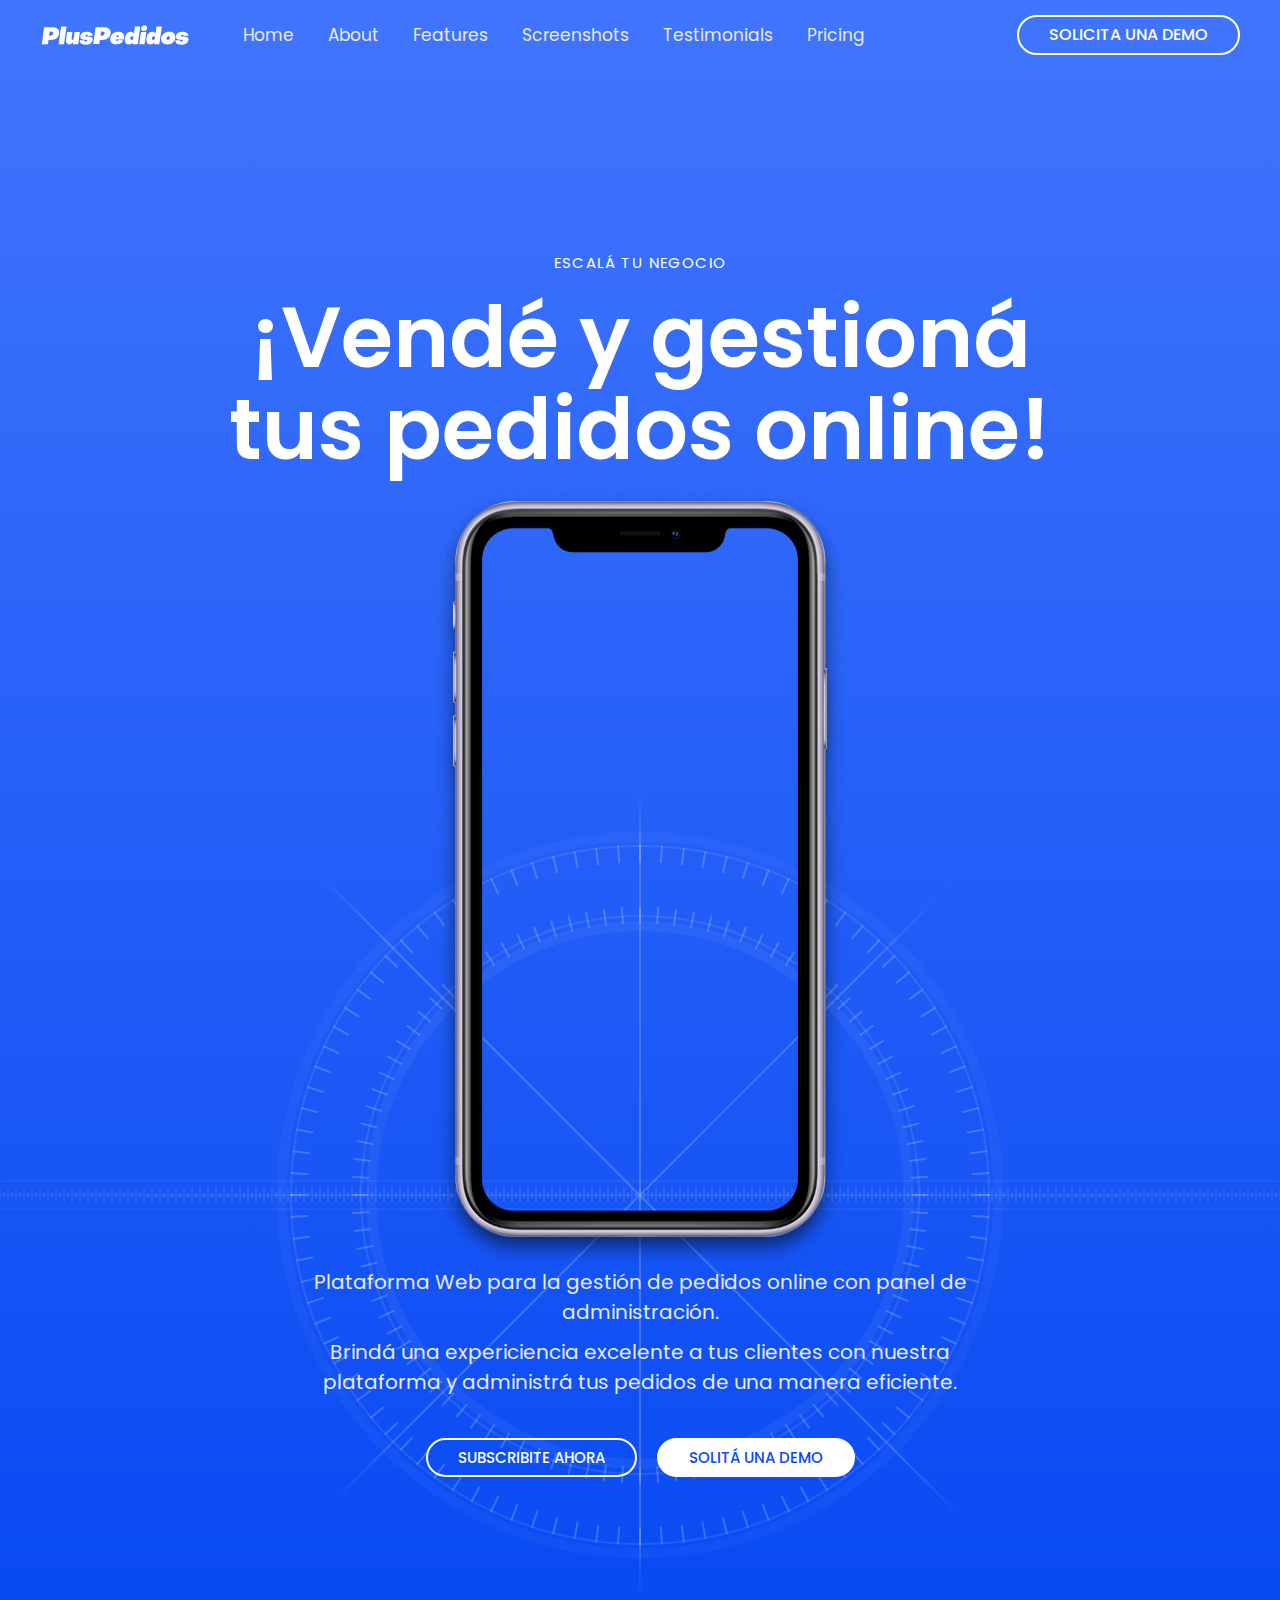
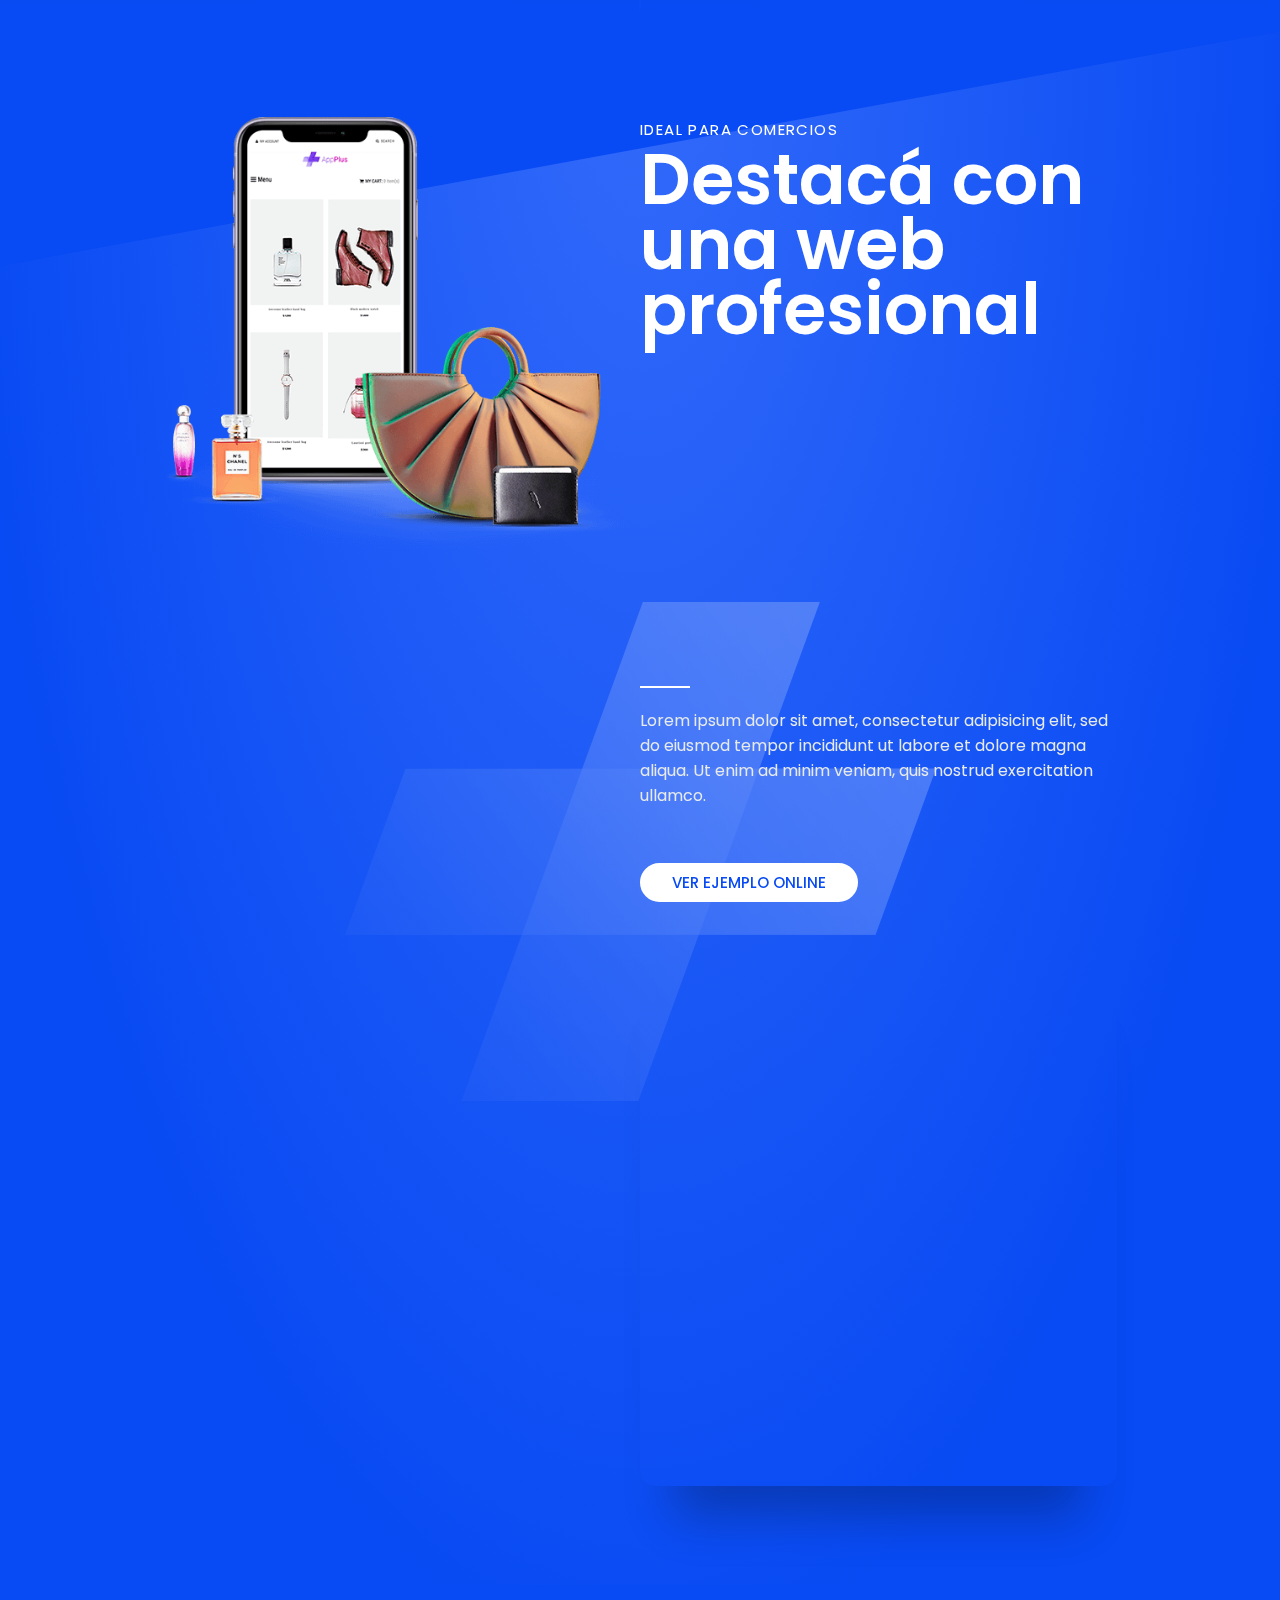
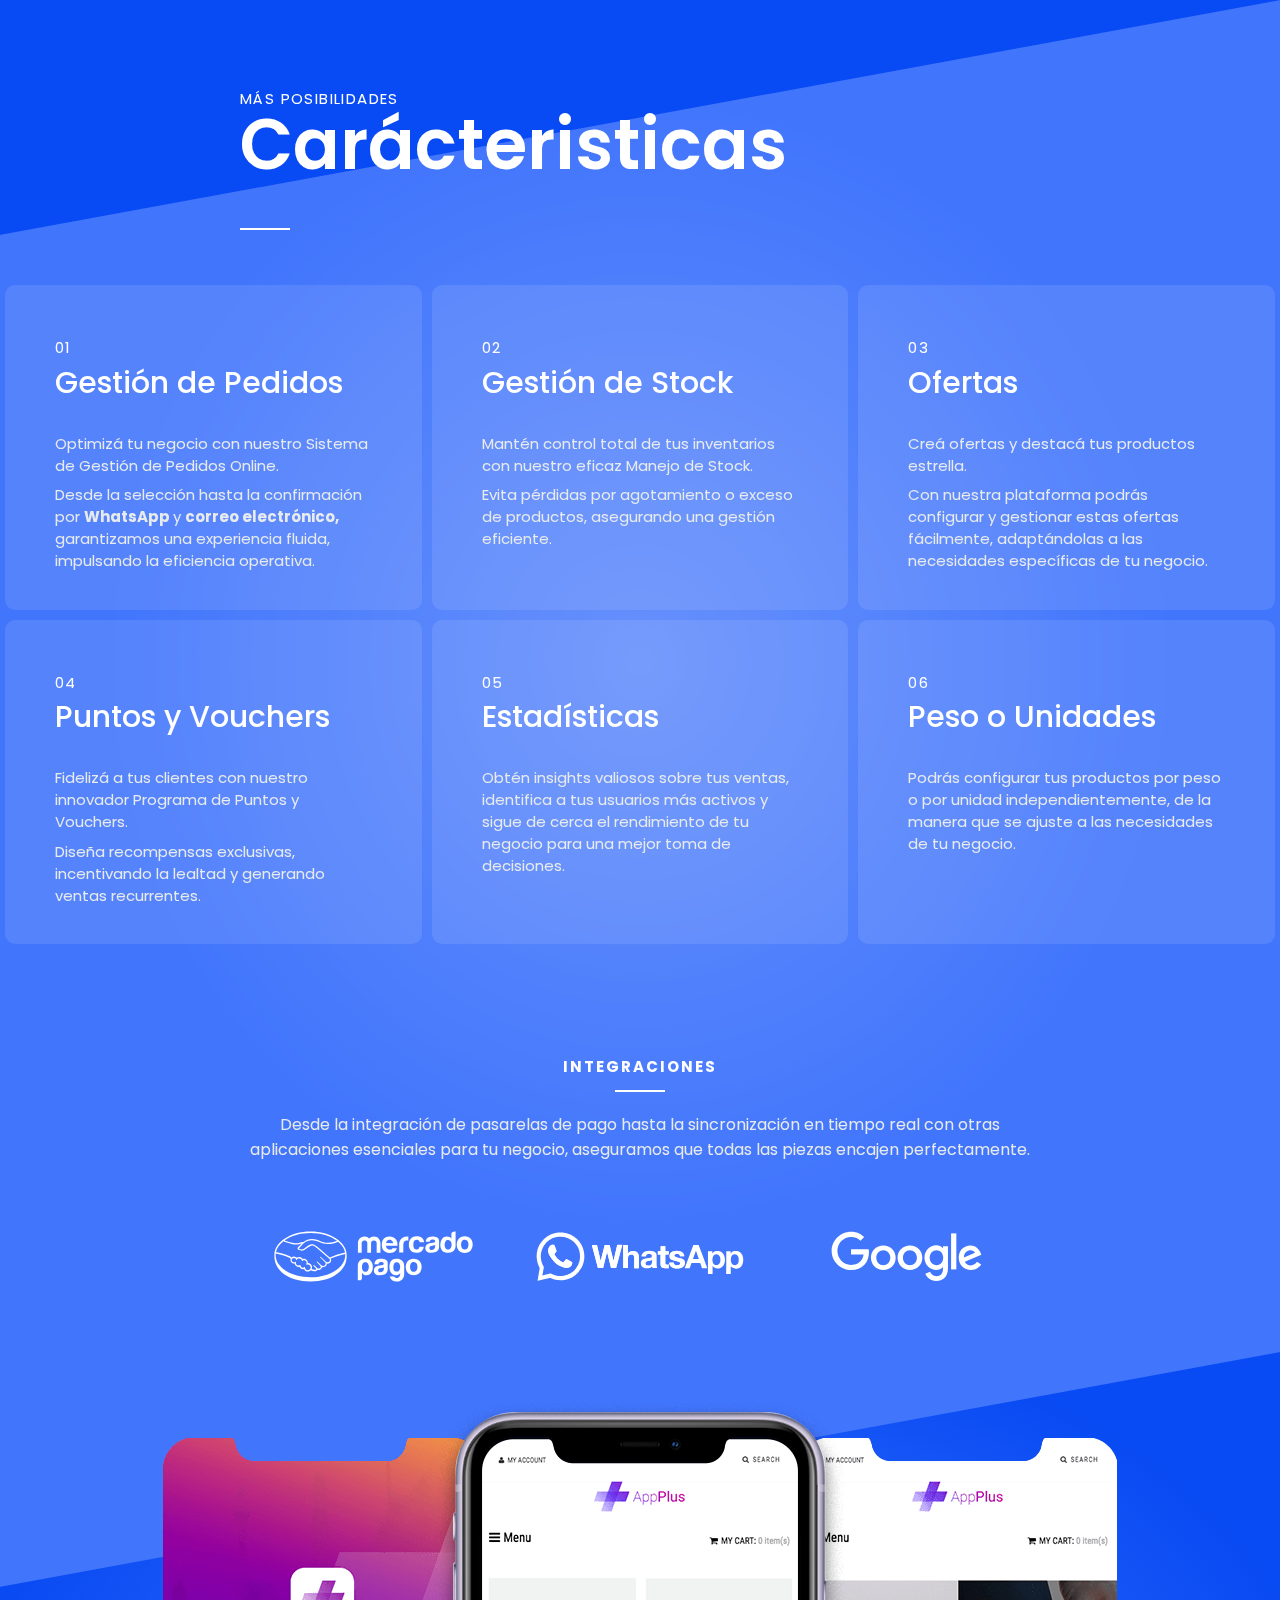
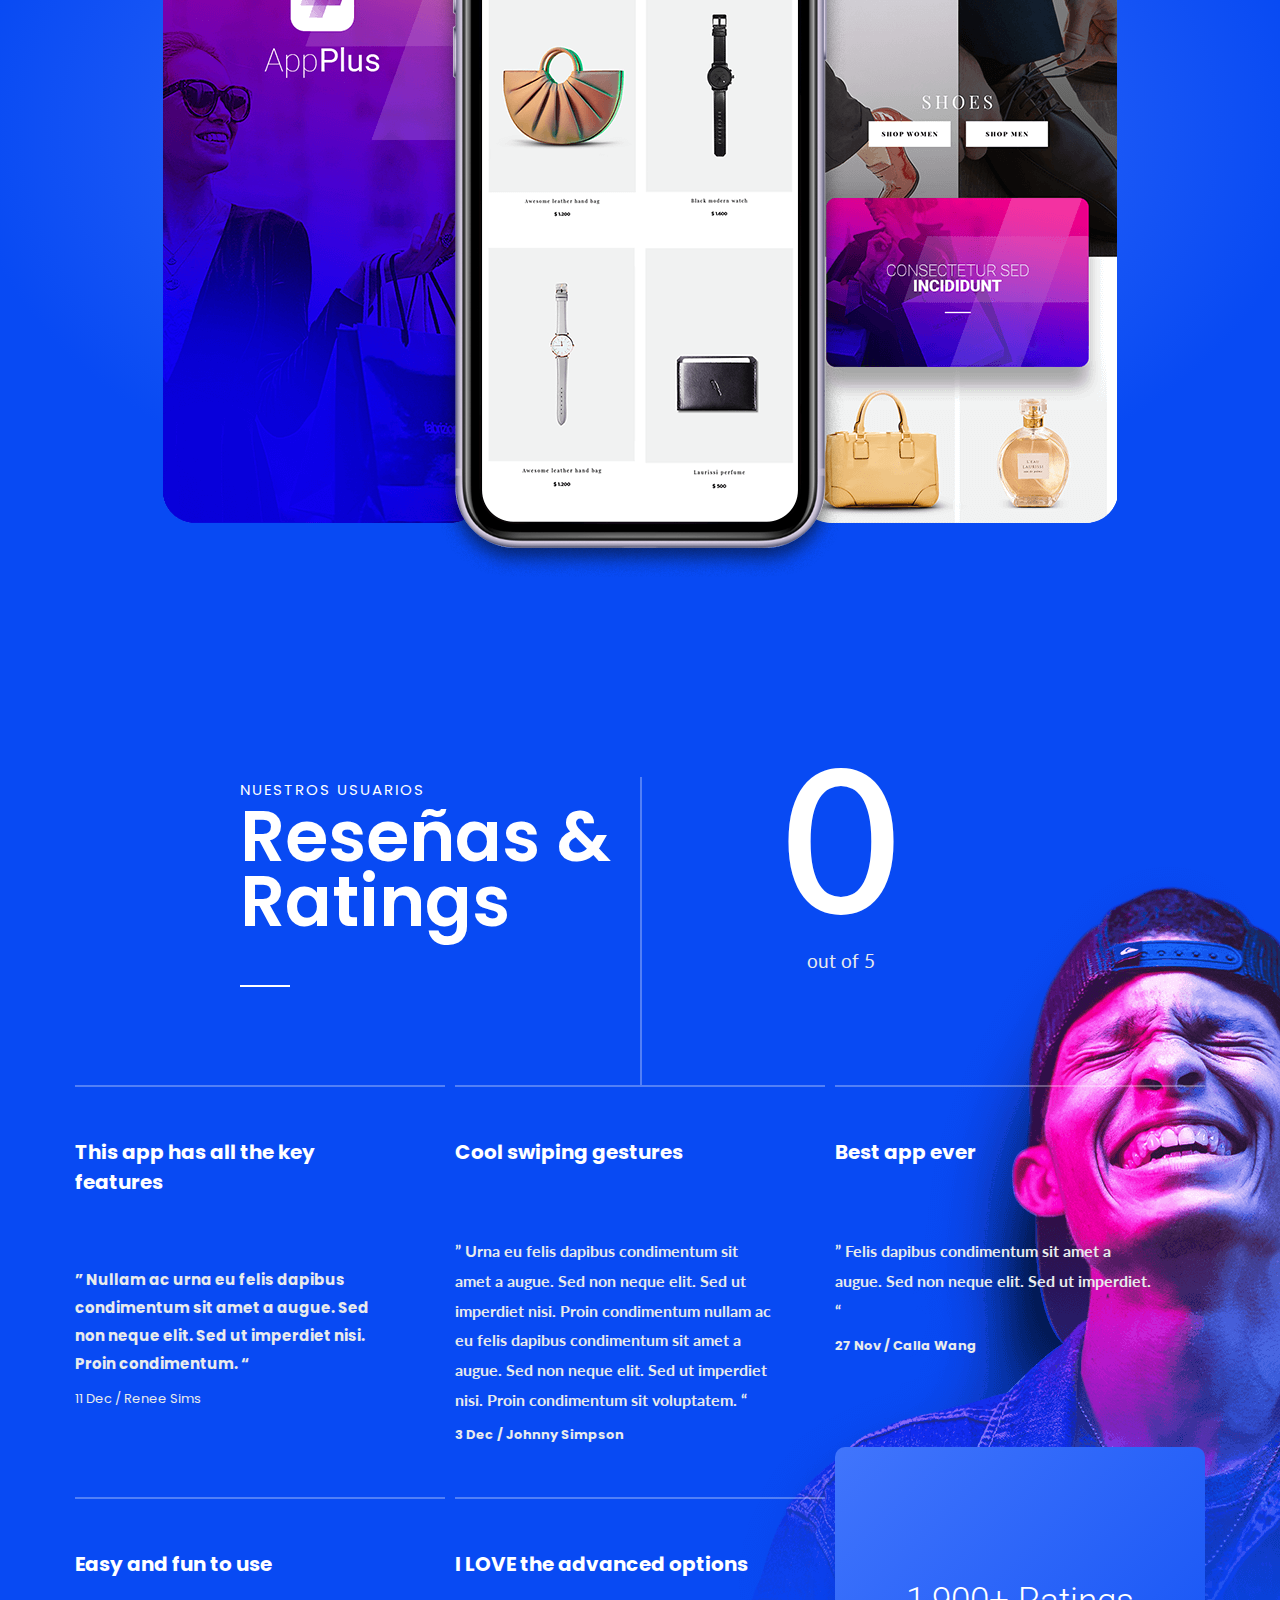
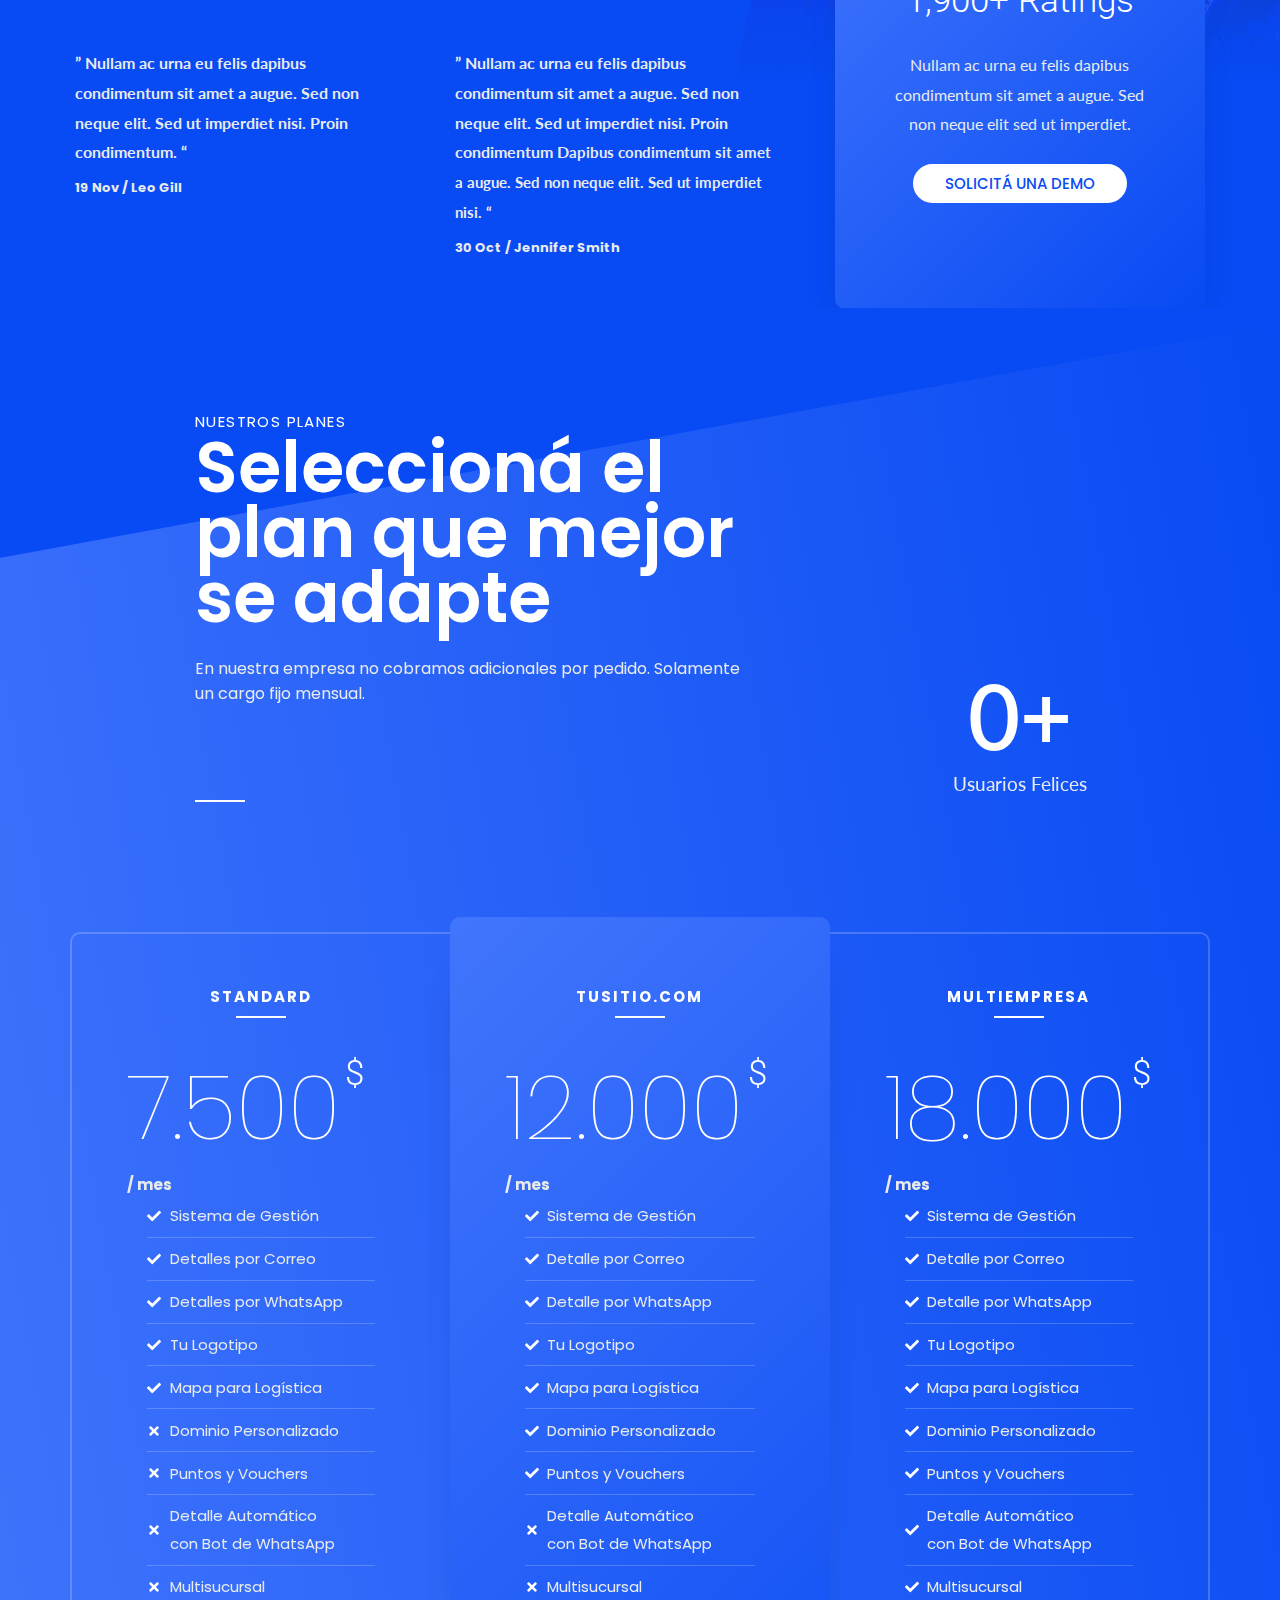
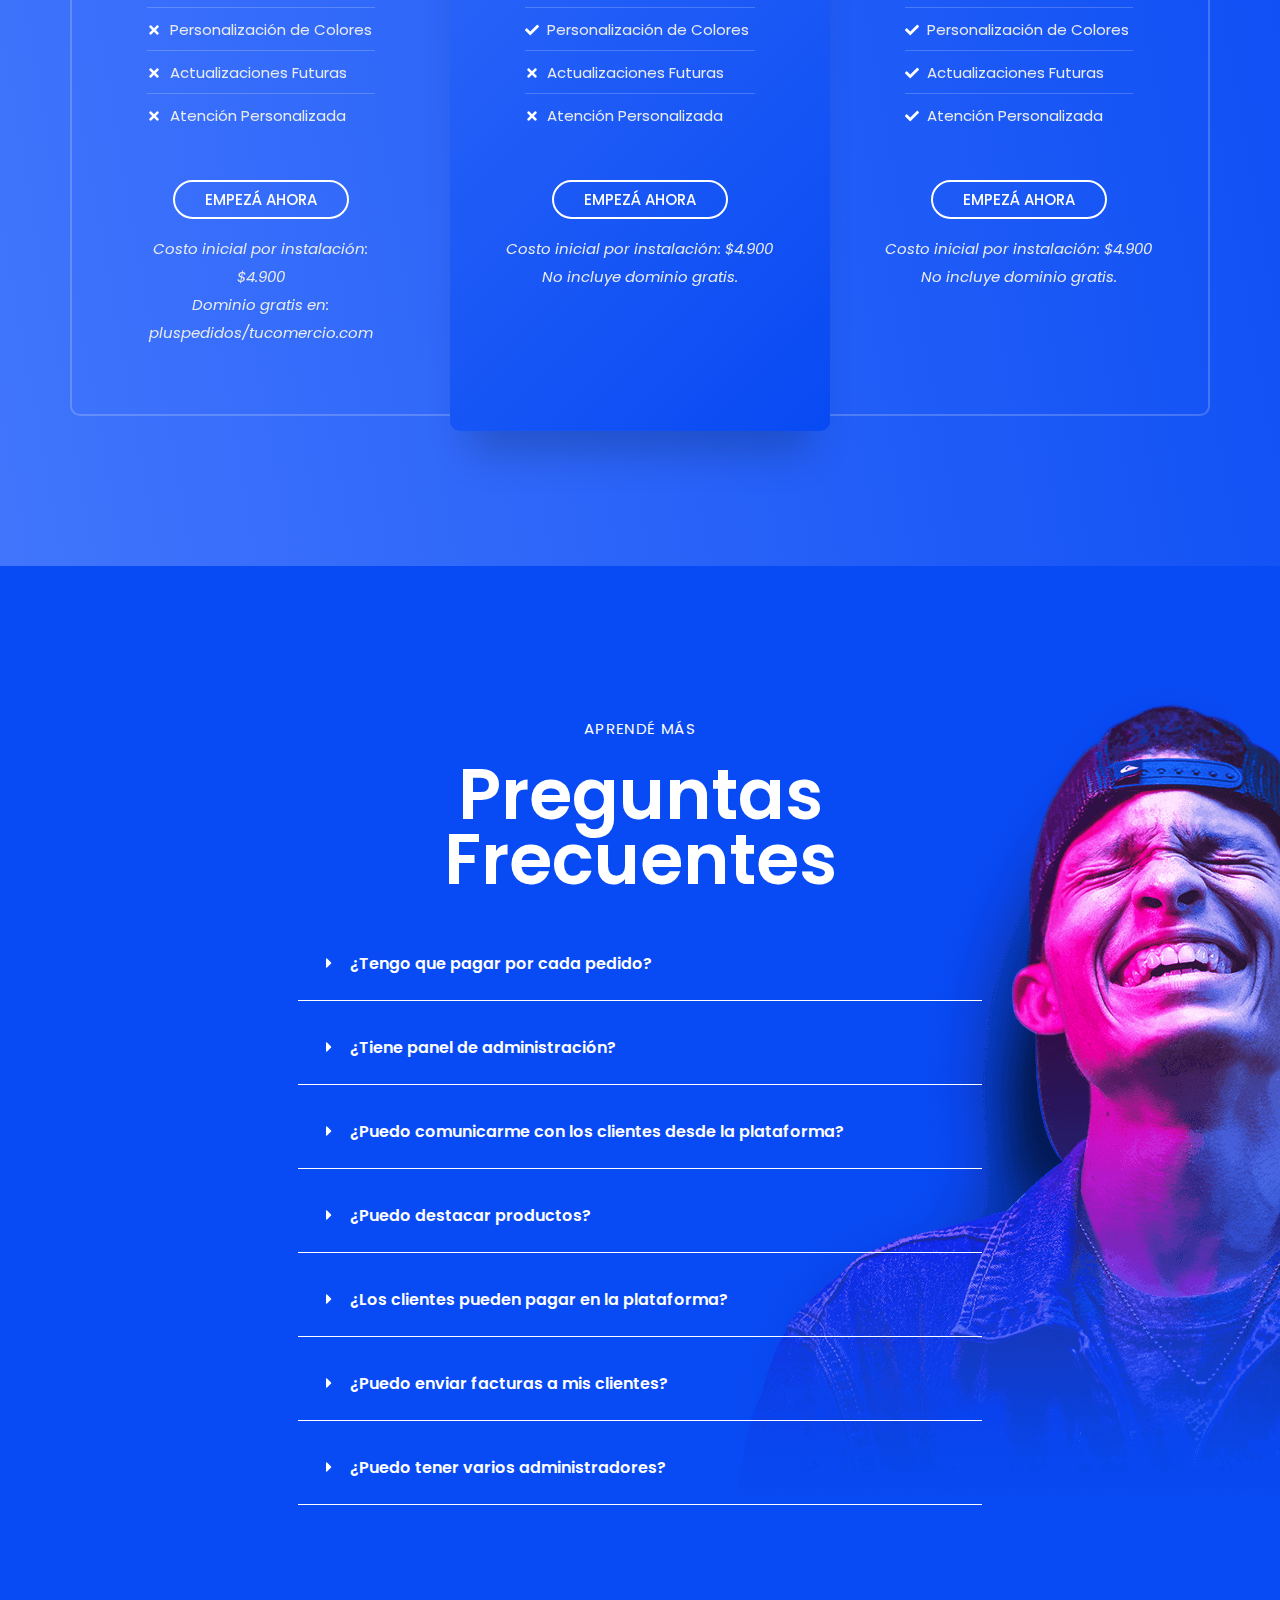
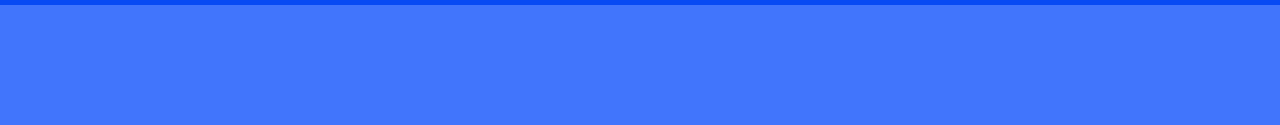
==== index.html @ ca382224 "archivos" ====
<!DOCTYPE html>
<html lang="es-AR">
<head>
<meta charset="UTF-8">
<meta name="viewport" content="width=device-width, initial-scale=1">
	 <link rel="profile" href="https://gmpg.org/xfn/11"> 
	 <title>Landing Servicio</title>
<meta name="robots" content="noindex, nofollow">
<link rel="dns-prefetch" href="//fonts.googleapis.com">
<link rel="alternate" type="application/rss+xml" title="Landing Servicio &raquo; Feed" href="/feed/">
<link rel="alternate" type="application/rss+xml" title="Landing Servicio &raquo; RSS de los comentarios" href="/comments/feed/">
<script>
window._wpemojiSettings = {"baseUrl":"https:\/\/s.w.org\/images\/core\/emoji\/14.0.0\/72x72\/","ext":".png","svgUrl":"https:\/\/s.w.org\/images\/core\/emoji\/14.0.0\/svg\/","svgExt":".svg","source":{"concatemoji":"\/wp-includes\/js\/wp-emoji-release.min.js?ver=6.4.2"}};
/*! This file is auto-generated */
!function(i,n){var o,s,e;function c(e){try{var t={supportTests:e,timestamp:(new Date).valueOf()};sessionStorage.setItem(o,JSON.stringify(t))}catch(e){}}function p(e,t,n){e.clearRect(0,0,e.canvas.width,e.canvas.height),e.fillText(t,0,0);var t=new Uint32Array(e.getImageData(0,0,e.canvas.width,e.canvas.height).data),r=(e.clearRect(0,0,e.canvas.width,e.canvas.height),e.fillText(n,0,0),new Uint32Array(e.getImageData(0,0,e.canvas.width,e.canvas.height).data));return t.every(function(e,t){return e===r[t]})}function u(e,t,n){switch(t){case"flag":return n(e,"🏳️‍⚧️","🏳️​⚧️")?!1:!n(e,"🇺🇳","🇺​🇳")&&!n(e,"🏴󠁧󠁢󠁥󠁮󠁧󠁿","🏴​󠁧​󠁢​󠁥​󠁮​󠁧​󠁿");case"emoji":return!n(e,"🫱🏻‍🫲🏿","🫱🏻​🫲🏿")}return!1}function f(e,t,n){var r="undefined"!=typeof WorkerGlobalScope&&self instanceof WorkerGlobalScope?new OffscreenCanvas(300,150):i.createElement("canvas"),a=r.getContext("2d",{willReadFrequently:!0}),o=(a.textBaseline="top",a.font="600 32px Arial",{});return e.forEach(function(e){o[e]=t(a,e,n)}),o}function t(e){var t=i.createElement("script");t.src=e,t.defer=!0,i.head.appendChild(t)}"undefined"!=typeof Promise&&(o="wpEmojiSettingsSupports",s=["flag","emoji"],n.supports={everything:!0,everythingExceptFlag:!0},e=new Promise(function(e){i.addEventListener("DOMContentLoaded",e,{once:!0})}),new Promise(function(t){var n=function(){try{var e=JSON.parse(sessionStorage.getItem(o));if("object"==typeof e&&"number"==typeof e.timestamp&&(new Date).valueOf()<e.timestamp+604800&&"object"==typeof e.supportTests)return e.supportTests}catch(e){}return null}();if(!n){if("undefined"!=typeof Worker&&"undefined"!=typeof OffscreenCanvas&&"undefined"!=typeof URL&&URL.createObjectURL&&"undefined"!=typeof Blob)try{var e="postMessage("+f.toString()+"("+[JSON.stringify(s),u.toString(),p.toString()].join(",")+"));",r=new Blob([e],{type:"text/javascript"}),a=new Worker(URL.createObjectURL(r),{name:"wpTestEmojiSupports"});return void(a.onmessage=function(e){c(n=e.data),a.terminate(),t(n)})}catch(e){}c(n=f(s,u,p))}t(n)}).then(function(e){for(var t in e)n.supports[t]=e[t],n.supports.everything=n.supports.everything&&n.supports[t],"flag"!==t&&(n.supports.everythingExceptFlag=n.supports.everythingExceptFlag&&n.supports[t]);n.supports.everythingExceptFlag=n.supports.everythingExceptFlag&&!n.supports.flag,n.DOMReady=!1,n.readyCallback=function(){n.DOMReady=!0}}).then(function(){return e}).then(function(){var e;n.supports.everything||(n.readyCallback(),(e=n.source||{}).concatemoji?t(e.concatemoji):e.wpemoji&&e.twemoji&&(t(e.twemoji),t(e.wpemoji)))}))}((window,document),window._wpemojiSettings);
</script>
<link rel="stylesheet" id="astra-theme-css-css" href="/wp-content/themes/astra/assets/css/minified/frontend.min.css?ver=4.6.3" media="all">
<style id="astra-theme-css-inline-css">:root{--ast-container-default-xlg-padding:3em;--ast-container-default-lg-padding:3em;--ast-container-default-slg-padding:2em;--ast-container-default-md-padding:3em;--ast-container-default-sm-padding:3em;--ast-container-default-xs-padding:2.4em;--ast-container-default-xxs-padding:1.8em;--ast-code-block-background:#EEEEEE;--ast-comment-inputs-background:#FAFAFA;--ast-normal-container-width:1200px;--ast-narrow-container-width:750px;--ast-blog-title-font-weight:normal;--ast-blog-meta-weight:inherit;}html{font-size:100%;}a{color:var(--ast-global-color-1);}a:hover,a:focus{color:var(--ast-global-color-3);}body,button,input,select,textarea,.ast-button,.ast-custom-button{font-family:'Lato',sans-serif;font-weight:400;font-size:16px;font-size:1rem;}blockquote{color:var(--ast-global-color-3);}p,.entry-content p{margin-bottom:0.5em;}h1,.entry-content h1,h2,.entry-content h2,h3,.entry-content h3,h4,.entry-content h4,h5,.entry-content h5,h6,.entry-content h6,.site-title,.site-title a{font-family:'Poppins',sans-serif;font-weight:700;}.site-title{font-size:35px;font-size:2.1875rem;display:none;}header .custom-logo-link img{max-width:150px;}.astra-logo-svg{width:150px;}.site-header .site-description{font-size:15px;font-size:0.9375rem;display:none;}.entry-title{font-size:30px;font-size:1.875rem;}.archive .ast-article-post .ast-article-inner,.blog .ast-article-post .ast-article-inner,.archive .ast-article-post .ast-article-inner:hover,.blog .ast-article-post .ast-article-inner:hover{overflow:hidden;}h1,.entry-content h1{font-size:90px;font-size:5.625rem;font-weight:100;font-family:'Roboto',sans-serif;text-transform:none;}h2,.entry-content h2{font-size:70px;font-size:4.375rem;font-weight:100;font-family:'Roboto',sans-serif;}h3,.entry-content h3{font-size:35px;font-size:2.1875rem;font-weight:300;font-family:'Roboto',sans-serif;}h4,.entry-content h4{font-size:20px;font-size:1.25rem;font-family:'Poppins',sans-serif;}h5,.entry-content h5{font-size:18px;font-size:1.125rem;font-family:'Poppins',sans-serif;}h6,.entry-content h6{font-size:15px;font-size:0.9375rem;font-family:'Poppins',sans-serif;}::selection{background-color:var(--ast-global-color-0);color:#ffffff;}body,h1,.entry-title a,.entry-content h1,h2,.entry-content h2,h3,.entry-content h3,h4,.entry-content h4,h5,.entry-content h5,h6,.entry-content h6{color:var(--ast-global-color-3);}.tagcloud a:hover,.tagcloud a:focus,.tagcloud a.current-item{color:#ffffff;border-color:var(--ast-global-color-1);background-color:var(--ast-global-color-1);}input:focus,input[type="text"]:focus,input[type="email"]:focus,input[type="url"]:focus,input[type="password"]:focus,input[type="reset"]:focus,input[type="search"]:focus,textarea:focus{border-color:var(--ast-global-color-1);}input[type="radio"]:checked,input[type=reset],input[type="checkbox"]:checked,input[type="checkbox"]:hover:checked,input[type="checkbox"]:focus:checked,input[type=range]::-webkit-slider-thumb{border-color:var(--ast-global-color-1);background-color:var(--ast-global-color-1);box-shadow:none;}.site-footer a:hover + .post-count,.site-footer a:focus + .post-count{background:var(--ast-global-color-1);border-color:var(--ast-global-color-1);}.single .nav-links .nav-previous,.single .nav-links .nav-next{color:var(--ast-global-color-1);}.entry-meta,.entry-meta *{line-height:1.45;color:var(--ast-global-color-1);}.entry-meta a:not(.ast-button):hover,.entry-meta a:not(.ast-button):hover *,.entry-meta a:not(.ast-button):focus,.entry-meta a:not(.ast-button):focus *,.page-links > .page-link,.page-links .page-link:hover,.post-navigation a:hover{color:var(--ast-global-color-3);}#cat option,.secondary .calendar_wrap thead a,.secondary .calendar_wrap thead a:visited{color:var(--ast-global-color-1);}.secondary .calendar_wrap #today,.ast-progress-val span{background:var(--ast-global-color-1);}.secondary a:hover + .post-count,.secondary a:focus + .post-count{background:var(--ast-global-color-1);border-color:var(--ast-global-color-1);}.calendar_wrap #today > a{color:#ffffff;}.page-links .page-link,.single .post-navigation a{color:var(--ast-global-color-1);}.ast-search-menu-icon .search-form button.search-submit{padding:0 4px;}.ast-search-menu-icon form.search-form{padding-right:0;}.ast-search-menu-icon.slide-search input.search-field{width:0;}.ast-header-search .ast-search-menu-icon.ast-dropdown-active .search-form,.ast-header-search .ast-search-menu-icon.ast-dropdown-active .search-field:focus{transition:all 0.2s;}.search-form input.search-field:focus{outline:none;}.widget-title,.widget .wp-block-heading{font-size:22px;font-size:1.375rem;color:var(--ast-global-color-3);}.ast-search-menu-icon.slide-search a:focus-visible:focus-visible,.astra-search-icon:focus-visible,#close:focus-visible,a:focus-visible,.ast-menu-toggle:focus-visible,.site .skip-link:focus-visible,.wp-block-loginout input:focus-visible,.wp-block-search.wp-block-search__button-inside .wp-block-search__inside-wrapper,.ast-header-navigation-arrow:focus-visible,.woocommerce .wc-proceed-to-checkout > .checkout-button:focus-visible,.woocommerce .woocommerce-MyAccount-navigation ul li a:focus-visible,.ast-orders-table__row .ast-orders-table__cell:focus-visible,.woocommerce .woocommerce-order-details .order-again > .button:focus-visible,.woocommerce .woocommerce-message a.button.wc-forward:focus-visible,.woocommerce #minus_qty:focus-visible,.woocommerce #plus_qty:focus-visible,a#ast-apply-coupon:focus-visible,.woocommerce .woocommerce-info a:focus-visible,.woocommerce .astra-shop-summary-wrap a:focus-visible,.woocommerce a.wc-forward:focus-visible,#ast-apply-coupon:focus-visible,.woocommerce-js .woocommerce-mini-cart-item a.remove:focus-visible,#close:focus-visible,.button.search-submit:focus-visible,#search_submit:focus,.normal-search:focus-visible{outline-style:dotted;outline-color:inherit;outline-width:thin;}input:focus,input[type="text"]:focus,input[type="email"]:focus,input[type="url"]:focus,input[type="password"]:focus,input[type="reset"]:focus,input[type="search"]:focus,input[type="number"]:focus,textarea:focus,.wp-block-search__input:focus,[data-section="section-header-mobile-trigger"] .ast-button-wrap .ast-mobile-menu-trigger-minimal:focus,.ast-mobile-popup-drawer.active .menu-toggle-close:focus,.woocommerce-ordering select.orderby:focus,#ast-scroll-top:focus,#coupon_code:focus,.woocommerce-page #comment:focus,.woocommerce #reviews #respond input#submit:focus,.woocommerce a.add_to_cart_button:focus,.woocommerce .button.single_add_to_cart_button:focus,.woocommerce .woocommerce-cart-form button:focus,.woocommerce .woocommerce-cart-form__cart-item .quantity .qty:focus,.woocommerce .woocommerce-billing-fields .woocommerce-billing-fields__field-wrapper .woocommerce-input-wrapper > .input-text:focus,.woocommerce #order_comments:focus,.woocommerce #place_order:focus,.woocommerce .woocommerce-address-fields .woocommerce-address-fields__field-wrapper .woocommerce-input-wrapper > .input-text:focus,.woocommerce .woocommerce-MyAccount-content form button:focus,.woocommerce .woocommerce-MyAccount-content .woocommerce-EditAccountForm .woocommerce-form-row .woocommerce-Input.input-text:focus,.woocommerce .ast-woocommerce-container .woocommerce-pagination ul.page-numbers li a:focus,body #content .woocommerce form .form-row .select2-container--default .select2-selection--single:focus,#ast-coupon-code:focus,.woocommerce.woocommerce-js .quantity input[type=number]:focus,.woocommerce-js .woocommerce-mini-cart-item .quantity input[type=number]:focus,.woocommerce p#ast-coupon-trigger:focus{border-style:dotted;border-color:inherit;border-width:thin;}input{outline:none;}.ast-logo-title-inline .site-logo-img{padding-right:1em;}.site-logo-img img{ transition:all 0.2s linear;}body .ast-oembed-container *{position:absolute;top:0;width:100%;height:100%;left:0;}.ast-single-post-featured-section + article {margin-top: 2em;}.site-content .ast-single-post-featured-section img {width: 100%;overflow: hidden;object-fit: cover;}.site > .ast-single-related-posts-container {margin-top: 0;}@media (min-width: 922px) {.ast-desktop .ast-container--narrow {max-width: var(--ast-narrow-container-width);margin: 0 auto;}}.ast-page-builder-template .hentry {margin: 0;}.ast-page-builder-template .site-content > .ast-container {max-width: 100%;padding: 0;}.ast-page-builder-template .site .site-content #primary {padding: 0;margin: 0;}.ast-page-builder-template .no-results {text-align: center;margin: 4em auto;}.ast-page-builder-template .ast-pagination {padding: 2em;}.ast-page-builder-template .entry-header.ast-no-title.ast-no-thumbnail {margin-top: 0;}.ast-page-builder-template .entry-header.ast-header-without-markup {margin-top: 0;margin-bottom: 0;}.ast-page-builder-template .entry-header.ast-no-title.ast-no-meta {margin-bottom: 0;}.ast-page-builder-template.single .post-navigation {padding-bottom: 2em;}.ast-page-builder-template.single-post .site-content > .ast-container {max-width: 100%;}.ast-page-builder-template .entry-header {margin-top: 2em;margin-left: auto;margin-right: auto;}.ast-page-builder-template .ast-archive-description {margin: 2em auto 0;padding-left: 20px;padding-right: 20px;}.ast-page-builder-template .ast-row {margin-left: 0;margin-right: 0;}.single.ast-page-builder-template .entry-header + .entry-content {margin-bottom: 2em;}@media(min-width: 921px) {.ast-page-builder-template.archive.ast-right-sidebar .ast-row article,.ast-page-builder-template.archive.ast-left-sidebar .ast-row article {padding-left: 0;padding-right: 0;}}.ast-page-builder-template.ast-no-sidebar .entry-content .alignwide {margin-left: 0;margin-right: 0;}@media (max-width:921px){#ast-desktop-header{display:none;}}@media (min-width:922px){#ast-mobile-header{display:none;}}.wp-block-buttons.aligncenter{justify-content:center;}.ast-plain-container.ast-no-sidebar #primary{margin-top:0;margin-bottom:0;}.wp-block-buttons .wp-block-button.is-style-outline .wp-block-button__link.wp-element-button,.ast-outline-button{border-color:var(--ast-global-color-2);border-top-width:2px;border-right-width:2px;border-bottom-width:2px;border-left-width:2px;font-family:inherit;font-weight:inherit;line-height:1em;border-top-left-radius:100px;border-top-right-radius:100px;border-bottom-right-radius:100px;border-bottom-left-radius:100px;}.wp-block-button.is-style-outline .wp-block-button__link:hover,.wp-block-buttons .wp-block-button.is-style-outline .wp-block-button__link:focus,.wp-block-buttons .wp-block-button.is-style-outline > .wp-block-button__link:not(.has-text-color):hover,.wp-block-buttons .wp-block-button.wp-block-button__link.is-style-outline:not(.has-text-color):hover,.ast-outline-button:hover,.ast-outline-button:focus{background-color:var(--ast-global-color-2);border-color:var(--ast-global-color-2);}.wp-block-button .wp-block-button__link.wp-element-button.is-style-outline:not(.has-background),.wp-block-button.is-style-outline>.wp-block-button__link.wp-element-button:not(.has-background),.ast-outline-button{background-color:rgba(0,0,0,0);}.entry-content[ast-blocks-layout] > figure{margin-bottom:1em;}#page{display:flex;flex-direction:column;min-height:100vh;}.ast-404-layout-1 h1.page-title{color:var(--ast-global-color-2);}.single .post-navigation a{line-height:1em;height:inherit;}.error-404 .page-sub-title{font-size:1.5rem;font-weight:inherit;}.search .site-content .content-area .search-form{margin-bottom:0;}#page .site-content{flex-grow:1;}.widget{margin-bottom:1.25em;}#secondary li{line-height:1.5em;}#secondary .wp-block-group h2{margin-bottom:0.7em;}#secondary h2{font-size:1.7rem;}.ast-separate-container .ast-article-post,.ast-separate-container .ast-article-single,.ast-separate-container .comment-respond{padding:3em;}.ast-separate-container .ast-article-single .ast-article-single{padding:0;}.ast-article-single .wp-block-post-template-is-layout-grid{padding-left:0;}.ast-separate-container .comments-title,.ast-narrow-container .comments-title{padding:1.5em 2em;}.ast-page-builder-template .comment-form-textarea,.ast-comment-formwrap .ast-grid-common-col{padding:0;}.ast-comment-formwrap{padding:0;display:inline-flex;column-gap:20px;width:100%;margin-left:0;margin-right:0;}.comments-area textarea#comment:focus,.comments-area textarea#comment:active,.comments-area .ast-comment-formwrap input[type="text"]:focus,.comments-area .ast-comment-formwrap input[type="text"]:active {box-shadow:none;outline:none;}.archive.ast-page-builder-template .entry-header{margin-top:2em;}.ast-page-builder-template .ast-comment-formwrap{width:100%;}.entry-title{margin-bottom:0.5em;}.ast-archive-description p{font-size:inherit;font-weight:inherit;line-height:inherit;}.ast-separate-container .ast-comment-list li.depth-1,.hentry{margin-bottom:2em;}@media (min-width:921px){.ast-left-sidebar.ast-page-builder-template #secondary,.archive.ast-right-sidebar.ast-page-builder-template .site-main{padding-left:20px;padding-right:20px;}}@media (max-width:544px){.ast-comment-formwrap.ast-row{column-gap:10px;display:inline-block;}#ast-commentform .ast-grid-common-col{position:relative;width:100%;}}@media (min-width:1201px){.ast-separate-container .ast-article-post,.ast-separate-container .ast-article-single,.ast-separate-container .ast-author-box,.ast-separate-container .ast-404-layout-1,.ast-separate-container .no-results{padding:3em;}}@media (max-width:921px){.ast-separate-container #primary,.ast-separate-container #secondary{padding:1.5em 0;}#primary,#secondary{padding:1.5em 0;margin:0;}.ast-left-sidebar #content > .ast-container{display:flex;flex-direction:column-reverse;width:100%;}}@media (min-width:922px){.ast-separate-container.ast-right-sidebar #primary,.ast-separate-container.ast-left-sidebar #primary{border:0;}.search-no-results.ast-separate-container #primary{margin-bottom:4em;}}.elementor-button-wrapper .elementor-button{border-style:solid;text-decoration:none;border-top-width:2px;border-right-width:2px;border-left-width:2px;border-bottom-width:2px;}body .elementor-button.elementor-size-sm,body .elementor-button.elementor-size-xs,body .elementor-button.elementor-size-md,body .elementor-button.elementor-size-lg,body .elementor-button.elementor-size-xl,body .elementor-button{border-top-left-radius:100px;border-top-right-radius:100px;border-bottom-right-radius:100px;border-bottom-left-radius:100px;padding-top:10px;padding-right:30px;padding-bottom:10px;padding-left:30px;}.elementor-button-wrapper .elementor-button{border-color:var(--ast-global-color-2);background-color:rgba(0,0,0,0);}.elementor-button-wrapper .elementor-button:hover,.elementor-button-wrapper .elementor-button:focus{color:var(--ast-global-color-1);background-color:var(--ast-global-color-2);border-color:var(--ast-global-color-2);}.wp-block-button .wp-block-button__link ,.elementor-button-wrapper .elementor-button,.elementor-button-wrapper .elementor-button:visited{color:var(--ast-global-color-2);}.elementor-button-wrapper .elementor-button{line-height:1em;text-transform:uppercase;}.wp-block-button .wp-block-button__link:hover,.wp-block-button .wp-block-button__link:focus{color:var(--ast-global-color-1);background-color:var(--ast-global-color-2);border-color:var(--ast-global-color-2);}.wp-block-button .wp-block-button__link,.wp-block-search .wp-block-search__button,body .wp-block-file .wp-block-file__button{border-style:solid;border-top-width:2px;border-right-width:2px;border-left-width:2px;border-bottom-width:2px;border-color:var(--ast-global-color-2);background-color:rgba(0,0,0,0);color:var(--ast-global-color-2);font-family:inherit;font-weight:inherit;line-height:1em;text-transform:uppercase;border-top-left-radius:100px;border-top-right-radius:100px;border-bottom-right-radius:100px;border-bottom-left-radius:100px;padding-top:10px;padding-right:30px;padding-bottom:10px;padding-left:30px;}.menu-toggle,button,.ast-button,.ast-custom-button,.button,input#submit,input[type="button"],input[type="submit"],input[type="reset"],form[CLASS*="wp-block-search__"].wp-block-search .wp-block-search__inside-wrapper .wp-block-search__button,body .wp-block-file .wp-block-file__button,.search .search-submit{border-style:solid;border-top-width:2px;border-right-width:2px;border-left-width:2px;border-bottom-width:2px;color:var(--ast-global-color-2);border-color:var(--ast-global-color-2);background-color:rgba(0,0,0,0);padding-top:10px;padding-right:30px;padding-bottom:10px;padding-left:30px;font-family:inherit;font-weight:inherit;line-height:1em;text-transform:uppercase;border-top-left-radius:100px;border-top-right-radius:100px;border-bottom-right-radius:100px;border-bottom-left-radius:100px;}button:focus,.menu-toggle:hover,button:hover,.ast-button:hover,.ast-custom-button:hover .button:hover,.ast-custom-button:hover ,input[type=reset]:hover,input[type=reset]:focus,input#submit:hover,input#submit:focus,input[type="button"]:hover,input[type="button"]:focus,input[type="submit"]:hover,input[type="submit"]:focus,form[CLASS*="wp-block-search__"].wp-block-search .wp-block-search__inside-wrapper .wp-block-search__button:hover,form[CLASS*="wp-block-search__"].wp-block-search .wp-block-search__inside-wrapper .wp-block-search__button:focus,body .wp-block-file .wp-block-file__button:hover,body .wp-block-file .wp-block-file__button:focus{color:var(--ast-global-color-1);background-color:var(--ast-global-color-2);border-color:var(--ast-global-color-2);}form[CLASS*="wp-block-search__"].wp-block-search .wp-block-search__inside-wrapper .wp-block-search__button.has-icon{padding-top:calc(10px - 3px);padding-right:calc(30px - 3px);padding-bottom:calc(10px - 3px);padding-left:calc(30px - 3px);}@media (max-width:921px){.ast-mobile-header-stack .main-header-bar .ast-search-menu-icon{display:inline-block;}.ast-header-break-point.ast-header-custom-item-outside .ast-mobile-header-stack .main-header-bar .ast-search-icon{margin:0;}.ast-comment-avatar-wrap img{max-width:2.5em;}.ast-comment-meta{padding:0 1.8888em 1.3333em;}.ast-separate-container .ast-comment-list li.depth-1{padding:1.5em 2.14em;}.ast-separate-container .comment-respond{padding:2em 2.14em;}}@media (min-width:544px){.ast-container{max-width:100%;}}@media (max-width:544px){.ast-separate-container .ast-article-post,.ast-separate-container .ast-article-single,.ast-separate-container .comments-title,.ast-separate-container .ast-archive-description{padding:1.5em 1em;}.ast-separate-container #content .ast-container{padding-left:0.54em;padding-right:0.54em;}.ast-separate-container .ast-comment-list .bypostauthor{padding:.5em;}.ast-search-menu-icon.ast-dropdown-active .search-field{width:170px;}}.ast-separate-container{background-color:var(--ast-global-color-4);;background-image:none;;}@media (max-width:921px){.site-title{display:none;}.site-header .site-description{display:none;}h1,.entry-content h1{font-size:70px;}h2,.entry-content h2{font-size:60px;}h3,.entry-content h3{font-size:30px;}.astra-logo-svg{width:120px;}header .custom-logo-link img,.ast-header-break-point .site-logo-img .custom-mobile-logo-link img{max-width:120px;}}@media (max-width:544px){.site-title{display:none;}.site-header .site-description{display:none;}h1,.entry-content h1{font-size:47px;}h2,.entry-content h2{font-size:40px;}h3,.entry-content h3{font-size:28px;}header .custom-logo-link img,.ast-header-break-point .site-branding img,.ast-header-break-point .custom-logo-link img{max-width:120px;}.astra-logo-svg{width:120px;}.ast-header-break-point .site-logo-img .custom-mobile-logo-link img{max-width:120px;}}@media (max-width:921px){html{font-size:91.2%;}}@media (max-width:544px){html{font-size:91.2%;}}@media (min-width:922px){.ast-container{max-width:1240px;}}@font-face {font-family: "Astra";src: url(/wp-content/themes/astra/assets/fonts/astra.woff) format("woff"),url(/wp-content/themes/astra/assets/fonts/astra.ttf) format("truetype"),url(/wp-content/themes/astra/assets/fonts/astra.svg#astra) format("svg");font-weight: normal;font-style: normal;font-display: fallback;}@media (min-width:922px){.main-header-menu .sub-menu .menu-item.ast-left-align-sub-menu:hover > .sub-menu,.main-header-menu .sub-menu .menu-item.ast-left-align-sub-menu.focus > .sub-menu{margin-left:-0px;}}.ast-theme-transparent-header [data-section="section-header-mobile-trigger"] .ast-button-wrap .ast-mobile-menu-trigger-minimal{background:transparent;}.site .comments-area{padding-bottom:3em;}.astra-icon-down_arrow::after {content: "\e900";font-family: Astra;}.astra-icon-close::after {content: "\e5cd";font-family: Astra;}.astra-icon-drag_handle::after {content: "\e25d";font-family: Astra;}.astra-icon-format_align_justify::after {content: "\e235";font-family: Astra;}.astra-icon-menu::after {content: "\e5d2";font-family: Astra;}.astra-icon-reorder::after {content: "\e8fe";font-family: Astra;}.astra-icon-search::after {content: "\e8b6";font-family: Astra;}.astra-icon-zoom_in::after {content: "\e56b";font-family: Astra;}.astra-icon-check-circle::after {content: "\e901";font-family: Astra;}.astra-icon-shopping-cart::after {content: "\f07a";font-family: Astra;}.astra-icon-shopping-bag::after {content: "\f290";font-family: Astra;}.astra-icon-shopping-basket::after {content: "\f291";font-family: Astra;}.astra-icon-circle-o::after {content: "\e903";font-family: Astra;}.astra-icon-certificate::after {content: "\e902";font-family: Astra;}.wp-block-file {display: flex;align-items: center;flex-wrap: wrap;justify-content: space-between;}.wp-block-pullquote {border: none;}.wp-block-pullquote blockquote::before {content: "\201D";font-family: "Helvetica",sans-serif;display: flex;transform: rotate( 180deg );font-size: 6rem;font-style: normal;line-height: 1;font-weight: bold;align-items: center;justify-content: center;}.has-text-align-right > blockquote::before {justify-content: flex-start;}.has-text-align-left > blockquote::before {justify-content: flex-end;}figure.wp-block-pullquote.is-style-solid-color blockquote {max-width: 100%;text-align: inherit;}html body {--wp--custom--ast-default-block-top-padding: 3em;--wp--custom--ast-default-block-right-padding: 3em;--wp--custom--ast-default-block-bottom-padding: 3em;--wp--custom--ast-default-block-left-padding: 3em;--wp--custom--ast-container-width: 1200px;--wp--custom--ast-content-width-size: 1200px;--wp--custom--ast-wide-width-size: calc(1200px + var(--wp--custom--ast-default-block-left-padding) + var(--wp--custom--ast-default-block-right-padding));}.ast-narrow-container {--wp--custom--ast-content-width-size: 750px;--wp--custom--ast-wide-width-size: 750px;}@media(max-width: 921px) {html body {--wp--custom--ast-default-block-top-padding: 3em;--wp--custom--ast-default-block-right-padding: 2em;--wp--custom--ast-default-block-bottom-padding: 3em;--wp--custom--ast-default-block-left-padding: 2em;}}@media(max-width: 544px) {html body {--wp--custom--ast-default-block-top-padding: 3em;--wp--custom--ast-default-block-right-padding: 1.5em;--wp--custom--ast-default-block-bottom-padding: 3em;--wp--custom--ast-default-block-left-padding: 1.5em;}}.entry-content > .wp-block-group,.entry-content > .wp-block-cover,.entry-content > .wp-block-columns {padding-top: var(--wp--custom--ast-default-block-top-padding);padding-right: var(--wp--custom--ast-default-block-right-padding);padding-bottom: var(--wp--custom--ast-default-block-bottom-padding);padding-left: var(--wp--custom--ast-default-block-left-padding);}.ast-plain-container.ast-no-sidebar .entry-content > .alignfull,.ast-page-builder-template .ast-no-sidebar .entry-content > .alignfull {margin-left: calc( -50vw + 50%);margin-right: calc( -50vw + 50%);max-width: 100vw;width: 100vw;}.ast-plain-container.ast-no-sidebar .entry-content .alignfull .alignfull,.ast-page-builder-template.ast-no-sidebar .entry-content .alignfull .alignfull,.ast-plain-container.ast-no-sidebar .entry-content .alignfull .alignwide,.ast-page-builder-template.ast-no-sidebar .entry-content .alignfull .alignwide,.ast-plain-container.ast-no-sidebar .entry-content .alignwide .alignfull,.ast-page-builder-template.ast-no-sidebar .entry-content .alignwide .alignfull,.ast-plain-container.ast-no-sidebar .entry-content .alignwide .alignwide,.ast-page-builder-template.ast-no-sidebar .entry-content .alignwide .alignwide,.ast-plain-container.ast-no-sidebar .entry-content .wp-block-column .alignfull,.ast-page-builder-template.ast-no-sidebar .entry-content .wp-block-column .alignfull,.ast-plain-container.ast-no-sidebar .entry-content .wp-block-column .alignwide,.ast-page-builder-template.ast-no-sidebar .entry-content .wp-block-column .alignwide {margin-left: auto;margin-right: auto;width: 100%;}[ast-blocks-layout] .wp-block-separator:not(.is-style-dots) {height: 0;}[ast-blocks-layout] .wp-block-separator {margin: 20px auto;}[ast-blocks-layout] .wp-block-separator:not(.is-style-wide):not(.is-style-dots) {max-width: 100px;}[ast-blocks-layout] .wp-block-separator.has-background {padding: 0;}.entry-content[ast-blocks-layout] > * {max-width: var(--wp--custom--ast-content-width-size);margin-left: auto;margin-right: auto;}.entry-content[ast-blocks-layout] > .alignwide {max-width: var(--wp--custom--ast-wide-width-size);}.entry-content[ast-blocks-layout] .alignfull {max-width: none;}.entry-content .wp-block-columns {margin-bottom: 0;}blockquote {margin: 1.5em;border-color: rgba(0,0,0,0.05);}.wp-block-quote:not(.has-text-align-right):not(.has-text-align-center) {border-left: 5px solid rgba(0,0,0,0.05);}.has-text-align-right > blockquote,blockquote.has-text-align-right {border-right: 5px solid rgba(0,0,0,0.05);}.has-text-align-left > blockquote,blockquote.has-text-align-left {border-left: 5px solid rgba(0,0,0,0.05);}.wp-block-site-tagline,.wp-block-latest-posts .read-more {margin-top: 15px;}.wp-block-loginout p label {display: block;}.wp-block-loginout p:not(.login-remember):not(.login-submit) input {width: 100%;}.wp-block-loginout input:focus {border-color: transparent;}.wp-block-loginout input:focus {outline: thin dotted;}.entry-content .wp-block-media-text .wp-block-media-text__content {padding: 0 0 0 8%;}.entry-content .wp-block-media-text.has-media-on-the-right .wp-block-media-text__content {padding: 0 8% 0 0;}.entry-content .wp-block-media-text.has-background .wp-block-media-text__content {padding: 8%;}.entry-content .wp-block-cover:not([class*="background-color"]) .wp-block-cover__inner-container,.entry-content .wp-block-cover:not([class*="background-color"]) .wp-block-cover-image-text,.entry-content .wp-block-cover:not([class*="background-color"]) .wp-block-cover-text,.entry-content .wp-block-cover-image:not([class*="background-color"]) .wp-block-cover__inner-container,.entry-content .wp-block-cover-image:not([class*="background-color"]) .wp-block-cover-image-text,.entry-content .wp-block-cover-image:not([class*="background-color"]) .wp-block-cover-text {color: var(--ast-global-color-5);}.wp-block-loginout .login-remember input {width: 1.1rem;height: 1.1rem;margin: 0 5px 4px 0;vertical-align: middle;}.wp-block-latest-posts > li > *:first-child,.wp-block-latest-posts:not(.is-grid) > li:first-child {margin-top: 0;}.wp-block-search__inside-wrapper .wp-block-search__input {padding: 0 10px;color: var(--ast-global-color-3);background: var(--ast-global-color-5);border-color: var(--ast-border-color);}.wp-block-latest-posts .read-more {margin-bottom: 1.5em;}.wp-block-search__no-button .wp-block-search__inside-wrapper .wp-block-search__input {padding-top: 5px;padding-bottom: 5px;}.wp-block-latest-posts .wp-block-latest-posts__post-date,.wp-block-latest-posts .wp-block-latest-posts__post-author {font-size: 1rem;}.wp-block-latest-posts > li > *,.wp-block-latest-posts:not(.is-grid) > li {margin-top: 12px;margin-bottom: 12px;}.ast-page-builder-template .entry-content[ast-blocks-layout] > *,.ast-page-builder-template .entry-content[ast-blocks-layout] > .alignfull > * {max-width: none;}.ast-page-builder-template .entry-content[ast-blocks-layout] > .alignwide > * {max-width: var(--wp--custom--ast-wide-width-size);}.ast-page-builder-template .entry-content[ast-blocks-layout] > .inherit-container-width > *,.ast-page-builder-template .entry-content[ast-blocks-layout] > * > *,.entry-content[ast-blocks-layout] > .wp-block-cover .wp-block-cover__inner-container {max-width: var(--wp--custom--ast-content-width-size);margin-left: auto;margin-right: auto;}.entry-content[ast-blocks-layout] .wp-block-cover:not(.alignleft):not(.alignright) {width: auto;}@media(max-width: 1200px) {.ast-separate-container .entry-content > .alignfull,.ast-separate-container .entry-content[ast-blocks-layout] > .alignwide,.ast-plain-container .entry-content[ast-blocks-layout] > .alignwide,.ast-plain-container .entry-content .alignfull {margin-left: calc(-1 * min(var(--ast-container-default-xlg-padding),20px)) ;margin-right: calc(-1 * min(var(--ast-container-default-xlg-padding),20px));}}@media(min-width: 1201px) {.ast-separate-container .entry-content > .alignfull {margin-left: calc(-1 * var(--ast-container-default-xlg-padding) );margin-right: calc(-1 * var(--ast-container-default-xlg-padding) );}.ast-separate-container .entry-content[ast-blocks-layout] > .alignwide,.ast-plain-container .entry-content[ast-blocks-layout] > .alignwide {margin-left: calc(-1 * var(--wp--custom--ast-default-block-left-padding) );margin-right: calc(-1 * var(--wp--custom--ast-default-block-right-padding) );}}@media(min-width: 921px) {.ast-separate-container .entry-content .wp-block-group.alignwide:not(.inherit-container-width) > :where(:not(.alignleft):not(.alignright)),.ast-plain-container .entry-content .wp-block-group.alignwide:not(.inherit-container-width) > :where(:not(.alignleft):not(.alignright)) {max-width: calc( var(--wp--custom--ast-content-width-size) + 80px );}.ast-plain-container.ast-right-sidebar .entry-content[ast-blocks-layout] .alignfull,.ast-plain-container.ast-left-sidebar .entry-content[ast-blocks-layout] .alignfull {margin-left: -60px;margin-right: -60px;}}@media(min-width: 544px) {.entry-content > .alignleft {margin-right: 20px;}.entry-content > .alignright {margin-left: 20px;}}@media (max-width:544px){.wp-block-columns .wp-block-column:not(:last-child){margin-bottom:20px;}.wp-block-latest-posts{margin:0;}}@media( max-width: 600px ) {.entry-content .wp-block-media-text .wp-block-media-text__content,.entry-content .wp-block-media-text.has-media-on-the-right .wp-block-media-text__content {padding: 8% 0 0;}.entry-content .wp-block-media-text.has-background .wp-block-media-text__content {padding: 8%;}}.ast-page-builder-template .entry-header {padding-left: 0;}.ast-narrow-container .site-content .wp-block-uagb-image--align-full .wp-block-uagb-image__figure {max-width: 100%;margin-left: auto;margin-right: auto;}:root .has-ast-global-color-0-color{color:var(--ast-global-color-0);}:root .has-ast-global-color-0-background-color{background-color:var(--ast-global-color-0);}:root .wp-block-button .has-ast-global-color-0-color{color:var(--ast-global-color-0);}:root .wp-block-button .has-ast-global-color-0-background-color{background-color:var(--ast-global-color-0);}:root .has-ast-global-color-1-color{color:var(--ast-global-color-1);}:root .has-ast-global-color-1-background-color{background-color:var(--ast-global-color-1);}:root .wp-block-button .has-ast-global-color-1-color{color:var(--ast-global-color-1);}:root .wp-block-button .has-ast-global-color-1-background-color{background-color:var(--ast-global-color-1);}:root .has-ast-global-color-2-color{color:var(--ast-global-color-2);}:root .has-ast-global-color-2-background-color{background-color:var(--ast-global-color-2);}:root .wp-block-button .has-ast-global-color-2-color{color:var(--ast-global-color-2);}:root .wp-block-button .has-ast-global-color-2-background-color{background-color:var(--ast-global-color-2);}:root .has-ast-global-color-3-color{color:var(--ast-global-color-3);}:root .has-ast-global-color-3-background-color{background-color:var(--ast-global-color-3);}:root .wp-block-button .has-ast-global-color-3-color{color:var(--ast-global-color-3);}:root .wp-block-button .has-ast-global-color-3-background-color{background-color:var(--ast-global-color-3);}:root .has-ast-global-color-4-color{color:var(--ast-global-color-4);}:root .has-ast-global-color-4-background-color{background-color:var(--ast-global-color-4);}:root .wp-block-button .has-ast-global-color-4-color{color:var(--ast-global-color-4);}:root .wp-block-button .has-ast-global-color-4-background-color{background-color:var(--ast-global-color-4);}:root .has-ast-global-color-5-color{color:var(--ast-global-color-5);}:root .has-ast-global-color-5-background-color{background-color:var(--ast-global-color-5);}:root .wp-block-button .has-ast-global-color-5-color{color:var(--ast-global-color-5);}:root .wp-block-button .has-ast-global-color-5-background-color{background-color:var(--ast-global-color-5);}:root .has-ast-global-color-6-color{color:var(--ast-global-color-6);}:root .has-ast-global-color-6-background-color{background-color:var(--ast-global-color-6);}:root .wp-block-button .has-ast-global-color-6-color{color:var(--ast-global-color-6);}:root .wp-block-button .has-ast-global-color-6-background-color{background-color:var(--ast-global-color-6);}:root .has-ast-global-color-7-color{color:var(--ast-global-color-7);}:root .has-ast-global-color-7-background-color{background-color:var(--ast-global-color-7);}:root .wp-block-button .has-ast-global-color-7-color{color:var(--ast-global-color-7);}:root .wp-block-button .has-ast-global-color-7-background-color{background-color:var(--ast-global-color-7);}:root .has-ast-global-color-8-color{color:var(--ast-global-color-8);}:root .has-ast-global-color-8-background-color{background-color:var(--ast-global-color-8);}:root .wp-block-button .has-ast-global-color-8-color{color:var(--ast-global-color-8);}:root .wp-block-button .has-ast-global-color-8-background-color{background-color:var(--ast-global-color-8);}:root{--ast-global-color-0:#4175FC;--ast-global-color-1:#084AF3;--ast-global-color-2:#FFFFFF;--ast-global-color-3:#E8EBEC;--ast-global-color-4:#101218;--ast-global-color-5:#3B4244;--ast-global-color-6:#000000;--ast-global-color-7:#4B4F58;--ast-global-color-8:#F6F7F8;}:root {--ast-border-color : var(--ast-global-color-6);}.ast-single-entry-banner {-js-display: flex;display: flex;flex-direction: column;justify-content: center;text-align: center;position: relative;background: #eeeeee;}.ast-single-entry-banner[data-banner-layout="layout-1"] {max-width: 1200px;background: inherit;padding: 20px 0;}.ast-single-entry-banner[data-banner-width-type="custom"] {margin: 0 auto;width: 100%;}.ast-single-entry-banner + .site-content .entry-header {margin-bottom: 0;}.site .ast-author-avatar {--ast-author-avatar-size: ;}a.ast-underline-text {text-decoration: underline;}.ast-container > .ast-terms-link {position: relative;display: block;}a.ast-button.ast-badge-tax {padding: 4px 8px;border-radius: 3px;font-size: inherit;}header.entry-header .entry-title{font-size:30px;font-size:1.875rem;}header.entry-header > *:not(:last-child){margin-bottom:10px;}.ast-archive-entry-banner {-js-display: flex;display: flex;flex-direction: column;justify-content: center;text-align: center;position: relative;background: #eeeeee;}.ast-archive-entry-banner[data-banner-width-type="custom"] {margin: 0 auto;width: 100%;}.ast-archive-entry-banner[data-banner-layout="layout-1"] {background: inherit;padding: 20px 0;text-align: left;}body.archive .ast-archive-description{max-width:1200px;width:100%;text-align:left;padding-top:3em;padding-right:3em;padding-bottom:3em;padding-left:3em;}body.archive .ast-archive-description .ast-archive-title,body.archive .ast-archive-description .ast-archive-title *{font-size:40px;font-size:2.5rem;}body.archive .ast-archive-description > *:not(:last-child){margin-bottom:10px;}@media (max-width:921px){body.archive .ast-archive-description{text-align:left;}}@media (max-width:544px){body.archive .ast-archive-description{text-align:left;}}.ast-theme-transparent-header #masthead .site-logo-img .transparent-custom-logo .astra-logo-svg{width:150px;}.ast-theme-transparent-header #masthead .site-logo-img .transparent-custom-logo img{ max-width:150px;}@media (max-width:921px){.ast-theme-transparent-header #masthead .site-logo-img .transparent-custom-logo .astra-logo-svg{width:120px;}.ast-theme-transparent-header #masthead .site-logo-img .transparent-custom-logo img{ max-width:120px;}}@media (max-width:543px){.ast-theme-transparent-header #masthead .site-logo-img .transparent-custom-logo .astra-logo-svg{width:100px;}.ast-theme-transparent-header #masthead .site-logo-img .transparent-custom-logo img{ max-width:100px;}}@media (min-width:921px){.ast-theme-transparent-header #masthead{position:absolute;left:0;right:0;}.ast-theme-transparent-header .main-header-bar,.ast-theme-transparent-header.ast-header-break-point .main-header-bar{background:none;}body.elementor-editor-active.ast-theme-transparent-header #masthead,.fl-builder-edit .ast-theme-transparent-header #masthead,body.vc_editor.ast-theme-transparent-header #masthead,body.brz-ed.ast-theme-transparent-header #masthead{z-index:0;}.ast-header-break-point.ast-replace-site-logo-transparent.ast-theme-transparent-header .custom-mobile-logo-link{display:none;}.ast-header-break-point.ast-replace-site-logo-transparent.ast-theme-transparent-header .transparent-custom-logo{display:inline-block;}.ast-theme-transparent-header .ast-above-header,.ast-theme-transparent-header .ast-above-header.ast-above-header-bar{background-image:none;background-color:transparent;}.ast-theme-transparent-header .ast-below-header{background-image:none;background-color:transparent;}}.ast-theme-transparent-header .ast-builder-menu .main-header-menu,.ast-theme-transparent-header .ast-builder-menu .main-header-menu .menu-link,.ast-theme-transparent-header [CLASS*="ast-builder-menu-"] .main-header-menu .menu-item > .menu-link,.ast-theme-transparent-header .ast-masthead-custom-menu-items,.ast-theme-transparent-header .ast-masthead-custom-menu-items a,.ast-theme-transparent-header .ast-builder-menu .main-header-menu .menu-item > .ast-menu-toggle,.ast-theme-transparent-header .ast-builder-menu .main-header-menu .menu-item > .ast-menu-toggle,.ast-theme-transparent-header .ast-above-header-navigation a,.ast-header-break-point.ast-theme-transparent-header .ast-above-header-navigation a,.ast-header-break-point.ast-theme-transparent-header .ast-above-header-navigation > ul.ast-above-header-menu > .menu-item-has-children:not(.current-menu-item) > .ast-menu-toggle,.ast-theme-transparent-header .ast-below-header-menu,.ast-theme-transparent-header .ast-below-header-menu a,.ast-header-break-point.ast-theme-transparent-header .ast-below-header-menu a,.ast-header-break-point.ast-theme-transparent-header .ast-below-header-menu,.ast-theme-transparent-header .main-header-menu .menu-link{color:var(--ast-global-color-3);}.ast-theme-transparent-header .ast-builder-menu .main-header-menu .menu-item:hover > .menu-link,.ast-theme-transparent-header .ast-builder-menu .main-header-menu .menu-item:hover > .ast-menu-toggle,.ast-theme-transparent-header .ast-builder-menu .main-header-menu .ast-masthead-custom-menu-items a:hover,.ast-theme-transparent-header .ast-builder-menu .main-header-menu .focus > .menu-link,.ast-theme-transparent-header .ast-builder-menu .main-header-menu .focus > .ast-menu-toggle,.ast-theme-transparent-header .ast-builder-menu .main-header-menu .current-menu-item > .menu-link,.ast-theme-transparent-header .ast-builder-menu .main-header-menu .current-menu-ancestor > .menu-link,.ast-theme-transparent-header .ast-builder-menu .main-header-menu .current-menu-item > .ast-menu-toggle,.ast-theme-transparent-header .ast-builder-menu .main-header-menu .current-menu-ancestor > .ast-menu-toggle,.ast-theme-transparent-header [CLASS*="ast-builder-menu-"] .main-header-menu .current-menu-item > .menu-link,.ast-theme-transparent-header [CLASS*="ast-builder-menu-"] .main-header-menu .current-menu-ancestor > .menu-link,.ast-theme-transparent-header [CLASS*="ast-builder-menu-"] .main-header-menu .current-menu-item > .ast-menu-toggle,.ast-theme-transparent-header [CLASS*="ast-builder-menu-"] .main-header-menu .current-menu-ancestor > .ast-menu-toggle,.ast-theme-transparent-header .main-header-menu .menu-item:hover > .menu-link,.ast-theme-transparent-header .main-header-menu .current-menu-item > .menu-link,.ast-theme-transparent-header .main-header-menu .current-menu-ancestor > .menu-link{color:var(--ast-global-color-2);}.ast-theme-transparent-header .ast-builder-menu .main-header-menu .menu-item .sub-menu .menu-link,.ast-theme-transparent-header .main-header-menu .menu-item .sub-menu .menu-link{background-color:transparent;}@media (max-width:921px){.ast-theme-transparent-header #masthead{position:absolute;left:0;right:0;}.ast-theme-transparent-header .main-header-bar,.ast-theme-transparent-header.ast-header-break-point .main-header-bar{background:none;}body.elementor-editor-active.ast-theme-transparent-header #masthead,.fl-builder-edit .ast-theme-transparent-header #masthead,body.vc_editor.ast-theme-transparent-header #masthead,body.brz-ed.ast-theme-transparent-header #masthead{z-index:0;}.ast-header-break-point.ast-replace-site-logo-transparent.ast-theme-transparent-header .custom-mobile-logo-link{display:none;}.ast-header-break-point.ast-replace-site-logo-transparent.ast-theme-transparent-header .transparent-custom-logo{display:inline-block;}.ast-theme-transparent-header .ast-above-header,.ast-theme-transparent-header .ast-above-header.ast-above-header-bar{background-image:none;background-color:transparent;}.ast-theme-transparent-header .ast-below-header{background-image:none;background-color:transparent;}}@media (max-width:921px){.ast-theme-transparent-header.ast-header-break-point .ast-builder-menu .main-header-menu,.ast-theme-transparent-header.ast-header-break-point .ast-builder-menu.main-header-menu .sub-menu,.ast-theme-transparent-header.ast-header-break-point .ast-builder-menu.main-header-menu,.ast-theme-transparent-header.ast-header-break-point .ast-builder-menu .main-header-bar-wrap .main-header-menu,.ast-flyout-menu-enable.ast-header-break-point.ast-theme-transparent-header .main-header-bar-navigation .site-navigation,.ast-fullscreen-menu-enable.ast-header-break-point.ast-theme-transparent-header .main-header-bar-navigation .site-navigation,.ast-flyout-above-menu-enable.ast-header-break-point.ast-theme-transparent-header .ast-above-header-navigation-wrap .ast-above-header-navigation,.ast-flyout-below-menu-enable.ast-header-break-point.ast-theme-transparent-header .ast-below-header-navigation-wrap .ast-below-header-actual-nav,.ast-fullscreen-above-menu-enable.ast-header-break-point.ast-theme-transparent-header .ast-above-header-navigation-wrap,.ast-fullscreen-below-menu-enable.ast-header-break-point.ast-theme-transparent-header .ast-below-header-navigation-wrap,.ast-theme-transparent-header .main-header-menu .menu-link{background-color:var(--ast-global-color-2);}.ast-theme-transparent-header .ast-builder-menu .main-header-menu,.ast-theme-transparent-header .ast-builder-menu .main-header-menu .menu-link,.ast-theme-transparent-header [CLASS*="ast-builder-menu-"] .main-header-menu .menu-item > .menu-link,.ast-theme-transparent-header .ast-masthead-custom-menu-items,.ast-theme-transparent-header .ast-masthead-custom-menu-items a,.ast-theme-transparent-header .ast-builder-menu .main-header-menu .menu-item > .ast-menu-toggle,.ast-theme-transparent-header .ast-builder-menu .main-header-menu .menu-item > .ast-menu-toggle,.ast-theme-transparent-header .main-header-menu .menu-link{color:var(--ast-global-color-6);}.ast-theme-transparent-header .ast-builder-menu .main-header-menu .menu-item:hover > .menu-link,.ast-theme-transparent-header .ast-builder-menu .main-header-menu .menu-item:hover > .ast-menu-toggle,.ast-theme-transparent-header .ast-builder-menu .main-header-menu .ast-masthead-custom-menu-items a:hover,.ast-theme-transparent-header .ast-builder-menu .main-header-menu .focus > .menu-link,.ast-theme-transparent-header .ast-builder-menu .main-header-menu .focus > .ast-menu-toggle,.ast-theme-transparent-header .ast-builder-menu .main-header-menu .current-menu-item > .menu-link,.ast-theme-transparent-header .ast-builder-menu .main-header-menu .current-menu-ancestor > .menu-link,.ast-theme-transparent-header .ast-builder-menu .main-header-menu .current-menu-item > .ast-menu-toggle,.ast-theme-transparent-header .ast-builder-menu .main-header-menu .current-menu-ancestor > .ast-menu-toggle,.ast-theme-transparent-header [CLASS*="ast-builder-menu-"] .main-header-menu .current-menu-item > .menu-link,.ast-theme-transparent-header [CLASS*="ast-builder-menu-"] .main-header-menu .current-menu-ancestor > .menu-link,.ast-theme-transparent-header [CLASS*="ast-builder-menu-"] .main-header-menu .current-menu-item > .ast-menu-toggle,.ast-theme-transparent-header [CLASS*="ast-builder-menu-"] .main-header-menu .current-menu-ancestor > .ast-menu-toggle,.ast-theme-transparent-header .main-header-menu .menu-item:hover > .menu-link,.ast-theme-transparent-header .main-header-menu .current-menu-item > .menu-link,.ast-theme-transparent-header .main-header-menu .current-menu-ancestor > .menu-link{color:var(--ast-global-color-5);}}.ast-theme-transparent-header #ast-desktop-header > [CLASS*="-header-wrap"]:nth-last-child(2) > [CLASS*="-header-bar"],.ast-theme-transparent-header.ast-header-break-point #ast-mobile-header > [CLASS*="-header-wrap"]:nth-last-child(2) > [CLASS*="-header-bar"]{border-bottom-style:none;}.ast-breadcrumbs .trail-browse,.ast-breadcrumbs .trail-items,.ast-breadcrumbs .trail-items li{display:inline-block;margin:0;padding:0;border:none;background:inherit;text-indent:0;text-decoration:none;}.ast-breadcrumbs .trail-browse{font-size:inherit;font-style:inherit;font-weight:inherit;color:inherit;}.ast-breadcrumbs .trail-items{list-style:none;}.trail-items li::after{padding:0 0.3em;content:"\00bb";}.trail-items li:last-of-type::after{display:none;}h1,.entry-content h1,h2,.entry-content h2,h3,.entry-content h3,h4,.entry-content h4,h5,.entry-content h5,h6,.entry-content h6{color:var(--ast-global-color-2);}@media (max-width:921px){.ast-builder-grid-row-container.ast-builder-grid-row-tablet-3-firstrow .ast-builder-grid-row > *:first-child,.ast-builder-grid-row-container.ast-builder-grid-row-tablet-3-lastrow .ast-builder-grid-row > *:last-child{grid-column:1 / -1;}}@media (max-width:544px){.ast-builder-grid-row-container.ast-builder-grid-row-mobile-3-firstrow .ast-builder-grid-row > *:first-child,.ast-builder-grid-row-container.ast-builder-grid-row-mobile-3-lastrow .ast-builder-grid-row > *:last-child{grid-column:1 / -1;}}.ast-builder-layout-element[data-section="title_tagline"]{display:flex;}@media (max-width:921px){.ast-header-break-point .ast-builder-layout-element[data-section="title_tagline"]{display:flex;}}@media (max-width:544px){.ast-header-break-point .ast-builder-layout-element[data-section="title_tagline"]{display:flex;}}[data-section*="section-hb-button-"] .menu-link{display:none;}.ast-header-button-1[data-section*="section-hb-button-"] .ast-builder-button-wrap .ast-custom-button{font-family:'Poppins',sans-serif;font-weight:500;}.ast-header-button-1[data-section="section-hb-button-1"]{display:flex;}@media (max-width:921px){.ast-header-break-point .ast-header-button-1[data-section="section-hb-button-1"]{display:flex;}}@media (max-width:544px){.ast-header-break-point .ast-header-button-1[data-section="section-hb-button-1"]{display:flex;}}.ast-builder-menu-1{font-family:'Poppins',sans-serif;font-weight:inherit;}.ast-builder-menu-1 .menu-item > .menu-link{font-size:17px;font-size:1.0625rem;color:var(--ast-global-color-2);}.ast-builder-menu-1 .menu-item > .ast-menu-toggle{color:var(--ast-global-color-2);}.ast-builder-menu-1 .menu-item:hover > .menu-link,.ast-builder-menu-1 .inline-on-mobile .menu-item:hover > .ast-menu-toggle{color:var(--ast-global-color-3);}.ast-builder-menu-1 .menu-item:hover > .ast-menu-toggle{color:var(--ast-global-color-3);}.ast-builder-menu-1 .menu-item.current-menu-item > .menu-link,.ast-builder-menu-1 .inline-on-mobile .menu-item.current-menu-item > .ast-menu-toggle,.ast-builder-menu-1 .current-menu-ancestor > .menu-link{color:var(--ast-global-color-3);}.ast-builder-menu-1 .menu-item.current-menu-item > .ast-menu-toggle{color:var(--ast-global-color-3);}.ast-builder-menu-1 .sub-menu,.ast-builder-menu-1 .inline-on-mobile .sub-menu{border-top-width:2px;border-bottom-width:0px;border-right-width:0px;border-left-width:0px;border-color:var(--ast-global-color-0);border-style:solid;}.ast-builder-menu-1 .main-header-menu > .menu-item > .sub-menu,.ast-builder-menu-1 .main-header-menu > .menu-item > .astra-full-megamenu-wrapper{margin-top:0px;}.ast-desktop .ast-builder-menu-1 .main-header-menu > .menu-item > .sub-menu:before,.ast-desktop .ast-builder-menu-1 .main-header-menu > .menu-item > .astra-full-megamenu-wrapper:before{height:calc( 0px + 5px );}.ast-desktop .ast-builder-menu-1 .menu-item .sub-menu .menu-link{border-style:none;}@media (max-width:921px){.ast-header-break-point .ast-builder-menu-1 .menu-item.menu-item-has-children > .ast-menu-toggle{top:0;}.ast-builder-menu-1 .inline-on-mobile .menu-item.menu-item-has-children > .ast-menu-toggle{right:-15px;}.ast-builder-menu-1 .menu-item-has-children > .menu-link:after{content:unset;}.ast-builder-menu-1 .main-header-menu,.ast-header-break-point .ast-builder-menu-1 .main-header-menu{margin-top:0px;margin-bottom:0px;margin-left:0px;margin-right:0px;}.ast-builder-menu-1 .main-header-menu > .menu-item > .sub-menu,.ast-builder-menu-1 .main-header-menu > .menu-item > .astra-full-megamenu-wrapper{margin-top:0;}}@media (max-width:544px){.ast-header-break-point .ast-builder-menu-1 .menu-item.menu-item-has-children > .ast-menu-toggle{top:0;}.ast-builder-menu-1 .main-header-menu > .menu-item > .sub-menu,.ast-builder-menu-1 .main-header-menu > .menu-item > .astra-full-megamenu-wrapper{margin-top:0;}}.ast-builder-menu-1{display:flex;}@media (max-width:921px){.ast-header-break-point .ast-builder-menu-1{display:flex;}}@media (max-width:544px){.ast-header-break-point .ast-builder-menu-1{display:flex;}}.site-footer{background-color:var(--ast-global-color-0);;background-image:none;;}.ast-hfb-header .site-footer{padding-top:120px;}.elementor-widget-heading .elementor-heading-title{margin:0;}.elementor-page .ast-menu-toggle{color:unset !important;background:unset !important;}.elementor-post.elementor-grid-item.hentry{margin-bottom:0;}.woocommerce div.product .elementor-element.elementor-products-grid .related.products ul.products li.product,.elementor-element .elementor-wc-products .woocommerce[class*='columns-'] ul.products li.product{width:auto;margin:0;float:none;}body .elementor hr{background-color:#ccc;margin:0;}.ast-left-sidebar .elementor-section.elementor-section-stretched,.ast-right-sidebar .elementor-section.elementor-section-stretched{max-width:100%;left:0 !important;}.elementor-template-full-width .ast-container{display:block;}.elementor-screen-only,.screen-reader-text,.screen-reader-text span,.ui-helper-hidden-accessible{top:0 !important;}@media (max-width:544px){.elementor-element .elementor-wc-products .woocommerce[class*="columns-"] ul.products li.product{width:auto;margin:0;}.elementor-element .woocommerce .woocommerce-result-count{float:none;}}.ast-header-break-point .main-header-bar{border-bottom-width:0px;}@media (min-width:922px){.main-header-bar{border-bottom-width:0px;}}.main-header-menu .menu-item, #astra-footer-menu .menu-item, .main-header-bar .ast-masthead-custom-menu-items{-js-display:flex;display:flex;-webkit-box-pack:center;-webkit-justify-content:center;-moz-box-pack:center;-ms-flex-pack:center;justify-content:center;-webkit-box-orient:vertical;-webkit-box-direction:normal;-webkit-flex-direction:column;-moz-box-orient:vertical;-moz-box-direction:normal;-ms-flex-direction:column;flex-direction:column;}.main-header-menu > .menu-item > .menu-link, #astra-footer-menu > .menu-item > .menu-link{height:100%;-webkit-box-align:center;-webkit-align-items:center;-moz-box-align:center;-ms-flex-align:center;align-items:center;-js-display:flex;display:flex;}.main-header-menu .sub-menu .menu-item.menu-item-has-children > .menu-link:after{position:absolute;right:1em;top:50%;transform:translate(0,-50%) rotate(270deg);}.ast-header-break-point .main-header-bar .main-header-bar-navigation .page_item_has_children > .ast-menu-toggle::before, .ast-header-break-point .main-header-bar .main-header-bar-navigation .menu-item-has-children > .ast-menu-toggle::before, .ast-mobile-popup-drawer .main-header-bar-navigation .menu-item-has-children>.ast-menu-toggle::before, .ast-header-break-point .ast-mobile-header-wrap .main-header-bar-navigation .menu-item-has-children > .ast-menu-toggle::before{font-weight:bold;content:"\e900";font-family:Astra;text-decoration:inherit;display:inline-block;}.ast-header-break-point .main-navigation ul.sub-menu .menu-item .menu-link:before{content:"\e900";font-family:Astra;font-size:.65em;text-decoration:inherit;display:inline-block;transform:translate(0, -2px) rotateZ(270deg);margin-right:5px;}.widget_search .search-form:after{font-family:Astra;font-size:1.2em;font-weight:normal;content:"\e8b6";position:absolute;top:50%;right:15px;transform:translate(0, -50%);}.astra-search-icon::before{content:"\e8b6";font-family:Astra;font-style:normal;font-weight:normal;text-decoration:inherit;text-align:center;-webkit-font-smoothing:antialiased;-moz-osx-font-smoothing:grayscale;z-index:3;}.main-header-bar .main-header-bar-navigation .page_item_has_children > a:after, .main-header-bar .main-header-bar-navigation .menu-item-has-children > a:after, .menu-item-has-children .ast-header-navigation-arrow:after{content:"\e900";display:inline-block;font-family:Astra;font-size:.6rem;font-weight:bold;text-rendering:auto;-webkit-font-smoothing:antialiased;-moz-osx-font-smoothing:grayscale;margin-left:10px;line-height:normal;}.menu-item-has-children .sub-menu .ast-header-navigation-arrow:after{margin-left:0;}.ast-mobile-popup-drawer .main-header-bar-navigation .ast-submenu-expanded>.ast-menu-toggle::before{transform:rotateX(180deg);}.ast-header-break-point .main-header-bar-navigation .menu-item-has-children > .menu-link:after{display:none;}@media (min-width:922px){.ast-builder-menu .main-navigation > ul > li:last-child a{margin-right:0;}}.ast-separate-container .ast-article-inner{background-color:transparent;background-image:none;}.ast-separate-container .ast-article-post{background-color:var(--ast-global-color-5);;background-image:none;;}@media (max-width:921px){.ast-separate-container .ast-article-post{background-color:rgba(245,0,139,0);;background-image:none;;}}@media (max-width:544px){.ast-separate-container .ast-article-post{background-color:rgba(245,0,139,0);;background-image:none;;}}.ast-separate-container .ast-article-single:not(.ast-related-post), .woocommerce.ast-separate-container .ast-woocommerce-container, .ast-separate-container .error-404, .ast-separate-container .no-results, .single.ast-separate-container .site-main .ast-author-meta, .ast-separate-container .related-posts-title-wrapper,.ast-separate-container .comments-count-wrapper, .ast-box-layout.ast-plain-container .site-content,.ast-padded-layout.ast-plain-container .site-content, .ast-separate-container .ast-archive-description, .ast-separate-container .comments-area .comment-respond, .ast-separate-container .comments-area .ast-comment-list li, .ast-separate-container .comments-area .comments-title{background-color:var(--ast-global-color-5);;background-image:none;;}@media (max-width:921px){.ast-separate-container .ast-article-single:not(.ast-related-post), .woocommerce.ast-separate-container .ast-woocommerce-container, .ast-separate-container .error-404, .ast-separate-container .no-results, .single.ast-separate-container .site-main .ast-author-meta, .ast-separate-container .related-posts-title-wrapper,.ast-separate-container .comments-count-wrapper, .ast-box-layout.ast-plain-container .site-content,.ast-padded-layout.ast-plain-container .site-content, .ast-separate-container .ast-archive-description{background-color:rgba(245,0,139,0);;background-image:none;;}}@media (max-width:544px){.ast-separate-container .ast-article-single:not(.ast-related-post), .woocommerce.ast-separate-container .ast-woocommerce-container, .ast-separate-container .error-404, .ast-separate-container .no-results, .single.ast-separate-container .site-main .ast-author-meta, .ast-separate-container .related-posts-title-wrapper,.ast-separate-container .comments-count-wrapper, .ast-box-layout.ast-plain-container .site-content,.ast-padded-layout.ast-plain-container .site-content, .ast-separate-container .ast-archive-description{background-color:rgba(245,0,139,0);;background-image:none;;}}.ast-separate-container.ast-two-container #secondary .widget{background-color:var(--ast-global-color-5);;background-image:none;;}@media (max-width:921px){.ast-separate-container.ast-two-container #secondary .widget{background-color:rgba(245,0,139,0);;background-image:none;;}}@media (max-width:544px){.ast-separate-container.ast-two-container #secondary .widget{background-color:rgba(245,0,139,0);;background-image:none;;}}.ast-plain-container, .ast-page-builder-template{background-color:var(--ast-global-color-5);;background-image:none;;}@media (max-width:921px){.ast-plain-container, .ast-page-builder-template{background-color:rgba(245,0,139,0);;background-image:none;;}}@media (max-width:544px){.ast-plain-container, .ast-page-builder-template{background-color:rgba(245,0,139,0);;background-image:none;;}}.ast-mobile-header-content > *,.ast-desktop-header-content > * {padding: 10px 0;height: auto;}.ast-mobile-header-content > *:first-child,.ast-desktop-header-content > *:first-child {padding-top: 10px;}.ast-mobile-header-content > .ast-builder-menu,.ast-desktop-header-content > .ast-builder-menu {padding-top: 0;}.ast-mobile-header-content > *:last-child,.ast-desktop-header-content > *:last-child {padding-bottom: 0;}.ast-mobile-header-content .ast-search-menu-icon.ast-inline-search label,.ast-desktop-header-content .ast-search-menu-icon.ast-inline-search label {width: 100%;}.ast-desktop-header-content .main-header-bar-navigation .ast-submenu-expanded > .ast-menu-toggle::before {transform: rotateX(180deg);}#ast-desktop-header .ast-desktop-header-content,.ast-mobile-header-content .ast-search-icon,.ast-desktop-header-content .ast-search-icon,.ast-mobile-header-wrap .ast-mobile-header-content,.ast-main-header-nav-open.ast-popup-nav-open .ast-mobile-header-wrap .ast-mobile-header-content,.ast-main-header-nav-open.ast-popup-nav-open .ast-desktop-header-content {display: none;}.ast-main-header-nav-open.ast-header-break-point #ast-desktop-header .ast-desktop-header-content,.ast-main-header-nav-open.ast-header-break-point .ast-mobile-header-wrap .ast-mobile-header-content {display: block;}.ast-desktop .ast-desktop-header-content .astra-menu-animation-slide-up > .menu-item > .sub-menu,.ast-desktop .ast-desktop-header-content .astra-menu-animation-slide-up > .menu-item .menu-item > .sub-menu,.ast-desktop .ast-desktop-header-content .astra-menu-animation-slide-down > .menu-item > .sub-menu,.ast-desktop .ast-desktop-header-content .astra-menu-animation-slide-down > .menu-item .menu-item > .sub-menu,.ast-desktop .ast-desktop-header-content .astra-menu-animation-fade > .menu-item > .sub-menu,.ast-desktop .ast-desktop-header-content .astra-menu-animation-fade > .menu-item .menu-item > .sub-menu {opacity: 1;visibility: visible;}.ast-hfb-header.ast-default-menu-enable.ast-header-break-point .ast-mobile-header-wrap .ast-mobile-header-content .main-header-bar-navigation {width: unset;margin: unset;}.ast-mobile-header-content.content-align-flex-end .main-header-bar-navigation .menu-item-has-children > .ast-menu-toggle,.ast-desktop-header-content.content-align-flex-end .main-header-bar-navigation .menu-item-has-children > .ast-menu-toggle {left: calc( 20px - 0.907em);right: auto;}.ast-mobile-header-content .ast-search-menu-icon,.ast-mobile-header-content .ast-search-menu-icon.slide-search,.ast-desktop-header-content .ast-search-menu-icon,.ast-desktop-header-content .ast-search-menu-icon.slide-search {width: 100%;position: relative;display: block;right: auto;transform: none;}.ast-mobile-header-content .ast-search-menu-icon.slide-search .search-form,.ast-mobile-header-content .ast-search-menu-icon .search-form,.ast-desktop-header-content .ast-search-menu-icon.slide-search .search-form,.ast-desktop-header-content .ast-search-menu-icon .search-form {right: 0;visibility: visible;opacity: 1;position: relative;top: auto;transform: none;padding: 0;display: block;overflow: hidden;}.ast-mobile-header-content .ast-search-menu-icon.ast-inline-search .search-field,.ast-mobile-header-content .ast-search-menu-icon .search-field,.ast-desktop-header-content .ast-search-menu-icon.ast-inline-search .search-field,.ast-desktop-header-content .ast-search-menu-icon .search-field {width: 100%;padding-right: 5.5em;}.ast-mobile-header-content .ast-search-menu-icon .search-submit,.ast-desktop-header-content .ast-search-menu-icon .search-submit {display: block;position: absolute;height: 100%;top: 0;right: 0;padding: 0 1em;border-radius: 0;}.ast-hfb-header.ast-default-menu-enable.ast-header-break-point .ast-mobile-header-wrap .ast-mobile-header-content .main-header-bar-navigation ul .sub-menu .menu-link {padding-left: 30px;}.ast-hfb-header.ast-default-menu-enable.ast-header-break-point .ast-mobile-header-wrap .ast-mobile-header-content .main-header-bar-navigation .sub-menu .menu-item .menu-item .menu-link {padding-left: 40px;}.ast-mobile-popup-drawer.active .ast-mobile-popup-inner{background-color:#f9f9f9;;}.ast-mobile-header-wrap .ast-mobile-header-content, .ast-desktop-header-content{background-color:#f9f9f9;;}.ast-mobile-popup-content > *, .ast-mobile-header-content > *, .ast-desktop-popup-content > *, .ast-desktop-header-content > *{padding-top:0px;padding-bottom:0px;}.content-align-flex-start .ast-builder-layout-element{justify-content:flex-start;}.content-align-flex-start .main-header-menu{text-align:left;}.ast-mobile-popup-drawer.active .menu-toggle-close{color:#3a3a3a;}.ast-mobile-header-wrap .ast-primary-header-bar,.ast-primary-header-bar .site-primary-header-wrap{min-height:70px;}.ast-desktop .ast-primary-header-bar .main-header-menu > .menu-item{line-height:70px;}.ast-header-break-point #masthead .ast-mobile-header-wrap .ast-primary-header-bar,.ast-header-break-point #masthead .ast-mobile-header-wrap .ast-below-header-bar,.ast-header-break-point #masthead .ast-mobile-header-wrap .ast-above-header-bar{padding-left:20px;padding-right:20px;}.ast-header-break-point .ast-primary-header-bar{border-bottom-width:0px;border-bottom-color:#eaeaea;border-bottom-style:solid;}@media (min-width:922px){.ast-primary-header-bar{border-bottom-width:0px;border-bottom-color:#eaeaea;border-bottom-style:solid;}}.ast-primary-header-bar{background-color:#ffffff;;background-image:none;;}.ast-primary-header-bar{display:block;}@media (max-width:921px){.ast-header-break-point .ast-primary-header-bar{display:grid;}}@media (max-width:544px){.ast-header-break-point .ast-primary-header-bar{display:grid;}}[data-section="section-header-mobile-trigger"] .ast-button-wrap .ast-mobile-menu-trigger-minimal{color:var(--ast-global-color-2);border:none;background:transparent;}[data-section="section-header-mobile-trigger"] .ast-button-wrap .mobile-menu-toggle-icon .ast-mobile-svg{width:20px;height:20px;fill:var(--ast-global-color-2);}[data-section="section-header-mobile-trigger"] .ast-button-wrap .mobile-menu-wrap .mobile-menu{color:var(--ast-global-color-2);}:root{--e-global-color-astglobalcolor0:#4175FC;--e-global-color-astglobalcolor1:#084AF3;--e-global-color-astglobalcolor2:#FFFFFF;--e-global-color-astglobalcolor3:#E8EBEC;--e-global-color-astglobalcolor4:#101218;--e-global-color-astglobalcolor5:#3B4244;--e-global-color-astglobalcolor6:#000000;--e-global-color-astglobalcolor7:#4B4F58;--e-global-color-astglobalcolor8:#F6F7F8;}</style>
<link rel="stylesheet" id="astra-google-fonts-css" href="https://fonts.googleapis.com/css?family=Lato%3A400%2C%7CPoppins%3A700%2C%2C500%2C400%7CRoboto%3A100%2C300&#038;display=fallback&#038;ver=4.6.3" media="all">
<style id="wp-emoji-styles-inline-css">img.wp-smiley, img.emoji {
		display: inline !important;
		border: none !important;
		box-shadow: none !important;
		height: 1em !important;
		width: 1em !important;
		margin: 0 0.07em !important;
		vertical-align: -0.1em !important;
		background: none !important;
		padding: 0 !important;
	}</style>
<style id="global-styles-inline-css">body{--wp--preset--color--black: #000000;--wp--preset--color--cyan-bluish-gray: #abb8c3;--wp--preset--color--white: #ffffff;--wp--preset--color--pale-pink: #f78da7;--wp--preset--color--vivid-red: #cf2e2e;--wp--preset--color--luminous-vivid-orange: #ff6900;--wp--preset--color--luminous-vivid-amber: #fcb900;--wp--preset--color--light-green-cyan: #7bdcb5;--wp--preset--color--vivid-green-cyan: #00d084;--wp--preset--color--pale-cyan-blue: #8ed1fc;--wp--preset--color--vivid-cyan-blue: #0693e3;--wp--preset--color--vivid-purple: #9b51e0;--wp--preset--color--ast-global-color-0: var(--ast-global-color-0);--wp--preset--color--ast-global-color-1: var(--ast-global-color-1);--wp--preset--color--ast-global-color-2: var(--ast-global-color-2);--wp--preset--color--ast-global-color-3: var(--ast-global-color-3);--wp--preset--color--ast-global-color-4: var(--ast-global-color-4);--wp--preset--color--ast-global-color-5: var(--ast-global-color-5);--wp--preset--color--ast-global-color-6: var(--ast-global-color-6);--wp--preset--color--ast-global-color-7: var(--ast-global-color-7);--wp--preset--color--ast-global-color-8: var(--ast-global-color-8);--wp--preset--gradient--vivid-cyan-blue-to-vivid-purple: linear-gradient(135deg,rgba(6,147,227,1) 0%,rgb(155,81,224) 100%);--wp--preset--gradient--light-green-cyan-to-vivid-green-cyan: linear-gradient(135deg,rgb(122,220,180) 0%,rgb(0,208,130) 100%);--wp--preset--gradient--luminous-vivid-amber-to-luminous-vivid-orange: linear-gradient(135deg,rgba(252,185,0,1) 0%,rgba(255,105,0,1) 100%);--wp--preset--gradient--luminous-vivid-orange-to-vivid-red: linear-gradient(135deg,rgba(255,105,0,1) 0%,rgb(207,46,46) 100%);--wp--preset--gradient--very-light-gray-to-cyan-bluish-gray: linear-gradient(135deg,rgb(238,238,238) 0%,rgb(169,184,195) 100%);--wp--preset--gradient--cool-to-warm-spectrum: linear-gradient(135deg,rgb(74,234,220) 0%,rgb(151,120,209) 20%,rgb(207,42,186) 40%,rgb(238,44,130) 60%,rgb(251,105,98) 80%,rgb(254,248,76) 100%);--wp--preset--gradient--blush-light-purple: linear-gradient(135deg,rgb(255,206,236) 0%,rgb(152,150,240) 100%);--wp--preset--gradient--blush-bordeaux: linear-gradient(135deg,rgb(254,205,165) 0%,rgb(254,45,45) 50%,rgb(107,0,62) 100%);--wp--preset--gradient--luminous-dusk: linear-gradient(135deg,rgb(255,203,112) 0%,rgb(199,81,192) 50%,rgb(65,88,208) 100%);--wp--preset--gradient--pale-ocean: linear-gradient(135deg,rgb(255,245,203) 0%,rgb(182,227,212) 50%,rgb(51,167,181) 100%);--wp--preset--gradient--electric-grass: linear-gradient(135deg,rgb(202,248,128) 0%,rgb(113,206,126) 100%);--wp--preset--gradient--midnight: linear-gradient(135deg,rgb(2,3,129) 0%,rgb(40,116,252) 100%);--wp--preset--font-size--small: 13px;--wp--preset--font-size--medium: 20px;--wp--preset--font-size--large: 36px;--wp--preset--font-size--x-large: 42px;--wp--preset--spacing--20: 0.44rem;--wp--preset--spacing--30: 0.67rem;--wp--preset--spacing--40: 1rem;--wp--preset--spacing--50: 1.5rem;--wp--preset--spacing--60: 2.25rem;--wp--preset--spacing--70: 3.38rem;--wp--preset--spacing--80: 5.06rem;--wp--preset--shadow--natural: 6px 6px 9px rgba(0, 0, 0, 0.2);--wp--preset--shadow--deep: 12px 12px 50px rgba(0, 0, 0, 0.4);--wp--preset--shadow--sharp: 6px 6px 0px rgba(0, 0, 0, 0.2);--wp--preset--shadow--outlined: 6px 6px 0px -3px rgba(255, 255, 255, 1), 6px 6px rgba(0, 0, 0, 1);--wp--preset--shadow--crisp: 6px 6px 0px rgba(0, 0, 0, 1);}body { margin: 0;--wp--style--global--content-size: var(--wp--custom--ast-content-width-size);--wp--style--global--wide-size: var(--wp--custom--ast-wide-width-size); }.wp-site-blocks > .alignleft { float: left; margin-right: 2em; }.wp-site-blocks > .alignright { float: right; margin-left: 2em; }.wp-site-blocks > .aligncenter { justify-content: center; margin-left: auto; margin-right: auto; }:where(.wp-site-blocks) > * { margin-block-start: 24px; margin-block-end: 0; }:where(.wp-site-blocks) > :first-child:first-child { margin-block-start: 0; }:where(.wp-site-blocks) > :last-child:last-child { margin-block-end: 0; }body { --wp--style--block-gap: 24px; }:where(body .is-layout-flow)  > :first-child:first-child{margin-block-start: 0;}:where(body .is-layout-flow)  > :last-child:last-child{margin-block-end: 0;}:where(body .is-layout-flow)  > *{margin-block-start: 24px;margin-block-end: 0;}:where(body .is-layout-constrained)  > :first-child:first-child{margin-block-start: 0;}:where(body .is-layout-constrained)  > :last-child:last-child{margin-block-end: 0;}:where(body .is-layout-constrained)  > *{margin-block-start: 24px;margin-block-end: 0;}:where(body .is-layout-flex) {gap: 24px;}:where(body .is-layout-grid) {gap: 24px;}body .is-layout-flow > .alignleft{float: left;margin-inline-start: 0;margin-inline-end: 2em;}body .is-layout-flow > .alignright{float: right;margin-inline-start: 2em;margin-inline-end: 0;}body .is-layout-flow > .aligncenter{margin-left: auto !important;margin-right: auto !important;}body .is-layout-constrained > .alignleft{float: left;margin-inline-start: 0;margin-inline-end: 2em;}body .is-layout-constrained > .alignright{float: right;margin-inline-start: 2em;margin-inline-end: 0;}body .is-layout-constrained > .aligncenter{margin-left: auto !important;margin-right: auto !important;}body .is-layout-constrained > :where(:not(.alignleft):not(.alignright):not(.alignfull)){max-width: var(--wp--style--global--content-size);margin-left: auto !important;margin-right: auto !important;}body .is-layout-constrained > .alignwide{max-width: var(--wp--style--global--wide-size);}body .is-layout-flex{display: flex;}body .is-layout-flex{flex-wrap: wrap;align-items: center;}body .is-layout-flex > *{margin: 0;}body .is-layout-grid{display: grid;}body .is-layout-grid > *{margin: 0;}body{padding-top: 0px;padding-right: 0px;padding-bottom: 0px;padding-left: 0px;}a:where(:not(.wp-element-button)){text-decoration: none;}.wp-element-button, .wp-block-button__link{background-color: #32373c;border-width: 0;color: #fff;font-family: inherit;font-size: inherit;line-height: inherit;padding: calc(0.667em + 2px) calc(1.333em + 2px);text-decoration: none;}.has-black-color{color: var(--wp--preset--color--black) !important;}.has-cyan-bluish-gray-color{color: var(--wp--preset--color--cyan-bluish-gray) !important;}.has-white-color{color: var(--wp--preset--color--white) !important;}.has-pale-pink-color{color: var(--wp--preset--color--pale-pink) !important;}.has-vivid-red-color{color: var(--wp--preset--color--vivid-red) !important;}.has-luminous-vivid-orange-color{color: var(--wp--preset--color--luminous-vivid-orange) !important;}.has-luminous-vivid-amber-color{color: var(--wp--preset--color--luminous-vivid-amber) !important;}.has-light-green-cyan-color{color: var(--wp--preset--color--light-green-cyan) !important;}.has-vivid-green-cyan-color{color: var(--wp--preset--color--vivid-green-cyan) !important;}.has-pale-cyan-blue-color{color: var(--wp--preset--color--pale-cyan-blue) !important;}.has-vivid-cyan-blue-color{color: var(--wp--preset--color--vivid-cyan-blue) !important;}.has-vivid-purple-color{color: var(--wp--preset--color--vivid-purple) !important;}.has-ast-global-color-0-color{color: var(--wp--preset--color--ast-global-color-0) !important;}.has-ast-global-color-1-color{color: var(--wp--preset--color--ast-global-color-1) !important;}.has-ast-global-color-2-color{color: var(--wp--preset--color--ast-global-color-2) !important;}.has-ast-global-color-3-color{color: var(--wp--preset--color--ast-global-color-3) !important;}.has-ast-global-color-4-color{color: var(--wp--preset--color--ast-global-color-4) !important;}.has-ast-global-color-5-color{color: var(--wp--preset--color--ast-global-color-5) !important;}.has-ast-global-color-6-color{color: var(--wp--preset--color--ast-global-color-6) !important;}.has-ast-global-color-7-color{color: var(--wp--preset--color--ast-global-color-7) !important;}.has-ast-global-color-8-color{color: var(--wp--preset--color--ast-global-color-8) !important;}.has-black-background-color{background-color: var(--wp--preset--color--black) !important;}.has-cyan-bluish-gray-background-color{background-color: var(--wp--preset--color--cyan-bluish-gray) !important;}.has-white-background-color{background-color: var(--wp--preset--color--white) !important;}.has-pale-pink-background-color{background-color: var(--wp--preset--color--pale-pink) !important;}.has-vivid-red-background-color{background-color: var(--wp--preset--color--vivid-red) !important;}.has-luminous-vivid-orange-background-color{background-color: var(--wp--preset--color--luminous-vivid-orange) !important;}.has-luminous-vivid-amber-background-color{background-color: var(--wp--preset--color--luminous-vivid-amber) !important;}.has-light-green-cyan-background-color{background-color: var(--wp--preset--color--light-green-cyan) !important;}.has-vivid-green-cyan-background-color{background-color: var(--wp--preset--color--vivid-green-cyan) !important;}.has-pale-cyan-blue-background-color{background-color: var(--wp--preset--color--pale-cyan-blue) !important;}.has-vivid-cyan-blue-background-color{background-color: var(--wp--preset--color--vivid-cyan-blue) !important;}.has-vivid-purple-background-color{background-color: var(--wp--preset--color--vivid-purple) !important;}.has-ast-global-color-0-background-color{background-color: var(--wp--preset--color--ast-global-color-0) !important;}.has-ast-global-color-1-background-color{background-color: var(--wp--preset--color--ast-global-color-1) !important;}.has-ast-global-color-2-background-color{background-color: var(--wp--preset--color--ast-global-color-2) !important;}.has-ast-global-color-3-background-color{background-color: var(--wp--preset--color--ast-global-color-3) !important;}.has-ast-global-color-4-background-color{background-color: var(--wp--preset--color--ast-global-color-4) !important;}.has-ast-global-color-5-background-color{background-color: var(--wp--preset--color--ast-global-color-5) !important;}.has-ast-global-color-6-background-color{background-color: var(--wp--preset--color--ast-global-color-6) !important;}.has-ast-global-color-7-background-color{background-color: var(--wp--preset--color--ast-global-color-7) !important;}.has-ast-global-color-8-background-color{background-color: var(--wp--preset--color--ast-global-color-8) !important;}.has-black-border-color{border-color: var(--wp--preset--color--black) !important;}.has-cyan-bluish-gray-border-color{border-color: var(--wp--preset--color--cyan-bluish-gray) !important;}.has-white-border-color{border-color: var(--wp--preset--color--white) !important;}.has-pale-pink-border-color{border-color: var(--wp--preset--color--pale-pink) !important;}.has-vivid-red-border-color{border-color: var(--wp--preset--color--vivid-red) !important;}.has-luminous-vivid-orange-border-color{border-color: var(--wp--preset--color--luminous-vivid-orange) !important;}.has-luminous-vivid-amber-border-color{border-color: var(--wp--preset--color--luminous-vivid-amber) !important;}.has-light-green-cyan-border-color{border-color: var(--wp--preset--color--light-green-cyan) !important;}.has-vivid-green-cyan-border-color{border-color: var(--wp--preset--color--vivid-green-cyan) !important;}.has-pale-cyan-blue-border-color{border-color: var(--wp--preset--color--pale-cyan-blue) !important;}.has-vivid-cyan-blue-border-color{border-color: var(--wp--preset--color--vivid-cyan-blue) !important;}.has-vivid-purple-border-color{border-color: var(--wp--preset--color--vivid-purple) !important;}.has-ast-global-color-0-border-color{border-color: var(--wp--preset--color--ast-global-color-0) !important;}.has-ast-global-color-1-border-color{border-color: var(--wp--preset--color--ast-global-color-1) !important;}.has-ast-global-color-2-border-color{border-color: var(--wp--preset--color--ast-global-color-2) !important;}.has-ast-global-color-3-border-color{border-color: var(--wp--preset--color--ast-global-color-3) !important;}.has-ast-global-color-4-border-color{border-color: var(--wp--preset--color--ast-global-color-4) !important;}.has-ast-global-color-5-border-color{border-color: var(--wp--preset--color--ast-global-color-5) !important;}.has-ast-global-color-6-border-color{border-color: var(--wp--preset--color--ast-global-color-6) !important;}.has-ast-global-color-7-border-color{border-color: var(--wp--preset--color--ast-global-color-7) !important;}.has-ast-global-color-8-border-color{border-color: var(--wp--preset--color--ast-global-color-8) !important;}.has-vivid-cyan-blue-to-vivid-purple-gradient-background{background: var(--wp--preset--gradient--vivid-cyan-blue-to-vivid-purple) !important;}.has-light-green-cyan-to-vivid-green-cyan-gradient-background{background: var(--wp--preset--gradient--light-green-cyan-to-vivid-green-cyan) !important;}.has-luminous-vivid-amber-to-luminous-vivid-orange-gradient-background{background: var(--wp--preset--gradient--luminous-vivid-amber-to-luminous-vivid-orange) !important;}.has-luminous-vivid-orange-to-vivid-red-gradient-background{background: var(--wp--preset--gradient--luminous-vivid-orange-to-vivid-red) !important;}.has-very-light-gray-to-cyan-bluish-gray-gradient-background{background: var(--wp--preset--gradient--very-light-gray-to-cyan-bluish-gray) !important;}.has-cool-to-warm-spectrum-gradient-background{background: var(--wp--preset--gradient--cool-to-warm-spectrum) !important;}.has-blush-light-purple-gradient-background{background: var(--wp--preset--gradient--blush-light-purple) !important;}.has-blush-bordeaux-gradient-background{background: var(--wp--preset--gradient--blush-bordeaux) !important;}.has-luminous-dusk-gradient-background{background: var(--wp--preset--gradient--luminous-dusk) !important;}.has-pale-ocean-gradient-background{background: var(--wp--preset--gradient--pale-ocean) !important;}.has-electric-grass-gradient-background{background: var(--wp--preset--gradient--electric-grass) !important;}.has-midnight-gradient-background{background: var(--wp--preset--gradient--midnight) !important;}.has-small-font-size{font-size: var(--wp--preset--font-size--small) !important;}.has-medium-font-size{font-size: var(--wp--preset--font-size--medium) !important;}.has-large-font-size{font-size: var(--wp--preset--font-size--large) !important;}.has-x-large-font-size{font-size: var(--wp--preset--font-size--x-large) !important;}
.wp-block-navigation a:where(:not(.wp-element-button)){color: inherit;}
.wp-block-pullquote{font-size: 1.5em;line-height: 1.6;}</style>
<link rel="stylesheet" id="hfe-style-css" href="/wp-content/plugins/header-footer-elementor/assets/css/header-footer-elementor.css?ver=1.6.23" media="all">
<link rel="stylesheet" id="elementor-frontend-css" href="/wp-content/plugins/elementor/assets/css/frontend-lite.min.css?ver=3.18.3" media="all">
<link rel="stylesheet" id="swiper-css" href="/wp-content/plugins/elementor/assets/lib/swiper/v8/css/swiper.min.css?ver=8.4.5" media="all">
<link rel="stylesheet" id="elementor-post-258-css" href="/wp-content/uploads/elementor/css/post-258.css?ver=1705760244" media="all">
<link rel="stylesheet" id="elementor-pro-css" href="/wp-content/plugins/pro-elements/assets/css/frontend-lite.min.css?ver=3.18.1" media="all">
<link rel="stylesheet" id="elementor-post-6-css" href="/wp-content/uploads/elementor/css/post-6.css?ver=1705762559" media="all">
<link rel="stylesheet" id="hfe-widgets-style-css" href="/wp-content/plugins/header-footer-elementor/inc/widgets-css/frontend.css?ver=1.6.23" media="all">
<link rel="stylesheet" id="google-fonts-1-css" href="https://fonts.googleapis.com/css?family=Roboto%3A100%2C100italic%2C200%2C200italic%2C300%2C300italic%2C400%2C400italic%2C500%2C500italic%2C600%2C600italic%2C700%2C700italic%2C800%2C800italic%2C900%2C900italic%7CRoboto+Slab%3A100%2C100italic%2C200%2C200italic%2C300%2C300italic%2C400%2C400italic%2C500%2C500italic%2C600%2C600italic%2C700%2C700italic%2C800%2C800italic%2C900%2C900italic%7CPoppins%3A100%2C100italic%2C200%2C200italic%2C300%2C300italic%2C400%2C400italic%2C500%2C500italic%2C600%2C600italic%2C700%2C700italic%2C800%2C800italic%2C900%2C900italic&#038;display=swap&#038;ver=6.4.2" media="all">
<link rel="preconnect" href="https://fonts.gstatic.com/" crossorigin>
<!--[if IE]>
<script src="http://localhost/landing-servicio/wp-content/themes/astra/assets/js/minified/flexibility.min.js?ver=4.6.3" id="astra-flexibility-js"></script>
<script id="astra-flexibility-js-after">
flexibility(document.documentElement);
</script>
<![endif]-->
<link rel="https://api.w.org/" href="/wp-json/">
<link rel="alternate" type="application/json" href="/wp-json/wp/v2/pages/6">
<link rel="EditURI" type="application/rsd+xml" title="RSD" href="/xmlrpc.php?rsd">
<meta name="generator" content="WordPress 6.4.2">
<link rel="canonical" href="/">
<link rel="shortlink" href="/">
<link rel="alternate" type="application/json+oembed" href="/wp-json/oembed/1.0/embed?url=%2F">
<link rel="alternate" type="text/xml+oembed" href="/wp-json/oembed/1.0/embed?url=%2F#038;format=xml">
<meta name="generator" content="Elementor 3.18.3; features: e_dom_optimization, e_optimized_assets_loading, e_optimized_css_loading, e_font_icon_svg, additional_custom_breakpoints, block_editor_assets_optimize, e_image_loading_optimization; settings: css_print_method-external, google_font-enabled, font_display-swap">
<style>.recentcomments a{display:inline !important;padding:0 !important;margin:0 !important;}</style>
</head>

<body itemtype="https://schema.org/WebPage" itemscope="itemscope" class="home page-template-default page page-id-6 wp-custom-logo ehf-template-astra ehf-stylesheet-astra ast-desktop ast-page-builder-template ast-no-sidebar astra-4.6.3 ast-single-post ast-inherit-site-logo-transparent ast-theme-transparent-header ast-hfb-header elementor-default elementor-kit-258 elementor-page elementor-page-6">

<a class="skip-link screen-reader-text" href="#content" role="link" title="Ir al contenido">
		Ir al contenido</a>

<div class="hfeed site" id="page">
			<header class="site-header header-main-layout-2 ast-primary-menu-enabled ast-logo-title-inline ast-hide-custom-menu-mobile ast-builder-menu-toggle-icon ast-mobile-header-stack" id="masthead" itemtype="https://schema.org/WPHeader" itemscope="itemscope" itemid="#masthead">
			<div id="ast-desktop-header" data-toggle-type="dropdown">
		<div class="ast-main-header-wrap main-header-bar-wrap ">
		<div class="ast-primary-header-bar ast-primary-header main-header-bar site-header-focus-item" data-section="section-primary-header-builder">
						<div class="site-primary-header-wrap ast-builder-grid-row-container site-header-focus-item ast-container" data-section="section-primary-header-builder">
				<div class="ast-builder-grid-row ast-builder-grid-row-has-sides ast-builder-grid-row-no-center">
											<div class="site-header-primary-section-left site-header-section ast-flex site-header-section-left">
									<div class="ast-builder-layout-element ast-flex site-header-focus-item" data-section="title_tagline">
											<div class="site-branding ast-site-identity" itemtype="https://schema.org/Organization" itemscope="itemscope">
					<span class="site-logo-img"><a href="/" class="custom-logo-link" rel="home" aria-current="page"><img width="247" height="33" src="/wp-content/uploads/2024/01/Pluspedidos-04.svg" class="custom-logo astra-logo-svg" alt="Pluspedidos-logo" decoding="async"></a></span>				</div>
			<!-- .site-branding -->
					</div>
				<div class="ast-builder-menu-1 ast-builder-menu ast-flex ast-builder-menu-1-focus-item ast-builder-layout-element site-header-focus-item" data-section="section-hb-menu-1">
			<div class="ast-main-header-bar-alignment"><div class="main-header-bar-navigation"><nav class="site-navigation ast-flex-grow-1 navigation-accessibility site-header-focus-item" id="primary-site-navigation-desktop" aria-label="Navegación del sitio" itemtype="https://schema.org/SiteNavigationElement" itemscope="itemscope"><div class="main-navigation ast-inline-flex"><ul id="ast-hf-menu-1" class="main-header-menu ast-menu-shadow ast-nav-menu ast-flex  submenu-with-border stack-on-mobile">
<li id="menu-item-20" class="menu-item menu-item-type-custom menu-item-object-custom menu-item-20"><a href="#home" class="menu-link">Home</a></li>
<li id="menu-item-18" class="menu-item menu-item-type-custom menu-item-object-custom menu-item-18"><a href="#about" class="menu-link">About</a></li>
<li id="menu-item-19" class="menu-item menu-item-type-custom menu-item-object-custom menu-item-19"><a href="#features" class="menu-link">Features</a></li>
<li id="menu-item-23" class="menu-item menu-item-type-custom menu-item-object-custom menu-item-23"><a href="#screenshots" class="menu-link">Screenshots</a></li>
<li id="menu-item-22" class="menu-item menu-item-type-custom menu-item-object-custom menu-item-22"><a href="#testimonials" class="menu-link">Testimonials</a></li>
<li id="menu-item-21" class="menu-item menu-item-type-custom menu-item-object-custom menu-item-21"><a href="#pricing" class="menu-link">Pricing</a></li>
</ul></div></nav></div></div>		</div>
								</div>
																									<div class="site-header-primary-section-right site-header-section ast-flex ast-grid-right-section">
										<div class="ast-builder-layout-element ast-flex site-header-focus-item ast-header-button-1" data-section="section-hb-button-1">
			<div class="ast-builder-button-wrap ast-builder-button-size-">
<a class="ast-custom-button-link" target="_self"><div class="ast-custom-button">SOLICITA UNA DEMO</div></a><a class="menu-link" target="_self">SOLICITA UNA DEMO</a>
</div>		</div>
									</div>
												</div>
					</div>
								</div>
			</div>
		<div class="ast-desktop-header-content content-align-flex-start ">
			</div>
</div> <!-- Main Header Bar Wrap -->
<div id="ast-mobile-header" class="ast-mobile-header-wrap " data-type="dropdown">
		<div class="ast-main-header-wrap main-header-bar-wrap">
		<div class="ast-primary-header-bar ast-primary-header main-header-bar site-primary-header-wrap site-header-focus-item ast-builder-grid-row-layout-default ast-builder-grid-row-tablet-layout-default ast-builder-grid-row-mobile-layout-default" data-section="section-primary-header-builder">
									<div class="ast-builder-grid-row ast-builder-grid-row-has-sides ast-builder-grid-row-no-center">
													<div class="site-header-primary-section-left site-header-section ast-flex site-header-section-left">
										<div class="ast-builder-layout-element ast-flex site-header-focus-item" data-section="section-header-mobile-trigger">
						<div class="ast-button-wrap">
				<button type="button" class="menu-toggle main-header-menu-toggle ast-mobile-menu-trigger-minimal" aria-expanded="false">
					<span class="screen-reader-text">Main Menu</span>
					<span class="mobile-menu-toggle-icon">
						<span class="ahfb-svg-iconset ast-inline-flex svg-baseline"><svg class="ast-mobile-svg ast-menu-svg" fill="currentColor" version="1.1" xmlns="http://www.w3.org/2000/svg" width="24" height="24" viewbox="0 0 24 24"><path d="M3 13h18c0.552 0 1-0.448 1-1s-0.448-1-1-1h-18c-0.552 0-1 0.448-1 1s0.448 1 1 1zM3 7h18c0.552 0 1-0.448 1-1s-0.448-1-1-1h-18c-0.552 0-1 0.448-1 1s0.448 1 1 1zM3 19h18c0.552 0 1-0.448 1-1s-0.448-1-1-1h-18c-0.552 0-1 0.448-1 1s0.448 1 1 1z"></path></svg></span><span class="ahfb-svg-iconset ast-inline-flex svg-baseline"><svg class="ast-mobile-svg ast-close-svg" fill="currentColor" version="1.1" xmlns="http://www.w3.org/2000/svg" width="24" height="24" viewbox="0 0 24 24"><path d="M5.293 6.707l5.293 5.293-5.293 5.293c-0.391 0.391-0.391 1.024 0 1.414s1.024 0.391 1.414 0l5.293-5.293 5.293 5.293c0.391 0.391 1.024 0.391 1.414 0s0.391-1.024 0-1.414l-5.293-5.293 5.293-5.293c0.391-0.391 0.391-1.024 0-1.414s-1.024-0.391-1.414 0l-5.293 5.293-5.293-5.293c-0.391-0.391-1.024-0.391-1.414 0s-0.391 1.024 0 1.414z"></path></svg></span>					</span>
									</button>
			</div>
					</div>
									</div>
																									<div class="site-header-primary-section-right site-header-section ast-flex ast-grid-right-section">
										<div class="ast-builder-layout-element ast-flex site-header-focus-item ast-header-button-1" data-section="section-hb-button-1">
			<div class="ast-builder-button-wrap ast-builder-button-size-">
<a class="ast-custom-button-link" target="_self"><div class="ast-custom-button">SOLICITA UNA DEMO</div></a><a class="menu-link" target="_self">SOLICITA UNA DEMO</a>
</div>		</div>
									</div>
											</div>
						</div>
	</div>
		<div class="ast-mobile-header-content content-align-flex-start ">
				<div class="ast-builder-menu-1 ast-builder-menu ast-flex ast-builder-menu-1-focus-item ast-builder-layout-element site-header-focus-item" data-section="section-hb-menu-1">
			<div class="ast-main-header-bar-alignment"><div class="main-header-bar-navigation"><nav class="site-navigation ast-flex-grow-1 navigation-accessibility site-header-focus-item" id="primary-site-navigation-mobile" aria-label="Navegación del sitio" itemtype="https://schema.org/SiteNavigationElement" itemscope="itemscope"><div class="main-navigation ast-inline-flex"><ul id="ast-hf-menu-1" class="main-header-menu ast-menu-shadow ast-nav-menu ast-flex  submenu-with-border stack-on-mobile">
<li class="menu-item menu-item-type-custom menu-item-object-custom menu-item-20"><a href="#home" class="menu-link">Home</a></li>
<li class="menu-item menu-item-type-custom menu-item-object-custom menu-item-18"><a href="#about" class="menu-link">About</a></li>
<li class="menu-item menu-item-type-custom menu-item-object-custom menu-item-19"><a href="#features" class="menu-link">Features</a></li>
<li class="menu-item menu-item-type-custom menu-item-object-custom menu-item-23"><a href="#screenshots" class="menu-link">Screenshots</a></li>
<li class="menu-item menu-item-type-custom menu-item-object-custom menu-item-22"><a href="#testimonials" class="menu-link">Testimonials</a></li>
<li class="menu-item menu-item-type-custom menu-item-object-custom menu-item-21"><a href="#pricing" class="menu-link">Pricing</a></li>
</ul></div></nav></div></div>		</div>
			</div>
</div>
		</header><!-- #masthead -->
			<div id="content" class="site-content">
		<div class="ast-container">
		

	<div id="primary" class="content-area primary">

		
					<main id="main" class="site-main">
				<article class="post-6 page type-page status-publish ast-article-single" id="post-6" itemtype="https://schema.org/CreativeWork" itemscope="itemscope">
	
	
	<header class="entry-header ast-no-title ast-header-without-markup">
			</header> <!-- .entry-header -->


<div class="entry-content clear" itemprop="text">

	
			<div data-elementor-type="wp-page" data-elementor-id="6" class="elementor elementor-6" data-elementor-post-type="page">
									<section class="elementor-section elementor-top-section elementor-element elementor-element-db460ee elementor-section-boxed elementor-section-height-default elementor-section-height-default" data-id="db460ee" data-element_type="section" id="home" data-settings="{&quot;background_background&quot;:&quot;gradient&quot;}">
							<div class="elementor-background-overlay"></div>
							<div class="elementor-container elementor-column-gap-no">
					<div class="elementor-column elementor-col-100 elementor-top-column elementor-element elementor-element-bffef44" data-id="bffef44" data-element_type="column">
			<div class="elementor-widget-wrap elementor-element-populated">
								<section class="elementor-section elementor-inner-section elementor-element elementor-element-bb48c7b elementor-section-boxed elementor-section-height-default elementor-section-height-default" data-id="bb48c7b" data-element_type="section">
						<div class="elementor-container elementor-column-gap-no">
					<div class="elementor-column elementor-col-100 elementor-inner-column elementor-element elementor-element-89cf7a7" data-id="89cf7a7" data-element_type="column">
			<div class="elementor-widget-wrap elementor-element-populated">
								<div class="elementor-element elementor-element-2d991ce elementor-widget elementor-widget-heading" data-id="2d991ce" data-element_type="widget" data-widget_type="heading.default">
				<div class="elementor-widget-container">
			<style>/*! elementor - v3.18.0 - 20-12-2023 */
.elementor-heading-title{padding:0;margin:0;line-height:1}.elementor-widget-heading .elementor-heading-title[class*=elementor-size-]>a{color:inherit;font-size:inherit;line-height:inherit}.elementor-widget-heading .elementor-heading-title.elementor-size-small{font-size:15px}.elementor-widget-heading .elementor-heading-title.elementor-size-medium{font-size:19px}.elementor-widget-heading .elementor-heading-title.elementor-size-large{font-size:29px}.elementor-widget-heading .elementor-heading-title.elementor-size-xl{font-size:39px}.elementor-widget-heading .elementor-heading-title.elementor-size-xxl{font-size:59px}</style>
<h6 class="elementor-heading-title elementor-size-default">escalá tu negocio</h6>		</div>
				</div>
				<div class="elementor-element elementor-element-70e265c elementor-widget elementor-widget-heading" data-id="70e265c" data-element_type="widget" data-widget_type="heading.default">
				<div class="elementor-widget-container">
			<h1 class="elementor-heading-title elementor-size-default">¡Vendé y gestioná tus pedidos online!</h1>		</div>
				</div>
				<div class="elementor-element elementor-element-2741720 elementor-widget elementor-widget-image" data-id="2741720" data-element_type="widget" data-widget_type="image.default">
				<div class="elementor-widget-container">
			<style>/*! elementor - v3.18.0 - 20-12-2023 */
.elementor-widget-image{text-align:center}.elementor-widget-image a{display:inline-block}.elementor-widget-image a img[src$=".svg"]{width:48px}.elementor-widget-image img{vertical-align:middle;display:inline-block}</style>												<img fetchpriority="high" decoding="async" width="412" height="774" src="/wp-content/uploads/2020/07/phone-001-free-img.png" class="attachment-large size-large wp-image-175" alt="Phone Image">															</div>
				</div>
				<div class="elementor-element elementor-element-dd30356 elementor-widget elementor-widget-text-editor" data-id="dd30356" data-element_type="widget" data-widget_type="text-editor.default">
				<div class="elementor-widget-container">
			<style>/*! elementor - v3.18.0 - 20-12-2023 */
.elementor-widget-text-editor.elementor-drop-cap-view-stacked .elementor-drop-cap{background-color:#69727d;color:#fff}.elementor-widget-text-editor.elementor-drop-cap-view-framed .elementor-drop-cap{color:#69727d;border:3px solid;background-color:transparent}.elementor-widget-text-editor:not(.elementor-drop-cap-view-default) .elementor-drop-cap{margin-top:8px}.elementor-widget-text-editor:not(.elementor-drop-cap-view-default) .elementor-drop-cap-letter{width:1em;height:1em}.elementor-widget-text-editor .elementor-drop-cap{float:left;text-align:center;line-height:1;font-size:50px}.elementor-widget-text-editor .elementor-drop-cap-letter{display:inline-block}</style>				<p>Plataforma Web para la gestión de pedidos online con panel de administración.</p>
<p>Brindá una expericiencia excelente a tus clientes con nuestra plataforma y administrá tus pedidos de una manera eficiente.</p>						</div>
				</div>
				<div class="elementor-element elementor-element-6023772 elementor-align-center elementor-widget__width-auto elementor-widget elementor-widget-button" data-id="6023772" data-element_type="widget" data-widget_type="button.default">
				<div class="elementor-widget-container">
					<div class="elementor-button-wrapper">
			<a class="elementor-button elementor-button-link elementor-size-sm" href="#">
						<span class="elementor-button-content-wrapper">
						<span class="elementor-button-text">Subscribite ahora</span>
		</span>
					</a>
		</div>
				</div>
				</div>
				<div class="elementor-element elementor-element-8973bf0 elementor-align-center elementor-widget__width-auto elementor-widget elementor-widget-button" data-id="8973bf0" data-element_type="widget" data-widget_type="button.default">
				<div class="elementor-widget-container">
					<div class="elementor-button-wrapper">
			<a class="elementor-button elementor-button-link elementor-size-sm" href="#">
						<span class="elementor-button-content-wrapper">
						<span class="elementor-button-text">solitá una demo</span>
		</span>
					</a>
		</div>
				</div>
				</div>
					</div>
		</div>
							</div>
		</section>
					</div>
		</div>
							</div>
		</section>
				<section class="elementor-section elementor-top-section elementor-element elementor-element-c2b2a83 elementor-section-boxed elementor-section-height-default elementor-section-height-default" data-id="c2b2a83" data-element_type="section" id="about" data-settings="{&quot;background_background&quot;:&quot;classic&quot;,&quot;shape_divider_top&quot;:&quot;tilt&quot;}">
							<div class="elementor-background-overlay"></div>
						<div class="elementor-shape elementor-shape-top" data-negative="false">
			<svg xmlns="http://www.w3.org/2000/svg" viewbox="0 0 1000 100" preserveaspectratio="none">
	<path class="elementor-shape-fill" d="M0,6V0h1000v100L0,6z"></path>
</svg>		</div>
					<div class="elementor-container elementor-column-gap-no">
					<div class="elementor-column elementor-col-100 elementor-top-column elementor-element elementor-element-3a7eeac" data-id="3a7eeac" data-element_type="column" data-settings="{&quot;background_background&quot;:&quot;classic&quot;}">
			<div class="elementor-widget-wrap elementor-element-populated">
								<section class="elementor-section elementor-inner-section elementor-element elementor-element-373cac2 elementor-section-boxed elementor-section-height-default elementor-section-height-default" data-id="373cac2" data-element_type="section">
						<div class="elementor-container elementor-column-gap-no">
					<div class="elementor-column elementor-col-50 elementor-inner-column elementor-element elementor-element-89dc5a1" data-id="89dc5a1" data-element_type="column">
			<div class="elementor-widget-wrap elementor-element-populated">
								<div class="elementor-element elementor-element-8524f6b elementor-widget elementor-widget-image" data-id="8524f6b" data-element_type="widget" data-widget_type="image.default">
				<div class="elementor-widget-container">
															<img decoding="async" width="567" height="525" src="/wp-content/uploads/2024/01/img-02-free-img.png" class="attachment-full size-full wp-image-635" alt="">															</div>
				</div>
					</div>
		</div>
				<div class="elementor-column elementor-col-50 elementor-inner-column elementor-element elementor-element-07e44ff" data-id="07e44ff" data-element_type="column">
			<div class="elementor-widget-wrap elementor-element-populated">
								<div class="elementor-element elementor-element-6b900d5 elementor-widget elementor-widget-heading" data-id="6b900d5" data-element_type="widget" data-widget_type="heading.default">
				<div class="elementor-widget-container">
			<h6 class="elementor-heading-title elementor-size-default">ideal para comercios</h6>		</div>
				</div>
				<div class="elementor-element elementor-element-be6db57 elementor-widget elementor-widget-heading" data-id="be6db57" data-element_type="widget" data-widget_type="heading.default">
				<div class="elementor-widget-container">
			<h2 class="elementor-heading-title elementor-size-default">Destacá con una web<br>profesional</h2>		</div>
				</div>
				<div class="elementor-element elementor-element-8d66283 elementor-widget elementor-widget-image" data-id="8d66283" data-element_type="widget" data-widget_type="image.default">
				<div class="elementor-widget-container">
															<img loading="lazy" decoding="async" width="883" height="498" src="/wp-content/uploads/2024/01/img-01-free-img.png" class="attachment-full size-full wp-image-633" alt="">															</div>
				</div>
				<div class="elementor-element elementor-element-b5f0426 elementor-widget-divider--view-line elementor-widget elementor-widget-divider" data-id="b5f0426" data-element_type="widget" data-widget_type="divider.default">
				<div class="elementor-widget-container">
			<style>/*! elementor - v3.18.0 - 20-12-2023 */
.elementor-widget-divider{--divider-border-style:none;--divider-border-width:1px;--divider-color:#0c0d0e;--divider-icon-size:20px;--divider-element-spacing:10px;--divider-pattern-height:24px;--divider-pattern-size:20px;--divider-pattern-url:none;--divider-pattern-repeat:repeat-x}.elementor-widget-divider .elementor-divider{display:flex}.elementor-widget-divider .elementor-divider__text{font-size:15px;line-height:1;max-width:95%}.elementor-widget-divider .elementor-divider__element{margin:0 var(--divider-element-spacing);flex-shrink:0}.elementor-widget-divider .elementor-icon{font-size:var(--divider-icon-size)}.elementor-widget-divider .elementor-divider-separator{display:flex;margin:0;direction:ltr}.elementor-widget-divider--view-line_icon .elementor-divider-separator,.elementor-widget-divider--view-line_text .elementor-divider-separator{align-items:center}.elementor-widget-divider--view-line_icon .elementor-divider-separator:after,.elementor-widget-divider--view-line_icon .elementor-divider-separator:before,.elementor-widget-divider--view-line_text .elementor-divider-separator:after,.elementor-widget-divider--view-line_text .elementor-divider-separator:before{display:block;content:"";border-bottom:0;flex-grow:1;border-top:var(--divider-border-width) var(--divider-border-style) var(--divider-color)}.elementor-widget-divider--element-align-left .elementor-divider .elementor-divider-separator>.elementor-divider__svg:first-of-type{flex-grow:0;flex-shrink:100}.elementor-widget-divider--element-align-left .elementor-divider-separator:before{content:none}.elementor-widget-divider--element-align-left .elementor-divider__element{margin-left:0}.elementor-widget-divider--element-align-right .elementor-divider .elementor-divider-separator>.elementor-divider__svg:last-of-type{flex-grow:0;flex-shrink:100}.elementor-widget-divider--element-align-right .elementor-divider-separator:after{content:none}.elementor-widget-divider--element-align-right .elementor-divider__element{margin-right:0}.elementor-widget-divider:not(.elementor-widget-divider--view-line_text):not(.elementor-widget-divider--view-line_icon) .elementor-divider-separator{border-top:var(--divider-border-width) var(--divider-border-style) var(--divider-color)}.elementor-widget-divider--separator-type-pattern{--divider-border-style:none}.elementor-widget-divider--separator-type-pattern.elementor-widget-divider--view-line .elementor-divider-separator,.elementor-widget-divider--separator-type-pattern:not(.elementor-widget-divider--view-line) .elementor-divider-separator:after,.elementor-widget-divider--separator-type-pattern:not(.elementor-widget-divider--view-line) .elementor-divider-separator:before,.elementor-widget-divider--separator-type-pattern:not([class*=elementor-widget-divider--view]) .elementor-divider-separator{width:100%;min-height:var(--divider-pattern-height);-webkit-mask-size:var(--divider-pattern-size) 100%;mask-size:var(--divider-pattern-size) 100%;-webkit-mask-repeat:var(--divider-pattern-repeat);mask-repeat:var(--divider-pattern-repeat);background-color:var(--divider-color);-webkit-mask-image:var(--divider-pattern-url);mask-image:var(--divider-pattern-url)}.elementor-widget-divider--no-spacing{--divider-pattern-size:auto}.elementor-widget-divider--bg-round{--divider-pattern-repeat:round}.rtl .elementor-widget-divider .elementor-divider__text{direction:rtl}.e-con-inner>.elementor-widget-divider,.e-con>.elementor-widget-divider{width:var(--container-widget-width,100%);--flex-grow:var(--container-widget-flex-grow)}</style>		<div class="elementor-divider">
			<span class="elementor-divider-separator">
						</span>
		</div>
				</div>
				</div>
				<div class="elementor-element elementor-element-597aaa4 elementor-widget elementor-widget-text-editor" data-id="597aaa4" data-element_type="widget" data-widget_type="text-editor.default">
				<div class="elementor-widget-container">
							Lorem ipsum dolor sit amet, consectetur adipisicing elit, sed do eiusmod tempor incididunt ut labore et dolore magna aliqua. Ut enim ad minim veniam, quis nostrud exercitation ullamco.						</div>
				</div>
				<div class="elementor-element elementor-element-40e7659 elementor-align-left elementor-widget__width-inherit elementor-mobile-align-center elementor-widget elementor-widget-button" data-id="40e7659" data-element_type="widget" data-widget_type="button.default">
				<div class="elementor-widget-container">
					<div class="elementor-button-wrapper">
			<a class="elementor-button elementor-button-link elementor-size-sm" href="#download">
						<span class="elementor-button-content-wrapper">
						<span class="elementor-button-text">VER EJEMPLO ONLINE</span>
		</span>
					</a>
		</div>
				</div>
				</div>
				<div class="elementor-element elementor-element-d594d39 elementor-widget elementor-widget-image" data-id="d594d39" data-element_type="widget" data-widget_type="image.default">
				<div class="elementor-widget-container">
															<img loading="lazy" decoding="async" width="570" height="650" src="/wp-content/uploads/2024/01/img-003-free-img.jpg" class="attachment-full size-full wp-image-636" alt="">															</div>
				</div>
					</div>
		</div>
							</div>
		</section>
					</div>
		</div>
							</div>
		</section>
				<section class="elementor-section elementor-top-section elementor-element elementor-element-fa818d7 elementor-section-boxed elementor-section-height-default elementor-section-height-default" data-id="fa818d7" data-element_type="section" id="features" data-settings="{&quot;background_background&quot;:&quot;classic&quot;,&quot;shape_divider_top&quot;:&quot;tilt&quot;}">
							<div class="elementor-background-overlay"></div>
						<div class="elementor-shape elementor-shape-top" data-negative="false">
			<svg xmlns="http://www.w3.org/2000/svg" viewbox="0 0 1000 100" preserveaspectratio="none">
	<path class="elementor-shape-fill" d="M0,6V0h1000v100L0,6z"></path>
</svg>		</div>
					<div class="elementor-container elementor-column-gap-no">
					<div class="elementor-column elementor-col-100 elementor-top-column elementor-element elementor-element-9e80f6c" data-id="9e80f6c" data-element_type="column">
			<div class="elementor-widget-wrap elementor-element-populated">
								<section class="elementor-section elementor-inner-section elementor-element elementor-element-cacc118 elementor-section-boxed elementor-section-height-default elementor-section-height-default" data-id="cacc118" data-element_type="section">
						<div class="elementor-container elementor-column-gap-no">
					<div class="elementor-column elementor-col-100 elementor-inner-column elementor-element elementor-element-81f0765" data-id="81f0765" data-element_type="column">
			<div class="elementor-widget-wrap elementor-element-populated">
								<div class="elementor-element elementor-element-de4b552 elementor-widget elementor-widget-heading" data-id="de4b552" data-element_type="widget" data-widget_type="heading.default">
				<div class="elementor-widget-container">
			<h6 class="elementor-heading-title elementor-size-default">Más posibilidades</h6>		</div>
				</div>
				<div class="elementor-element elementor-element-8c2129a elementor-widget elementor-widget-heading" data-id="8c2129a" data-element_type="widget" data-widget_type="heading.default">
				<div class="elementor-widget-container">
			<h2 class="elementor-heading-title elementor-size-default">Carácteristicas</h2>		</div>
				</div>
				<div class="elementor-element elementor-element-433be42 elementor-widget-divider--view-line elementor-widget elementor-widget-divider" data-id="433be42" data-element_type="widget" data-widget_type="divider.default">
				<div class="elementor-widget-container">
					<div class="elementor-divider">
			<span class="elementor-divider-separator">
						</span>
		</div>
				</div>
				</div>
					</div>
		</div>
							</div>
		</section>
				<section class="elementor-section elementor-inner-section elementor-element elementor-element-6eb56d7 elementor-section-full_width elementor-section-height-default elementor-section-height-default" data-id="6eb56d7" data-element_type="section">
						<div class="elementor-container elementor-column-gap-no">
					<div class="elementor-column elementor-col-33 elementor-inner-column elementor-element elementor-element-4a10a83" data-id="4a10a83" data-element_type="column" data-settings="{&quot;background_background&quot;:&quot;classic&quot;}">
			<div class="elementor-widget-wrap elementor-element-populated">
								<div class="elementor-element elementor-element-e218e2b elementor-widget elementor-widget-heading" data-id="e218e2b" data-element_type="widget" data-widget_type="heading.default">
				<div class="elementor-widget-container">
			<h6 class="elementor-heading-title elementor-size-default">01</h6>		</div>
				</div>
				<div class="elementor-element elementor-element-aac874c elementor-widget elementor-widget-heading" data-id="aac874c" data-element_type="widget" data-widget_type="heading.default">
				<div class="elementor-widget-container">
			<h3 class="elementor-heading-title elementor-size-default">Gestión de Pedidos
</h3>		</div>
				</div>
				<div class="elementor-element elementor-element-a34349e elementor-widget elementor-widget-text-editor" data-id="a34349e" data-element_type="widget" data-widget_type="text-editor.default">
				<div class="elementor-widget-container">
							<p>Optimizá tu negocio con nuestro Sistema de Gestión de Pedidos Online.</p>
<p>Desde la selección hasta la confirmación por <b>WhatsApp </b>y <b>correo electrónico,</b> garantizamos una experiencia fluida, impulsando la eficiencia operativa.</p>						</div>
				</div>
					</div>
		</div>
				<div class="elementor-column elementor-col-33 elementor-inner-column elementor-element elementor-element-6074bf8" data-id="6074bf8" data-element_type="column" data-settings="{&quot;background_background&quot;:&quot;classic&quot;}">
			<div class="elementor-widget-wrap elementor-element-populated">
								<div class="elementor-element elementor-element-cb45e35 elementor-widget elementor-widget-heading" data-id="cb45e35" data-element_type="widget" data-widget_type="heading.default">
				<div class="elementor-widget-container">
			<h6 class="elementor-heading-title elementor-size-default">02</h6>		</div>
				</div>
				<div class="elementor-element elementor-element-f57a32b elementor-widget elementor-widget-heading" data-id="f57a32b" data-element_type="widget" data-widget_type="heading.default">
				<div class="elementor-widget-container">
			<h3 class="elementor-heading-title elementor-size-default">Gestión de Stock</h3>		</div>
				</div>
				<div class="elementor-element elementor-element-d5885b3 elementor-widget elementor-widget-text-editor" data-id="d5885b3" data-element_type="widget" data-widget_type="text-editor.default">
				<div class="elementor-widget-container">
							<p>Mantén control total de tus inventarios con nuestro eficaz Manejo de Stock.</p>
<p>Evita pérdidas por agotamiento o exceso de productos, asegurando una gestión eficiente.</p>						</div>
				</div>
					</div>
		</div>
				<div class="elementor-column elementor-col-33 elementor-inner-column elementor-element elementor-element-6aca45b" data-id="6aca45b" data-element_type="column" data-settings="{&quot;background_background&quot;:&quot;classic&quot;}">
			<div class="elementor-widget-wrap elementor-element-populated">
								<div class="elementor-element elementor-element-50bf0bc elementor-widget elementor-widget-heading" data-id="50bf0bc" data-element_type="widget" data-widget_type="heading.default">
				<div class="elementor-widget-container">
			<h6 class="elementor-heading-title elementor-size-default">03</h6>		</div>
				</div>
				<div class="elementor-element elementor-element-0104e47 elementor-widget elementor-widget-heading" data-id="0104e47" data-element_type="widget" data-widget_type="heading.default">
				<div class="elementor-widget-container">
			<h3 class="elementor-heading-title elementor-size-default">Ofertas</h3>		</div>
				</div>
				<div class="elementor-element elementor-element-a1ea5be elementor-widget elementor-widget-text-editor" data-id="a1ea5be" data-element_type="widget" data-widget_type="text-editor.default">
				<div class="elementor-widget-container">
							<p>Creá ofertas y destacá tus productos estrella.</p>
<p>Con nuestra plataforma podrás configurar y gestionar estas ofertas fácilmente, adaptándolas a las necesidades específicas de tu negocio.</p>						</div>
				</div>
					</div>
		</div>
							</div>
		</section>
				<section class="elementor-section elementor-inner-section elementor-element elementor-element-9e56c8b elementor-section-full_width elementor-section-height-default elementor-section-height-default" data-id="9e56c8b" data-element_type="section">
						<div class="elementor-container elementor-column-gap-no">
					<div class="elementor-column elementor-col-33 elementor-inner-column elementor-element elementor-element-d3ef7de" data-id="d3ef7de" data-element_type="column" data-settings="{&quot;background_background&quot;:&quot;classic&quot;}">
			<div class="elementor-widget-wrap elementor-element-populated">
								<div class="elementor-element elementor-element-4ba5f20 elementor-widget elementor-widget-heading" data-id="4ba5f20" data-element_type="widget" data-widget_type="heading.default">
				<div class="elementor-widget-container">
			<h6 class="elementor-heading-title elementor-size-default">04</h6>		</div>
				</div>
				<div class="elementor-element elementor-element-eb7872e elementor-widget elementor-widget-heading" data-id="eb7872e" data-element_type="widget" data-widget_type="heading.default">
				<div class="elementor-widget-container">
			<h3 class="elementor-heading-title elementor-size-default">Puntos y Vouchers</h3>		</div>
				</div>
				<div class="elementor-element elementor-element-5b0d61f elementor-widget elementor-widget-text-editor" data-id="5b0d61f" data-element_type="widget" data-widget_type="text-editor.default">
				<div class="elementor-widget-container">
							<p>Fidelizá a tus clientes con nuestro innovador Programa de Puntos y Vouchers. </p>
<p>Diseña recompensas exclusivas, incentivando la lealtad y generando ventas recurrentes.</p>						</div>
				</div>
					</div>
		</div>
				<div class="elementor-column elementor-col-33 elementor-inner-column elementor-element elementor-element-bba5681" data-id="bba5681" data-element_type="column" data-settings="{&quot;background_background&quot;:&quot;classic&quot;}">
			<div class="elementor-widget-wrap elementor-element-populated">
								<div class="elementor-element elementor-element-c7ca604 elementor-widget elementor-widget-heading" data-id="c7ca604" data-element_type="widget" data-widget_type="heading.default">
				<div class="elementor-widget-container">
			<h6 class="elementor-heading-title elementor-size-default">05</h6>		</div>
				</div>
				<div class="elementor-element elementor-element-c9b4d76 elementor-widget elementor-widget-heading" data-id="c9b4d76" data-element_type="widget" data-widget_type="heading.default">
				<div class="elementor-widget-container">
			<h3 class="elementor-heading-title elementor-size-default">Estadísticas</h3>		</div>
				</div>
				<div class="elementor-element elementor-element-1469d83 elementor-widget elementor-widget-text-editor" data-id="1469d83" data-element_type="widget" data-widget_type="text-editor.default">
				<div class="elementor-widget-container">
							<p>Obtén insights valiosos sobre tus ventas, identifica a tus usuarios más activos y sigue de cerca el rendimiento de tu negocio para una mejor toma de decisiones.</p>						</div>
				</div>
					</div>
		</div>
				<div class="elementor-column elementor-col-33 elementor-inner-column elementor-element elementor-element-9698be9" data-id="9698be9" data-element_type="column" data-settings="{&quot;background_background&quot;:&quot;classic&quot;}">
			<div class="elementor-widget-wrap elementor-element-populated">
								<div class="elementor-element elementor-element-f92e38f elementor-widget elementor-widget-heading" data-id="f92e38f" data-element_type="widget" data-widget_type="heading.default">
				<div class="elementor-widget-container">
			<h6 class="elementor-heading-title elementor-size-default">06</h6>		</div>
				</div>
				<div class="elementor-element elementor-element-b34cd7b elementor-widget elementor-widget-heading" data-id="b34cd7b" data-element_type="widget" data-widget_type="heading.default">
				<div class="elementor-widget-container">
			<h3 class="elementor-heading-title elementor-size-default">Peso o Unidades</h3>		</div>
				</div>
				<div class="elementor-element elementor-element-fd607d6 elementor-widget elementor-widget-text-editor" data-id="fd607d6" data-element_type="widget" data-widget_type="text-editor.default">
				<div class="elementor-widget-container">
							<p>Podrás configurar tus productos por peso o por unidad independientemente, de la manera que se ajuste a las necesidades de tu negocio.</p>						</div>
				</div>
					</div>
		</div>
							</div>
		</section>
				<section class="elementor-section elementor-inner-section elementor-element elementor-element-ed5279b elementor-section-boxed elementor-section-height-default elementor-section-height-default" data-id="ed5279b" data-element_type="section">
						<div class="elementor-container elementor-column-gap-no">
					<div class="elementor-column elementor-col-100 elementor-inner-column elementor-element elementor-element-2161855" data-id="2161855" data-element_type="column">
			<div class="elementor-widget-wrap elementor-element-populated">
								<div class="elementor-element elementor-element-6e75f19 elementor-widget elementor-widget-heading" data-id="6e75f19" data-element_type="widget" data-widget_type="heading.default">
				<div class="elementor-widget-container">
			<h6 class="elementor-heading-title elementor-size-default">integraciones</h6>		</div>
				</div>
				<div class="elementor-element elementor-element-d72fdeb elementor-widget-divider--view-line elementor-widget elementor-widget-divider" data-id="d72fdeb" data-element_type="widget" data-widget_type="divider.default">
				<div class="elementor-widget-container">
					<div class="elementor-divider">
			<span class="elementor-divider-separator">
						</span>
		</div>
				</div>
				</div>
				<div class="elementor-element elementor-element-81993e4 elementor-widget elementor-widget-text-editor" data-id="81993e4" data-element_type="widget" data-widget_type="text-editor.default">
				<div class="elementor-widget-container">
							<p>Desde la integración de pasarelas de pago hasta la sincronización en tiempo real con otras aplicaciones esenciales para tu negocio, aseguramos que todas las piezas encajen perfectamente.</p>						</div>
				</div>
				<div class="elementor-element elementor-element-fb3e181 elementor-widget elementor-widget-image-carousel" data-id="fb3e181" data-element_type="widget" data-settings="{&quot;slides_to_show&quot;:&quot;3&quot;,&quot;slides_to_scroll&quot;:&quot;1&quot;,&quot;navigation&quot;:&quot;none&quot;,&quot;slides_to_show_tablet&quot;:&quot;3&quot;,&quot;slides_to_show_mobile&quot;:&quot;2&quot;,&quot;autoplay&quot;:&quot;yes&quot;,&quot;pause_on_hover&quot;:&quot;yes&quot;,&quot;pause_on_interaction&quot;:&quot;yes&quot;,&quot;autoplay_speed&quot;:5000,&quot;infinite&quot;:&quot;yes&quot;,&quot;speed&quot;:500}" data-widget_type="image-carousel.default">
				<div class="elementor-widget-container">
			<style>/*! elementor - v3.18.0 - 20-12-2023 */
.elementor-widget-image-carousel .swiper,.elementor-widget-image-carousel .swiper-container{position:static}.elementor-widget-image-carousel .swiper-container .swiper-slide figure,.elementor-widget-image-carousel .swiper .swiper-slide figure{line-height:inherit}.elementor-widget-image-carousel .swiper-slide{text-align:center}.elementor-image-carousel-wrapper:not(.swiper-container-initialized):not(.swiper-initialized) .swiper-slide{max-width:calc(100% / var(--e-image-carousel-slides-to-show, 3))}</style>		<div class="elementor-image-carousel-wrapper swiper" dir="ltr">
			<div class="elementor-image-carousel swiper-wrapper" aria-live="off">
								<div class="swiper-slide" role="group" aria-roledescription="slide" aria-label="1 of 4"><a data-elementor-open-lightbox="yes" data-elementor-lightbox-slideshow="fb3e181" data-elementor-lightbox-title="Mercado_Pago-02" data-e-action-hash="#elementor-action%3Aaction%3Dlightbox%26settings%3DeyJpZCI6NzM2LCJ1cmwiOiJodHRwOlwvXC9sb2NhbGhvc3RcL2xhbmRpbmctc2VydmljaW9cL3dwLWNvbnRlbnRcL3VwbG9hZHNcLzIwMjRcLzAxXC9NZXJjYWRvX1BhZ28tMDIuc3ZnIiwic2xpZGVzaG93IjoiZmIzZTE4MSJ9" href="#"><figure class="swiper-slide-inner"><img decoding="async" class="swiper-slide-image" src="/wp-content/uploads/2024/01/Mercado_Pago-02.svg" alt="Mercado_Pago-02"></figure></a></div>
<div class="swiper-slide" role="group" aria-roledescription="slide" aria-label="2 of 4"><a data-elementor-open-lightbox="yes" data-elementor-lightbox-slideshow="fb3e181" data-elementor-lightbox-title="WhatsApp-Logo" data-e-action-hash="#elementor-action%3Aaction%3Dlightbox%26settings%3DeyJpZCI6NzQxLCJ1cmwiOiJodHRwOlwvXC9sb2NhbGhvc3RcL2xhbmRpbmctc2VydmljaW9cL3dwLWNvbnRlbnRcL3VwbG9hZHNcLzIwMjRcLzAxXC9XaGF0c0FwcC1Mb2dvT0stMDMuc3ZnIiwic2xpZGVzaG93IjoiZmIzZTE4MSJ9" href="#"><figure class="swiper-slide-inner"><img decoding="async" class="swiper-slide-image" src="/wp-content/uploads/2024/01/WhatsApp-LogoOK-03.svg" alt="WhatsApp-Logo"></figure></a></div>
<div class="swiper-slide" role="group" aria-roledescription="slide" aria-label="3 of 4"><a data-elementor-open-lightbox="yes" data-elementor-lightbox-slideshow="fb3e181" data-elementor-lightbox-title="Google-Logo" data-e-action-hash="#elementor-action%3Aaction%3Dlightbox%26settings%3DeyJpZCI6NzQzLCJ1cmwiOiJodHRwOlwvXC9sb2NhbGhvc3RcL2xhbmRpbmctc2VydmljaW9cL3dwLWNvbnRlbnRcL3VwbG9hZHNcLzIwMjRcLzAxXC9Hb29nbGUtTG9nby0wNC5zdmciLCJzbGlkZXNob3ciOiJmYjNlMTgxIn0%3D" href="#"><figure class="swiper-slide-inner"><img decoding="async" class="swiper-slide-image" src="/wp-content/uploads/2024/01/Google-Logo-04.svg" alt="Google-Logo"></figure></a></div>
<div class="swiper-slide" role="group" aria-roledescription="slide" aria-label="4 of 4"><a data-elementor-open-lightbox="yes" data-elementor-lightbox-slideshow="fb3e181" data-elementor-lightbox-title="Twilio-Logo" data-e-action-hash="#elementor-action%3Aaction%3Dlightbox%26settings%3DeyJpZCI6NzU0LCJ1cmwiOiJodHRwOlwvXC9sb2NhbGhvc3RcL2xhbmRpbmctc2VydmljaW9cL3dwLWNvbnRlbnRcL3VwbG9hZHNcLzIwMjRcLzAxXC9Ud2lsaW8tMDUuc3ZnIiwic2xpZGVzaG93IjoiZmIzZTE4MSJ9" href="#"><figure class="swiper-slide-inner"><img decoding="async" class="swiper-slide-image" src="/wp-content/uploads/2024/01/Twilio-05.svg" alt="Twilio-Logo"></figure></a></div>			</div>
							
									</div>
				</div>
				</div>
					</div>
		</div>
							</div>
		</section>
					</div>
		</div>
							</div>
		</section>
				<section class="elementor-section elementor-top-section elementor-element elementor-element-323510a elementor-section-boxed elementor-section-height-default elementor-section-height-default" data-id="323510a" data-element_type="section" data-settings="{&quot;background_background&quot;:&quot;classic&quot;,&quot;shape_divider_top&quot;:&quot;tilt&quot;}">
							<div class="elementor-background-overlay"></div>
						<div class="elementor-shape elementor-shape-top" data-negative="false">
			<svg xmlns="http://www.w3.org/2000/svg" viewbox="0 0 1000 100" preserveaspectratio="none">
	<path class="elementor-shape-fill" d="M0,6V0h1000v100L0,6z"></path>
</svg>		</div>
					<div class="elementor-container elementor-column-gap-no">
					<div class="elementor-column elementor-col-100 elementor-top-column elementor-element elementor-element-b11aea7" data-id="b11aea7" data-element_type="column">
			<div class="elementor-widget-wrap elementor-element-populated">
								<div class="elementor-element elementor-element-19a4f6d elementor-widget elementor-widget-image-carousel" data-id="19a4f6d" data-element_type="widget" data-settings="{&quot;slides_to_show&quot;:&quot;3&quot;,&quot;slides_to_show_tablet&quot;:&quot;3&quot;,&quot;slides_to_show_mobile&quot;:&quot;1&quot;,&quot;slides_to_scroll&quot;:&quot;1&quot;,&quot;slides_to_scroll_tablet&quot;:&quot;1&quot;,&quot;navigation&quot;:&quot;none&quot;,&quot;autoplay&quot;:&quot;yes&quot;,&quot;pause_on_hover&quot;:&quot;yes&quot;,&quot;pause_on_interaction&quot;:&quot;yes&quot;,&quot;autoplay_speed&quot;:5000,&quot;infinite&quot;:&quot;yes&quot;,&quot;speed&quot;:500}" data-widget_type="image-carousel.default">
				<div class="elementor-widget-container">
					<div class="elementor-image-carousel-wrapper swiper" dir="ltr">
			<div class="elementor-image-carousel swiper-wrapper" aria-live="off">
								<div class="swiper-slide" role="group" aria-roledescription="slide" aria-label="1 of 4"><figure class="swiper-slide-inner"><img decoding="async" class="swiper-slide-image" src="/wp-content/uploads/2020/07/screenshot-001-free-img.png" alt="Screenshot"></figure></div>
<div class="swiper-slide" role="group" aria-roledescription="slide" aria-label="2 of 4"><figure class="swiper-slide-inner"><img decoding="async" class="swiper-slide-image" src="/wp-content/uploads/2020/07/screenshot-002-free-img.png" alt="Screenshot"></figure></div>
<div class="swiper-slide" role="group" aria-roledescription="slide" aria-label="3 of 4"><figure class="swiper-slide-inner"><img decoding="async" class="swiper-slide-image" src="/wp-content/uploads/2020/07/screenshot-003-free-img.png" alt="Screenshot"></figure></div>
<div class="swiper-slide" role="group" aria-roledescription="slide" aria-label="4 of 4"><figure class="swiper-slide-inner"><img decoding="async" class="swiper-slide-image" src="/wp-content/uploads/2020/07/screenshot-004-free-img.png" alt="Screenshot"></figure></div>			</div>
							
									</div>
				</div>
				</div>
					</div>
		</div>
							</div>
		</section>
				<section class="elementor-section elementor-top-section elementor-element elementor-element-70fe42f elementor-section-boxed elementor-section-height-default elementor-section-height-default" data-id="70fe42f" data-element_type="section" data-settings="{&quot;background_background&quot;:&quot;classic&quot;}">
						<div class="elementor-container elementor-column-gap-default">
					<div class="elementor-column elementor-col-100 elementor-top-column elementor-element elementor-element-5a39184" data-id="5a39184" data-element_type="column">
			<div class="elementor-widget-wrap elementor-element-populated">
								<div class="elementor-element elementor-element-bc4684d elementor-widget elementor-widget-image" data-id="bc4684d" data-element_type="widget" data-widget_type="image.default">
				<div class="elementor-widget-container">
															<img loading="lazy" decoding="async" width="412" height="774" src="/wp-content/uploads/2020/07/phone-001-free-img.png" class="attachment-full size-full wp-image-175" alt="Phone Image">															</div>
				</div>
					</div>
		</div>
							</div>
		</section>
				<section class="elementor-section elementor-top-section elementor-element elementor-element-13c2021 elementor-section-boxed elementor-section-height-default elementor-section-height-default" data-id="13c2021" data-element_type="section" id="testimonials" data-settings="{&quot;background_background&quot;:&quot;classic&quot;}">
							<div class="elementor-background-overlay"></div>
							<div class="elementor-container elementor-column-gap-no">
					<div class="elementor-column elementor-col-100 elementor-top-column elementor-element elementor-element-df7283d" data-id="df7283d" data-element_type="column">
			<div class="elementor-widget-wrap elementor-element-populated">
								<section class="elementor-section elementor-inner-section elementor-element elementor-element-26444be elementor-section-boxed elementor-section-height-default elementor-section-height-default" data-id="26444be" data-element_type="section">
						<div class="elementor-container elementor-column-gap-no">
					<div class="elementor-column elementor-col-50 elementor-inner-column elementor-element elementor-element-7737365" data-id="7737365" data-element_type="column">
			<div class="elementor-widget-wrap elementor-element-populated">
								<div class="elementor-element elementor-element-2213140 elementor-widget elementor-widget-heading" data-id="2213140" data-element_type="widget" data-widget_type="heading.default">
				<div class="elementor-widget-container">
			<h6 class="elementor-heading-title elementor-size-default">NUESTROS USUARIOS</h6>		</div>
				</div>
				<div class="elementor-element elementor-element-e95c4b6 elementor-widget elementor-widget-heading" data-id="e95c4b6" data-element_type="widget" data-widget_type="heading.default">
				<div class="elementor-widget-container">
			<h2 class="elementor-heading-title elementor-size-default">Reseñas &amp;<br>Ratings</h2>		</div>
				</div>
				<div class="elementor-element elementor-element-acc1b82 elementor-widget-divider--view-line elementor-widget elementor-widget-divider" data-id="acc1b82" data-element_type="widget" data-widget_type="divider.default">
				<div class="elementor-widget-container">
					<div class="elementor-divider">
			<span class="elementor-divider-separator">
						</span>
		</div>
				</div>
				</div>
					</div>
		</div>
				<div class="elementor-column elementor-col-50 elementor-inner-column elementor-element elementor-element-33474f5" data-id="33474f5" data-element_type="column">
			<div class="elementor-widget-wrap elementor-element-populated">
								<div class="elementor-element elementor-element-3618e5c elementor-widget elementor-widget-counter" data-id="3618e5c" data-element_type="widget" data-widget_type="counter.default">
				<div class="elementor-widget-container">
			<style>/*! elementor - v3.18.0 - 20-12-2023 */
.elementor-counter .elementor-counter-number-wrapper{display:flex;font-size:69px;font-weight:600;line-height:1}.elementor-counter .elementor-counter-number-prefix,.elementor-counter .elementor-counter-number-suffix{flex-grow:1;white-space:pre-wrap}.elementor-counter .elementor-counter-number-prefix{text-align:right}.elementor-counter .elementor-counter-number-suffix{text-align:left}.elementor-counter .elementor-counter-title{text-align:center;font-size:19px;font-weight:400;line-height:2.5}</style>		<div class="elementor-counter">
			<div class="elementor-counter-number-wrapper">
				<span class="elementor-counter-number-prefix"></span>
				<span class="elementor-counter-number" data-duration="2000" data-to-value="4.9" data-from-value="0" data-delimiter=",">0</span>
				<span class="elementor-counter-number-suffix"></span>
			</div>
							<div class="elementor-counter-title">out of 5</div>
					</div>
				</div>
				</div>
					</div>
		</div>
							</div>
		</section>
				<section class="elementor-section elementor-inner-section elementor-element elementor-element-9e7e228 elementor-section-boxed elementor-section-height-default elementor-section-height-default" data-id="9e7e228" data-element_type="section">
						<div class="elementor-container elementor-column-gap-no">
					<div class="elementor-column elementor-col-33 elementor-inner-column elementor-element elementor-element-9e37da1" data-id="9e37da1" data-element_type="column">
			<div class="elementor-widget-wrap elementor-element-populated">
								<div class="elementor-element elementor-element-ebb4cf7 elementor-widget elementor-widget-heading" data-id="ebb4cf7" data-element_type="widget" data-widget_type="heading.default">
				<div class="elementor-widget-container">
			<h4 class="elementor-heading-title elementor-size-default"><a href="#">This app has all the key features</a></h4>		</div>
				</div>
				<div class="elementor-element elementor-element-0c24f0f elementor--star-style-star_fontawesome elementor-widget elementor-widget-star-rating" data-id="0c24f0f" data-element_type="widget" data-widget_type="star-rating.default">
				<div class="elementor-widget-container">
			<style>/*! elementor - v3.18.0 - 20-12-2023 */
@charset "UTF-8";.elementor-star-rating{color:#ccd6df;font-family:eicons;display:inline-block}.elementor-star-rating i{display:inline-block;position:relative;font-style:normal;cursor:default}.elementor-star-rating i:before{content:"\e934";display:block;font-size:inherit;font-family:inherit;position:absolute;overflow:hidden;color:#f0ad4e;top:0;left:0}.elementor-star-rating .elementor-star-empty:before{content:none}.elementor-star-rating .elementor-star-1:before{width:10%}.elementor-star-rating .elementor-star-2:before{width:20%}.elementor-star-rating .elementor-star-3:before{width:30%}.elementor-star-rating .elementor-star-4:before{width:40%}.elementor-star-rating .elementor-star-5:before{width:50%}.elementor-star-rating .elementor-star-6:before{width:60%}.elementor-star-rating .elementor-star-7:before{width:70%}.elementor-star-rating .elementor-star-8:before{width:80%}.elementor-star-rating .elementor-star-9:before{width:90%}.elementor-star-rating__wrapper{display:flex;align-items:center}.elementor-star-rating__title{margin-right:10px}.elementor-star-rating--align-right .elementor-star-rating__wrapper{text-align:right;justify-content:flex-end}.elementor-star-rating--align-left .elementor-star-rating__wrapper{text-align:left;justify-content:flex-start}.elementor-star-rating--align-center .elementor-star-rating__wrapper{text-align:center;justify-content:center}.elementor-star-rating--align-justify .elementor-star-rating__title{margin-right:auto}@media (max-width:1024px){.elementor-star-rating-tablet--align-right .elementor-star-rating__wrapper{text-align:right;justify-content:flex-end}.elementor-star-rating-tablet--align-left .elementor-star-rating__wrapper{text-align:left;justify-content:flex-start}.elementor-star-rating-tablet--align-center .elementor-star-rating__wrapper{text-align:center;justify-content:center}.elementor-star-rating-tablet--align-justify .elementor-star-rating__title{margin-right:auto}}@media (max-width:767px){.elementor-star-rating-mobile--align-right .elementor-star-rating__wrapper{text-align:right;justify-content:flex-end}.elementor-star-rating-mobile--align-left .elementor-star-rating__wrapper{text-align:left;justify-content:flex-start}.elementor-star-rating-mobile--align-center .elementor-star-rating__wrapper{text-align:center;justify-content:center}.elementor-star-rating-mobile--align-justify .elementor-star-rating__title{margin-right:auto}}.last-star{letter-spacing:0}.elementor--star-style-star_unicode .elementor-star-rating{font-family:Arial,Helvetica,sans-serif}.elementor--star-style-star_unicode .elementor-star-rating i:not(.elementor-star-empty):before{content:"★"}</style>
		<div class="elementor-star-rating__wrapper">
						<div class="elementor-star-rating" title="5/5" itemtype="http://schema.org/Rating" itemscope="" itemprop="reviewRating">
<i class="elementor-star-full">&#xE934;</i><i class="elementor-star-full">&#xE934;</i><i class="elementor-star-full">&#xE934;</i><i class="elementor-star-full">&#xE934;</i><i class="elementor-star-full">&#xE934;</i> <span itemprop="ratingValue" class="elementor-screen-only">5/5</span>
</div>		</div>
				</div>
				</div>
				<div class="elementor-element elementor-element-39ab71b elementor-widget elementor-widget-text-editor" data-id="39ab71b" data-element_type="widget" data-widget_type="text-editor.default">
				<div class="elementor-widget-container">
							<strong>&#8221; Nullam ac urna eu felis dapibus condimentum sit amet a augue. Sed non neque elit. Sed ut imperdiet nisi. Proin condimentum. &#8220;</strong>						</div>
				</div>
				<div class="elementor-element elementor-element-751a768 elementor-widget elementor-widget-heading" data-id="751a768" data-element_type="widget" data-widget_type="heading.default">
				<div class="elementor-widget-container">
			<h6 class="elementor-heading-title elementor-size-default">11 Dec / Renee Sims</h6>		</div>
				</div>
					</div>
		</div>
				<div class="elementor-column elementor-col-33 elementor-inner-column elementor-element elementor-element-6bff31b" data-id="6bff31b" data-element_type="column">
			<div class="elementor-widget-wrap elementor-element-populated">
								<div class="elementor-element elementor-element-45e5909 elementor-widget elementor-widget-heading" data-id="45e5909" data-element_type="widget" data-widget_type="heading.default">
				<div class="elementor-widget-container">
			<h4 class="elementor-heading-title elementor-size-default"><a href="#">Cool swiping gestures</a></h4>		</div>
				</div>
				<div class="elementor-element elementor-element-a464c51 elementor--star-style-star_fontawesome elementor-widget elementor-widget-star-rating" data-id="a464c51" data-element_type="widget" data-widget_type="star-rating.default">
				<div class="elementor-widget-container">
			
		<div class="elementor-star-rating__wrapper">
						<div class="elementor-star-rating" title="5/5" itemtype="http://schema.org/Rating" itemscope="" itemprop="reviewRating">
<i class="elementor-star-full">&#xE934;</i><i class="elementor-star-full">&#xE934;</i><i class="elementor-star-full">&#xE934;</i><i class="elementor-star-full">&#xE934;</i><i class="elementor-star-full">&#xE934;</i> <span itemprop="ratingValue" class="elementor-screen-only">5/5</span>
</div>		</div>
				</div>
				</div>
				<div class="elementor-element elementor-element-e0444c0 elementor-widget elementor-widget-text-editor" data-id="e0444c0" data-element_type="widget" data-widget_type="text-editor.default">
				<div class="elementor-widget-container">
							<strong>&#8221; Urna eu felis dapibus condimentum sit amet a augue. Sed non neque elit. Sed ut imperdiet nisi. Proin condimentum nullam ac eu felis dapibus condimentum sit amet a augue. Sed non neque elit. Sed ut imperdiet nisi. Proin condimentum sit voluptatem. &#8220;</strong>						</div>
				</div>
				<div class="elementor-element elementor-element-d9c0773 elementor-widget elementor-widget-heading" data-id="d9c0773" data-element_type="widget" data-widget_type="heading.default">
				<div class="elementor-widget-container">
			<h6 class="elementor-heading-title elementor-size-default">3 Dec / Johnny Simpson</h6>		</div>
				</div>
					</div>
		</div>
				<div class="elementor-column elementor-col-33 elementor-inner-column elementor-element elementor-element-95680a4" data-id="95680a4" data-element_type="column">
			<div class="elementor-widget-wrap elementor-element-populated">
								<div class="elementor-element elementor-element-61ccc1b elementor-widget elementor-widget-heading" data-id="61ccc1b" data-element_type="widget" data-widget_type="heading.default">
				<div class="elementor-widget-container">
			<h4 class="elementor-heading-title elementor-size-default"><a href="#">Best app ever</a></h4>		</div>
				</div>
				<div class="elementor-element elementor-element-8f809ef elementor--star-style-star_fontawesome elementor-widget elementor-widget-star-rating" data-id="8f809ef" data-element_type="widget" data-widget_type="star-rating.default">
				<div class="elementor-widget-container">
			
		<div class="elementor-star-rating__wrapper">
						<div class="elementor-star-rating" title="5/5" itemtype="http://schema.org/Rating" itemscope="" itemprop="reviewRating">
<i class="elementor-star-full">&#xE934;</i><i class="elementor-star-full">&#xE934;</i><i class="elementor-star-full">&#xE934;</i><i class="elementor-star-full">&#xE934;</i><i class="elementor-star-full">&#xE934;</i> <span itemprop="ratingValue" class="elementor-screen-only">5/5</span>
</div>		</div>
				</div>
				</div>
				<div class="elementor-element elementor-element-89a0ccc elementor-widget elementor-widget-text-editor" data-id="89a0ccc" data-element_type="widget" data-widget_type="text-editor.default">
				<div class="elementor-widget-container">
							<strong>&#8221; Felis dapibus condimentum sit amet a augue. Sed non neque elit. Sed ut imperdiet. &#8220;</strong>						</div>
				</div>
				<div class="elementor-element elementor-element-d71341a elementor-widget elementor-widget-heading" data-id="d71341a" data-element_type="widget" data-widget_type="heading.default">
				<div class="elementor-widget-container">
			<h6 class="elementor-heading-title elementor-size-default">27 Nov / Calla Wang</h6>		</div>
				</div>
					</div>
		</div>
							</div>
		</section>
				<section class="elementor-section elementor-inner-section elementor-element elementor-element-98ad413 elementor-section-boxed elementor-section-height-default elementor-section-height-default" data-id="98ad413" data-element_type="section">
						<div class="elementor-container elementor-column-gap-no">
					<div class="elementor-column elementor-col-33 elementor-inner-column elementor-element elementor-element-5429717" data-id="5429717" data-element_type="column">
			<div class="elementor-widget-wrap elementor-element-populated">
								<div class="elementor-element elementor-element-b8e234e elementor-widget elementor-widget-heading" data-id="b8e234e" data-element_type="widget" data-widget_type="heading.default">
				<div class="elementor-widget-container">
			<h4 class="elementor-heading-title elementor-size-default"><a href="#">Easy and fun to use</a></h4>		</div>
				</div>
				<div class="elementor-element elementor-element-b1ea04b elementor--star-style-star_fontawesome elementor-widget elementor-widget-star-rating" data-id="b1ea04b" data-element_type="widget" data-widget_type="star-rating.default">
				<div class="elementor-widget-container">
			
		<div class="elementor-star-rating__wrapper">
						<div class="elementor-star-rating" title="5/5" itemtype="http://schema.org/Rating" itemscope="" itemprop="reviewRating">
<i class="elementor-star-full">&#xE934;</i><i class="elementor-star-full">&#xE934;</i><i class="elementor-star-full">&#xE934;</i><i class="elementor-star-full">&#xE934;</i><i class="elementor-star-full">&#xE934;</i> <span itemprop="ratingValue" class="elementor-screen-only">5/5</span>
</div>		</div>
				</div>
				</div>
				<div class="elementor-element elementor-element-aa169f4 elementor-widget elementor-widget-text-editor" data-id="aa169f4" data-element_type="widget" data-widget_type="text-editor.default">
				<div class="elementor-widget-container">
							<strong>&#8221; Nullam ac urna eu felis dapibus condimentum sit amet a augue. Sed non neque elit. Sed ut imperdiet nisi. Proin condimentum. &#8220;</strong>						</div>
				</div>
				<div class="elementor-element elementor-element-841a133 elementor-widget elementor-widget-heading" data-id="841a133" data-element_type="widget" data-widget_type="heading.default">
				<div class="elementor-widget-container">
			<h6 class="elementor-heading-title elementor-size-default">19 Nov / Leo Gill
</h6>		</div>
				</div>
					</div>
		</div>
				<div class="elementor-column elementor-col-33 elementor-inner-column elementor-element elementor-element-3014e03" data-id="3014e03" data-element_type="column">
			<div class="elementor-widget-wrap elementor-element-populated">
								<div class="elementor-element elementor-element-1ce8095 elementor-widget elementor-widget-heading" data-id="1ce8095" data-element_type="widget" data-widget_type="heading.default">
				<div class="elementor-widget-container">
			<h4 class="elementor-heading-title elementor-size-default"><a href="#">I LOVE the advanced options</a></h4>		</div>
				</div>
				<div class="elementor-element elementor-element-394ea02 elementor--star-style-star_fontawesome elementor-widget elementor-widget-star-rating" data-id="394ea02" data-element_type="widget" data-widget_type="star-rating.default">
				<div class="elementor-widget-container">
			
		<div class="elementor-star-rating__wrapper">
						<div class="elementor-star-rating" title="5/5" itemtype="http://schema.org/Rating" itemscope="" itemprop="reviewRating">
<i class="elementor-star-full">&#xE934;</i><i class="elementor-star-full">&#xE934;</i><i class="elementor-star-full">&#xE934;</i><i class="elementor-star-full">&#xE934;</i><i class="elementor-star-full">&#xE934;</i> <span itemprop="ratingValue" class="elementor-screen-only">5/5</span>
</div>		</div>
				</div>
				</div>
				<div class="elementor-element elementor-element-b36d792 elementor-widget elementor-widget-text-editor" data-id="b36d792" data-element_type="widget" data-widget_type="text-editor.default">
				<div class="elementor-widget-container">
							<strong>&#8221; Nullam ac urna eu felis dapibus condimentum sit amet a augue. Sed non neque elit. Sed ut imperdiet nisi. Proin condimentum D<span style="font-size: 15px;">apibus condimentum sit amet a augue. Sed non neque elit. Sed ut imperdiet nisi. &#8220;</span></strong>						</div>
				</div>
				<div class="elementor-element elementor-element-a330a05 elementor-widget elementor-widget-heading" data-id="a330a05" data-element_type="widget" data-widget_type="heading.default">
				<div class="elementor-widget-container">
			<h6 class="elementor-heading-title elementor-size-default">30 Oct / Jennifer Smith</h6>		</div>
				</div>
					</div>
		</div>
				<div class="elementor-column elementor-col-33 elementor-inner-column elementor-element elementor-element-eae025f" data-id="eae025f" data-element_type="column" data-settings="{&quot;background_background&quot;:&quot;gradient&quot;}">
			<div class="elementor-widget-wrap elementor-element-populated">
								<div class="elementor-element elementor-element-29b0909 elementor-star-rating--align-center elementor--star-style-star_fontawesome elementor-widget elementor-widget-star-rating" data-id="29b0909" data-element_type="widget" data-widget_type="star-rating.default">
				<div class="elementor-widget-container">
			
		<div class="elementor-star-rating__wrapper">
						<div class="elementor-star-rating" title="5/5" itemtype="http://schema.org/Rating" itemscope="" itemprop="reviewRating">
<i class="elementor-star-full">&#xE934;</i><i class="elementor-star-full">&#xE934;</i><i class="elementor-star-full">&#xE934;</i><i class="elementor-star-full">&#xE934;</i><i class="elementor-star-full">&#xE934;</i> <span itemprop="ratingValue" class="elementor-screen-only">5/5</span>
</div>		</div>
				</div>
				</div>
				<div class="elementor-element elementor-element-686eb04 elementor-widget elementor-widget-heading" data-id="686eb04" data-element_type="widget" data-widget_type="heading.default">
				<div class="elementor-widget-container">
			<h3 class="elementor-heading-title elementor-size-default"><a href="#">1,900+ Ratings</a></h3>		</div>
				</div>
				<div class="elementor-element elementor-element-3511703 elementor-widget elementor-widget-text-editor" data-id="3511703" data-element_type="widget" data-widget_type="text-editor.default">
				<div class="elementor-widget-container">
							Nullam ac urna eu felis dapibus condimentum sit amet a augue. Sed non neque elit sed ut imperdiet.						</div>
				</div>
				<div class="elementor-element elementor-element-936101f elementor-align-center elementor-widget__width-inherit elementor-widget elementor-widget-button" data-id="936101f" data-element_type="widget" data-widget_type="button.default">
				<div class="elementor-widget-container">
					<div class="elementor-button-wrapper">
			<a class="elementor-button elementor-button-link elementor-size-sm" href="#download">
						<span class="elementor-button-content-wrapper">
						<span class="elementor-button-text">SOLICITÁ UNA DEMO</span>
		</span>
					</a>
		</div>
				</div>
				</div>
					</div>
		</div>
							</div>
		</section>
					</div>
		</div>
							</div>
		</section>
				<section class="elementor-section elementor-top-section elementor-element elementor-element-90b6c0e elementor-section-boxed elementor-section-height-default elementor-section-height-default" data-id="90b6c0e" data-element_type="section" id="pricing" data-settings="{&quot;background_background&quot;:&quot;gradient&quot;,&quot;shape_divider_top&quot;:&quot;tilt&quot;}">
							<div class="elementor-background-overlay"></div>
						<div class="elementor-shape elementor-shape-top" data-negative="false">
			<svg xmlns="http://www.w3.org/2000/svg" viewbox="0 0 1000 100" preserveaspectratio="none">
	<path class="elementor-shape-fill" d="M0,6V0h1000v100L0,6z"></path>
</svg>		</div>
					<div class="elementor-container elementor-column-gap-no">
					<div class="elementor-column elementor-col-100 elementor-top-column elementor-element elementor-element-e95b5a0" data-id="e95b5a0" data-element_type="column">
			<div class="elementor-widget-wrap elementor-element-populated">
								<section class="elementor-section elementor-inner-section elementor-element elementor-element-316bb1b elementor-section-boxed elementor-section-height-default elementor-section-height-default" data-id="316bb1b" data-element_type="section">
						<div class="elementor-container elementor-column-gap-no">
					<div class="elementor-column elementor-col-50 elementor-inner-column elementor-element elementor-element-ac24545" data-id="ac24545" data-element_type="column">
			<div class="elementor-widget-wrap elementor-element-populated">
								<div class="elementor-element elementor-element-d7882e9 elementor-widget elementor-widget-heading" data-id="d7882e9" data-element_type="widget" data-widget_type="heading.default">
				<div class="elementor-widget-container">
			<h6 class="elementor-heading-title elementor-size-default">NUESTROS PLANES</h6>		</div>
				</div>
				<div class="elementor-element elementor-element-bd62f98 elementor-widget elementor-widget-heading" data-id="bd62f98" data-element_type="widget" data-widget_type="heading.default">
				<div class="elementor-widget-container">
			<h2 class="elementor-heading-title elementor-size-default">Seleccioná el plan que mejor se adapte</h2>		</div>
				</div>
				<div class="elementor-element elementor-element-a052083 elementor-widget elementor-widget-text-editor" data-id="a052083" data-element_type="widget" data-widget_type="text-editor.default">
				<div class="elementor-widget-container">
							<p>En nuestra empresa no cobramos adicionales por pedido. Solamente un cargo fijo mensual.</p>						</div>
				</div>
				<div class="elementor-element elementor-element-383b96a elementor-widget-divider--view-line elementor-widget elementor-widget-divider" data-id="383b96a" data-element_type="widget" data-widget_type="divider.default">
				<div class="elementor-widget-container">
					<div class="elementor-divider">
			<span class="elementor-divider-separator">
						</span>
		</div>
				</div>
				</div>
					</div>
		</div>
				<div class="elementor-column elementor-col-50 elementor-inner-column elementor-element elementor-element-3badc5d" data-id="3badc5d" data-element_type="column">
			<div class="elementor-widget-wrap elementor-element-populated">
								<div class="elementor-element elementor-element-d79ecb3 elementor-widget elementor-widget-counter" data-id="d79ecb3" data-element_type="widget" data-widget_type="counter.default">
				<div class="elementor-widget-container">
					<div class="elementor-counter">
			<div class="elementor-counter-number-wrapper">
				<span class="elementor-counter-number-prefix"></span>
				<span class="elementor-counter-number" data-duration="2000" data-to-value="150" data-from-value="0" data-delimiter=",">0</span>
				<span class="elementor-counter-number-suffix">+</span>
			</div>
							<div class="elementor-counter-title">Usuarios Felices</div>
					</div>
				</div>
				</div>
					</div>
		</div>
							</div>
		</section>
				<section class="elementor-section elementor-inner-section elementor-element elementor-element-5ee4743 elementor-section-boxed elementor-section-height-default elementor-section-height-default" data-id="5ee4743" data-element_type="section">
						<div class="elementor-container elementor-column-gap-no">
					<div class="elementor-column elementor-col-33 elementor-inner-column elementor-element elementor-element-c4a257e" data-id="c4a257e" data-element_type="column">
			<div class="elementor-widget-wrap elementor-element-populated">
								<div class="elementor-element elementor-element-5e4ead0 elementor-widget elementor-widget-heading" data-id="5e4ead0" data-element_type="widget" data-widget_type="heading.default">
				<div class="elementor-widget-container">
			<h6 class="elementor-heading-title elementor-size-default">standard</h6>		</div>
				</div>
				<div class="elementor-element elementor-element-e73642a elementor-widget-divider--view-line elementor-widget elementor-widget-divider" data-id="e73642a" data-element_type="widget" data-widget_type="divider.default">
				<div class="elementor-widget-container">
					<div class="elementor-divider">
			<span class="elementor-divider-separator">
						</span>
		</div>
				</div>
				</div>
				<div class="elementor-element elementor-element-c9915e1 elementor-widget__width-auto elementor-widget elementor-widget-heading" data-id="c9915e1" data-element_type="widget" data-widget_type="heading.default">
				<div class="elementor-widget-container">
			<h1 class="elementor-heading-title elementor-size-default">7.500</h1>		</div>
				</div>
				<div class="elementor-element elementor-element-088e113 elementor-widget__width-auto elementor-widget elementor-widget-heading" data-id="088e113" data-element_type="widget" data-widget_type="heading.default">
				<div class="elementor-widget-container">
			<h3 class="elementor-heading-title elementor-size-default">$</h3>		</div>
				</div>
				<div class="elementor-element elementor-element-198cdab elementor-widget__width-auto elementor-widget elementor-widget-heading" data-id="198cdab" data-element_type="widget" data-widget_type="heading.default">
				<div class="elementor-widget-container">
			<h6 class="elementor-heading-title elementor-size-default">/ mes</h6>		</div>
				</div>
				<div class="elementor-element elementor-element-2378953 elementor-align-left elementor-icon-list--layout-traditional elementor-list-item-link-full_width elementor-widget elementor-widget-icon-list" data-id="2378953" data-element_type="widget" data-widget_type="icon-list.default">
				<div class="elementor-widget-container">
			<link rel="stylesheet" href="/wp-content/plugins/elementor/assets/css/widget-icon-list.min.css">		<ul class="elementor-icon-list-items">
							<li class="elementor-icon-list-item">
											<span class="elementor-icon-list-icon">
							<svg aria-hidden="true" class="e-font-icon-svg e-fas-check" viewbox="0 0 512 512" xmlns="http://www.w3.org/2000/svg"><path d="M173.898 439.404l-166.4-166.4c-9.997-9.997-9.997-26.206 0-36.204l36.203-36.204c9.997-9.998 26.207-9.998 36.204 0L192 312.69 432.095 72.596c9.997-9.997 26.207-9.997 36.204 0l36.203 36.204c9.997 9.997 9.997 26.206 0 36.204l-294.4 294.401c-9.998 9.997-26.207 9.997-36.204-.001z"></path></svg>						</span>
										<span class="elementor-icon-list-text">Sistema de Gestión </span>
									</li>
								<li class="elementor-icon-list-item">
											<span class="elementor-icon-list-icon">
							<svg aria-hidden="true" class="e-font-icon-svg e-fas-check" viewbox="0 0 512 512" xmlns="http://www.w3.org/2000/svg"><path d="M173.898 439.404l-166.4-166.4c-9.997-9.997-9.997-26.206 0-36.204l36.203-36.204c9.997-9.998 26.207-9.998 36.204 0L192 312.69 432.095 72.596c9.997-9.997 26.207-9.997 36.204 0l36.203 36.204c9.997 9.997 9.997 26.206 0 36.204l-294.4 294.401c-9.998 9.997-26.207 9.997-36.204-.001z"></path></svg>						</span>
										<span class="elementor-icon-list-text">Detalles por Correo</span>
									</li>
								<li class="elementor-icon-list-item">
											<span class="elementor-icon-list-icon">
							<svg aria-hidden="true" class="e-font-icon-svg e-fas-check" viewbox="0 0 512 512" xmlns="http://www.w3.org/2000/svg"><path d="M173.898 439.404l-166.4-166.4c-9.997-9.997-9.997-26.206 0-36.204l36.203-36.204c9.997-9.998 26.207-9.998 36.204 0L192 312.69 432.095 72.596c9.997-9.997 26.207-9.997 36.204 0l36.203 36.204c9.997 9.997 9.997 26.206 0 36.204l-294.4 294.401c-9.998 9.997-26.207 9.997-36.204-.001z"></path></svg>						</span>
										<span class="elementor-icon-list-text">Detalles por WhatsApp</span>
									</li>
								<li class="elementor-icon-list-item">
											<span class="elementor-icon-list-icon">
							<svg aria-hidden="true" class="e-font-icon-svg e-fas-check" viewbox="0 0 512 512" xmlns="http://www.w3.org/2000/svg"><path d="M173.898 439.404l-166.4-166.4c-9.997-9.997-9.997-26.206 0-36.204l36.203-36.204c9.997-9.998 26.207-9.998 36.204 0L192 312.69 432.095 72.596c9.997-9.997 26.207-9.997 36.204 0l36.203 36.204c9.997 9.997 9.997 26.206 0 36.204l-294.4 294.401c-9.998 9.997-26.207 9.997-36.204-.001z"></path></svg>						</span>
										<span class="elementor-icon-list-text">Tu Logotipo</span>
									</li>
								<li class="elementor-icon-list-item">
											<span class="elementor-icon-list-icon">
							<svg aria-hidden="true" class="e-font-icon-svg e-fas-check" viewbox="0 0 512 512" xmlns="http://www.w3.org/2000/svg"><path d="M173.898 439.404l-166.4-166.4c-9.997-9.997-9.997-26.206 0-36.204l36.203-36.204c9.997-9.998 26.207-9.998 36.204 0L192 312.69 432.095 72.596c9.997-9.997 26.207-9.997 36.204 0l36.203 36.204c9.997 9.997 9.997 26.206 0 36.204l-294.4 294.401c-9.998 9.997-26.207 9.997-36.204-.001z"></path></svg>						</span>
										<span class="elementor-icon-list-text">Mapa para Logística</span>
									</li>
								<li class="elementor-icon-list-item">
											<span class="elementor-icon-list-icon">
							<svg aria-hidden="true" class="e-font-icon-svg e-fas-times" viewbox="0 0 352 512" xmlns="http://www.w3.org/2000/svg"><path d="M242.72 256l100.07-100.07c12.28-12.28 12.28-32.19 0-44.48l-22.24-22.24c-12.28-12.28-32.19-12.28-44.48 0L176 189.28 75.93 89.21c-12.28-12.28-32.19-12.28-44.48 0L9.21 111.45c-12.28 12.28-12.28 32.19 0 44.48L109.28 256 9.21 356.07c-12.28 12.28-12.28 32.19 0 44.48l22.24 22.24c12.28 12.28 32.2 12.28 44.48 0L176 322.72l100.07 100.07c12.28 12.28 32.2 12.28 44.48 0l22.24-22.24c12.28-12.28 12.28-32.19 0-44.48L242.72 256z"></path></svg>						</span>
										<span class="elementor-icon-list-text">Dominio Personalizado</span>
									</li>
								<li class="elementor-icon-list-item">
											<span class="elementor-icon-list-icon">
							<svg aria-hidden="true" class="e-font-icon-svg e-fas-times" viewbox="0 0 352 512" xmlns="http://www.w3.org/2000/svg"><path d="M242.72 256l100.07-100.07c12.28-12.28 12.28-32.19 0-44.48l-22.24-22.24c-12.28-12.28-32.19-12.28-44.48 0L176 189.28 75.93 89.21c-12.28-12.28-32.19-12.28-44.48 0L9.21 111.45c-12.28 12.28-12.28 32.19 0 44.48L109.28 256 9.21 356.07c-12.28 12.28-12.28 32.19 0 44.48l22.24 22.24c12.28 12.28 32.2 12.28 44.48 0L176 322.72l100.07 100.07c12.28 12.28 32.2 12.28 44.48 0l22.24-22.24c12.28-12.28 12.28-32.19 0-44.48L242.72 256z"></path></svg>						</span>
										<span class="elementor-icon-list-text">Puntos y Vouchers</span>
									</li>
								<li class="elementor-icon-list-item">
											<span class="elementor-icon-list-icon">
							<svg aria-hidden="true" class="e-font-icon-svg e-fas-times" viewbox="0 0 352 512" xmlns="http://www.w3.org/2000/svg"><path d="M242.72 256l100.07-100.07c12.28-12.28 12.28-32.19 0-44.48l-22.24-22.24c-12.28-12.28-32.19-12.28-44.48 0L176 189.28 75.93 89.21c-12.28-12.28-32.19-12.28-44.48 0L9.21 111.45c-12.28 12.28-12.28 32.19 0 44.48L109.28 256 9.21 356.07c-12.28 12.28-12.28 32.19 0 44.48l22.24 22.24c12.28 12.28 32.2 12.28 44.48 0L176 322.72l100.07 100.07c12.28 12.28 32.2 12.28 44.48 0l22.24-22.24c12.28-12.28 12.28-32.19 0-44.48L242.72 256z"></path></svg>						</span>
										<span class="elementor-icon-list-text">Detalle Automático<br>con Bot de WhatsApp</span>
									</li>
								<li class="elementor-icon-list-item">
											<span class="elementor-icon-list-icon">
							<svg aria-hidden="true" class="e-font-icon-svg e-fas-times" viewbox="0 0 352 512" xmlns="http://www.w3.org/2000/svg"><path d="M242.72 256l100.07-100.07c12.28-12.28 12.28-32.19 0-44.48l-22.24-22.24c-12.28-12.28-32.19-12.28-44.48 0L176 189.28 75.93 89.21c-12.28-12.28-32.19-12.28-44.48 0L9.21 111.45c-12.28 12.28-12.28 32.19 0 44.48L109.28 256 9.21 356.07c-12.28 12.28-12.28 32.19 0 44.48l22.24 22.24c12.28 12.28 32.2 12.28 44.48 0L176 322.72l100.07 100.07c12.28 12.28 32.2 12.28 44.48 0l22.24-22.24c12.28-12.28 12.28-32.19 0-44.48L242.72 256z"></path></svg>						</span>
										<span class="elementor-icon-list-text">Multisucursal</span>
									</li>
								<li class="elementor-icon-list-item">
											<span class="elementor-icon-list-icon">
							<svg aria-hidden="true" class="e-font-icon-svg e-fas-times" viewbox="0 0 352 512" xmlns="http://www.w3.org/2000/svg"><path d="M242.72 256l100.07-100.07c12.28-12.28 12.28-32.19 0-44.48l-22.24-22.24c-12.28-12.28-32.19-12.28-44.48 0L176 189.28 75.93 89.21c-12.28-12.28-32.19-12.28-44.48 0L9.21 111.45c-12.28 12.28-12.28 32.19 0 44.48L109.28 256 9.21 356.07c-12.28 12.28-12.28 32.19 0 44.48l22.24 22.24c12.28 12.28 32.2 12.28 44.48 0L176 322.72l100.07 100.07c12.28 12.28 32.2 12.28 44.48 0l22.24-22.24c12.28-12.28 12.28-32.19 0-44.48L242.72 256z"></path></svg>						</span>
										<span class="elementor-icon-list-text">Personalización de Colores</span>
									</li>
								<li class="elementor-icon-list-item">
											<span class="elementor-icon-list-icon">
							<svg aria-hidden="true" class="e-font-icon-svg e-fas-times" viewbox="0 0 352 512" xmlns="http://www.w3.org/2000/svg"><path d="M242.72 256l100.07-100.07c12.28-12.28 12.28-32.19 0-44.48l-22.24-22.24c-12.28-12.28-32.19-12.28-44.48 0L176 189.28 75.93 89.21c-12.28-12.28-32.19-12.28-44.48 0L9.21 111.45c-12.28 12.28-12.28 32.19 0 44.48L109.28 256 9.21 356.07c-12.28 12.28-12.28 32.19 0 44.48l22.24 22.24c12.28 12.28 32.2 12.28 44.48 0L176 322.72l100.07 100.07c12.28 12.28 32.2 12.28 44.48 0l22.24-22.24c12.28-12.28 12.28-32.19 0-44.48L242.72 256z"></path></svg>						</span>
										<span class="elementor-icon-list-text">Actualizaciones Futuras</span>
									</li>
								<li class="elementor-icon-list-item">
											<span class="elementor-icon-list-icon">
							<svg aria-hidden="true" class="e-font-icon-svg e-fas-times" viewbox="0 0 352 512" xmlns="http://www.w3.org/2000/svg"><path d="M242.72 256l100.07-100.07c12.28-12.28 12.28-32.19 0-44.48l-22.24-22.24c-12.28-12.28-32.19-12.28-44.48 0L176 189.28 75.93 89.21c-12.28-12.28-32.19-12.28-44.48 0L9.21 111.45c-12.28 12.28-12.28 32.19 0 44.48L109.28 256 9.21 356.07c-12.28 12.28-12.28 32.19 0 44.48l22.24 22.24c12.28 12.28 32.2 12.28 44.48 0L176 322.72l100.07 100.07c12.28 12.28 32.2 12.28 44.48 0l22.24-22.24c12.28-12.28 12.28-32.19 0-44.48L242.72 256z"></path></svg>						</span>
										<span class="elementor-icon-list-text">Atención Personalizada</span>
									</li>
						</ul>
				</div>
				</div>
				<div class="elementor-element elementor-element-356c134 elementor-align-center elementor-widget elementor-widget-button" data-id="356c134" data-element_type="widget" data-widget_type="button.default">
				<div class="elementor-widget-container">
					<div class="elementor-button-wrapper">
			<a class="elementor-button elementor-button-link elementor-size-sm" href="#">
						<span class="elementor-button-content-wrapper">
						<span class="elementor-button-text">EMPEZÁ AHORA</span>
		</span>
					</a>
		</div>
				</div>
				</div>
				<div class="elementor-element elementor-element-d3746bc elementor-widget elementor-widget-text-editor" data-id="d3746bc" data-element_type="widget" data-widget_type="text-editor.default">
				<div class="elementor-widget-container">
							<p>Costo inicial por instalación:<br>$4.900<br>Dominio gratis en: pluspedidos/tucomercio.com</p>						</div>
				</div>
					</div>
		</div>
				<div class="elementor-column elementor-col-33 elementor-inner-column elementor-element elementor-element-16e7832" data-id="16e7832" data-element_type="column" data-settings="{&quot;background_background&quot;:&quot;gradient&quot;}">
			<div class="elementor-widget-wrap elementor-element-populated">
								<div class="elementor-element elementor-element-7b817e0 elementor-widget elementor-widget-heading" data-id="7b817e0" data-element_type="widget" data-widget_type="heading.default">
				<div class="elementor-widget-container">
			<h6 class="elementor-heading-title elementor-size-default">tusitio.com</h6>		</div>
				</div>
				<div class="elementor-element elementor-element-39b7823 elementor-widget-divider--view-line elementor-widget elementor-widget-divider" data-id="39b7823" data-element_type="widget" data-widget_type="divider.default">
				<div class="elementor-widget-container">
					<div class="elementor-divider">
			<span class="elementor-divider-separator">
						</span>
		</div>
				</div>
				</div>
				<div class="elementor-element elementor-element-6d3ebfd elementor-widget__width-auto elementor-widget elementor-widget-heading" data-id="6d3ebfd" data-element_type="widget" data-widget_type="heading.default">
				<div class="elementor-widget-container">
			<h1 class="elementor-heading-title elementor-size-default">12.000</h1>		</div>
				</div>
				<div class="elementor-element elementor-element-a0e4f9b elementor-widget__width-auto elementor-widget elementor-widget-heading" data-id="a0e4f9b" data-element_type="widget" data-widget_type="heading.default">
				<div class="elementor-widget-container">
			<h3 class="elementor-heading-title elementor-size-default">$</h3>		</div>
				</div>
				<div class="elementor-element elementor-element-979dece elementor-widget__width-auto elementor-widget elementor-widget-heading" data-id="979dece" data-element_type="widget" data-widget_type="heading.default">
				<div class="elementor-widget-container">
			<h6 class="elementor-heading-title elementor-size-default">/ mes</h6>		</div>
				</div>
				<div class="elementor-element elementor-element-98154c3 elementor-align-left elementor-icon-list--layout-traditional elementor-list-item-link-full_width elementor-widget elementor-widget-icon-list" data-id="98154c3" data-element_type="widget" data-widget_type="icon-list.default">
				<div class="elementor-widget-container">
					<ul class="elementor-icon-list-items">
							<li class="elementor-icon-list-item">
											<span class="elementor-icon-list-icon">
							<svg aria-hidden="true" class="e-font-icon-svg e-fas-check" viewbox="0 0 512 512" xmlns="http://www.w3.org/2000/svg"><path d="M173.898 439.404l-166.4-166.4c-9.997-9.997-9.997-26.206 0-36.204l36.203-36.204c9.997-9.998 26.207-9.998 36.204 0L192 312.69 432.095 72.596c9.997-9.997 26.207-9.997 36.204 0l36.203 36.204c9.997 9.997 9.997 26.206 0 36.204l-294.4 294.401c-9.998 9.997-26.207 9.997-36.204-.001z"></path></svg>						</span>
										<span class="elementor-icon-list-text">Sistema de Gestión</span>
									</li>
								<li class="elementor-icon-list-item">
											<span class="elementor-icon-list-icon">
							<svg aria-hidden="true" class="e-font-icon-svg e-fas-check" viewbox="0 0 512 512" xmlns="http://www.w3.org/2000/svg"><path d="M173.898 439.404l-166.4-166.4c-9.997-9.997-9.997-26.206 0-36.204l36.203-36.204c9.997-9.998 26.207-9.998 36.204 0L192 312.69 432.095 72.596c9.997-9.997 26.207-9.997 36.204 0l36.203 36.204c9.997 9.997 9.997 26.206 0 36.204l-294.4 294.401c-9.998 9.997-26.207 9.997-36.204-.001z"></path></svg>						</span>
										<span class="elementor-icon-list-text">Detalle por Correo</span>
									</li>
								<li class="elementor-icon-list-item">
											<span class="elementor-icon-list-icon">
							<svg aria-hidden="true" class="e-font-icon-svg e-fas-check" viewbox="0 0 512 512" xmlns="http://www.w3.org/2000/svg"><path d="M173.898 439.404l-166.4-166.4c-9.997-9.997-9.997-26.206 0-36.204l36.203-36.204c9.997-9.998 26.207-9.998 36.204 0L192 312.69 432.095 72.596c9.997-9.997 26.207-9.997 36.204 0l36.203 36.204c9.997 9.997 9.997 26.206 0 36.204l-294.4 294.401c-9.998 9.997-26.207 9.997-36.204-.001z"></path></svg>						</span>
										<span class="elementor-icon-list-text">Detalle por WhatsApp</span>
									</li>
								<li class="elementor-icon-list-item">
											<span class="elementor-icon-list-icon">
							<svg aria-hidden="true" class="e-font-icon-svg e-fas-check" viewbox="0 0 512 512" xmlns="http://www.w3.org/2000/svg"><path d="M173.898 439.404l-166.4-166.4c-9.997-9.997-9.997-26.206 0-36.204l36.203-36.204c9.997-9.998 26.207-9.998 36.204 0L192 312.69 432.095 72.596c9.997-9.997 26.207-9.997 36.204 0l36.203 36.204c9.997 9.997 9.997 26.206 0 36.204l-294.4 294.401c-9.998 9.997-26.207 9.997-36.204-.001z"></path></svg>						</span>
										<span class="elementor-icon-list-text">Tu Logotipo</span>
									</li>
								<li class="elementor-icon-list-item">
											<span class="elementor-icon-list-icon">
							<svg aria-hidden="true" class="e-font-icon-svg e-fas-check" viewbox="0 0 512 512" xmlns="http://www.w3.org/2000/svg"><path d="M173.898 439.404l-166.4-166.4c-9.997-9.997-9.997-26.206 0-36.204l36.203-36.204c9.997-9.998 26.207-9.998 36.204 0L192 312.69 432.095 72.596c9.997-9.997 26.207-9.997 36.204 0l36.203 36.204c9.997 9.997 9.997 26.206 0 36.204l-294.4 294.401c-9.998 9.997-26.207 9.997-36.204-.001z"></path></svg>						</span>
										<span class="elementor-icon-list-text">Mapa para Logística</span>
									</li>
								<li class="elementor-icon-list-item">
											<span class="elementor-icon-list-icon">
							<svg aria-hidden="true" class="e-font-icon-svg e-fas-check" viewbox="0 0 512 512" xmlns="http://www.w3.org/2000/svg"><path d="M173.898 439.404l-166.4-166.4c-9.997-9.997-9.997-26.206 0-36.204l36.203-36.204c9.997-9.998 26.207-9.998 36.204 0L192 312.69 432.095 72.596c9.997-9.997 26.207-9.997 36.204 0l36.203 36.204c9.997 9.997 9.997 26.206 0 36.204l-294.4 294.401c-9.998 9.997-26.207 9.997-36.204-.001z"></path></svg>						</span>
										<span class="elementor-icon-list-text">Dominio Personalizado</span>
									</li>
								<li class="elementor-icon-list-item">
											<span class="elementor-icon-list-icon">
							<svg aria-hidden="true" class="e-font-icon-svg e-fas-check" viewbox="0 0 512 512" xmlns="http://www.w3.org/2000/svg"><path d="M173.898 439.404l-166.4-166.4c-9.997-9.997-9.997-26.206 0-36.204l36.203-36.204c9.997-9.998 26.207-9.998 36.204 0L192 312.69 432.095 72.596c9.997-9.997 26.207-9.997 36.204 0l36.203 36.204c9.997 9.997 9.997 26.206 0 36.204l-294.4 294.401c-9.998 9.997-26.207 9.997-36.204-.001z"></path></svg>						</span>
										<span class="elementor-icon-list-text">Puntos y Vouchers</span>
									</li>
								<li class="elementor-icon-list-item">
											<span class="elementor-icon-list-icon">
							<svg aria-hidden="true" class="e-font-icon-svg e-fas-times" viewbox="0 0 352 512" xmlns="http://www.w3.org/2000/svg"><path d="M242.72 256l100.07-100.07c12.28-12.28 12.28-32.19 0-44.48l-22.24-22.24c-12.28-12.28-32.19-12.28-44.48 0L176 189.28 75.93 89.21c-12.28-12.28-32.19-12.28-44.48 0L9.21 111.45c-12.28 12.28-12.28 32.19 0 44.48L109.28 256 9.21 356.07c-12.28 12.28-12.28 32.19 0 44.48l22.24 22.24c12.28 12.28 32.2 12.28 44.48 0L176 322.72l100.07 100.07c12.28 12.28 32.2 12.28 44.48 0l22.24-22.24c12.28-12.28 12.28-32.19 0-44.48L242.72 256z"></path></svg>						</span>
										<span class="elementor-icon-list-text">Detalle Automático<br>con Bot de WhatsApp</span>
									</li>
								<li class="elementor-icon-list-item">
											<span class="elementor-icon-list-icon">
							<svg aria-hidden="true" class="e-font-icon-svg e-fas-times" viewbox="0 0 352 512" xmlns="http://www.w3.org/2000/svg"><path d="M242.72 256l100.07-100.07c12.28-12.28 12.28-32.19 0-44.48l-22.24-22.24c-12.28-12.28-32.19-12.28-44.48 0L176 189.28 75.93 89.21c-12.28-12.28-32.19-12.28-44.48 0L9.21 111.45c-12.28 12.28-12.28 32.19 0 44.48L109.28 256 9.21 356.07c-12.28 12.28-12.28 32.19 0 44.48l22.24 22.24c12.28 12.28 32.2 12.28 44.48 0L176 322.72l100.07 100.07c12.28 12.28 32.2 12.28 44.48 0l22.24-22.24c12.28-12.28 12.28-32.19 0-44.48L242.72 256z"></path></svg>						</span>
										<span class="elementor-icon-list-text">Multisucursal</span>
									</li>
								<li class="elementor-icon-list-item">
											<span class="elementor-icon-list-icon">
							<svg aria-hidden="true" class="e-font-icon-svg e-fas-check" viewbox="0 0 512 512" xmlns="http://www.w3.org/2000/svg"><path d="M173.898 439.404l-166.4-166.4c-9.997-9.997-9.997-26.206 0-36.204l36.203-36.204c9.997-9.998 26.207-9.998 36.204 0L192 312.69 432.095 72.596c9.997-9.997 26.207-9.997 36.204 0l36.203 36.204c9.997 9.997 9.997 26.206 0 36.204l-294.4 294.401c-9.998 9.997-26.207 9.997-36.204-.001z"></path></svg>						</span>
										<span class="elementor-icon-list-text">Personalización de Colores</span>
									</li>
								<li class="elementor-icon-list-item">
											<span class="elementor-icon-list-icon">
							<svg aria-hidden="true" class="e-font-icon-svg e-fas-times" viewbox="0 0 352 512" xmlns="http://www.w3.org/2000/svg"><path d="M242.72 256l100.07-100.07c12.28-12.28 12.28-32.19 0-44.48l-22.24-22.24c-12.28-12.28-32.19-12.28-44.48 0L176 189.28 75.93 89.21c-12.28-12.28-32.19-12.28-44.48 0L9.21 111.45c-12.28 12.28-12.28 32.19 0 44.48L109.28 256 9.21 356.07c-12.28 12.28-12.28 32.19 0 44.48l22.24 22.24c12.28 12.28 32.2 12.28 44.48 0L176 322.72l100.07 100.07c12.28 12.28 32.2 12.28 44.48 0l22.24-22.24c12.28-12.28 12.28-32.19 0-44.48L242.72 256z"></path></svg>						</span>
										<span class="elementor-icon-list-text">Actualizaciones Futuras</span>
									</li>
								<li class="elementor-icon-list-item">
											<span class="elementor-icon-list-icon">
							<svg aria-hidden="true" class="e-font-icon-svg e-fas-times" viewbox="0 0 352 512" xmlns="http://www.w3.org/2000/svg"><path d="M242.72 256l100.07-100.07c12.28-12.28 12.28-32.19 0-44.48l-22.24-22.24c-12.28-12.28-32.19-12.28-44.48 0L176 189.28 75.93 89.21c-12.28-12.28-32.19-12.28-44.48 0L9.21 111.45c-12.28 12.28-12.28 32.19 0 44.48L109.28 256 9.21 356.07c-12.28 12.28-12.28 32.19 0 44.48l22.24 22.24c12.28 12.28 32.2 12.28 44.48 0L176 322.72l100.07 100.07c12.28 12.28 32.2 12.28 44.48 0l22.24-22.24c12.28-12.28 12.28-32.19 0-44.48L242.72 256z"></path></svg>						</span>
										<span class="elementor-icon-list-text">Atención Personalizada</span>
									</li>
						</ul>
				</div>
				</div>
				<div class="elementor-element elementor-element-9a277c7 elementor-align-center elementor-widget elementor-widget-button" data-id="9a277c7" data-element_type="widget" data-widget_type="button.default">
				<div class="elementor-widget-container">
					<div class="elementor-button-wrapper">
			<a class="elementor-button elementor-button-link elementor-size-sm" href="#">
						<span class="elementor-button-content-wrapper">
						<span class="elementor-button-text">EMPEZÁ AHORA</span>
		</span>
					</a>
		</div>
				</div>
				</div>
				<div class="elementor-element elementor-element-e53fb9b elementor-widget elementor-widget-text-editor" data-id="e53fb9b" data-element_type="widget" data-widget_type="text-editor.default">
				<div class="elementor-widget-container">
							Costo inicial por instalación:
$4.900
No incluye dominio gratis.						</div>
				</div>
					</div>
		</div>
				<div class="elementor-column elementor-col-33 elementor-inner-column elementor-element elementor-element-d743c3e" data-id="d743c3e" data-element_type="column">
			<div class="elementor-widget-wrap elementor-element-populated">
								<div class="elementor-element elementor-element-16bcfe0 elementor-widget elementor-widget-heading" data-id="16bcfe0" data-element_type="widget" data-widget_type="heading.default">
				<div class="elementor-widget-container">
			<h6 class="elementor-heading-title elementor-size-default">multiempresa</h6>		</div>
				</div>
				<div class="elementor-element elementor-element-fdbbf60 elementor-widget-divider--view-line elementor-widget elementor-widget-divider" data-id="fdbbf60" data-element_type="widget" data-widget_type="divider.default">
				<div class="elementor-widget-container">
					<div class="elementor-divider">
			<span class="elementor-divider-separator">
						</span>
		</div>
				</div>
				</div>
				<div class="elementor-element elementor-element-b3a749d elementor-widget__width-auto elementor-widget elementor-widget-heading" data-id="b3a749d" data-element_type="widget" data-widget_type="heading.default">
				<div class="elementor-widget-container">
			<h1 class="elementor-heading-title elementor-size-default">18.000</h1>		</div>
				</div>
				<div class="elementor-element elementor-element-3b06b34 elementor-widget__width-auto elementor-widget elementor-widget-heading" data-id="3b06b34" data-element_type="widget" data-widget_type="heading.default">
				<div class="elementor-widget-container">
			<h3 class="elementor-heading-title elementor-size-default">$</h3>		</div>
				</div>
				<div class="elementor-element elementor-element-4fb5403 elementor-widget__width-auto elementor-widget elementor-widget-heading" data-id="4fb5403" data-element_type="widget" data-widget_type="heading.default">
				<div class="elementor-widget-container">
			<h6 class="elementor-heading-title elementor-size-default">/ mes</h6>		</div>
				</div>
				<div class="elementor-element elementor-element-03ee66b elementor-align-left elementor-icon-list--layout-traditional elementor-list-item-link-full_width elementor-widget elementor-widget-icon-list" data-id="03ee66b" data-element_type="widget" data-widget_type="icon-list.default">
				<div class="elementor-widget-container">
					<ul class="elementor-icon-list-items">
							<li class="elementor-icon-list-item">
											<span class="elementor-icon-list-icon">
							<svg aria-hidden="true" class="e-font-icon-svg e-fas-check" viewbox="0 0 512 512" xmlns="http://www.w3.org/2000/svg"><path d="M173.898 439.404l-166.4-166.4c-9.997-9.997-9.997-26.206 0-36.204l36.203-36.204c9.997-9.998 26.207-9.998 36.204 0L192 312.69 432.095 72.596c9.997-9.997 26.207-9.997 36.204 0l36.203 36.204c9.997 9.997 9.997 26.206 0 36.204l-294.4 294.401c-9.998 9.997-26.207 9.997-36.204-.001z"></path></svg>						</span>
										<span class="elementor-icon-list-text">Sistema de Gestión</span>
									</li>
								<li class="elementor-icon-list-item">
											<span class="elementor-icon-list-icon">
							<svg aria-hidden="true" class="e-font-icon-svg e-fas-check" viewbox="0 0 512 512" xmlns="http://www.w3.org/2000/svg"><path d="M173.898 439.404l-166.4-166.4c-9.997-9.997-9.997-26.206 0-36.204l36.203-36.204c9.997-9.998 26.207-9.998 36.204 0L192 312.69 432.095 72.596c9.997-9.997 26.207-9.997 36.204 0l36.203 36.204c9.997 9.997 9.997 26.206 0 36.204l-294.4 294.401c-9.998 9.997-26.207 9.997-36.204-.001z"></path></svg>						</span>
										<span class="elementor-icon-list-text">Detalle por Correo</span>
									</li>
								<li class="elementor-icon-list-item">
											<span class="elementor-icon-list-icon">
							<svg aria-hidden="true" class="e-font-icon-svg e-fas-check" viewbox="0 0 512 512" xmlns="http://www.w3.org/2000/svg"><path d="M173.898 439.404l-166.4-166.4c-9.997-9.997-9.997-26.206 0-36.204l36.203-36.204c9.997-9.998 26.207-9.998 36.204 0L192 312.69 432.095 72.596c9.997-9.997 26.207-9.997 36.204 0l36.203 36.204c9.997 9.997 9.997 26.206 0 36.204l-294.4 294.401c-9.998 9.997-26.207 9.997-36.204-.001z"></path></svg>						</span>
										<span class="elementor-icon-list-text">Detalle por WhatsApp</span>
									</li>
								<li class="elementor-icon-list-item">
											<span class="elementor-icon-list-icon">
							<svg aria-hidden="true" class="e-font-icon-svg e-fas-check" viewbox="0 0 512 512" xmlns="http://www.w3.org/2000/svg"><path d="M173.898 439.404l-166.4-166.4c-9.997-9.997-9.997-26.206 0-36.204l36.203-36.204c9.997-9.998 26.207-9.998 36.204 0L192 312.69 432.095 72.596c9.997-9.997 26.207-9.997 36.204 0l36.203 36.204c9.997 9.997 9.997 26.206 0 36.204l-294.4 294.401c-9.998 9.997-26.207 9.997-36.204-.001z"></path></svg>						</span>
										<span class="elementor-icon-list-text">Tu Logotipo</span>
									</li>
								<li class="elementor-icon-list-item">
											<span class="elementor-icon-list-icon">
							<svg aria-hidden="true" class="e-font-icon-svg e-fas-check" viewbox="0 0 512 512" xmlns="http://www.w3.org/2000/svg"><path d="M173.898 439.404l-166.4-166.4c-9.997-9.997-9.997-26.206 0-36.204l36.203-36.204c9.997-9.998 26.207-9.998 36.204 0L192 312.69 432.095 72.596c9.997-9.997 26.207-9.997 36.204 0l36.203 36.204c9.997 9.997 9.997 26.206 0 36.204l-294.4 294.401c-9.998 9.997-26.207 9.997-36.204-.001z"></path></svg>						</span>
										<span class="elementor-icon-list-text">Mapa para Logística</span>
									</li>
								<li class="elementor-icon-list-item">
											<span class="elementor-icon-list-icon">
							<svg aria-hidden="true" class="e-font-icon-svg e-fas-check" viewbox="0 0 512 512" xmlns="http://www.w3.org/2000/svg"><path d="M173.898 439.404l-166.4-166.4c-9.997-9.997-9.997-26.206 0-36.204l36.203-36.204c9.997-9.998 26.207-9.998 36.204 0L192 312.69 432.095 72.596c9.997-9.997 26.207-9.997 36.204 0l36.203 36.204c9.997 9.997 9.997 26.206 0 36.204l-294.4 294.401c-9.998 9.997-26.207 9.997-36.204-.001z"></path></svg>						</span>
										<span class="elementor-icon-list-text">Dominio Personalizado</span>
									</li>
								<li class="elementor-icon-list-item">
											<span class="elementor-icon-list-icon">
							<svg aria-hidden="true" class="e-font-icon-svg e-fas-check" viewbox="0 0 512 512" xmlns="http://www.w3.org/2000/svg"><path d="M173.898 439.404l-166.4-166.4c-9.997-9.997-9.997-26.206 0-36.204l36.203-36.204c9.997-9.998 26.207-9.998 36.204 0L192 312.69 432.095 72.596c9.997-9.997 26.207-9.997 36.204 0l36.203 36.204c9.997 9.997 9.997 26.206 0 36.204l-294.4 294.401c-9.998 9.997-26.207 9.997-36.204-.001z"></path></svg>						</span>
										<span class="elementor-icon-list-text">Puntos y Vouchers</span>
									</li>
								<li class="elementor-icon-list-item">
											<span class="elementor-icon-list-icon">
							<svg aria-hidden="true" class="e-font-icon-svg e-fas-check" viewbox="0 0 512 512" xmlns="http://www.w3.org/2000/svg"><path d="M173.898 439.404l-166.4-166.4c-9.997-9.997-9.997-26.206 0-36.204l36.203-36.204c9.997-9.998 26.207-9.998 36.204 0L192 312.69 432.095 72.596c9.997-9.997 26.207-9.997 36.204 0l36.203 36.204c9.997 9.997 9.997 26.206 0 36.204l-294.4 294.401c-9.998 9.997-26.207 9.997-36.204-.001z"></path></svg>						</span>
										<span class="elementor-icon-list-text">Detalle Automático<br>con Bot de WhatsApp</span>
									</li>
								<li class="elementor-icon-list-item">
											<span class="elementor-icon-list-icon">
							<svg aria-hidden="true" class="e-font-icon-svg e-fas-check" viewbox="0 0 512 512" xmlns="http://www.w3.org/2000/svg"><path d="M173.898 439.404l-166.4-166.4c-9.997-9.997-9.997-26.206 0-36.204l36.203-36.204c9.997-9.998 26.207-9.998 36.204 0L192 312.69 432.095 72.596c9.997-9.997 26.207-9.997 36.204 0l36.203 36.204c9.997 9.997 9.997 26.206 0 36.204l-294.4 294.401c-9.998 9.997-26.207 9.997-36.204-.001z"></path></svg>						</span>
										<span class="elementor-icon-list-text">Multisucursal</span>
									</li>
								<li class="elementor-icon-list-item">
											<span class="elementor-icon-list-icon">
							<svg aria-hidden="true" class="e-font-icon-svg e-fas-check" viewbox="0 0 512 512" xmlns="http://www.w3.org/2000/svg"><path d="M173.898 439.404l-166.4-166.4c-9.997-9.997-9.997-26.206 0-36.204l36.203-36.204c9.997-9.998 26.207-9.998 36.204 0L192 312.69 432.095 72.596c9.997-9.997 26.207-9.997 36.204 0l36.203 36.204c9.997 9.997 9.997 26.206 0 36.204l-294.4 294.401c-9.998 9.997-26.207 9.997-36.204-.001z"></path></svg>						</span>
										<span class="elementor-icon-list-text">Personalización de Colores</span>
									</li>
								<li class="elementor-icon-list-item">
											<span class="elementor-icon-list-icon">
							<svg aria-hidden="true" class="e-font-icon-svg e-fas-check" viewbox="0 0 512 512" xmlns="http://www.w3.org/2000/svg"><path d="M173.898 439.404l-166.4-166.4c-9.997-9.997-9.997-26.206 0-36.204l36.203-36.204c9.997-9.998 26.207-9.998 36.204 0L192 312.69 432.095 72.596c9.997-9.997 26.207-9.997 36.204 0l36.203 36.204c9.997 9.997 9.997 26.206 0 36.204l-294.4 294.401c-9.998 9.997-26.207 9.997-36.204-.001z"></path></svg>						</span>
										<span class="elementor-icon-list-text">Actualizaciones Futuras</span>
									</li>
								<li class="elementor-icon-list-item">
											<span class="elementor-icon-list-icon">
							<svg aria-hidden="true" class="e-font-icon-svg e-fas-check" viewbox="0 0 512 512" xmlns="http://www.w3.org/2000/svg"><path d="M173.898 439.404l-166.4-166.4c-9.997-9.997-9.997-26.206 0-36.204l36.203-36.204c9.997-9.998 26.207-9.998 36.204 0L192 312.69 432.095 72.596c9.997-9.997 26.207-9.997 36.204 0l36.203 36.204c9.997 9.997 9.997 26.206 0 36.204l-294.4 294.401c-9.998 9.997-26.207 9.997-36.204-.001z"></path></svg>						</span>
										<span class="elementor-icon-list-text">Atención Personalizada</span>
									</li>
						</ul>
				</div>
				</div>
				<div class="elementor-element elementor-element-cf570b0 elementor-align-center elementor-widget elementor-widget-button" data-id="cf570b0" data-element_type="widget" data-widget_type="button.default">
				<div class="elementor-widget-container">
					<div class="elementor-button-wrapper">
			<a class="elementor-button elementor-button-link elementor-size-sm" href="#">
						<span class="elementor-button-content-wrapper">
						<span class="elementor-button-text">EMPEZÁ AHORA</span>
		</span>
					</a>
		</div>
				</div>
				</div>
				<div class="elementor-element elementor-element-7b6bcbc elementor-widget elementor-widget-text-editor" data-id="7b6bcbc" data-element_type="widget" data-widget_type="text-editor.default">
				<div class="elementor-widget-container">
							Costo inicial por instalación:
$4.900
No incluye dominio gratis.						</div>
				</div>
					</div>
		</div>
							</div>
		</section>
					</div>
		</div>
							</div>
		</section>
				<section class="elementor-section elementor-top-section elementor-element elementor-element-mndlnxg elementor-section-boxed elementor-section-height-default elementor-section-height-default" data-id="mndlnxg" data-element_type="section" data-settings="{&quot;background_background&quot;:&quot;classic&quot;}">
							<div class="elementor-background-overlay"></div>
							<div class="elementor-container elementor-column-gap-no">
					<div class="elementor-column elementor-col-100 elementor-top-column elementor-element elementor-element-a1f979f" data-id="a1f979f" data-element_type="column">
			<div class="elementor-widget-wrap elementor-element-populated">
								<div class="elementor-element elementor-element-103c0a3 elementor-widget elementor-widget-heading" data-id="103c0a3" data-element_type="widget" data-widget_type="heading.default">
				<div class="elementor-widget-container">
			<h6 class="elementor-heading-title elementor-size-default">aprendé más</h6>		</div>
				</div>
				<div class="elementor-element elementor-element-93c78ec elementor-widget elementor-widget-heading" data-id="93c78ec" data-element_type="widget" data-widget_type="heading.default">
				<div class="elementor-widget-container">
			<h2 class="elementor-heading-title elementor-size-default">Preguntas<br>Frecuentes</h2>		</div>
				</div>
				<div class="elementor-element elementor-element-5b2a5f8 elementor-widget elementor-widget-toggle" data-id="5b2a5f8" data-element_type="widget" data-widget_type="toggle.default">
				<div class="elementor-widget-container">
			<style>/*! elementor - v3.18.0 - 20-12-2023 */
.elementor-toggle{text-align:left}.elementor-toggle .elementor-tab-title{font-weight:700;line-height:1;margin:0;padding:15px;border-bottom:1px solid #d5d8dc;cursor:pointer;outline:none}.elementor-toggle .elementor-tab-title .elementor-toggle-icon{display:inline-block;width:1em}.elementor-toggle .elementor-tab-title .elementor-toggle-icon svg{margin-inline-start:-5px;width:1em;height:1em}.elementor-toggle .elementor-tab-title .elementor-toggle-icon.elementor-toggle-icon-right{float:right;text-align:right}.elementor-toggle .elementor-tab-title .elementor-toggle-icon.elementor-toggle-icon-left{float:left;text-align:left}.elementor-toggle .elementor-tab-title .elementor-toggle-icon .elementor-toggle-icon-closed{display:block}.elementor-toggle .elementor-tab-title .elementor-toggle-icon .elementor-toggle-icon-opened{display:none}.elementor-toggle .elementor-tab-title.elementor-active{border-bottom:none}.elementor-toggle .elementor-tab-title.elementor-active .elementor-toggle-icon-closed{display:none}.elementor-toggle .elementor-tab-title.elementor-active .elementor-toggle-icon-opened{display:block}.elementor-toggle .elementor-tab-content{padding:15px;border-bottom:1px solid #d5d8dc;display:none}@media (max-width:767px){.elementor-toggle .elementor-tab-title{padding:12px}.elementor-toggle .elementor-tab-content{padding:12px 10px}}.e-con-inner>.elementor-widget-toggle,.e-con>.elementor-widget-toggle{width:var(--container-widget-width);--flex-grow:var(--container-widget-flex-grow)}</style>		<div class="elementor-toggle">
							<div class="elementor-toggle-item">
					<div id="elementor-tab-title-9551" class="elementor-tab-title" data-tab="1" role="button" aria-controls="elementor-tab-content-9551" aria-expanded="false">
												<span class="elementor-toggle-icon elementor-toggle-icon-left" aria-hidden="true">
															<span class="elementor-toggle-icon-closed"><svg class="e-font-icon-svg e-fas-caret-right" viewbox="0 0 192 512" xmlns="http://www.w3.org/2000/svg"><path d="M0 384.662V127.338c0-17.818 21.543-26.741 34.142-14.142l128.662 128.662c7.81 7.81 7.81 20.474 0 28.284L34.142 398.804C21.543 411.404 0 402.48 0 384.662z"></path></svg></span>
								<span class="elementor-toggle-icon-opened"><svg class="elementor-toggle-icon-opened e-font-icon-svg e-fas-caret-up" viewbox="0 0 320 512" xmlns="http://www.w3.org/2000/svg"><path d="M288.662 352H31.338c-17.818 0-26.741-21.543-14.142-34.142l128.662-128.662c7.81-7.81 20.474-7.81 28.284 0l128.662 128.662c12.6 12.599 3.676 34.142-14.142 34.142z"></path></svg></span>
													</span>
												<a class="elementor-toggle-title" tabindex="0">¿Tengo que pagar por cada pedido?</a>
					</div>

					<div id="elementor-tab-content-9551" class="elementor-tab-content elementor-clearfix" data-tab="1" role="region" aria-labelledby="elementor-tab-title-9551"><p>No, no cobramos por pedido, solamente un cargo fijo mensual por subscripción. Sin límite de pedidos.</p></div>
				</div>
							<div class="elementor-toggle-item">
					<div id="elementor-tab-title-9552" class="elementor-tab-title" data-tab="2" role="button" aria-controls="elementor-tab-content-9552" aria-expanded="false">
												<span class="elementor-toggle-icon elementor-toggle-icon-left" aria-hidden="true">
															<span class="elementor-toggle-icon-closed"><svg class="e-font-icon-svg e-fas-caret-right" viewbox="0 0 192 512" xmlns="http://www.w3.org/2000/svg"><path d="M0 384.662V127.338c0-17.818 21.543-26.741 34.142-14.142l128.662 128.662c7.81 7.81 7.81 20.474 0 28.284L34.142 398.804C21.543 411.404 0 402.48 0 384.662z"></path></svg></span>
								<span class="elementor-toggle-icon-opened"><svg class="elementor-toggle-icon-opened e-font-icon-svg e-fas-caret-up" viewbox="0 0 320 512" xmlns="http://www.w3.org/2000/svg"><path d="M288.662 352H31.338c-17.818 0-26.741-21.543-14.142-34.142l128.662-128.662c7.81-7.81 20.474-7.81 28.284 0l128.662 128.662c12.6 12.599 3.676 34.142-14.142 34.142z"></path></svg></span>
													</span>
												<a class="elementor-toggle-title" tabindex="0">¿Tiene panel de administración?</a>
					</div>

					<div id="elementor-tab-content-9552" class="elementor-tab-content elementor-clearfix" data-tab="2" role="region" aria-labelledby="elementor-tab-title-9552"><p>Si contás con un panel de adminitración general, a donde podrás cargar tus productos, categorias, precios, stock, ofertas, productos destacados y configurarlos a tu gusto.</p></div>
				</div>
							<div class="elementor-toggle-item">
					<div id="elementor-tab-title-9553" class="elementor-tab-title" data-tab="3" role="button" aria-controls="elementor-tab-content-9553" aria-expanded="false">
												<span class="elementor-toggle-icon elementor-toggle-icon-left" aria-hidden="true">
															<span class="elementor-toggle-icon-closed"><svg class="e-font-icon-svg e-fas-caret-right" viewbox="0 0 192 512" xmlns="http://www.w3.org/2000/svg"><path d="M0 384.662V127.338c0-17.818 21.543-26.741 34.142-14.142l128.662 128.662c7.81 7.81 7.81 20.474 0 28.284L34.142 398.804C21.543 411.404 0 402.48 0 384.662z"></path></svg></span>
								<span class="elementor-toggle-icon-opened"><svg class="elementor-toggle-icon-opened e-font-icon-svg e-fas-caret-up" viewbox="0 0 320 512" xmlns="http://www.w3.org/2000/svg"><path d="M288.662 352H31.338c-17.818 0-26.741-21.543-14.142-34.142l128.662-128.662c7.81-7.81 20.474-7.81 28.284 0l128.662 128.662c12.6 12.599 3.676 34.142-14.142 34.142z"></path></svg></span>
													</span>
												<a class="elementor-toggle-title" tabindex="0">¿Puedo comunicarme con los clientes desde la plataforma?</a>
					</div>

					<div id="elementor-tab-content-9553" class="elementor-tab-content elementor-clearfix" data-tab="3" role="region" aria-labelledby="elementor-tab-title-9553"><p>Si, en la lista de pedidos encontrarás un botón sobre cada pedido con el logotipo de WhatsApp que carga el detalle de pedido y lo envía a través del WhatsApp que tengas abierto en tu navegador.</p></div>
				</div>
							<div class="elementor-toggle-item">
					<div id="elementor-tab-title-9554" class="elementor-tab-title" data-tab="4" role="button" aria-controls="elementor-tab-content-9554" aria-expanded="false">
												<span class="elementor-toggle-icon elementor-toggle-icon-left" aria-hidden="true">
															<span class="elementor-toggle-icon-closed"><svg class="e-font-icon-svg e-fas-caret-right" viewbox="0 0 192 512" xmlns="http://www.w3.org/2000/svg"><path d="M0 384.662V127.338c0-17.818 21.543-26.741 34.142-14.142l128.662 128.662c7.81 7.81 7.81 20.474 0 28.284L34.142 398.804C21.543 411.404 0 402.48 0 384.662z"></path></svg></span>
								<span class="elementor-toggle-icon-opened"><svg class="elementor-toggle-icon-opened e-font-icon-svg e-fas-caret-up" viewbox="0 0 320 512" xmlns="http://www.w3.org/2000/svg"><path d="M288.662 352H31.338c-17.818 0-26.741-21.543-14.142-34.142l128.662-128.662c7.81-7.81 20.474-7.81 28.284 0l128.662 128.662c12.6 12.599 3.676 34.142-14.142 34.142z"></path></svg></span>
													</span>
												<a class="elementor-toggle-title" tabindex="0">¿Puedo destacar productos?</a>
					</div>

					<div id="elementor-tab-content-9554" class="elementor-tab-content elementor-clearfix" data-tab="4" role="region" aria-labelledby="elementor-tab-title-9554"><p>Si, podrás destacar productos o ponerlos en oferta. Los cuales se mostrarán en una sección diferencial.</p></div>
				</div>
							<div class="elementor-toggle-item">
					<div id="elementor-tab-title-9555" class="elementor-tab-title" data-tab="5" role="button" aria-controls="elementor-tab-content-9555" aria-expanded="false">
												<span class="elementor-toggle-icon elementor-toggle-icon-left" aria-hidden="true">
															<span class="elementor-toggle-icon-closed"><svg class="e-font-icon-svg e-fas-caret-right" viewbox="0 0 192 512" xmlns="http://www.w3.org/2000/svg"><path d="M0 384.662V127.338c0-17.818 21.543-26.741 34.142-14.142l128.662 128.662c7.81 7.81 7.81 20.474 0 28.284L34.142 398.804C21.543 411.404 0 402.48 0 384.662z"></path></svg></span>
								<span class="elementor-toggle-icon-opened"><svg class="elementor-toggle-icon-opened e-font-icon-svg e-fas-caret-up" viewbox="0 0 320 512" xmlns="http://www.w3.org/2000/svg"><path d="M288.662 352H31.338c-17.818 0-26.741-21.543-14.142-34.142l128.662-128.662c7.81-7.81 20.474-7.81 28.284 0l128.662 128.662c12.6 12.599 3.676 34.142-14.142 34.142z"></path></svg></span>
													</span>
												<a class="elementor-toggle-title" tabindex="0">¿Los clientes pueden pagar en la plataforma?</a>
					</div>

					<div id="elementor-tab-content-9555" class="elementor-tab-content elementor-clearfix" data-tab="5" role="region" aria-labelledby="elementor-tab-title-9555"><p>Si, dependiendo del plan que hayas contratado se hace la integración con la cuenta de MercadoPago de tu negocio.</p></div>
				</div>
							<div class="elementor-toggle-item">
					<div id="elementor-tab-title-9556" class="elementor-tab-title" data-tab="6" role="button" aria-controls="elementor-tab-content-9556" aria-expanded="false">
												<span class="elementor-toggle-icon elementor-toggle-icon-left" aria-hidden="true">
															<span class="elementor-toggle-icon-closed"><svg class="e-font-icon-svg e-fas-caret-right" viewbox="0 0 192 512" xmlns="http://www.w3.org/2000/svg"><path d="M0 384.662V127.338c0-17.818 21.543-26.741 34.142-14.142l128.662 128.662c7.81 7.81 7.81 20.474 0 28.284L34.142 398.804C21.543 411.404 0 402.48 0 384.662z"></path></svg></span>
								<span class="elementor-toggle-icon-opened"><svg class="elementor-toggle-icon-opened e-font-icon-svg e-fas-caret-up" viewbox="0 0 320 512" xmlns="http://www.w3.org/2000/svg"><path d="M288.662 352H31.338c-17.818 0-26.741-21.543-14.142-34.142l128.662-128.662c7.81-7.81 20.474-7.81 28.284 0l128.662 128.662c12.6 12.599 3.676 34.142-14.142 34.142z"></path></svg></span>
													</span>
												<a class="elementor-toggle-title" tabindex="0">¿Puedo enviar facturas a mis clientes?</a>
					</div>

					<div id="elementor-tab-content-9556" class="elementor-tab-content elementor-clearfix" data-tab="6" role="region" aria-labelledby="elementor-tab-title-9556"><p>Si en la lista de pedidos encontrarás un boton sobre cada pedido para cargar la factura y enviarla por correo.</p></div>
				</div>
							<div class="elementor-toggle-item">
					<div id="elementor-tab-title-9557" class="elementor-tab-title" data-tab="7" role="button" aria-controls="elementor-tab-content-9557" aria-expanded="false">
												<span class="elementor-toggle-icon elementor-toggle-icon-left" aria-hidden="true">
															<span class="elementor-toggle-icon-closed"><svg class="e-font-icon-svg e-fas-caret-right" viewbox="0 0 192 512" xmlns="http://www.w3.org/2000/svg"><path d="M0 384.662V127.338c0-17.818 21.543-26.741 34.142-14.142l128.662 128.662c7.81 7.81 7.81 20.474 0 28.284L34.142 398.804C21.543 411.404 0 402.48 0 384.662z"></path></svg></span>
								<span class="elementor-toggle-icon-opened"><svg class="elementor-toggle-icon-opened e-font-icon-svg e-fas-caret-up" viewbox="0 0 320 512" xmlns="http://www.w3.org/2000/svg"><path d="M288.662 352H31.338c-17.818 0-26.741-21.543-14.142-34.142l128.662-128.662c7.81-7.81 20.474-7.81 28.284 0l128.662 128.662c12.6 12.599 3.676 34.142-14.142 34.142z"></path></svg></span>
													</span>
												<a class="elementor-toggle-title" tabindex="0">¿Puedo tener varios administradores?</a>
					</div>

					<div id="elementor-tab-content-9557" class="elementor-tab-content elementor-clearfix" data-tab="7" role="region" aria-labelledby="elementor-tab-title-9557"><p>Si, podrás asignarle rol de administrador a cualquier usuario que este registrado en la plataforma.</p></div>
				</div>
								</div>
				</div>
				</div>
					</div>
		</div>
							</div>
		</section>
							</div>
		
	
	
</div>
<!-- .entry-content .clear -->

	
	
</article><!-- #post-## -->

			</main><!-- #main -->
			
		
	</div>
<!-- #primary -->


	</div> <!-- ast-container -->
	</div>
<!-- #content -->
<footer class="site-footer" id="colophon" itemtype="https://schema.org/WPFooter" itemscope="itemscope" itemid="#colophon">
				</footer><!-- #colophon -->
	</div>
<!-- #page -->
<script id="astra-theme-js-js-extra">var astra = {"break_point":"921","isRtl":"","is_scroll_to_id":"","is_scroll_to_top":"","is_header_footer_builder_active":"1"};</script>
<script src="/wp-content/themes/astra/assets/js/minified/frontend.min.js?ver=4.6.3" id="astra-theme-js-js"></script>
<script src="/wp-includes/js/jquery/jquery.min.js?ver=3.7.1" id="jquery-core-js"></script>
<script src="/wp-includes/js/jquery/jquery-migrate.min.js?ver=3.4.1" id="jquery-migrate-js"></script>
<script src="/wp-content/plugins/elementor/assets/lib/jquery-numerator/jquery-numerator.min.js?ver=0.2.1" id="jquery-numerator-js"></script>
<script src="/wp-content/plugins/pro-elements/assets/js/webpack-pro.runtime.min.js?ver=3.18.1" id="elementor-pro-webpack-runtime-js"></script>
<script src="/wp-content/plugins/elementor/assets/js/webpack.runtime.min.js?ver=3.18.3" id="elementor-webpack-runtime-js"></script>
<script src="/wp-content/plugins/elementor/assets/js/frontend-modules.min.js?ver=3.18.3" id="elementor-frontend-modules-js"></script>
<script src="/wp-includes/js/dist/vendor/wp-polyfill-inert.min.js?ver=3.1.2" id="wp-polyfill-inert-js"></script>
<script src="/wp-includes/js/dist/vendor/regenerator-runtime.min.js?ver=0.14.0" id="regenerator-runtime-js"></script>
<script src="/wp-includes/js/dist/vendor/wp-polyfill.min.js?ver=3.15.0" id="wp-polyfill-js"></script>
<script src="/wp-includes/js/dist/hooks.min.js?ver=c6aec9a8d4e5a5d543a1" id="wp-hooks-js"></script>
<script src="/wp-includes/js/dist/i18n.min.js?ver=7701b0c3857f914212ef" id="wp-i18n-js"></script>
<script id="wp-i18n-js-after">
wp.i18n.setLocaleData( { 'text directionltr': [ 'ltr' ] } );
</script>
<script id="elementor-pro-frontend-js-before">var ElementorProFrontendConfig = {"ajaxurl":"\/wp-admin\/admin-ajax.php","nonce":"3f7daf2a32","urls":{"assets":"\/wp-content\/plugins\/pro-elements\/assets\/","rest":"\/wp-json\/"},"shareButtonsNetworks":{"facebook":{"title":"Facebook","has_counter":true},"twitter":{"title":"Twitter"},"linkedin":{"title":"LinkedIn","has_counter":true},"pinterest":{"title":"Pinterest","has_counter":true},"reddit":{"title":"Reddit","has_counter":true},"vk":{"title":"VK","has_counter":true},"odnoklassniki":{"title":"OK","has_counter":true},"tumblr":{"title":"Tumblr"},"digg":{"title":"Digg"},"skype":{"title":"Skype"},"stumbleupon":{"title":"StumbleUpon","has_counter":true},"mix":{"title":"Mix"},"telegram":{"title":"Telegram"},"pocket":{"title":"Pocket","has_counter":true},"xing":{"title":"XING","has_counter":true},"whatsapp":{"title":"WhatsApp"},"email":{"title":"Email"},"print":{"title":"Print"}},"facebook_sdk":{"lang":"es_AR","app_id":""},"lottie":{"defaultAnimationUrl":"\/wp-content\/plugins\/pro-elements\/modules\/lottie\/assets\/animations\/default.json"}};</script>
<script src="/wp-content/plugins/pro-elements/assets/js/frontend.min.js?ver=3.18.1" id="elementor-pro-frontend-js"></script>
<script src="/wp-content/plugins/elementor/assets/lib/waypoints/waypoints.min.js?ver=4.0.2" id="elementor-waypoints-js"></script>
<script src="/wp-includes/js/jquery/ui/core.min.js?ver=1.13.2" id="jquery-ui-core-js"></script>
<script id="elementor-frontend-js-before">var elementorFrontendConfig = {"environmentMode":{"edit":false,"wpPreview":false,"isScriptDebug":false},"i18n":{"shareOnFacebook":"Compartir en Facebook","shareOnTwitter":"Compartir en Twitter","pinIt":"Fijarlo","download":"Descargar","downloadImage":"Descargar imagen","fullscreen":"Pantalla completa","zoom":"Zoom","share":"Compartir","playVideo":"Reproducir vídeo","previous":"Anterior","next":"Siguiente","close":"Cerrar","a11yCarouselWrapperAriaLabel":"Carousel | Horizontal scrolling: Arrow Left & Right","a11yCarouselPrevSlideMessage":"Previous slide","a11yCarouselNextSlideMessage":"Next slide","a11yCarouselFirstSlideMessage":"This is the first slide","a11yCarouselLastSlideMessage":"This is the last slide","a11yCarouselPaginationBulletMessage":"Go to slide"},"is_rtl":false,"breakpoints":{"xs":0,"sm":480,"md":768,"lg":1025,"xl":1440,"xxl":1600},"responsive":{"breakpoints":{"mobile":{"label":"Mobile Portrait","value":767,"default_value":767,"direction":"max","is_enabled":true},"mobile_extra":{"label":"Mobile Landscape","value":880,"default_value":880,"direction":"max","is_enabled":false},"tablet":{"label":"Tablet Portrait","value":1024,"default_value":1024,"direction":"max","is_enabled":true},"tablet_extra":{"label":"Tablet Landscape","value":1200,"default_value":1200,"direction":"max","is_enabled":false},"laptop":{"label":"Portable","value":1366,"default_value":1366,"direction":"max","is_enabled":false},"widescreen":{"label":"Pantalla grande","value":2400,"default_value":2400,"direction":"min","is_enabled":false}}},"version":"3.18.3","is_static":false,"experimentalFeatures":{"e_dom_optimization":true,"e_optimized_assets_loading":true,"e_optimized_css_loading":true,"e_font_icon_svg":true,"additional_custom_breakpoints":true,"container":true,"e_swiper_latest":true,"theme_builder_v2":true,"block_editor_assets_optimize":true,"landing-pages":true,"e_image_loading_optimization":true,"e_global_styleguide":true,"page-transitions":true,"notes":true,"form-submissions":true,"e_scroll_snap":true},"urls":{"assets":"\/wp-content\/plugins\/elementor\/assets\/"},"swiperClass":"swiper","settings":{"page":[],"editorPreferences":[]},"kit":{"global_image_lightbox":"yes","active_breakpoints":["viewport_mobile","viewport_tablet"],"lightbox_enable_counter":"yes","lightbox_enable_fullscreen":"yes","lightbox_enable_zoom":"yes","lightbox_enable_share":"yes","lightbox_title_src":"title","lightbox_description_src":"description"},"post":{"id":6,"title":"Landing%20Servicio","excerpt":"","featuredImage":false}};</script>
<script src="/wp-content/plugins/elementor/assets/js/frontend.min.js?ver=3.18.3" id="elementor-frontend-js"></script>
<script src="/wp-content/plugins/pro-elements/assets/js/elements-handlers.min.js?ver=3.18.1" id="pro-elements-handlers-js"></script>
			<script>/(trident|msie)/i.test(navigator.userAgent)&&document.getElementById&&window.addEventListener&&window.addEventListener("hashchange",function(){var t,e=location.hash.substring(1);/^[A-z0-9_-]+$/.test(e)&&(t=document.getElementById(e))&&(/^(?:a|select|input|button|textarea)$/i.test(t.tagName)||(t.tabIndex=-1),t.focus())},!1);</script>
				</body>
</html>
---- wp-content/themes/astra/assets/css/minified/frontend.min.css ----
@charset "UTF-8";address,blockquote,body,dd,dl,dt,fieldset,figure,h1,h2,h3,h4,h5,h6,hr,html,iframe,legend,li,ol,p,pre,textarea,ul{border:0;font-size:100%;font-style:inherit;font-weight:inherit;margin:0;outline:0;padding:0;vertical-align:baseline}html{-webkit-text-size-adjust:100%;-ms-text-size-adjust:100%}body{margin:0}main,nav{display:block}progress{display:inline-block;vertical-align:baseline}a{background-color:transparent}a:active{outline:0}a,a:focus,a:hover,a:visited{text-decoration:none}abbr[title]{border-bottom:1px dotted}b,strong{font-weight:700}dfn{font-style:italic}mark{background:#ff0;color:#000}small{font-size:80%}sub,sup{font-size:75%;line-height:0;position:relative;vertical-align:baseline}sup{top:-.5em}sub{bottom:-.25em}img{border:0}svg:not(:root){overflow:hidden}figure{margin:0}hr{box-sizing:content-box;height:0}pre{overflow:auto}code,kbd,pre,samp{font-size:1em}button,input,optgroup,select,textarea{color:inherit;font:inherit;margin:0}button{overflow:visible}button,select{text-transform:none}button,html input[type=button],input[type=reset],input[type=submit]{-webkit-appearance:button;cursor:pointer}button[disabled],html input[disabled]{cursor:default}button::-moz-focus-inner,input::-moz-focus-inner{border:0;padding:0}input{line-height:normal}input[type=checkbox],input[type=radio]{box-sizing:border-box;padding:0}input[type=number]::-webkit-inner-spin-button,input[type=number]::-webkit-outer-spin-button{height:auto}input[type=search]{-webkit-appearance:textfield;box-sizing:content-box}#comments .submit,.search .search-submit{padding:10px 15px;border-radius:2px;line-height:1.85714285714286;border:0}.archive .no-results .ast-search-submit,.search .site-main .ast-search-submit{display:none}input[type=search]::-webkit-search-cancel-button,input[type=search]::-webkit-search-decoration{-webkit-appearance:none}fieldset{border:1px solid var(--ast-border-color);margin:0 0;padding:.35em .625em .75em}legend{border:0;padding:0}fieldset legend{margin-bottom:1.5em;padding:0 .5em}textarea{overflow:auto}optgroup{font-weight:700}table{border-collapse:collapse;border-spacing:0}td,th{padding:0}/*!
 * Bootstrap v4.0.0-alpha.2 (https://getbootstrap.com)
 */.ast-container{max-width:100%}.ast-container,.ast-container-fluid{margin-left:auto;margin-right:auto;padding-left:20px;padding-right:20px}.ast-container-fluid::after,.ast-container::after{content:"";display:table;clear:both}.ast-col-lg-1,.ast-col-lg-10,.ast-col-lg-11,.ast-col-lg-12,.ast-col-lg-2,.ast-col-lg-3,.ast-col-lg-4,.ast-col-lg-5,.ast-col-lg-6,.ast-col-lg-7,.ast-col-lg-8,.ast-col-lg-9,.ast-col-md-1,.ast-col-md-10,.ast-col-md-11,.ast-col-md-12,.ast-col-md-2,.ast-col-md-3,.ast-col-md-4,.ast-col-md-5,.ast-col-md-6,.ast-col-md-7,.ast-col-md-8,.ast-col-md-9,.ast-col-sm-1,.ast-col-sm-10,.ast-col-sm-11,.ast-col-sm-12,.ast-col-sm-2,.ast-col-sm-3,.ast-col-sm-4,.ast-col-sm-5,.ast-col-sm-6,.ast-col-sm-7,.ast-col-sm-8,.ast-col-sm-9,.ast-col-xl-1,.ast-col-xl-10,.ast-col-xl-11,.ast-col-xl-12,.ast-col-xl-2,.ast-col-xl-3,.ast-col-xl-4,.ast-col-xl-5,.ast-col-xl-6,.ast-col-xl-7,.ast-col-xl-8,.ast-col-xl-9,.ast-col-xs-1,.ast-col-xs-10,.ast-col-xs-11,.ast-col-xs-12,.ast-col-xs-2,.ast-col-xs-3,.ast-col-xs-4,.ast-col-xs-5,.ast-col-xs-6,.ast-col-xs-7,.ast-col-xs-8,.ast-col-xs-9{position:relative;min-height:1px;padding-left:20px;padding-right:20px}.ast-col-xs-1,.ast-col-xs-10,.ast-col-xs-11,.ast-col-xs-12,.ast-col-xs-2,.ast-col-xs-3,.ast-col-xs-4,.ast-col-xs-5,.ast-col-xs-6,.ast-col-xs-7,.ast-col-xs-8,.ast-col-xs-9{float:left}.ast-col-xs-1{width:8.3333333333%}.ast-col-xs-2{width:16.6666666667%}.ast-col-xs-3{width:25%}.ast-col-xs-4{width:33.3333333333%}.ast-col-xs-5{width:41.6666666667%}.ast-col-xs-6{width:50%}.ast-col-xs-7{width:58.3333333333%}.ast-col-xs-8{width:66.6666666667%}.ast-col-xs-9{width:75%}.ast-col-xs-10{width:83.3333333333%}.ast-col-xs-11{width:91.6666666667%}.ast-col-xs-12{width:100%}@media (min-width:544px){.ast-col-sm-1,.ast-col-sm-10,.ast-col-sm-11,.ast-col-sm-12,.ast-col-sm-2,.ast-col-sm-3,.ast-col-sm-4,.ast-col-sm-5,.ast-col-sm-6,.ast-col-sm-7,.ast-col-sm-8,.ast-col-sm-9{float:left}.ast-col-sm-1{width:8.3333333333%}.ast-col-sm-2{width:16.6666666667%}.ast-col-sm-3{width:25%}.ast-col-sm-4{width:33.3333333333%}.ast-col-sm-5{width:41.6666666667%}.ast-col-sm-6{width:50%}.ast-col-sm-7{width:58.3333333333%}.ast-col-sm-8{width:66.6666666667%}.ast-col-sm-9{width:75%}.ast-col-sm-10{width:83.3333333333%}.ast-col-sm-11{width:91.6666666667%}.ast-col-sm-12{width:100%}}@media (min-width:768px){.ast-col-md-1,.ast-col-md-10,.ast-col-md-11,.ast-col-md-12,.ast-col-md-2,.ast-col-md-3,.ast-col-md-4,.ast-col-md-5,.ast-col-md-6,.ast-col-md-7,.ast-col-md-8,.ast-col-md-9{float:left}.ast-col-md-1{width:8.3333333333%}.ast-col-md-2{width:16.6666666667%}.ast-col-md-3{width:25%}.ast-col-md-4{width:33.3333333333%}.ast-col-md-5{width:41.6666666667%}.ast-col-md-6{width:50%}.ast-col-md-7{width:58.3333333333%}.ast-col-md-8{width:66.6666666667%}.ast-col-md-9{width:75%}.ast-col-md-10{width:83.3333333333%}.ast-col-md-11{width:91.6666666667%}.ast-col-md-12{width:100%}}@media (min-width:992px){.ast-col-lg-1,.ast-col-lg-10,.ast-col-lg-11,.ast-col-lg-12,.ast-col-lg-2,.ast-col-lg-3,.ast-col-lg-4,.ast-col-lg-5,.ast-col-lg-6,.ast-col-lg-7,.ast-col-lg-8,.ast-col-lg-9{float:left}.ast-col-lg-1{width:8.3333333333%}.ast-col-lg-2{width:16.6666666667%}.ast-col-lg-3{width:25%}.ast-col-lg-4{width:33.3333333333%}.ast-col-lg-5{width:41.6666666667%}.ast-col-lg-6{width:50%}.ast-col-lg-7{width:58.3333333333%}.ast-col-lg-8{width:66.6666666667%}.ast-col-lg-9{width:75%}.ast-col-lg-10{width:83.3333333333%}.ast-col-lg-11{width:91.6666666667%}.ast-col-lg-12{width:100%}}@media (min-width:1200px){.ast-col-xl-1,.ast-col-xl-10,.ast-col-xl-11,.ast-col-xl-12,.ast-col-xl-2,.ast-col-xl-3,.ast-col-xl-4,.ast-col-xl-5,.ast-col-xl-6,.ast-col-xl-7,.ast-col-xl-8,.ast-col-xl-9{float:left}.ast-col-xl-1{width:8.3333333333%}.ast-col-xl-2{width:16.6666666667%}.ast-col-xl-3{width:25%}.ast-col-xl-4{width:33.3333333333%}.ast-col-xl-5{width:41.6666666667%}.ast-col-xl-6{width:50%}.ast-col-xl-7{width:58.3333333333%}.ast-col-xl-8{width:66.6666666667%}.ast-col-xl-9{width:75%}.ast-col-xl-10{width:83.3333333333%}.ast-col-xl-11{width:91.6666666667%}.ast-col-xl-12{width:100%}}.ast-row{margin-left:-20px;margin-right:-20px}.ast-row::after{content:"";display:table;clear:both}h1,h2,h3,h4,h5,h6{clear:both}.entry-content h1,h1{color:#808285;font-size:2em;line-height:1.2}.entry-content h2,h2{color:#808285;font-size:1.7em;line-height:1.3}.entry-content h3,h3{color:#808285;font-size:1.5em;line-height:1.4}.entry-content h4,h4{color:#808285;line-height:1.5;font-size:1.3em}.entry-content h5,h5{color:#808285;line-height:1.6;font-size:1.2em}.entry-content h6,h6{color:#808285;line-height:1.7;font-size:1.1em}html{box-sizing:border-box}*,:after,:before{box-sizing:inherit}body{color:#808285;background:#fff;font-style:normal}ol,ul{margin:0 0 1.5em 3em}ul{list-style:disc}ol{list-style:decimal}li>ol,li>ul{margin-bottom:0;margin-left:1.5em}dt{font-weight:600}dd{margin:0 1.5em 1em}b,strong{font-weight:700}cite,dfn,em,i{font-style:italic}blockquote,q{quotes:"" ""}blockquote:after,blockquote:before,q:after,q:before{content:""}blockquote{border-left:5px solid var(--ast-border-color);padding:20px;font-size:1.2em;font-style:italic;margin:0 0 1.5em;position:relative}address{margin:0 0 1.5em}address,cite{font-style:italic}abbr,acronym{border-bottom:1px dotted #666;cursor:help}pre{background:var(--ast-code-block-background);font-family:"Courier 10 Pitch",Courier,monospace;margin-bottom:1.6em;overflow:auto;max-width:100%;padding:1.6em}code,kbd,tt,var{font:15px Monaco,Consolas,"Andale Mono","DejaVu Sans Mono",monospace}img{height:auto;max-width:100%}hr{background-color:#ccc;border:0;height:1px;margin-bottom:1.5em}.ast-button,.button,button,input,select,textarea{color:#808285;font-weight:400;font-size:100%;margin:0;vertical-align:baseline}button,input{line-height:normal}.normal-search{margin-right:-5px}big{font-size:125%}ins,mark{background:0 0;text-decoration:none}table,td,th{border:1px solid var(--ast-border-color)}table{border-collapse:separate;border-spacing:0;border-width:1px 0 0 1px;margin:0 0 1.5em;width:100%}th{font-weight:600}td,th{padding:.7em 1em;border-width:0 1px 1px 0}.ast-button,.button,button,input[type=button],input[type=reset],input[type=submit]{border:1px solid;border-color:var(--ast-border-color);border-radius:2px;background:#e6e6e6;padding:.6em 1em .4em;color:#fff}.ast-button:focus,.ast-button:hover,.button:focus,.button:hover,button:focus,button:hover,input[type=button]:focus,input[type=button]:hover,input[type=reset]:focus,input[type=reset]:hover,input[type=submit]:focus,input[type=submit]:hover{color:#fff;border-color:var(--ast-border-color)}.ast-button:active,.ast-button:focus,.button:active,.button:focus,button:active,button:focus,input[type=button]:active,input[type=button]:focus,input[type=reset]:active,input[type=reset]:focus,input[type=submit]:active,input[type=submit]:focus{border-color:var(--ast-border-color);outline:0}input[type=email],input[type=password],input[type=search],input[type=tel],input[type=text],input[type=url],textarea{color:#666;border:1px solid var(--ast-border-color);border-radius:2px;-webkit-appearance:none}input[type=email]:focus,input[type=password]:focus,input[type=search]:focus,input[type=tel]:focus,input[type=text]:focus,input[type=url]:focus,textarea:focus{color:#111}textarea{padding-left:3px;width:100%}a{color:#4169e1}a:focus,a:hover{color:#191970}a:focus{outline:thin dotted}a:hover{outline:0}.screen-reader-text{border:0;clip:rect(1px,1px,1px,1px);height:1px;margin:-1px;overflow:hidden;padding:0;position:absolute;width:1px;word-wrap:normal!important}.screen-reader-text:focus{background-color:#f1f1f1;border-radius:2px;box-shadow:0 0 2px 2px rgba(0,0,0,.6);clip:auto!important;color:#21759b;display:block;font-size:12.25px;font-size:.875rem;height:auto;left:5px;line-height:normal;padding:15px 23px 14px;text-decoration:none;top:5px;width:auto;z-index:100000}.alignleft{display:inline;float:left;margin-right:1.5em}.alignright{display:inline;float:right;margin-left:1.5em}.aligncenter{clear:both;text-align:center;display:block;margin-left:auto;margin-right:auto}#primary:after,#primary:before,#secondary:after,#secondary:before,.ast-container:after,.ast-container:before,.ast-row:after,.ast-row:before,.clear:after,.clear:before,.sidebar-main:after,.sidebar-main:before,.site-content:after,.site-content:before,.site-footer:after,.site-footer:before,.site-header:after,.site-header:before,.site-main:after,.site-main:before{content:"";display:table}#primary:after,#secondary:after,.ast-container:after,.ast-row:after,.clear:after,.sidebar-main:after,.site-content:after,.site-footer:after,.site-header:after,.site-main:after{clear:both}.entry-content[ast-blocks-layout]>embed,.entry-content[ast-blocks-layout]>iframe,.entry-content[ast-blocks-layout]>object,embed,iframe,object{max-width:100%}.wp-caption{margin-bottom:1.5em;max-width:100%}.wp-caption img[class*=wp-image-]{display:block;margin-left:auto;margin-right:auto}.wp-caption .wp-caption-text{margin:.8075em 0}.wp-caption-text{text-align:center}::selection{color:#fff;background:#0274be}body{-webkit-font-smoothing:antialiased;-moz-osx-font-smoothing:grayscale}body:not(.logged-in){position:relative}#page{position:relative}a,a:focus{text-decoration:none}.secondary a *,.site-footer a *,.site-header a *,a{transition:all .2s linear}.capitalize{text-transform:uppercase}img{vertical-align:middle}.entry-content h1,.entry-content h2,.entry-content h3,.entry-content h4,.entry-content h5,.entry-content h6{margin-bottom:20px}p{margin-bottom:1.75em}blockquote{margin:1.5em 1em 1.5em 3em;font-size:1.1em;line-height:inherit;position:relative}.ast-button,.button,input[type=button],input[type=submit]{border-radius:0;padding:18px 30px;border:0;box-shadow:none;text-shadow:none}.ast-button:hover,.button:hover,input[type=button]:hover,input[type=submit]:hover{box-shadow:none}.ast-button:active,.ast-button:focus,.button:active,.button:focus,input[type=button]:active,input[type=button]:focus,input[type=submit]:active,input[type=submit]:focus{box-shadow:none}.site-title{font-weight:400}.site-description,.site-title{margin-bottom:0}.site-description a,.site-description:focus a,.site-description:hover a,.site-title a,.site-title:focus a,.site-title:hover a{transition:all .2s linear}.site-title a,.site-title a:focus,.site-title a:hover,.site-title a:visited{color:#222}.site-description a,.site-description a:focus,.site-description a:hover,.site-description a:visited{color:#999}.search-form .search-field{outline:0}.ast-search-menu-icon{position:relative;z-index:3}.site .skip-link{background-color:#f1f1f1;box-shadow:0 0 1px 1px rgba(0,0,0,.2);color:#21759b;display:block;font-family:Montserrat,"Helvetica Neue",sans-serif;font-size:14px;font-weight:700;left:-9999em;outline:0;padding:15px 23px 14px;text-decoration:none;text-transform:none;top:-9999em}.site .skip-link:focus{clip:auto;height:auto;left:6px;top:7px;width:auto;z-index:100000;outline:thin dotted}.logged-in .site .skip-link{box-shadow:0 0 2px 2px rgba(0,0,0,.2);font-family:"Open Sans",sans-serif}input,select{line-height:1}.ast-button,.ast-custom-button,body,button,input[type=button],input[type=submit],textarea{line-height:1.85714285714286}.site-title a{line-height:1.2}.site-header .site-description{line-height:1.5}.ast-single-post .entry-title,.ast-single-post .entry-title a{line-height:1.2}.entry-title,.entry-title a{font-weight:var(--ast-blog-title-font-weight,normal)}.ast-oembed-container{position:relative;padding-top:56.25%;height:0;overflow:hidden;max-width:100%;height:auto}.ast-oembed-container embed,.ast-oembed-container iframe,.ast-oembed-container object{position:absolute;top:0;left:0;width:100%;height:100%}.ast-hidden{display:none!important}body{background-color:#fff}#page{display:block}#primary,#secondary{display:block;position:relative;float:left;width:100%}#primary{margin:4em 0}.ast-separate-container{background-color:#f5f5f5}.ast-separate-container #primary{padding:4em 0;margin:0;border:0}.ast-separate-container .site-main>.ast-row{margin-left:0;margin-right:0}.ast-separate-container .ast-article-post,.ast-separate-container .ast-article-single:not(.ast-related-post){background-color:#fff}.ast-separate-container .ast-article-post,.ast-separate-container .ast-article-single{border-bottom:1px solid var(--ast-border-color);margin:0;padding:5.34em 6.67em}.ast-separate-container .blog-layout-1{padding:0;border-bottom:0}.ast-separate-container .ast-article-single{border-bottom:0}@media (max-width:1200px){.ast-separate-container .ast-article-post,.ast-separate-container .ast-article-single{margin:0;padding:3.34em 2.4em}}.ast-page-builder-template .hentry{margin:0}.ast-page-builder-template .site-content>.ast-container{max-width:100%;padding:0}.ast-page-builder-template .site-content #primary{padding:0;margin:0}.ast-page-builder-template .no-results{text-align:center;margin:4em auto}.ast-page-builder-template .entry-header{margin-top:4em;margin-left:auto;margin-right:auto;padding-left:20px;padding-right:20px}.ast-page-builder-template .entry-header.ast-no-title.ast-no-thumbnail{margin-top:0}.ast-page-builder-template .entry-header.ast-header-without-markup{margin-top:0;margin-bottom:0}.ast-page-builder-template .entry-header.ast-no-title.ast-no-meta{margin-bottom:0}.ast-page-builder-template.single .post-navigation{padding-bottom:2em}.ast-page-builder-template .ast-archive-description{margin-top:4em;margin-left:auto;margin-right:auto;padding-left:20px;padding-right:20px}@media (min-width:993px){.ast-separate-container #primary,.ast-separate-container.ast-left-sidebar #primary,.ast-separate-container.ast-right-sidebar #primary{margin:4em 0;padding:0}.ast-right-sidebar #primary{padding-right:60px}.ast-left-sidebar #primary{padding-left:60px}}@media (max-width:992px){.ast-separate-container #primary,.ast-separate-container.ast-left-sidebar #primary,.ast-separate-container.ast-right-sidebar #primary{padding-left:0;padding-right:0}.ast-right-sidebar #primary{padding-right:30px}.ast-left-sidebar #primary{padding-left:30px}}.ast-search-icon .astra-search-icon{font-size:1.3em}.main-navigation{height:100%;-js-display:inline-flex;display:inline-flex}.main-navigation ul{list-style:none;margin:0;padding-left:0;position:relative}.main-header-menu .menu-link,.main-header-menu>a{text-decoration:none;padding:0 1em;display:inline-block;transition:all .2s linear}.main-header-menu .menu-item{position:relative}.main-header-menu .menu-item.focus>.sub-menu,.main-header-menu .menu-item:hover>.sub-menu,.main-header-menu .menu-item>.sub-menu.toggled-on{right:auto;left:0;visibility:visible}.main-header-menu .menu-item.focus>.sub-menu .sub-menu.toggled-on,.main-header-menu .menu-item:hover>.sub-menu .sub-menu.toggled-on,.main-header-menu .menu-item>.sub-menu.toggled-on .sub-menu.toggled-on{left:100%;right:auto;visibility:visible}.main-header-menu .ast-left-align-sub-menu.focus>.sub-menu,.main-header-menu .ast-left-align-sub-menu:hover>.sub-menu{right:0;left:auto}@media (min-width:769px){.main-header-menu .ast-sub-menu-goes-outside.focus>.sub-menu,.main-header-menu .ast-sub-menu-goes-outside:hover>.sub-menu{left:-100%}.main-header-menu .ast-left-align-sub-menu .sub-menu .menu-item.focus>.sub-menu,.main-header-menu .ast-left-align-sub-menu .sub-menu .menu-item:hover>.sub-menu{left:-100%}}.main-header-menu .sub-menu{width:240px;background:#fff;left:-999em;position:absolute;top:100%;z-index:99999;visibility:hidden}@media (min-width:769px){.main-header-menu .sub-menu .menu-item.focus>.sub-menu,.main-header-menu .sub-menu .menu-item:hover>.sub-menu{left:100%;right:auto}.main-header-menu .sub-menu .ast-left-align-sub-menu.focus>.sub-menu,.main-header-menu .sub-menu .ast-left-align-sub-menu:focus * .sub-menu,.main-header-menu .sub-menu .ast-left-align-sub-menu:hover * .sub-menu,.main-header-menu .sub-menu .ast-left-align-sub-menu:hover>.sub-menu{left:-100%}.main-header-menu .sub-menu .main-header-menu .ast-sub-menu-goes-outside.focus>.sub-menu,.main-header-menu .sub-menu .main-header-menu .ast-sub-menu-goes-outside:hover>.sub-menu{left:-100%}}.main-header-menu .sub-menu .menu-link{padding:.9em 1em;display:block;word-wrap:break-word}.main-header-menu .sub-menu .menu-item:not(.menu-item-has-children) .menu-link .icon-arrow:first-of-type{display:none}#ast-desktop-header .main-header-menu .sub-menu .menu-item.menu-item-has-children>.menu-link .icon-arrow{display:none}#ast-desktop-header .main-header-menu .sub-menu .menu-item.menu-item-has-children>.menu-link .ast-header-navigation-arrow{position:absolute;right:.6em;top:50%;transform:translate(0,-50%) rotate(270deg)}#ast-desktop-header .main-header-menu .sub-menu .menu-item.menu-item-has-children>.menu-link .ast-header-navigation-arrow .icon-arrow{display:block}#ast-desktop-header .main-header-menu .sub-menu .menu-item.menu-item-has-children>.menu-link .ast-header-navigation-arrow .icon-arrow svg{margin:0}.main-header-menu .sub-menu .sub-menu{top:0}.submenu-with-border .sub-menu{border-width:1px;border-style:solid}.submenu-with-border .sub-menu .menu-link{border-width:0 0 1px;border-style:solid}.submenu-with-border .sub-menu .sub-menu{top:-2px}.ast-desktop .submenu-with-border .sub-menu>.menu-item:last-child>.menu-link{border-bottom-width:0}.ast-header-break-point .main-navigation{padding-left:0}.ast-header-break-point .main-navigation ul .menu-item .menu-link{padding:0 20px;display:inline-block;width:100%;border:0;border-bottom-width:1px;border-style:solid;border-color:var(--ast-border-color)}.ast-header-break-point .main-navigation ul .menu-item .menu-link .icon-arrow:first-of-type{margin-right:5px}.ast-header-break-point .main-navigation ul .sub-menu .menu-item:not(.menu-item-has-children) .menu-link .icon-arrow:first-of-type{display:inline}.ast-header-break-point .main-navigation .sub-menu .menu-item .menu-link{padding-left:30px}.ast-header-break-point .main-navigation .sub-menu .menu-item .menu-item .menu-link{padding-left:40px}.ast-header-break-point .main-navigation .sub-menu .menu-item .menu-item .menu-item .menu-link{padding-left:50px}.ast-header-break-point .main-navigation .sub-menu .menu-item .menu-item .menu-item .menu-item .menu-link{padding-left:60px}.ast-header-break-point .main-header-menu{background-color:#f9f9f9;border-top-width:1px;border-style:solid;border-color:var(--ast-border-color)}.ast-header-break-point .main-header-menu .sub-menu{background-color:#f9f9f9;position:static;opacity:1;visibility:visible;border:0;width:auto}.ast-header-break-point .main-header-menu .sub-menu .ast-left-align-sub-menu.focus>.sub-menu,.ast-header-break-point .main-header-menu .sub-menu .ast-left-align-sub-menu:hover>.sub-menu{left:0}.ast-header-break-point .main-header-menu .ast-sub-menu-goes-outside.focus>.sub-menu,.ast-header-break-point .main-header-menu .ast-sub-menu-goes-outside:hover>.sub-menu{left:0}.ast-header-break-point .submenu-with-border .sub-menu{border:0}.ast-header-break-point .dropdown-menu-toggle{display:none}.ast-mobile-menu-buttons{display:none}.ast-button-wrap{display:inline-block}.ast-button-wrap button{box-shadow:none;border:none}.ast-button-wrap .menu-toggle{padding:0;width:2.2em;height:2.1em;font-size:1.5em;font-weight:400;border-radius:2px;-webkit-font-smoothing:antialiased;-moz-osx-font-smoothing:grayscale;border-radius:2px;vertical-align:middle;line-height:1.85714285714286}.ast-button-wrap .menu-toggle.main-header-menu-toggle{padding:0 .5em;width:auto;text-align:center}.ast-button-wrap .menu-toggle.main-header-menu-toggle .mobile-menu{font-size:15px;font-size:1rem;font-weight:600}.ast-button-wrap .menu-toggle .menu-toggle-icon{font-style:normal;display:inline-block;vertical-align:middle;line-height:2.05}.ast-button-wrap .menu-toggle .menu-toggle-icon:before{content:"\e5d2";font-family:Astra;text-decoration:inherit}.ast-button-wrap .menu-toggle .icon-menu-bars svg:nth-child(2){display:none}.ast-button-wrap .menu-toggle.toggled .menu-toggle-icon:before{content:"\e5cd"}.ast-button-wrap .menu-toggle.toggled .icon-menu-bars svg:first-child{display:none}.ast-button-wrap .menu-toggle.toggled .icon-menu-bars svg:nth-child(2){display:block}.ast-button-wrap .menu-toggle .mobile-menu-wrap{display:inline-block}.ast-button-wrap .menu-toggle:focus{outline:thin dotted}.header-main-layout-1 .ast-main-header-bar-alignment{margin-left:auto}.site-navigation{height:100%}.site-header .menu-link *{transition:none}.ast-icon.icon-arrow svg{height:.6em;width:.6em;position:relative;margin-left:10px}.ast-icon.icon-search svg{height:1em;width:.9em;margin-top:3px;margin-right:2px}.ast-header-break-point .user-select{clear:both}.ast-header-break-point .ast-mobile-menu-buttons{display:block;align-self:center}.ast-header-break-point .main-header-bar-navigation{flex:auto}.ast-header-break-point .ast-main-header-bar-alignment{display:block;width:100%;flex:auto;order:4}.ast-header-break-point .ast-icon.icon-arrow svg{height:.85em;width:.95em;position:relative;margin-left:10px}.site-main .comment-navigation,.site-main .post-navigation,.site-main .posts-navigation{margin:0 0 1.5em;overflow:hidden}.comment-navigation .nav-previous,.post-navigation .nav-previous,.posts-navigation .nav-previous{position:relative;text-align:left}.comment-navigation .nav-next,.post-navigation .nav-next,.posts-navigation .nav-next{grid-column-start:2;text-align:right}.ast-icon svg{fill:currentColor}.post-navigation a{background:0 0;font-size:1.06666rem;font-size:1rem;padding:0 var(--ast-post-nav-space,1.5em);height:2.33333em;line-height:calc(2.33333em - 3px)}.sticky{display:block}.hentry{margin:0 0 1.5em}.byline{display:none}.group-blog .byline,.single .byline{display:inline}.page-links{clear:both;margin-top:1em}.page-links a{display:inline-block}.page-links a .page-link{border-color:var(--ast-border-color);background:0 0}.page-links .page-link{padding:0;margin:0 0 .3em .3em;border:2px solid var(--ast-border-color);color:#000;background:0 0;font-size:.8em;width:2.5em;height:2.5em;line-height:calc( 2.5em - 4px);display:inline-block;text-align:center;transition:all .2s linear}.page-links .page-link:focus,.page-links .page-link:hover{color:#000}@media (max-width:768px){.page-links .page-link{margin-bottom:6px}}.entry-content>:last-child,.entry-summary>:last-child,.page-content>:last-child{margin-bottom:0}.wp-block-separator:not(.is-style-wide):not(.is-style-dots){margin:20px auto}.bypostauthor{display:block}body{overflow-x:hidden}.widget-title{font-weight:400;margin-bottom:1em;line-height:1.5}.widget{margin:0 0 2.8em 0}.widget:last-child{margin-bottom:0}.widget select{max-width:100%}.widget ul{margin:0;list-style-type:none}.no-widget-text{margin-bottom:0}.widget_nav_menu ul ul.sub-menu{margin-top:.25em}.widget_nav_menu ul ul.sub-menu li{padding-left:20px}.widget_nav_menu ul ul.sub-menu a:after{left:-20px}.widget_nav_menu ul ul.sub-menu ul a:after{left:-40px}.widget_nav_menu ul ul.sub-menu ul ul a:after{left:-60px}.widget_nav_menu li{transition:all .2s linear}#secondary .wp-block-search__input{line-height:1}#secondary .wp-block-search__button{padding:.7em 1em}.widget_search .search-form{position:relative;padding:0;background:initial;color:inherit}.widget_search .search-form>label{position:relative}.widget_search .search-form i{color:#3a3a3a}.widget_search .search-form button{position:absolute;top:0;right:15px;border:none;padding:0;cursor:pointer;background:0 0}.widget_search .search-form input[type=submit],.widget_search .search-form input[type=submit]:focus,.widget_search .search-form input[type=submit]:hover{padding:13px 20px;border-radius:2px;border:none;top:0;right:0;position:absolute;color:transparent;background:0 0;max-width:45px;z-index:2}.widget_search .search-form .search-field{background:#fafafa;border-width:1px;border-color:var(--ast-border-color);border-radius:2px}.widget_search .search-field,.widget_search .search-field:focus{width:100%;padding:12px 45px 12px 15px}.widget_archive ul.children,.widget_categories ul.children,.widget_pages ul.children{position:relative;margin-top:5px;width:100%}.widget_archive ul.children li,.widget_categories ul.children li,.widget_pages ul.children li{padding-left:20px}.widget_archive li ul.children a:after,.widget_categories li ul.children a:after,.widget_pages li ul.children a:after{left:-20px}.widget_archive li ul.children ul a:after,.widget_categories li ul.children ul a:after,.widget_pages li ul.children ul a:after{left:-40px}.widget_tag_cloud .tagcloud{margin-top:10px;display:inline-block}.widget_tag_cloud .tagcloud a{border:1px solid var(--ast-border-color);padding:.5em .9em;display:inline-block;margin-bottom:4px;font-size:14px;margin-right:4px;line-height:1.5;transition:all .2s linear}.widget_calendar table,.widget_calendar td,.widget_calendar th{padding:0;text-align:center}.widget_calendar table,.widget_calendar th{border:none}.widget_calendar td{border-right:none;border-left:none}.widget_calendar caption{line-height:2.7em}.widget_calendar thead{line-height:2.5em}.widget_calendar thead a{color:#0274be;font-size:1rem;vertical-align:middle}.widget_calendar thead td{vertical-align:middle;font-weight:700}.widget_calendar thead>tr>th{line-height:2.5em;border-bottom:2px solid var(--ast-border-color);border-top:2px solid var(--ast-border-color)}.widget_calendar tbody{line-height:2.1em;text-align:center}.widget_calendar tbody>tr>td{width:14.2857%}.widget_calendar tbody>tr:first-child>td{padding-top:3px}.widget_calendar #today{color:#0274be;font-weight:700;border-bottom:2px solid #0274be}.ast-builder-grid-row{display:grid;grid-template-columns:auto auto;align-items:center;grid-column-gap:20px;overflow-wrap:anywhere}.ast-builder-grid-row>.site-header-section{flex-wrap:nowrap}.ast-builder-footer-grid-columns{grid-column-gap:50px}.ast-builder-grid-row.ast-grid-center-col-layout{grid-template-columns:1fr auto 1fr}.ast-builder-layout-element{align-items:center}.ast-builder-grid-row.ast-grid-center-col-layout-only{-js-display:flex;display:flex;height:100%;justify-content:center}.ast-builder-grid-row.ast-grid-center-col-layout-only .ast-grid-section-center{flex-grow:1}.site-header-section{height:100%;min-height:0;align-items:center}.site-header-section .ast-main-header-bar-alignment{height:100%}.site-header-section>*{padding:0 10px}.site-header-section>div:first-child{padding-left:0}.site-header-section>div:last-child{padding-right:0}.site-header-section .ast-builder-menu{align-items:center}.ast-builder-layout-element.ast-header-search{height:auto}.ast-grid-right-center-section{justify-content:flex-start;flex-grow:1}.ast-grid-right-section{justify-content:flex-end}.ast-grid-right-section .ast-site-identity>:first-child{text-align:right}.ast-grid-right-section .ast-grid-right-center-section .ast-site-identity>:first-child{text-align:left}.ast-grid-left-center-section{justify-content:flex-end;flex-grow:1}.ast-logo-title-inline .ast-site-identity{padding:1em 0;-js-display:inline-flex;display:inline-flex;vertical-align:middle;align-items:center;transition:all .2s linear}.ast-grid-section-center{justify-content:center}.ast-grid-section-center .ast-site-identity>:first-child{text-align:center}.ast-builder-social-element{line-height:1;color:#3a3a3a;background:0 0;vertical-align:middle;transition:all 10ms;margin-left:6px;margin-right:6px;justify-content:center;align-items:center}.ast-builder-social-element:hover{color:#0274be}.ast-builder-social-element .social-item-label{padding-left:6px}.ast-social-stack-desktop .ast-builder-social-element,.ast-social-stack-mobile .ast-builder-social-element,.ast-social-stack-tablet .ast-builder-social-element{margin-top:6px;margin-bottom:6px}.ahfb-svg-iconset{-js-display:inline-flex;display:inline-flex;align-self:center}.ahfb-svg-iconset svg{width:17px;height:17px;transition:none}.ahfb-svg-iconset svg>*{transition:none}.ast-footer-copyright p{margin-bottom:0}.ast-builder-grid-row-container{display:grid;align-content:center}.main-header-bar .main-header-bar-navigation{height:100%}.ast-nav-menu .sub-menu{line-height:1.45}.ast-builder-menu .main-navigation{padding:0}.ast-builder-menu .main-navigation>ul{align-self:center}.ast-footer-copyright,.ast-footer-social-wrap,.site-footer-focus-item{width:100%}#astra-footer-menu{margin:0;list-style:none;background:inherit}#astra-footer-menu>ul{margin:0;list-style:none;background:inherit}.ast-header-break-point #ast-mobile-header{display:block}.ast-header-break-point .main-header-bar-navigation{line-height:3}.ast-header-break-point .main-header-bar-navigation .menu-item-has-children>.ast-menu-toggle{display:inline-block;position:absolute;font-size:inherit;top:0;right:20px;cursor:pointer;-webkit-font-smoothing:antialiased;-moz-osx-font-smoothing:grayscale;padding:0 .907em;font-weight:400;line-height:inherit}.ast-header-break-point .main-header-bar-navigation .menu-item-has-children>.ast-menu-toggle>.ast-icon.icon-arrow{pointer-events:none}.ast-header-break-point .main-header-bar-navigation .menu-item-has-children .sub-menu{display:none}.ast-header-break-point .ast-mobile-header-wrap .ast-above-header-wrap .main-header-bar-navigation .ast-submenu-expanded>.ast-menu-toggle::before,.ast-header-break-point .ast-mobile-header-wrap .ast-main-header-wrap .main-header-bar-navigation .ast-submenu-expanded>.ast-menu-toggle::before{transform:rotateX(180deg)}.ast-header-break-point .ast-nav-menu .sub-menu{line-height:3}.site-footer-section{justify-content:center}.site-footer-section>*{margin-bottom:10px}.site-footer-section>:last-child{margin-bottom:0}.site-primary-footer-wrap{padding-top:45px;padding-bottom:45px}.site-above-footer-wrap,.site-below-footer-wrap{padding-top:20px;padding-bottom:20px}.ast-hfb-header.ast-header-break-point .main-header-bar-navigation{width:100%;margin:0}.ast-hfb-header .menu-toggle.toggled .ast-mobile-svg{display:none}.ast-hfb-header .menu-toggle.toggled .ast-close-svg{display:block}.menu-toggle .ast-close-svg{display:none}.ast-mobile-header-wrap .menu-toggle .mobile-menu-toggle-icon{-js-display:inline-flex;display:inline-flex;align-self:center}.ast-mobile-header-wrap .menu-toggle .mobile-menu-wrap{-js-display:inline-flex;display:inline-flex;align-self:center;margin-left:.4em}.ast-mobile-header-wrap .ast-button-wrap .menu-toggle.main-header-menu-toggle{-js-display:flex;display:flex;align-items:center;width:auto;height:auto}.menu-toggle .mobile-menu-toggle-icon{-js-display:inline-flex;display:inline-flex;align-self:center}.menu-toggle .mobile-menu-wrap{-js-display:inline-flex;display:inline-flex;align-self:center;margin-left:.4em}.ast-hfb-header .ast-button-wrap .menu-toggle .mobile-menu-wrap{align-items:center;-js-display:flex;display:flex}.ast-button-wrap .menu-toggle.main-header-menu-toggle{padding:.5em;align-items:center;-js-display:flex;display:flex}.ast-search-menu-icon.ast-inline-search .search-field{width:100%;padding:.6em;padding-right:5.5em}@media (min-width:769px){.footer-nav-wrap .astra-footer-horizontal-menu li{margin:0}.footer-nav-wrap .astra-footer-horizontal-menu li:first-child a{padding-left:0}.footer-nav-wrap .astra-footer-horizontal-menu li:last-child a{padding-right:0}.footer-nav-wrap .astra-footer-horizontal-menu a{padding:0 .5em}}.site-header{z-index:99;position:relative}.main-header-container{position:relative}.main-header-bar-wrap{position:relative}.main-header-bar{background-color:#fff;border-bottom-color:var(--ast-border-color);border-bottom-style:solid}.ast-header-break-point .main-header-bar{border:0}.ast-header-break-point .main-header-bar{border-bottom-color:var(--ast-border-color);border-bottom-style:solid}.main-header-bar{margin-left:auto;margin-right:auto}.ast-desktop .main-header-menu.ast-menu-shadow .sub-menu{box-shadow:0 4px 10px -2px rgba(0,0,0,.1)}.ast-header-custom-item-inside .button-custom-menu-item .menu-link{display:none}.ast-header-custom-item-inside.ast-header-break-point .button-custom-menu-item{padding-left:0;padding-right:0;margin-top:0;margin-bottom:0}.ast-header-custom-item-inside.ast-header-break-point .button-custom-menu-item .ast-custom-button-link{display:none}.ast-header-custom-item-inside.ast-header-break-point .button-custom-menu-item .menu-link{display:block}.site-branding{line-height:1;align-self:center}.ast-menu-toggle{display:none;background:0 0;color:inherit;border-style:dotted;border-color:transparent}.ast-menu-toggle:focus,.ast-menu-toggle:hover{background:0 0;border-color:inherit;color:inherit}.ast-menu-toggle:focus{outline:thin dotted}.ast-main-header-nav-open .main-header-bar{padding-bottom:0}.main-header-bar{z-index:4;position:relative}.main-header-bar .main-header-bar-navigation:empty{padding:0}.main-header-bar .main-header-bar-navigation .sub-menu{line-height:1.45}.main-header-bar .main-header-bar-navigation .menu-item-has-children>.menu-link:after{line-height:normal}.custom-mobile-logo-link{display:none}.ast-site-identity{padding:1em 0}.ast-header-break-point .site-header .main-header-bar-wrap .site-branding{flex:1;align-self:center}.ast-header-break-point .ast-site-identity{width:100%}.ast-header-break-point .main-header-bar{display:block;line-height:3}.ast-header-break-point .main-header-bar .main-header-bar-navigation{line-height:3}.ast-header-break-point .main-header-bar .main-header-bar-navigation .sub-menu{line-height:3}.ast-header-break-point .main-header-bar .main-header-bar-navigation .menu-item-has-children .sub-menu{display:none}.ast-header-break-point .main-header-bar .main-header-bar-navigation .menu-item-has-children>.ast-menu-toggle{display:inline-block;position:absolute;font-size:inherit;top:-1px;right:20px;cursor:pointer;-webkit-font-smoothing:antialiased;-moz-osx-font-smoothing:grayscale;padding:0 .907em;font-weight:400;line-height:inherit;transition:all .2s}.ast-header-break-point .main-header-bar .main-header-bar-navigation .ast-submenu-expanded>.ast-menu-toggle::before{transform:rotateX(180deg)}.ast-header-break-point .main-header-bar .main-header-bar-navigation .main-header-menu{border-top-width:1px;border-style:solid;border-color:var(--ast-border-color)}.ast-header-break-point .main-navigation{display:block;width:100%}.ast-header-break-point .main-navigation ul ul{left:auto;right:auto}.ast-header-break-point .main-navigation .stack-on-mobile li{width:100%}.ast-header-break-point .main-navigation .widget{margin-bottom:1em}.ast-header-break-point .main-navigation .widget li{width:auto}.ast-header-break-point .main-navigation .widget:last-child{margin-bottom:0}.ast-header-break-point .main-header-bar-navigation{width:calc(100% + 40px);margin:0 -20px}.ast-header-break-point .main-header-menu ul ul{top:0}.ast-header-break-point .ast-builder-menu{width:100%}.ast-header-break-point .ast-mobile-header-wrap .ast-flex.stack-on-mobile{flex-wrap:wrap}.ast-desktop .main-header-menu>.menu-item .sub-menu:before{position:absolute;content:'';top:0;left:0;width:100%;transform:translateY(-100%)}input[type=email],input[type=number],input[type=password],input[type=reset],input[type=search],input[type=tel],input[type=text],input[type=url],select,textarea{color:#666;padding:.75em;height:auto;border-width:1px;border-style:solid;border-color:var(--ast-border-color);border-radius:2px;background:var(--ast-comment-inputs-background);box-shadow:none;box-sizing:border-box;transition:all .2s linear}input[type=email]:focus,input[type=password]:focus,input[type=reset]:focus,input[type=search]:focus,input[type=tel]:focus,input[type=text]:focus,input[type=url]:focus,select:focus,textarea:focus{background-color:#fff;border-color:var(--ast-border-color);box-shadow:none}input[type=button],input[type=button]:focus,input[type=button]:hover,input[type=reset],input[type=reset]:focus,input[type=reset]:hover,input[type=submit],input[type=submit]:focus,input[type=submit]:hover{box-shadow:none}textarea{width:100%}input[type=search]:focus{outline:thin dotted}input[type=range]{-webkit-appearance:none;width:100%;margin:5.7px 0;padding:0;border:none}input[type=range]:focus{outline:0}input[type=range]::-webkit-slider-runnable-track{width:100%;height:8.6px;cursor:pointer;box-shadow:2.6px 2.6px .4px #ccc,0 0 2.6px #d9d9d9;background:rgba(255,255,255,.2);border-radius:13.6px;border:0 solid #fff}input[type=range]::-webkit-slider-thumb{box-shadow:0 0 0 rgba(255,221,0,.37),0 0 0 rgba(255,224,26,.37);border:7.9px solid #0274be;height:20px;width:20px;border-radius:50px;background:#0274be;cursor:pointer;-webkit-appearance:none;margin-top:-5.7px}input[type=range]:focus::-webkit-slider-runnable-track{background:rgba(255,255,255,.2)}input[type=range]::-moz-range-track{width:100%;height:8.6px;cursor:pointer;box-shadow:2.6px 2.6px .4px #ccc,0 0 2.6px #d9d9d9;background:rgba(255,255,255,.2);border-radius:13.6px;border:0 solid #fff}input[type=range]::-moz-range-thumb{box-shadow:0 0 0 rgba(255,221,0,.37),0 0 0 rgba(255,224,26,.37);border:7.9px solid #0274be;height:20px;width:20px;border-radius:50px;background:#0274be;cursor:pointer}input[type=range]::-ms-track{width:100%;height:8.6px;cursor:pointer;background:0 0;border-color:transparent;color:transparent}input[type=range]::-ms-fill-lower{background:rgba(199,199,199,.2);border:0 solid #fff;border-radius:27.2px;box-shadow:2.6px 2.6px .4px #ccc,0 0 2.6px #d9d9d9}input[type=range]::-ms-fill-upper{background:rgba(255,255,255,.2);border:0 solid #fff;border-radius:27.2px;box-shadow:2.6px 2.6px .4px #ccc,0 0 2.6px #d9d9d9}input[type=range]::-ms-thumb{box-shadow:0 0 0 rgba(255,221,0,.37),0 0 0 rgba(255,224,26,.37);border:7.9px solid #0274be;height:20px;width:20px;border-radius:50px;background:#0274be;cursor:pointer;height:8.6px}input[type=range]:focus::-ms-fill-lower{background:rgba(255,255,255,.2)}input[type=range]:focus::-ms-fill-upper{background:rgba(255,255,255,.2)}input[type=color]{border:none;width:100px;padding:0;height:30px;cursor:pointer}input[type=color]::-webkit-color-swatch-wrapper{padding:0;border:none}input[type=color]::-webkit-color-swatch{border:none}.page .entry-header{margin-bottom:1.5em}.search .entry-header{margin-bottom:1em}.ast-single-post .entry-header.ast-header-without-markup,.ast-single-post .entry-header.ast-no-title.ast-no-thumbnail{margin-bottom:0}.entry-header{margin-bottom:1.2em;word-wrap:break-word}.entry-header+.ast-blog-featured-section{margin-top:.5em}.blog-layout-6 .entry-header+.ast-blog-featured-section{margin-top:0}.entry-content{word-wrap:break-word}.entry-content p{margin-bottom:1.6em}.post-content>.cat-links,.post-content>.read-more,.post-content>.tags-links{display:block;margin-bottom:.8em;font-weight:var(--ast-blog-meta-weight, "")}.ast-excerpt-container>p:last-child{margin-bottom:0}.post-content>.read-more{margin-top:1.5em}.ast-article-inner{width:100%;overflow-wrap:break-word}.read-more{margin-bottom:0}.read-more a{display:inline-block}.read-more .ast-right-arrow{font-size:1em}.ast-no-thumb .ast-blog-featured-section{margin-bottom:0}.ast-no-thumb .entry-header+.ast-blog-featured-section{margin-top:0}.ast-blog-featured-section{margin-bottom:1.5em}.blog-layout-2 .ast-blog-featured-section,.blog-layout-3 .ast-blog-featured-section{margin-bottom:0}.error404 .page-header{margin-bottom:1.5em}.error404 .page-header .page-title{margin-bottom:0}.archive .entry-title,.blog .entry-title,.search .entry-title{line-height:1.3}.archive .format-aside .entry-title,.archive .format-status .entry-title,.blog .format-aside .entry-title,.blog .format-status .entry-title{display:none}.page-title{margin-bottom:1em;font-weight:400}.entry-title{margin-bottom:.2em}.ast-article-post{margin-bottom:2.5em}.ast-article-post:last-child{margin-bottom:0;border-bottom:0}.search .site-content .content-area .search-form{margin-bottom:3em}.blog-layout-1 .post-thumb{padding-left:0;padding-right:0;position:relative}.blog .posted-on{z-index:1}.ast-blog-featured-section .posted-on{width:5.714285714em;height:5.714285714em;padding:.7em}.ast-blog-featured-section .posted-on .date-month,.ast-blog-featured-section .posted-on .date-year{font-size:.8571428571em;line-height:1em}.ast-blog-featured-section .posted-on .date-day{font-size:2.5em;line-height:.9em;font-weight:900;margin:.1em 0}.ast-author-box img.avatar{border-radius:50%;margin:0 0 0 20px}.ast-archive-description{margin-bottom:2.5em;padding-bottom:1.3333em;border-bottom:1px solid var(--ast-border-color)}.ast-archive-description .ast-archive-title{margin-bottom:4px;font-size:40px;font-size:2.85714rem;font-weight:300}.ast-archive-description p{margin-bottom:0;font-size:20px;font-size:1.42857rem;line-height:1.65;font-weight:300}.ast-separate-container .ast-archive-description,.ast-separate-container .ast-author-box{background-color:#eee;padding-bottom:0;border-bottom:0}@media (max-width:1200px){.ast-separate-container .ast-archive-description{margin:0;padding:3.34em 2.4em}}@media (max-width:992px){.ast-separate-container .ast-archive-description{padding:2.14em}}@media (min-width:1201px){.ast-separate-container .ast-archive-description,.ast-separate-container .ast-author-box{margin:0;padding:5em 6.67em 3.33333em}}.single .entry-header{margin-bottom:2em}.single .post-navigation{margin:0;padding:2em 0 0;border-top:1px solid var(--ast-single-post-border,var(--ast-border-color))}@media (max-width:768px){.single .post-navigation{padding-top:1.5em}}.single .post-navigation a{margin:2px;display:inline-block;text-align:center;color:#000}.single .post-navigation a p{white-space:nowrap;text-overflow:ellipsis;overflow:hidden}@media (min-width:421px){.single .post-navigation .nav-links{-js-display:inline-flex;display:inline-flex;width:100%}.single .post-navigation .nav-next,.single .post-navigation .nav-previous{width:50%}}@media (max-width:420px){.single .post-navigation .ast-left-arrow,.single .post-navigation .ast-right-arrow{display:none}.single .post-navigation .nav-next,.single .post-navigation .nav-previous{width:100%}.single .post-navigation .nav-next a,.single .post-navigation .nav-previous a{width:100%}.single .post-navigation .nav-previous{margin-bottom:1em}}.single .entry-header .post-thumb{margin-bottom:2em}.single .entry-header .post-thumb img{margin-top:0;margin-bottom:0}.page .has-post-thumbnail .post-thumb img{margin-bottom:1.5em}.post-password-form{text-align:center}@media (max-width:420px){.post-password-form input[type=password]{display:block;margin:10px auto}}.post-password-form input[type=submit]{padding:10px 20px;border-radius:2px}.ast-author-avatar{margin:0 5px}.ast-author-avatar img{border-radius:100%;width:var(--ast-author-avatar-size,30px);height:var(--ast-author-avatar-size,30px)}.ast-separate-container .post-navigation{border-top:0;padding-left:var(--ast-post-nav-space,3.33333em);padding-right:var(--ast-post-nav-space,3.33333em)}@media (max-width:420px){.ast-separate-container .post-navigation{padding-left:0;padding-right:0}}@media (max-width:768px){.ast-separate-container .entry-header{margin-bottom:1em}}.ast-404-layout-1{text-align:center;margin:4em auto}.ast-404-layout-1 .page-sub-title{font-size:1.5rem;font-weight:700}.ast-404-layout-1 .widget_search{padding-top:.5em}.ast-404-search{margin-top:1.5em}.ast-404-search .widget_search{max-width:370px;margin:0 auto}.ast-separate-container .error-404,.ast-separate-container .no-results{background-color:#fff}@media (max-width:1200px){.ast-separate-container .ast-404-layout-1,.ast-separate-container .no-results{margin:0;padding:3.34em 2.4em}}@media (max-width:768px){.ast-separate-container .ast-404-layout-1,.ast-separate-container .no-results{padding:1.5em 2.14em}}@media (max-width:544px){.ast-separate-container .ast-404-layout-1,.ast-separate-container .no-results{padding:1.5em 1em}}@media (min-width:1201px){.ast-separate-container .ast-404-layout-1,.ast-separate-container .no-results{margin:0;padding:5.34em 6.67em}}.blog-layout-1{width:100%;display:inline-block;padding-bottom:2em;vertical-align:middle;border-bottom:1px solid var(--ast-border-color)}.blog-layout-1 .posted-on{left:0}.blog-layout-1 .post-content,.blog-layout-1 .post-thumb{padding-left:0;padding-right:0}.ast-flex{-js-display:flex;display:flex;flex-wrap:wrap}.ast-flex-1{flex:1}.ast-flex-2{flex:2}.ast-flex-3{flex:3}.ast-flex-4{flex:4}.ast-flex-5{flex:5}.ast-inline-flex{-js-display:inline-flex;display:inline-flex;align-items:center;flex-wrap:wrap;align-content:center}.ast-flex-direction-row{flex-direction:row}.ast-flex-direction-row-reverse{flex-direction:row-reverse}.ast-flex-direction-column{flex-direction:column}.ast-flex-direction-column-reverse{flex-direction:column-reverse}.ast-flex-wrap-nowrap{flex-wrap:nowrap}.ast-flex-wrap-wrap{flex-wrap:wrap}.ast-flex-wrap-wrap-reverse{flex-wrap:wrap-reverse}.ast-justify-content-flex-start{justify-content:flex-start}.ast-justify-content-flex-end{justify-content:flex-end}.ast-justify-content-center{justify-content:center}.ast-justify-content-space-between{justify-content:space-between}.ast-justify-content-space-around{justify-content:space-around}.ast-align-items-flex-start{align-items:flex-start}.ast-align-items-flex-end{align-items:flex-end}.ast-align-items-center{align-items:center}.ast-align-items-baseline{align-items:baseline}.ast-align-items-stretch{align-items:stretch}.ast-align-content-flex-start{align-content:flex-start}.ast-align-content-flex-end{align-content:flex-end}.ast-align-content-center{align-content:center}.ast-align-content-space-between{align-content:space-between}.ast-align-content-space-around{align-content:space-around}.ast-align-content-stretch{align-content:stretch}.ast-order-1{order:1}.ast-order-2{order:2}.ast-order-3{order:3}.ast-order-4{order:4}.ast-order-5{order:5}.ast-flex-grow-1{flex-grow:1}.ast-flex-grow-2{flex-grow:2}.ast-flex-grow-3{flex-grow:3}.ast-flex-grow-4{flex-grow:4}.ast-flex-grow-5{flex-grow:5}.ast-flex-shrink-1{flex-shrink:1}.ast-flex-shrink-2{flex-shrink:2}.ast-flex-shrink-3{flex-shrink:3}.ast-flex-shrink-4{flex-shrink:4}.ast-flex-shrink-5{flex-shrink:5}.ast-align-self-auto{align-self:auto}.ast-align-self-flex-start{align-self:flex-start}.ast-align-self-flex-end{align-self:flex-end}.ast-align-self-center{align-self:center}.ast-align-self-baseline{align-self:baseline}.ast-align-self-stretch{align-self:stretch}
---- wp-content/plugins/header-footer-elementor/assets/css/header-footer-elementor.css ----
.footer-width-fixer {
    width: 100%;
}

/* Container fix for genesis themes */

.ehf-template-genesis.ehf-header .site-header .wrap,
.ehf-template-genesis.ehf-footer .site-footer .wrap,
.ehf-template-generatepress.ehf-header .site-header .inside-header {
    width: 100%;
    padding: 0;
    max-width: 100%;
}

/* Container fix for generatepress theme */

.ehf-template-generatepress.ehf-header .site-header,
.ehf-template-generatepress.ehf-footer .site-footer {
    width: 100%;
    padding: 0;
    max-width: 100%;
    background-color: transparent !important; /* override generatepress default white color for header */
}

.bhf-hidden {
    display: none
}

/* Fix: Header hidden below the page content */
.ehf-header #masthead {
	z-index: 99;
    position: relative;
}
---- wp-content/uploads/elementor/css/post-258.css ----
.elementor-kit-258{--e-global-color-primary:#6EC1E4;--e-global-color-secondary:#54595F;--e-global-color-text:#7A7A7A;--e-global-color-accent:#61CE70;--e-global-color-60d0f255:#4054B2;--e-global-color-374b3c7d:#23A455;--e-global-color-5773862e:#000;--e-global-color-17bd6fed:#FFF;--e-global-typography-primary-font-family:"Roboto";--e-global-typography-primary-font-weight:600;--e-global-typography-secondary-font-family:"Roboto Slab";--e-global-typography-secondary-font-weight:400;--e-global-typography-text-font-family:"Roboto";--e-global-typography-text-font-weight:400;--e-global-typography-accent-font-family:"Roboto";--e-global-typography-accent-font-weight:500;}.elementor-section.elementor-section-boxed > .elementor-container{max-width:1140px;}.e-con{--container-max-width:1140px;}.elementor-widget:not(:last-child){margin-block-end:20px;}.elementor-element{--widgets-spacing:20px 20px;}{}h1.entry-title{display:var(--page-title-display);}.elementor-kit-258 e-page-transition{background-color:#FFBC7D;}@media(max-width:1024px){.elementor-section.elementor-section-boxed > .elementor-container{max-width:1024px;}.e-con{--container-max-width:1024px;}}@media(max-width:767px){.elementor-section.elementor-section-boxed > .elementor-container{max-width:767px;}.e-con{--container-max-width:767px;}}
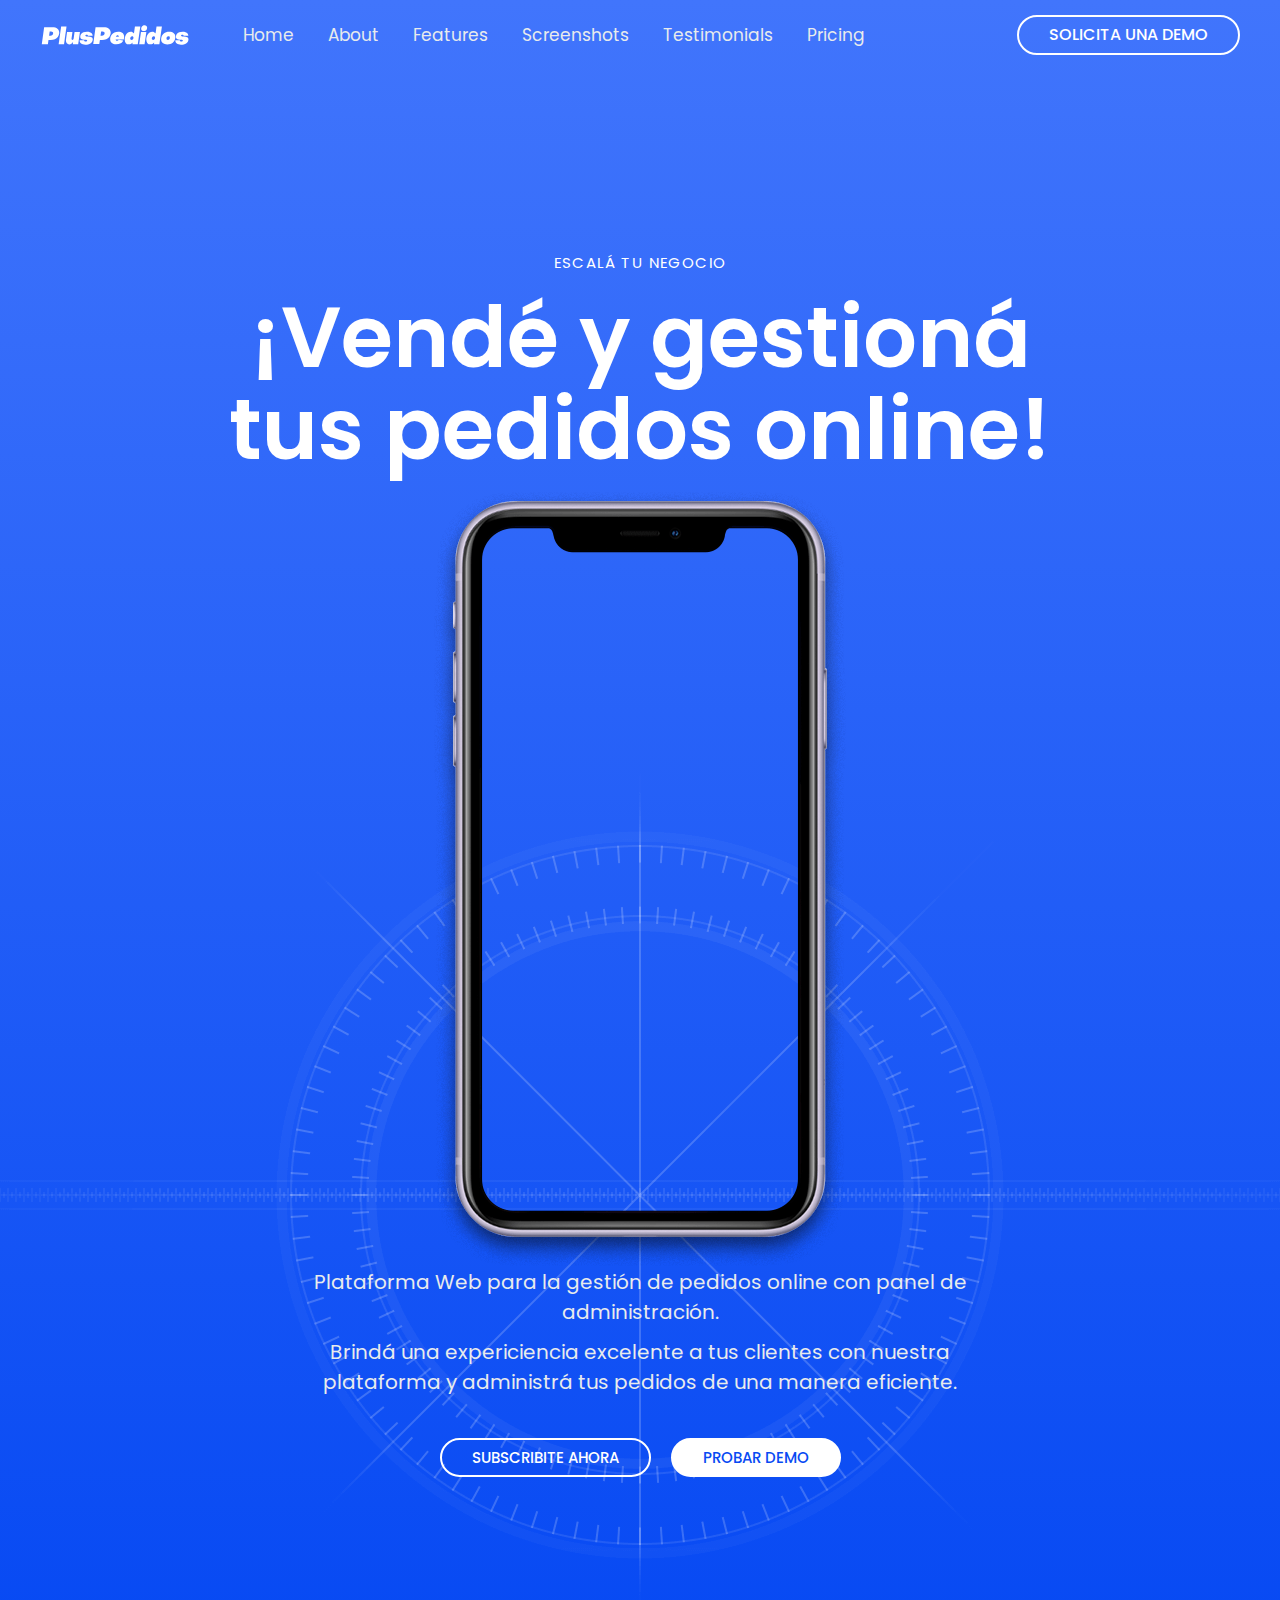
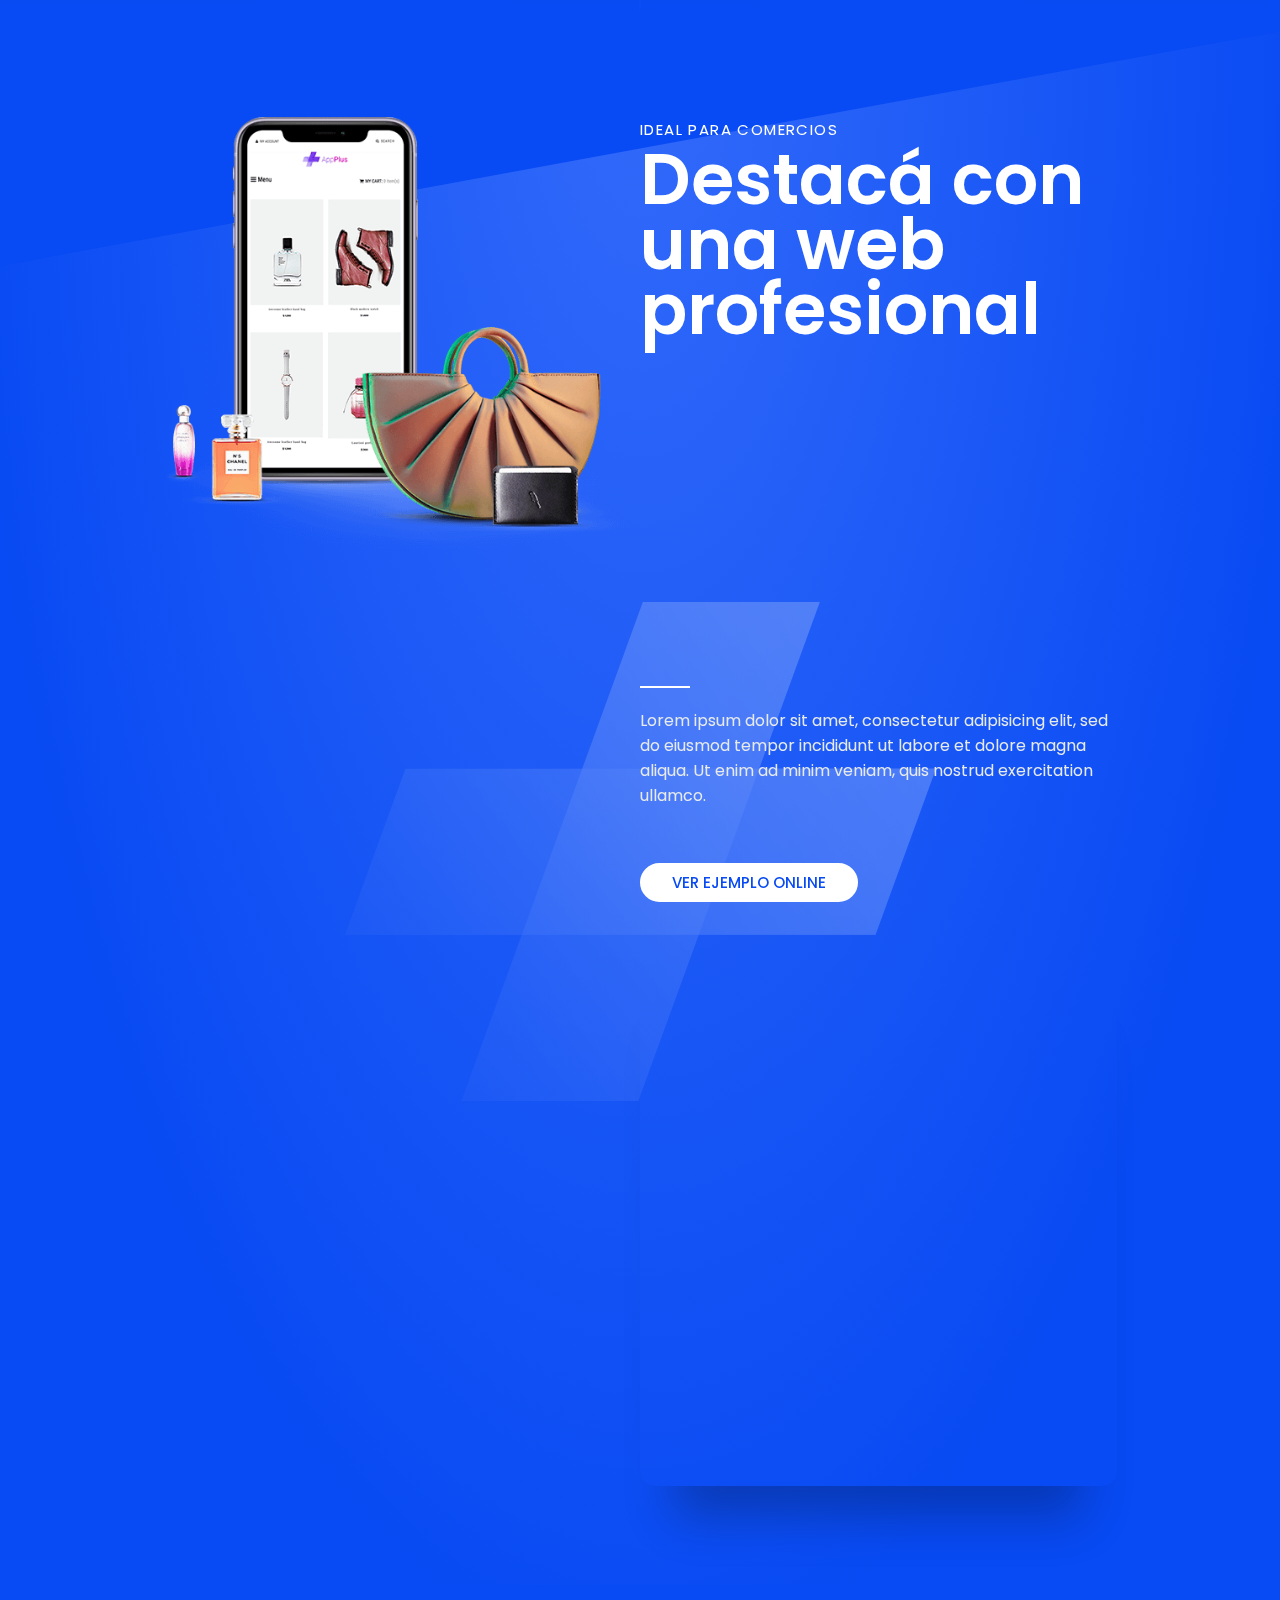
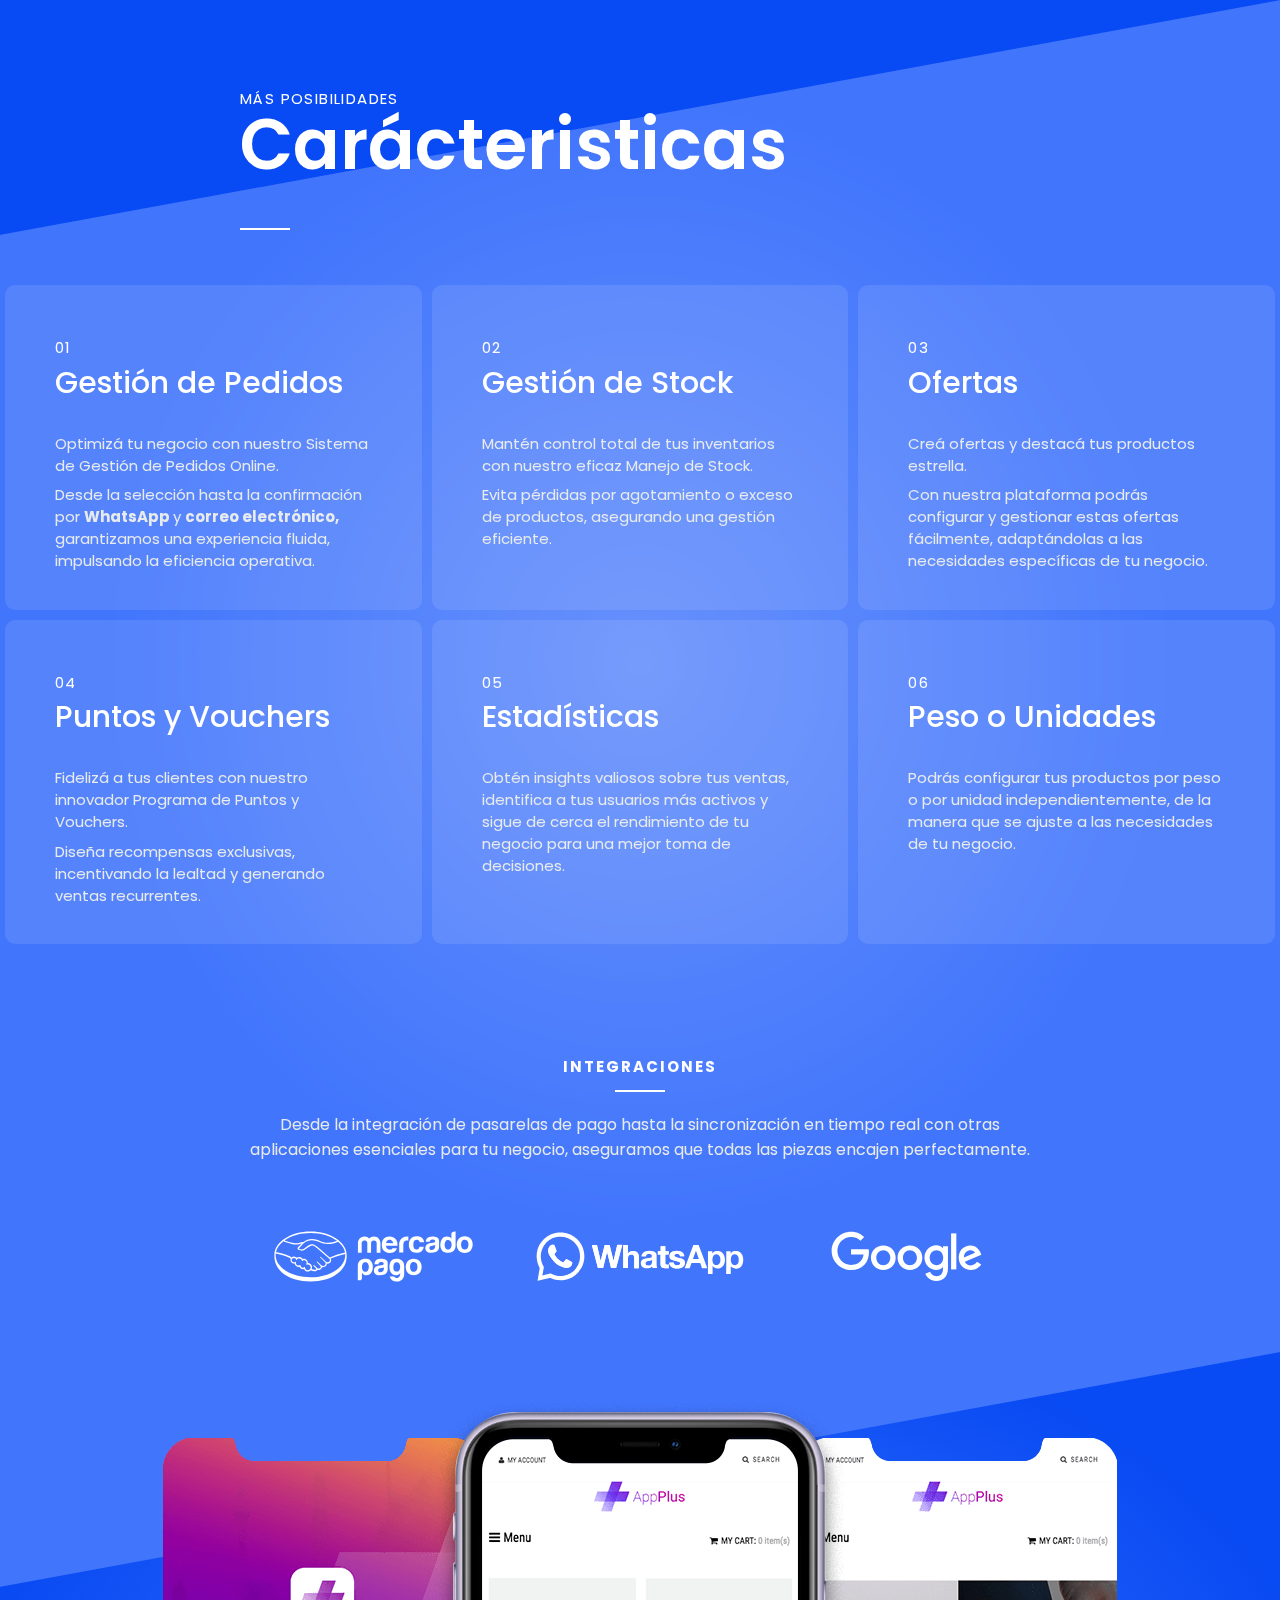
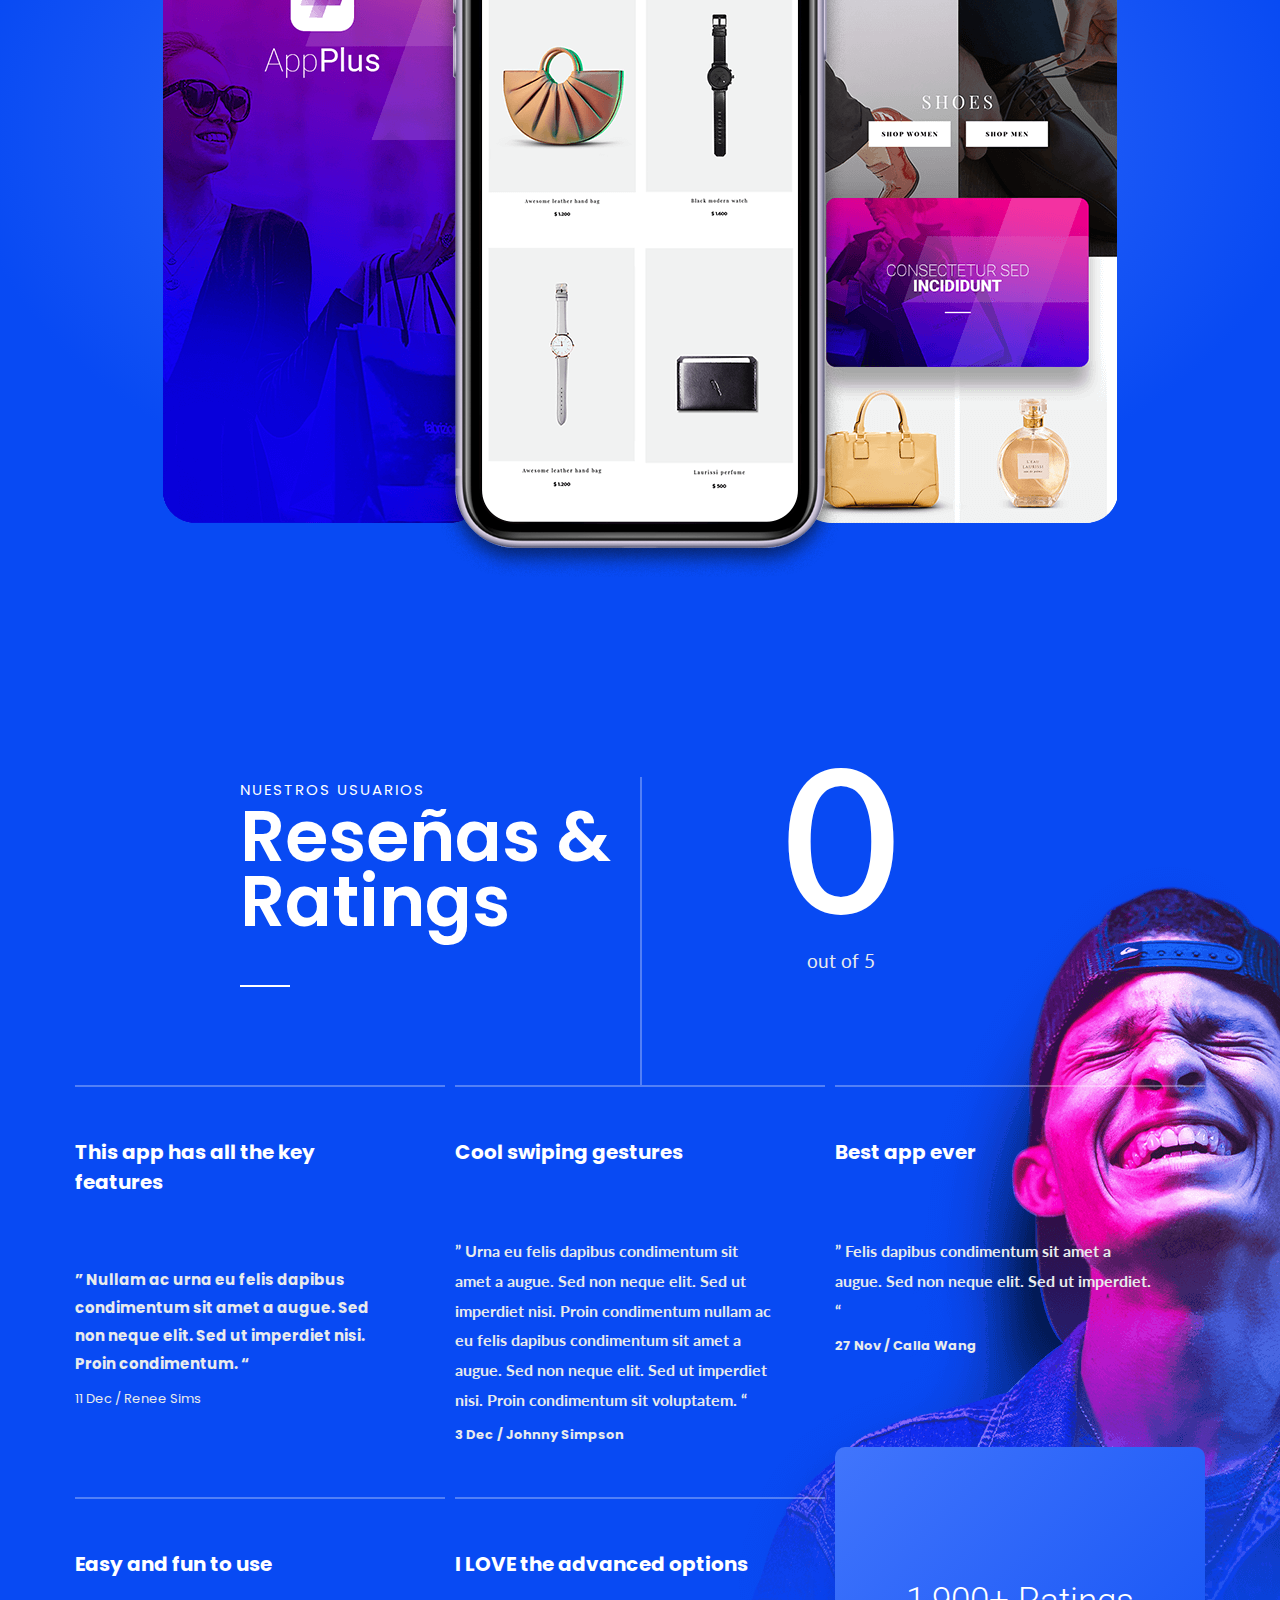
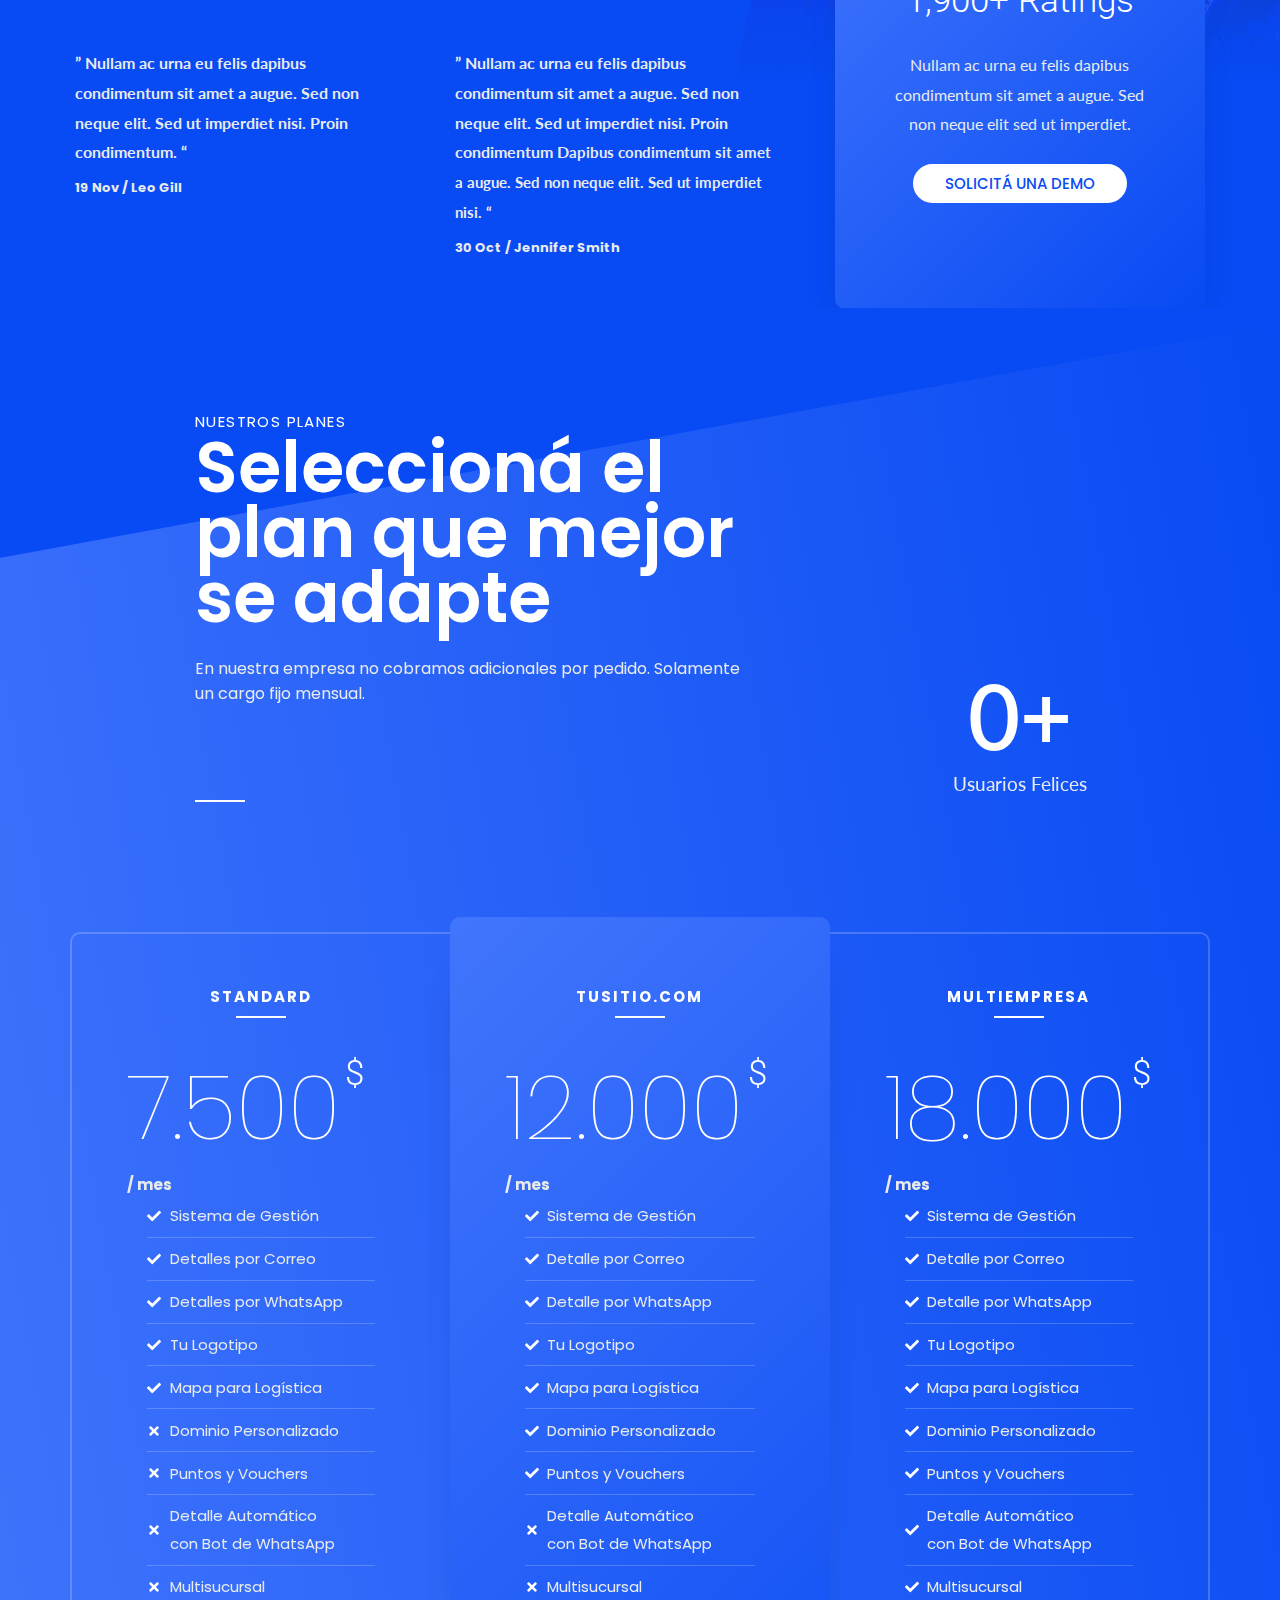
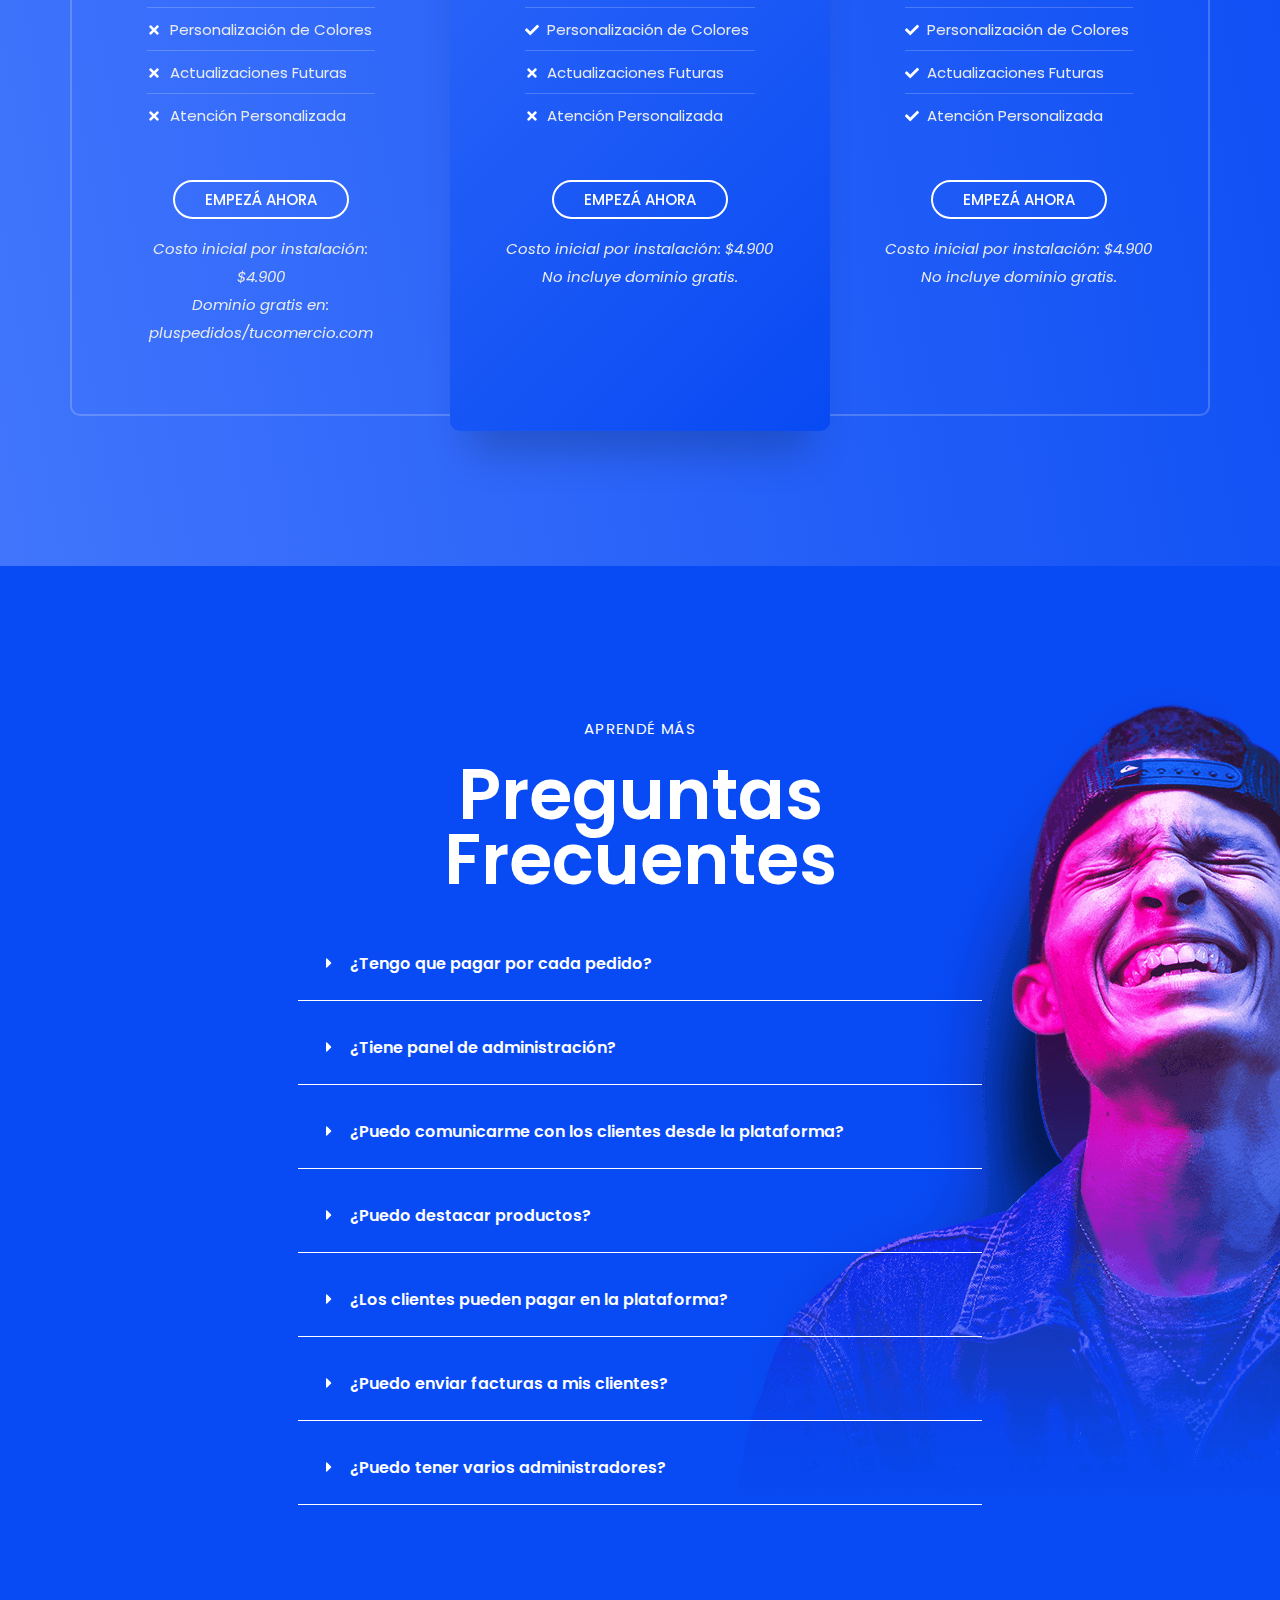
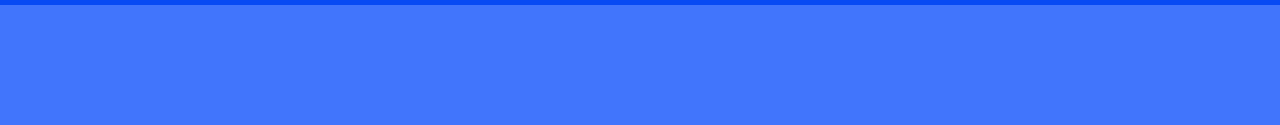
==== commit 110dd6b8: "form" ====
--- a/index.html
+++ b/index.html
@@ -5,7 +5,7 @@
 <meta name="viewport" content="width=device-width, initial-scale=1">
 	 <link rel="profile" href="https://gmpg.org/xfn/11"> 
 	 <title>Landing Servicio</title>
-<meta name="robots" content="noindex, nofollow">
+<meta name="robots" content="max-image-preview:large">
 <link rel="dns-prefetch" href="//fonts.googleapis.com">
 <link rel="alternate" type="application/rss+xml" title="Landing Servicio &raquo; Feed" href="/feed/">
 <link rel="alternate" type="application/rss+xml" title="Landing Servicio &raquo; RSS de los comentarios" href="/comments/feed/">
@@ -36,7 +36,7 @@
 <link rel="stylesheet" id="swiper-css" href="/wp-content/plugins/elementor/assets/lib/swiper/v8/css/swiper.min.css?ver=8.4.5" media="all">
 <link rel="stylesheet" id="elementor-post-258-css" href="/wp-content/uploads/elementor/css/post-258.css?ver=1705760244" media="all">
 <link rel="stylesheet" id="elementor-pro-css" href="/wp-content/plugins/pro-elements/assets/css/frontend-lite.min.css?ver=3.18.1" media="all">
-<link rel="stylesheet" id="elementor-post-6-css" href="/wp-content/uploads/elementor/css/post-6.css?ver=1705762559" media="all">
+<link rel="stylesheet" id="elementor-post-6-css" href="/wp-content/uploads/elementor/css/post-6.css?ver=1705876754" media="all">
 <link rel="stylesheet" id="hfe-widgets-style-css" href="/wp-content/plugins/header-footer-elementor/inc/widgets-css/frontend.css?ver=1.6.23" media="all">
 <link rel="stylesheet" id="google-fonts-1-css" href="https://fonts.googleapis.com/css?family=Roboto%3A100%2C100italic%2C200%2C200italic%2C300%2C300italic%2C400%2C400italic%2C500%2C500italic%2C600%2C600italic%2C700%2C700italic%2C800%2C800italic%2C900%2C900italic%7CRoboto+Slab%3A100%2C100italic%2C200%2C200italic%2C300%2C300italic%2C400%2C400italic%2C500%2C500italic%2C600%2C600italic%2C700%2C700italic%2C800%2C800italic%2C900%2C900italic%7CPoppins%3A100%2C100italic%2C200%2C200italic%2C300%2C300italic%2C400%2C400italic%2C500%2C500italic%2C600%2C600italic%2C700%2C700italic%2C800%2C800italic%2C900%2C900italic&#038;display=swap&#038;ver=6.4.2" media="all">
 <link rel="preconnect" href="https://fonts.gstatic.com/" crossorigin>
@@ -188,7 +188,7 @@
 				<div class="elementor-element elementor-element-6023772 elementor-align-center elementor-widget__width-auto elementor-widget elementor-widget-button" data-id="6023772" data-element_type="widget" data-widget_type="button.default">
 				<div class="elementor-widget-container">
 					<div class="elementor-button-wrapper">
-			<a class="elementor-button elementor-button-link elementor-size-sm" href="#">
+			<a class="elementor-button elementor-button-link elementor-size-sm" href="#planes">
 						<span class="elementor-button-content-wrapper">
 						<span class="elementor-button-text">Subscribite ahora</span>
 		</span>
@@ -201,7 +201,7 @@
 					<div class="elementor-button-wrapper">
 			<a class="elementor-button elementor-button-link elementor-size-sm" href="#">
 						<span class="elementor-button-content-wrapper">
-						<span class="elementor-button-text">solitá una demo</span>
+						<span class="elementor-button-text">Probar demo</span>
 		</span>
 					</a>
 		</div>
@@ -774,6 +774,12 @@
 		</div>
 							</div>
 		</section>
+				<div class="elementor-element elementor-element-8c4e8b4 elementor-widget elementor-widget-menu-anchor" data-id="8c4e8b4" data-element_type="widget" data-widget_type="menu-anchor.default">
+				<div class="elementor-widget-container">
+			<style>/*! elementor - v3.18.0 - 20-12-2023 */
+body.elementor-page .elementor-widget-menu-anchor{margin-bottom:0}</style>		<div id="planes" class="elementor-menu-anchor"></div>
+				</div>
+				</div>
 				<section class="elementor-section elementor-inner-section elementor-element elementor-element-5ee4743 elementor-section-boxed elementor-section-height-default elementor-section-height-default" data-id="5ee4743" data-element_type="section">
 						<div class="elementor-container elementor-column-gap-no">
 					<div class="elementor-column elementor-col-33 elementor-inner-column elementor-element elementor-element-c4a257e" data-id="c4a257e" data-element_type="column">
@@ -871,7 +877,7 @@
 				<div class="elementor-element elementor-element-356c134 elementor-align-center elementor-widget elementor-widget-button" data-id="356c134" data-element_type="widget" data-widget_type="button.default">
 				<div class="elementor-widget-container">
 					<div class="elementor-button-wrapper">
-			<a class="elementor-button elementor-button-link elementor-size-sm" href="#">
+			<a class="elementor-button elementor-button-link elementor-size-sm" href="https://main--cute-paprenjak-1d4429.netlify.app/formulario-inicial">
 						<span class="elementor-button-content-wrapper">
 						<span class="elementor-button-text">EMPEZÁ AHORA</span>
 		</span>
@@ -977,10 +983,10 @@
 						</ul>
 				</div>
 				</div>
-				<div class="elementor-element elementor-element-9a277c7 elementor-align-center elementor-widget elementor-widget-button" data-id="9a277c7" data-element_type="widget" data-widget_type="button.default">
+				<div class="elementor-element elementor-element-26efe7b elementor-align-center elementor-widget elementor-widget-button" data-id="26efe7b" data-element_type="widget" data-widget_type="button.default">
 				<div class="elementor-widget-container">
 					<div class="elementor-button-wrapper">
-			<a class="elementor-button elementor-button-link elementor-size-sm" href="#">
+			<a class="elementor-button elementor-button-link elementor-size-sm" href="https://main--cute-paprenjak-1d4429.netlify.app/formulario-inicial">
 						<span class="elementor-button-content-wrapper">
 						<span class="elementor-button-text">EMPEZÁ AHORA</span>
 		</span>
@@ -1088,10 +1094,10 @@
 						</ul>
 				</div>
 				</div>
-				<div class="elementor-element elementor-element-cf570b0 elementor-align-center elementor-widget elementor-widget-button" data-id="cf570b0" data-element_type="widget" data-widget_type="button.default">
+				<div class="elementor-element elementor-element-fe1ca53 elementor-align-center elementor-widget elementor-widget-button" data-id="fe1ca53" data-element_type="widget" data-widget_type="button.default">
 				<div class="elementor-widget-container">
 					<div class="elementor-button-wrapper">
-			<a class="elementor-button elementor-button-link elementor-size-sm" href="#">
+			<a class="elementor-button elementor-button-link elementor-size-sm" href="https://main--cute-paprenjak-1d4429.netlify.app/formulario-inicial">
 						<span class="elementor-button-content-wrapper">
 						<span class="elementor-button-text">EMPEZÁ AHORA</span>
 		</span>
--- a/wp-content/uploads/elementor/css/post-6.css
+++ b/wp-content/uploads/elementor/css/post-6.css
@@ -1 +1 @@
-.elementor-6 .elementor-element.elementor-element-db460ee:not(.elementor-motion-effects-element-type-background), .elementor-6 .elementor-element.elementor-element-db460ee > .elementor-motion-effects-container > .elementor-motion-effects-layer{background-color:transparent;background-image:linear-gradient(180deg, var( --e-global-color-astglobalcolor0 ) 0%, var( --e-global-color-astglobalcolor1 ) 100%);}.elementor-6 .elementor-element.elementor-element-db460ee > .elementor-background-overlay{background-image:url("/wp-content/uploads/2024/01/bg-001-free-img.png");background-position:bottom center;background-repeat:no-repeat;opacity:1;transition:background 0.3s, border-radius 0.3s, opacity 0.3s;}.elementor-6 .elementor-element.elementor-element-db460ee{transition:background 0.3s, border 0.3s, border-radius 0.3s, box-shadow 0.3s;padding:250px 0px 0px 0px;}.elementor-6 .elementor-element.elementor-element-bffef44.elementor-column > .elementor-widget-wrap{justify-content:center;}.elementor-6 .elementor-element.elementor-element-bffef44 > .elementor-widget-wrap > .elementor-widget:not(.elementor-widget__width-auto):not(.elementor-widget__width-initial):not(:last-child):not(.elementor-absolute){margin-bottom:5px;}.elementor-6 .elementor-element.elementor-element-bffef44 > .elementor-element-populated{padding:0px 0px 130px 0px;}.elementor-6 .elementor-element.elementor-element-bb48c7b > .elementor-container{max-width:840px;}.elementor-6 .elementor-element.elementor-element-bb48c7b{margin-top:0px;margin-bottom:0px;}.elementor-6 .elementor-element.elementor-element-89cf7a7.elementor-column > .elementor-widget-wrap{justify-content:center;}.elementor-6 .elementor-element.elementor-element-89cf7a7 > .elementor-widget-wrap > .elementor-widget:not(.elementor-widget__width-auto):not(.elementor-widget__width-initial):not(:last-child):not(.elementor-absolute){margin-bottom:1px;}.elementor-6 .elementor-element.elementor-element-2d991ce{text-align:center;}.elementor-6 .elementor-element.elementor-element-2d991ce .elementor-heading-title{font-family:"Poppins", Sans-serif;font-weight:400;text-transform:uppercase;letter-spacing:1.4px;}.elementor-6 .elementor-element.elementor-element-2d991ce > .elementor-widget-container{margin:0px 0px 15px 0px;}.elementor-6 .elementor-element.elementor-element-70e265c{text-align:center;}.elementor-6 .elementor-element.elementor-element-70e265c .elementor-heading-title{font-family:"Poppins", Sans-serif;font-size:85px;font-weight:600;line-height:92px;}.elementor-6 .elementor-element.elementor-element-70e265c > .elementor-widget-container{padding:0px 0px 15px 0px;}.elementor-6 .elementor-element.elementor-element-2741720 > .elementor-widget-container{margin:0px 0px 0px 0px;padding:0px 0px 0px 0px;}.elementor-6 .elementor-element.elementor-element-dd30356{text-align:center;font-family:"Poppins", Sans-serif;font-size:20px;line-height:30px;}.elementor-6 .elementor-element.elementor-element-dd30356 > .elementor-widget-container{margin:0px 0px 30px 0px;padding:0px 75px 0px 75px;}.elementor-6 .elementor-element.elementor-element-6023772 .elementor-button .elementor-align-icon-right{margin-left:10px;}.elementor-6 .elementor-element.elementor-element-6023772 .elementor-button .elementor-align-icon-left{margin-right:10px;}.elementor-6 .elementor-element.elementor-element-6023772 .elementor-button{font-family:"Poppins", Sans-serif;font-weight:500;}.elementor-6 .elementor-element.elementor-element-6023772 > .elementor-widget-container{padding:10px 10px 10px 10px;}.elementor-6 .elementor-element.elementor-element-6023772{width:auto;max-width:auto;}.elementor-6 .elementor-element.elementor-element-8973bf0 .elementor-button .elementor-align-icon-right{margin-left:10px;}.elementor-6 .elementor-element.elementor-element-8973bf0 .elementor-button .elementor-align-icon-left{margin-right:10px;}.elementor-6 .elementor-element.elementor-element-8973bf0 .elementor-button{font-family:"Poppins", Sans-serif;font-weight:500;fill:#084AF3;color:#084AF3;background-color:#FFFFFF;}.elementor-6 .elementor-element.elementor-element-8973bf0 > .elementor-widget-container{padding:10px 10px 10px 10px;}.elementor-6 .elementor-element.elementor-element-8973bf0{width:auto;max-width:auto;}.elementor-6 .elementor-element.elementor-element-c2b2a83 > .elementor-container{max-width:954px;}.elementor-6 .elementor-element.elementor-element-c2b2a83:not(.elementor-motion-effects-element-type-background), .elementor-6 .elementor-element.elementor-element-c2b2a83 > .elementor-motion-effects-container > .elementor-motion-effects-layer{background-color:var( --e-global-color-astglobalcolor1 );}.elementor-6 .elementor-element.elementor-element-c2b2a83 > .elementor-background-overlay{background-color:transparent;background-image:radial-gradient(at top center, var( --e-global-color-astglobalcolor0 ) 0%, rgba(255, 255, 255, 0) 75%);opacity:0.75;transition:background 0.3s, border-radius 0.3s, opacity 0.3s;}.elementor-6 .elementor-element.elementor-element-c2b2a83{transition:background 0.3s, border 0.3s, border-radius 0.3s, box-shadow 0.3s;padding:100px 0px 0px 0px;}.elementor-6 .elementor-element.elementor-element-c2b2a83 > .elementor-shape-top .elementor-shape-fill{fill:var( --e-global-color-astglobalcolor1 );}.elementor-6 .elementor-element.elementor-element-c2b2a83 > .elementor-shape-top svg{height:250px;transform:translateX(-50%) rotateY(180deg);}.elementor-6 .elementor-element.elementor-element-3a7eeac:not(.elementor-motion-effects-element-type-background) > .elementor-widget-wrap, .elementor-6 .elementor-element.elementor-element-3a7eeac > .elementor-widget-wrap > .elementor-motion-effects-container > .elementor-motion-effects-layer{background-image:url("/wp-content/uploads/2024/01/bg-002-free-img.png");background-position:center center;background-repeat:no-repeat;background-size:auto;}.elementor-6 .elementor-element.elementor-element-3a7eeac > .elementor-element-populated{transition:background 0.3s, border 0.3s, border-radius 0.3s, box-shadow 0.3s;padding:0px 0px 0px 0px;}.elementor-6 .elementor-element.elementor-element-3a7eeac > .elementor-element-populated > .elementor-background-overlay{transition:background 0.3s, border-radius 0.3s, opacity 0.3s;}.elementor-6 .elementor-element.elementor-element-373cac2{margin-top:0px;margin-bottom:0px;}.elementor-bc-flex-widget .elementor-6 .elementor-element.elementor-element-89dc5a1.elementor-column .elementor-widget-wrap{align-items:flex-start;}.elementor-6 .elementor-element.elementor-element-89dc5a1.elementor-column.elementor-element[data-element_type="column"] > .elementor-widget-wrap.elementor-element-populated{align-content:flex-start;align-items:flex-start;}.elementor-6 .elementor-element.elementor-element-89dc5a1 > .elementor-widget-wrap > .elementor-widget:not(.elementor-widget__width-auto):not(.elementor-widget__width-initial):not(:last-child):not(.elementor-absolute){margin-bottom:5px;}.elementor-6 .elementor-element.elementor-element-8524f6b{text-align:left;}.elementor-6 .elementor-element.elementor-element-07e44ff > .elementor-widget-wrap > .elementor-widget:not(.elementor-widget__width-auto):not(.elementor-widget__width-initial):not(:last-child):not(.elementor-absolute){margin-bottom:5px;}.elementor-6 .elementor-element.elementor-element-07e44ff > .elementor-element-populated, .elementor-6 .elementor-element.elementor-element-07e44ff > .elementor-element-populated > .elementor-background-overlay, .elementor-6 .elementor-element.elementor-element-07e44ff > .elementor-background-slideshow{border-radius:0px 0px 0px 0px;}.elementor-6 .elementor-element.elementor-element-6b900d5{text-align:left;}.elementor-6 .elementor-element.elementor-element-6b900d5 .elementor-heading-title{font-family:"Poppins", Sans-serif;font-size:15px;font-weight:400;text-transform:uppercase;letter-spacing:1.4px;}.elementor-6 .elementor-element.elementor-element-6b900d5 > .elementor-widget-container{margin:0px 0px 0px 0px;}.elementor-6 .elementor-element.elementor-element-be6db57{text-align:left;}.elementor-6 .elementor-element.elementor-element-be6db57 .elementor-heading-title{font-family:"Poppins", Sans-serif;font-size:70px;font-weight:600;line-height:65px;}.elementor-6 .elementor-element.elementor-element-be6db57 > .elementor-widget-container{padding:0px 0px 15px 0px;}.elementor-6 .elementor-element.elementor-element-8d66283{text-align:center;}.elementor-6 .elementor-element.elementor-element-8d66283 > .elementor-widget-container{padding:45px 0px 0px 0px;}.elementor-6 .elementor-element.elementor-element-b5f0426{--divider-border-style:solid;--divider-color:#ffffff;--divider-border-width:2px;}.elementor-6 .elementor-element.elementor-element-b5f0426 .elementor-divider-separator{width:50px;margin:0 auto;margin-left:0;}.elementor-6 .elementor-element.elementor-element-b5f0426 .elementor-divider{text-align:left;padding-top:5px;padding-bottom:5px;}.elementor-6 .elementor-element.elementor-element-597aaa4{font-family:"Poppins", Sans-serif;line-height:25px;}.elementor-6 .elementor-element.elementor-element-597aaa4 > .elementor-widget-container{padding:10px 0px 50px 0px;}.elementor-6 .elementor-element.elementor-element-40e7659 .elementor-button .elementor-align-icon-right{margin-left:10px;}.elementor-6 .elementor-element.elementor-element-40e7659 .elementor-button .elementor-align-icon-left{margin-right:10px;}.elementor-6 .elementor-element.elementor-element-40e7659 .elementor-button{font-family:"Poppins", Sans-serif;font-weight:500;fill:#084AF3;color:#084AF3;background-color:#FFFFFF;}.elementor-6 .elementor-element.elementor-element-40e7659 > .elementor-widget-container{margin:0px 0px 35px 0px;padding:0px 0px 0px 0px;}.elementor-6 .elementor-element.elementor-element-40e7659{width:100%;max-width:100%;}.elementor-6 .elementor-element.elementor-element-d594d39 img{border-radius:15px 15px 15px 15px;box-shadow:0px 65px 45px -35px rgba(0, 0, 0, 0.25);}.elementor-6 .elementor-element.elementor-element-d594d39 > .elementor-widget-container{padding:0px 0px 100px 0px;}.elementor-6 .elementor-element.elementor-element-fa818d7 > .elementor-container{max-width:1340px;}.elementor-6 .elementor-element.elementor-element-fa818d7:not(.elementor-motion-effects-element-type-background), .elementor-6 .elementor-element.elementor-element-fa818d7 > .elementor-motion-effects-container > .elementor-motion-effects-layer{background-color:var( --e-global-color-astglobalcolor0 );}.elementor-6 .elementor-element.elementor-element-fa818d7 > .elementor-background-overlay{background-color:transparent;background-image:radial-gradient(at center center, var( --e-global-color-astglobalcolor2 ) 0%, rgba(255, 255, 255, 0) 60%);opacity:0.2;transition:background 0.3s, border-radius 0.3s, opacity 0.3s;}.elementor-6 .elementor-element.elementor-element-fa818d7{transition:background 0.3s, border 0.3s, border-radius 0.3s, box-shadow 0.3s;padding:100px 0px 50px 0px;}.elementor-6 .elementor-element.elementor-element-fa818d7 > .elementor-shape-top .elementor-shape-fill{fill:var( --e-global-color-astglobalcolor1 );}.elementor-6 .elementor-element.elementor-element-fa818d7 > .elementor-shape-top svg{height:250px;transform:translateX(-50%) rotateY(180deg);}.elementor-6 .elementor-element.elementor-element-cacc118 > .elementor-container{max-width:800px;}.elementor-6 .elementor-element.elementor-element-81f0765 > .elementor-widget-wrap > .elementor-widget:not(.elementor-widget__width-auto):not(.elementor-widget__width-initial):not(:last-child):not(.elementor-absolute){margin-bottom:1px;}.elementor-6 .elementor-element.elementor-element-81f0765 > .elementor-element-populated{padding:0px 0px 50px 0px;}.elementor-6 .elementor-element.elementor-element-de4b552{text-align:left;}.elementor-6 .elementor-element.elementor-element-de4b552 .elementor-heading-title{font-family:"Poppins", Sans-serif;font-size:15px;font-weight:400;text-transform:uppercase;letter-spacing:1.4px;}.elementor-6 .elementor-element.elementor-element-de4b552 > .elementor-widget-container{margin:0px 0px 0px 0px;}.elementor-6 .elementor-element.elementor-element-8c2129a{text-align:left;}.elementor-6 .elementor-element.elementor-element-8c2129a .elementor-heading-title{font-family:"Poppins", Sans-serif;font-size:70px;font-weight:600;line-height:65px;}.elementor-6 .elementor-element.elementor-element-8c2129a > .elementor-widget-container{padding:0px 0px 15px 0px;}.elementor-6 .elementor-element.elementor-element-433be42{--divider-border-style:solid;--divider-color:#ffffff;--divider-border-width:2px;}.elementor-6 .elementor-element.elementor-element-433be42 .elementor-divider-separator{width:50px;margin:0 auto;margin-left:0;}.elementor-6 .elementor-element.elementor-element-433be42 .elementor-divider{text-align:left;padding-top:5px;padding-bottom:5px;}.elementor-6 .elementor-element.elementor-element-433be42 > .elementor-widget-container{padding:30px 0px 0px 0px;}.elementor-6 .elementor-element.elementor-element-4a10a83 > .elementor-widget-wrap > .elementor-widget:not(.elementor-widget__width-auto):not(.elementor-widget__width-initial):not(:last-child):not(.elementor-absolute){margin-bottom:1px;}.elementor-6 .elementor-element.elementor-element-4a10a83:not(.elementor-motion-effects-element-type-background) > .elementor-widget-wrap, .elementor-6 .elementor-element.elementor-element-4a10a83 > .elementor-widget-wrap > .elementor-motion-effects-container > .elementor-motion-effects-layer{background-color:rgba(255, 255, 255, 0.1);}.elementor-6 .elementor-element.elementor-element-4a10a83 > .elementor-element-populated, .elementor-6 .elementor-element.elementor-element-4a10a83 > .elementor-element-populated > .elementor-background-overlay, .elementor-6 .elementor-element.elementor-element-4a10a83 > .elementor-background-slideshow{border-radius:10px 10px 10px 10px;}.elementor-6 .elementor-element.elementor-element-4a10a83 > .elementor-element-populated{transition:background 0.3s, border 0.3s, border-radius 0.3s, box-shadow 0.3s;margin:0px 5px 10px 5px;--e-column-margin-right:5px;--e-column-margin-left:5px;padding:50px 50px 30px 50px;}.elementor-6 .elementor-element.elementor-element-4a10a83 > .elementor-element-populated > .elementor-background-overlay{transition:background 0.3s, border-radius 0.3s, opacity 0.3s;}.elementor-6 .elementor-element.elementor-element-e218e2b{text-align:left;}.elementor-6 .elementor-element.elementor-element-e218e2b .elementor-heading-title{font-family:"Poppins", Sans-serif;font-size:15px;font-weight:400;text-transform:uppercase;letter-spacing:1.4px;}.elementor-6 .elementor-element.elementor-element-e218e2b > .elementor-widget-container{margin:0px 0px 0px 0px;}.elementor-6 .elementor-element.elementor-element-aac874c .elementor-heading-title{font-family:"Poppins", Sans-serif;font-size:30px;font-weight:500;}.elementor-6 .elementor-element.elementor-element-a34349e{text-align:left;font-family:"Poppins", Sans-serif;font-size:15px;line-height:22px;}.elementor-6 .elementor-element.elementor-element-a34349e > .elementor-widget-container{padding:28px 0px 0px 0px;}.elementor-6 .elementor-element.elementor-element-6074bf8 > .elementor-widget-wrap > .elementor-widget:not(.elementor-widget__width-auto):not(.elementor-widget__width-initial):not(:last-child):not(.elementor-absolute){margin-bottom:1px;}.elementor-6 .elementor-element.elementor-element-6074bf8:not(.elementor-motion-effects-element-type-background) > .elementor-widget-wrap, .elementor-6 .elementor-element.elementor-element-6074bf8 > .elementor-widget-wrap > .elementor-motion-effects-container > .elementor-motion-effects-layer{background-color:rgba(255, 255, 255, 0.1);}.elementor-6 .elementor-element.elementor-element-6074bf8 > .elementor-element-populated, .elementor-6 .elementor-element.elementor-element-6074bf8 > .elementor-element-populated > .elementor-background-overlay, .elementor-6 .elementor-element.elementor-element-6074bf8 > .elementor-background-slideshow{border-radius:10px 10px 10px 10px;}.elementor-6 .elementor-element.elementor-element-6074bf8 > .elementor-element-populated{transition:background 0.3s, border 0.3s, border-radius 0.3s, box-shadow 0.3s;margin:0px 5px 10px 5px;--e-column-margin-right:5px;--e-column-margin-left:5px;padding:50px 50px 30px 50px;}.elementor-6 .elementor-element.elementor-element-6074bf8 > .elementor-element-populated > .elementor-background-overlay{transition:background 0.3s, border-radius 0.3s, opacity 0.3s;}.elementor-6 .elementor-element.elementor-element-cb45e35{text-align:left;}.elementor-6 .elementor-element.elementor-element-cb45e35 .elementor-heading-title{font-family:"Poppins", Sans-serif;font-size:15px;font-weight:400;text-transform:uppercase;letter-spacing:1.4px;}.elementor-6 .elementor-element.elementor-element-cb45e35 > .elementor-widget-container{margin:0px 0px 0px 0px;}.elementor-6 .elementor-element.elementor-element-f57a32b .elementor-heading-title{font-family:"Poppins", Sans-serif;font-size:30px;font-weight:500;}.elementor-6 .elementor-element.elementor-element-d5885b3{text-align:left;font-family:"Poppins", Sans-serif;font-size:15px;line-height:22px;}.elementor-6 .elementor-element.elementor-element-d5885b3 > .elementor-widget-container{padding:28px 0px 0px 0px;}.elementor-6 .elementor-element.elementor-element-6aca45b > .elementor-widget-wrap > .elementor-widget:not(.elementor-widget__width-auto):not(.elementor-widget__width-initial):not(:last-child):not(.elementor-absolute){margin-bottom:1px;}.elementor-6 .elementor-element.elementor-element-6aca45b:not(.elementor-motion-effects-element-type-background) > .elementor-widget-wrap, .elementor-6 .elementor-element.elementor-element-6aca45b > .elementor-widget-wrap > .elementor-motion-effects-container > .elementor-motion-effects-layer{background-color:rgba(255, 255, 255, 0.1);}.elementor-6 .elementor-element.elementor-element-6aca45b > .elementor-element-populated, .elementor-6 .elementor-element.elementor-element-6aca45b > .elementor-element-populated > .elementor-background-overlay, .elementor-6 .elementor-element.elementor-element-6aca45b > .elementor-background-slideshow{border-radius:10px 10px 10px 10px;}.elementor-6 .elementor-element.elementor-element-6aca45b > .elementor-element-populated{transition:background 0.3s, border 0.3s, border-radius 0.3s, box-shadow 0.3s;margin:0px 5px 10px 5px;--e-column-margin-right:5px;--e-column-margin-left:5px;padding:50px 50px 30px 50px;}.elementor-6 .elementor-element.elementor-element-6aca45b > .elementor-element-populated > .elementor-background-overlay{transition:background 0.3s, border-radius 0.3s, opacity 0.3s;}.elementor-6 .elementor-element.elementor-element-50bf0bc{text-align:left;}.elementor-6 .elementor-element.elementor-element-50bf0bc .elementor-heading-title{font-family:"Poppins", Sans-serif;font-size:15px;font-weight:400;text-transform:uppercase;letter-spacing:1.4px;}.elementor-6 .elementor-element.elementor-element-50bf0bc > .elementor-widget-container{margin:0px 0px 0px 0px;}.elementor-6 .elementor-element.elementor-element-0104e47 .elementor-heading-title{font-family:"Poppins", Sans-serif;font-size:30px;font-weight:500;}.elementor-6 .elementor-element.elementor-element-a1ea5be{text-align:left;font-family:"Poppins", Sans-serif;font-size:15px;line-height:22px;}.elementor-6 .elementor-element.elementor-element-a1ea5be > .elementor-widget-container{padding:28px 0px 0px 0px;}.elementor-6 .elementor-element.elementor-element-d3ef7de > .elementor-widget-wrap > .elementor-widget:not(.elementor-widget__width-auto):not(.elementor-widget__width-initial):not(:last-child):not(.elementor-absolute){margin-bottom:1px;}.elementor-6 .elementor-element.elementor-element-d3ef7de:not(.elementor-motion-effects-element-type-background) > .elementor-widget-wrap, .elementor-6 .elementor-element.elementor-element-d3ef7de > .elementor-widget-wrap > .elementor-motion-effects-container > .elementor-motion-effects-layer{background-color:rgba(255, 255, 255, 0.1);}.elementor-6 .elementor-element.elementor-element-d3ef7de > .elementor-element-populated, .elementor-6 .elementor-element.elementor-element-d3ef7de > .elementor-element-populated > .elementor-background-overlay, .elementor-6 .elementor-element.elementor-element-d3ef7de > .elementor-background-slideshow{border-radius:10px 10px 10px 10px;}.elementor-6 .elementor-element.elementor-element-d3ef7de > .elementor-element-populated{transition:background 0.3s, border 0.3s, border-radius 0.3s, box-shadow 0.3s;margin:0px 5px 10px 5px;--e-column-margin-right:5px;--e-column-margin-left:5px;padding:50px 50px 30px 50px;}.elementor-6 .elementor-element.elementor-element-d3ef7de > .elementor-element-populated > .elementor-background-overlay{transition:background 0.3s, border-radius 0.3s, opacity 0.3s;}.elementor-6 .elementor-element.elementor-element-4ba5f20{text-align:left;}.elementor-6 .elementor-element.elementor-element-4ba5f20 .elementor-heading-title{font-family:"Poppins", Sans-serif;font-size:15px;font-weight:400;text-transform:uppercase;letter-spacing:1.4px;}.elementor-6 .elementor-element.elementor-element-4ba5f20 > .elementor-widget-container{margin:0px 0px 0px 0px;}.elementor-6 .elementor-element.elementor-element-eb7872e .elementor-heading-title{font-family:"Poppins", Sans-serif;font-size:30px;font-weight:500;}.elementor-6 .elementor-element.elementor-element-5b0d61f{text-align:left;font-family:"Poppins", Sans-serif;font-size:15px;line-height:22px;}.elementor-6 .elementor-element.elementor-element-5b0d61f > .elementor-widget-container{padding:28px 0px 0px 0px;}.elementor-6 .elementor-element.elementor-element-bba5681 > .elementor-widget-wrap > .elementor-widget:not(.elementor-widget__width-auto):not(.elementor-widget__width-initial):not(:last-child):not(.elementor-absolute){margin-bottom:1px;}.elementor-6 .elementor-element.elementor-element-bba5681:not(.elementor-motion-effects-element-type-background) > .elementor-widget-wrap, .elementor-6 .elementor-element.elementor-element-bba5681 > .elementor-widget-wrap > .elementor-motion-effects-container > .elementor-motion-effects-layer{background-color:rgba(255, 255, 255, 0.1);}.elementor-6 .elementor-element.elementor-element-bba5681 > .elementor-element-populated, .elementor-6 .elementor-element.elementor-element-bba5681 > .elementor-element-populated > .elementor-background-overlay, .elementor-6 .elementor-element.elementor-element-bba5681 > .elementor-background-slideshow{border-radius:10px 10px 10px 10px;}.elementor-6 .elementor-element.elementor-element-bba5681 > .elementor-element-populated{transition:background 0.3s, border 0.3s, border-radius 0.3s, box-shadow 0.3s;margin:0px 5px 10px 5px;--e-column-margin-right:5px;--e-column-margin-left:5px;padding:50px 50px 30px 50px;}.elementor-6 .elementor-element.elementor-element-bba5681 > .elementor-element-populated > .elementor-background-overlay{transition:background 0.3s, border-radius 0.3s, opacity 0.3s;}.elementor-6 .elementor-element.elementor-element-c7ca604{text-align:left;}.elementor-6 .elementor-element.elementor-element-c7ca604 .elementor-heading-title{font-family:"Poppins", Sans-serif;font-size:15px;font-weight:400;text-transform:uppercase;letter-spacing:1.4px;}.elementor-6 .elementor-element.elementor-element-c7ca604 > .elementor-widget-container{margin:0px 0px 0px 0px;}.elementor-6 .elementor-element.elementor-element-c9b4d76 .elementor-heading-title{font-family:"Poppins", Sans-serif;font-size:30px;font-weight:500;}.elementor-6 .elementor-element.elementor-element-1469d83{text-align:left;font-family:"Poppins", Sans-serif;font-size:15px;line-height:22px;}.elementor-6 .elementor-element.elementor-element-1469d83 > .elementor-widget-container{padding:28px 0px 0px 0px;}.elementor-6 .elementor-element.elementor-element-9698be9 > .elementor-widget-wrap > .elementor-widget:not(.elementor-widget__width-auto):not(.elementor-widget__width-initial):not(:last-child):not(.elementor-absolute){margin-bottom:1px;}.elementor-6 .elementor-element.elementor-element-9698be9:not(.elementor-motion-effects-element-type-background) > .elementor-widget-wrap, .elementor-6 .elementor-element.elementor-element-9698be9 > .elementor-widget-wrap > .elementor-motion-effects-container > .elementor-motion-effects-layer{background-color:rgba(255, 255, 255, 0.1);}.elementor-6 .elementor-element.elementor-element-9698be9 > .elementor-element-populated, .elementor-6 .elementor-element.elementor-element-9698be9 > .elementor-element-populated > .elementor-background-overlay, .elementor-6 .elementor-element.elementor-element-9698be9 > .elementor-background-slideshow{border-radius:10px 10px 10px 10px;}.elementor-6 .elementor-element.elementor-element-9698be9 > .elementor-element-populated{transition:background 0.3s, border 0.3s, border-radius 0.3s, box-shadow 0.3s;margin:0px 5px 10px 5px;--e-column-margin-right:5px;--e-column-margin-left:5px;padding:50px 50px 30px 50px;}.elementor-6 .elementor-element.elementor-element-9698be9 > .elementor-element-populated > .elementor-background-overlay{transition:background 0.3s, border-radius 0.3s, opacity 0.3s;}.elementor-6 .elementor-element.elementor-element-f92e38f{text-align:left;}.elementor-6 .elementor-element.elementor-element-f92e38f .elementor-heading-title{font-family:"Poppins", Sans-serif;font-size:15px;font-weight:400;text-transform:uppercase;letter-spacing:1.4px;}.elementor-6 .elementor-element.elementor-element-f92e38f > .elementor-widget-container{margin:0px 0px 0px 0px;}.elementor-6 .elementor-element.elementor-element-b34cd7b .elementor-heading-title{font-family:"Poppins", Sans-serif;font-size:30px;font-weight:500;}.elementor-6 .elementor-element.elementor-element-fd607d6{text-align:left;font-family:"Poppins", Sans-serif;font-size:15px;line-height:22px;}.elementor-6 .elementor-element.elementor-element-fd607d6 > .elementor-widget-container{padding:28px 0px 0px 0px;}.elementor-6 .elementor-element.elementor-element-ed5279b > .elementor-container{max-width:800px;}.elementor-6 .elementor-element.elementor-element-ed5279b{padding:100px 0px 0px 0px;}.elementor-6 .elementor-element.elementor-element-2161855 > .elementor-widget-wrap > .elementor-widget:not(.elementor-widget__width-auto):not(.elementor-widget__width-initial):not(:last-child):not(.elementor-absolute){margin-bottom:5px;}.elementor-6 .elementor-element.elementor-element-6e75f19{text-align:center;}.elementor-6 .elementor-element.elementor-element-6e75f19 .elementor-heading-title{font-family:"Poppins", Sans-serif;font-size:15px;text-transform:uppercase;letter-spacing:2px;}.elementor-6 .elementor-element.elementor-element-d72fdeb{--divider-border-style:solid;--divider-color:#ffffff;--divider-border-width:2px;}.elementor-6 .elementor-element.elementor-element-d72fdeb .elementor-divider-separator{width:50px;margin:0 auto;margin-center:0;}.elementor-6 .elementor-element.elementor-element-d72fdeb .elementor-divider{text-align:center;padding-top:5px;padding-bottom:5px;}.elementor-6 .elementor-element.elementor-element-81993e4{text-align:center;font-family:"Poppins", Sans-serif;line-height:25px;}.elementor-6 .elementor-element.elementor-element-81993e4 > .elementor-widget-container{padding:10px 0px 50px 0px;}.elementor-6 .elementor-element.elementor-element-fb3e181{--e-image-carousel-slides-to-show:3;}.elementor-6 .elementor-element.elementor-element-323510a > .elementor-container{max-width:954px;}.elementor-6 .elementor-element.elementor-element-323510a:not(.elementor-motion-effects-element-type-background), .elementor-6 .elementor-element.elementor-element-323510a > .elementor-motion-effects-container > .elementor-motion-effects-layer{background-color:var( --e-global-color-astglobalcolor1 );}.elementor-6 .elementor-element.elementor-element-323510a > .elementor-background-overlay{background-color:transparent;background-image:radial-gradient(at center center, var( --e-global-color-astglobalcolor0 ) 0%, #FF000000 75%);opacity:1;transition:background 0.3s, border-radius 0.3s, opacity 0.3s;}.elementor-6 .elementor-element.elementor-element-323510a{transition:background 0.3s, border 0.3s, border-radius 0.3s, box-shadow 0.3s;padding:100px 0px 0px 0px;}.elementor-6 .elementor-element.elementor-element-323510a > .elementor-shape-top .elementor-shape-fill{fill:var( --e-global-color-astglobalcolor0 );}.elementor-6 .elementor-element.elementor-element-323510a > .elementor-shape-top svg{height:250px;transform:translateX(-50%) rotateY(180deg);}.elementor-6 .elementor-element.elementor-element-19a4f6d{--e-image-carousel-slides-to-show:3;z-index:1;}.elementor-6 .elementor-element.elementor-element-70fe42f > .elementor-container{max-width:954px;}.elementor-6 .elementor-element.elementor-element-70fe42f:not(.elementor-motion-effects-element-type-background), .elementor-6 .elementor-element.elementor-element-70fe42f > .elementor-motion-effects-container > .elementor-motion-effects-layer{background-color:var( --e-global-color-astglobalcolor1 );}.elementor-6 .elementor-element.elementor-element-70fe42f{transition:background 0.3s, border 0.3s, border-radius 0.3s, box-shadow 0.3s;padding:0px 0px 50px 0px;z-index:1;}.elementor-6 .elementor-element.elementor-element-70fe42f > .elementor-background-overlay{transition:background 0.3s, border-radius 0.3s, opacity 0.3s;}.elementor-6 .elementor-element.elementor-element-5a39184 > .elementor-widget-wrap > .elementor-widget:not(.elementor-widget__width-auto):not(.elementor-widget__width-initial):not(:last-child):not(.elementor-absolute){margin-bottom:0px;}.elementor-6 .elementor-element.elementor-element-5a39184 > .elementor-element-populated{margin:-720px 0px 0px 0px;--e-column-margin-right:0px;--e-column-margin-left:0px;padding:0px 0px 0px 0px;}.elementor-6 .elementor-element.elementor-element-5a39184{z-index:0;}.elementor-6 .elementor-element.elementor-element-13c2021:not(.elementor-motion-effects-element-type-background), .elementor-6 .elementor-element.elementor-element-13c2021 > .elementor-motion-effects-container > .elementor-motion-effects-layer{background-color:var( --e-global-color-astglobalcolor1 );}.elementor-6 .elementor-element.elementor-element-13c2021 > .elementor-background-overlay{background-image:url("/wp-content/uploads/2020/07/img-04-free-img.png");background-position:center right;background-repeat:no-repeat;opacity:1;transition:background 0.3s, border-radius 0.3s, opacity 0.3s;}.elementor-6 .elementor-element.elementor-element-13c2021{transition:background 0.3s, border 0.3s, border-radius 0.3s, box-shadow 0.3s;padding:150px 0px 00px 0px;}.elementor-6 .elementor-element.elementor-element-26444be > .elementor-container{max-width:800px;}.elementor-6 .elementor-element.elementor-element-7737365 > .elementor-widget-wrap > .elementor-widget:not(.elementor-widget__width-auto):not(.elementor-widget__width-initial):not(:last-child):not(.elementor-absolute){margin-bottom:1px;}.elementor-6 .elementor-element.elementor-element-2213140 .elementor-heading-title{font-family:"Poppins", Sans-serif;font-size:15px;font-weight:400;text-transform:uppercase;letter-spacing:2px;}.elementor-6 .elementor-element.elementor-element-e95c4b6{text-align:left;}.elementor-6 .elementor-element.elementor-element-e95c4b6 .elementor-heading-title{font-family:"Poppins", Sans-serif;font-size:70px;font-weight:600;line-height:65px;}.elementor-6 .elementor-element.elementor-element-e95c4b6 > .elementor-widget-container{padding:0px 0px 15px 0px;}.elementor-6 .elementor-element.elementor-element-acc1b82{--divider-border-style:solid;--divider-color:#ffffff;--divider-border-width:2px;}.elementor-6 .elementor-element.elementor-element-acc1b82 .elementor-divider-separator{width:50px;margin:0 auto;margin-left:0;}.elementor-6 .elementor-element.elementor-element-acc1b82 .elementor-divider{text-align:left;padding-top:5px;padding-bottom:5px;}.elementor-6 .elementor-element.elementor-element-acc1b82 > .elementor-widget-container{padding:30px 0px 0px 0px;}.elementor-6 .elementor-element.elementor-element-33474f5 > .elementor-element-populated{border-style:solid;border-width:0px 0px 0px 2px;border-color:rgba(255, 255, 255, 0.3);transition:background 0.3s, border 0.3s, border-radius 0.3s, box-shadow 0.3s;padding:0px 0px 100px 0px;}.elementor-6 .elementor-element.elementor-element-33474f5 > .elementor-element-populated > .elementor-background-overlay{transition:background 0.3s, border-radius 0.3s, opacity 0.3s;}.elementor-6 .elementor-element.elementor-element-3618e5c .elementor-counter-number-wrapper{color:var( --e-global-color-astglobalcolor2 );font-size:200px;}.elementor-6 .elementor-element.elementor-element-3618e5c .elementor-counter-title{color:var( --e-global-color-astglobalcolor3 );}.elementor-6 .elementor-element.elementor-element-3618e5c > .elementor-widget-container{margin:-40px 0px 0px 0px;}.elementor-6 .elementor-element.elementor-element-9e37da1 > .elementor-widget-wrap > .elementor-widget:not(.elementor-widget__width-auto):not(.elementor-widget__width-initial):not(:last-child):not(.elementor-absolute){margin-bottom:5px;}.elementor-6 .elementor-element.elementor-element-9e37da1 > .elementor-element-populated{border-style:solid;border-width:2px 0px 0px 0px;border-color:rgba(255, 255, 255, 0.3);transition:background 0.3s, border 0.3s, border-radius 0.3s, box-shadow 0.3s;margin:0px 5px 0px 5px;--e-column-margin-right:5px;--e-column-margin-left:5px;padding:50px 50px 50px 0px;}.elementor-6 .elementor-element.elementor-element-9e37da1 > .elementor-element-populated, .elementor-6 .elementor-element.elementor-element-9e37da1 > .elementor-element-populated > .elementor-background-overlay, .elementor-6 .elementor-element.elementor-element-9e37da1 > .elementor-background-slideshow{border-radius:0px 0px 0px 0px;}.elementor-6 .elementor-element.elementor-element-9e37da1 > .elementor-element-populated > .elementor-background-overlay{transition:background 0.3s, border-radius 0.3s, opacity 0.3s;}.elementor-6 .elementor-element.elementor-element-ebb4cf7{text-align:left;}.elementor-6 .elementor-element.elementor-element-ebb4cf7 .elementor-heading-title{font-family:"Poppins", Sans-serif;font-size:20px;}.elementor-6 .elementor-element.elementor-element-0c24f0f .elementor-star-rating i:before{color:var( --e-global-color-astglobalcolor2 );}.elementor-6 .elementor-element.elementor-element-39ab71b{font-family:"Poppins", Sans-serif;font-size:15px;font-weight:300;text-transform:none;font-style:normal;text-decoration:none;}.elementor-6 .elementor-element.elementor-element-39ab71b > .elementor-widget-container{padding:30px 0px 5px 0px;}.elementor-6 .elementor-element.elementor-element-751a768{text-align:left;}.elementor-6 .elementor-element.elementor-element-751a768 .elementor-heading-title{color:var( --e-global-color-astglobalcolor3 );font-family:"Poppins", Sans-serif;font-size:13px;font-weight:400;}.elementor-6 .elementor-element.elementor-element-6bff31b > .elementor-widget-wrap > .elementor-widget:not(.elementor-widget__width-auto):not(.elementor-widget__width-initial):not(:last-child):not(.elementor-absolute){margin-bottom:5px;}.elementor-6 .elementor-element.elementor-element-6bff31b > .elementor-element-populated{border-style:solid;border-width:2px 0px 0px 0px;border-color:rgba(255, 255, 255, 0.3);transition:background 0.3s, border 0.3s, border-radius 0.3s, box-shadow 0.3s;margin:0px 5px 0px 5px;--e-column-margin-right:5px;--e-column-margin-left:5px;padding:50px 50px 50px 0px;}.elementor-6 .elementor-element.elementor-element-6bff31b > .elementor-element-populated, .elementor-6 .elementor-element.elementor-element-6bff31b > .elementor-element-populated > .elementor-background-overlay, .elementor-6 .elementor-element.elementor-element-6bff31b > .elementor-background-slideshow{border-radius:0px 0px 0px 0px;}.elementor-6 .elementor-element.elementor-element-6bff31b > .elementor-element-populated > .elementor-background-overlay{transition:background 0.3s, border-radius 0.3s, opacity 0.3s;}.elementor-6 .elementor-element.elementor-element-45e5909{text-align:left;}.elementor-6 .elementor-element.elementor-element-a464c51 .elementor-star-rating i:before{color:var( --e-global-color-astglobalcolor2 );}.elementor-6 .elementor-element.elementor-element-e0444c0 > .elementor-widget-container{padding:30px 0px 5px 0px;}.elementor-6 .elementor-element.elementor-element-d9c0773{text-align:left;}.elementor-6 .elementor-element.elementor-element-d9c0773 .elementor-heading-title{color:var( --e-global-color-astglobalcolor3 );font-size:13px;}.elementor-6 .elementor-element.elementor-element-95680a4 > .elementor-widget-wrap > .elementor-widget:not(.elementor-widget__width-auto):not(.elementor-widget__width-initial):not(:last-child):not(.elementor-absolute){margin-bottom:5px;}.elementor-6 .elementor-element.elementor-element-95680a4 > .elementor-element-populated{border-style:solid;border-width:2px 0px 0px 0px;border-color:rgba(255, 255, 255, 0.3);transition:background 0.3s, border 0.3s, border-radius 0.3s, box-shadow 0.3s;margin:0px 5px 0px 5px;--e-column-margin-right:5px;--e-column-margin-left:5px;padding:50px 50px 50px 0px;}.elementor-6 .elementor-element.elementor-element-95680a4 > .elementor-element-populated, .elementor-6 .elementor-element.elementor-element-95680a4 > .elementor-element-populated > .elementor-background-overlay, .elementor-6 .elementor-element.elementor-element-95680a4 > .elementor-background-slideshow{border-radius:0px 0px 0px 0px;}.elementor-6 .elementor-element.elementor-element-95680a4 > .elementor-element-populated > .elementor-background-overlay{transition:background 0.3s, border-radius 0.3s, opacity 0.3s;}.elementor-6 .elementor-element.elementor-element-61ccc1b{text-align:left;}.elementor-6 .elementor-element.elementor-element-8f809ef .elementor-star-rating i:before{color:var( --e-global-color-astglobalcolor2 );}.elementor-6 .elementor-element.elementor-element-89a0ccc > .elementor-widget-container{padding:30px 0px 5px 0px;}.elementor-6 .elementor-element.elementor-element-d71341a{text-align:left;}.elementor-6 .elementor-element.elementor-element-d71341a .elementor-heading-title{color:var( --e-global-color-astglobalcolor3 );font-size:13px;}.elementor-6 .elementor-element.elementor-element-5429717 > .elementor-widget-wrap > .elementor-widget:not(.elementor-widget__width-auto):not(.elementor-widget__width-initial):not(:last-child):not(.elementor-absolute){margin-bottom:5px;}.elementor-6 .elementor-element.elementor-element-5429717 > .elementor-element-populated{border-style:solid;border-width:2px 0px 0px 0px;border-color:rgba(255, 255, 255, 0.3);transition:background 0.3s, border 0.3s, border-radius 0.3s, box-shadow 0.3s;margin:0px 5px 0px 5px;--e-column-margin-right:5px;--e-column-margin-left:5px;padding:50px 50px 50px 0px;}.elementor-6 .elementor-element.elementor-element-5429717 > .elementor-element-populated, .elementor-6 .elementor-element.elementor-element-5429717 > .elementor-element-populated > .elementor-background-overlay, .elementor-6 .elementor-element.elementor-element-5429717 > .elementor-background-slideshow{border-radius:0px 0px 0px 0px;}.elementor-6 .elementor-element.elementor-element-5429717 > .elementor-element-populated > .elementor-background-overlay{transition:background 0.3s, border-radius 0.3s, opacity 0.3s;}.elementor-6 .elementor-element.elementor-element-b8e234e{text-align:left;}.elementor-6 .elementor-element.elementor-element-b1ea04b .elementor-star-rating i:before{color:var( --e-global-color-astglobalcolor2 );}.elementor-6 .elementor-element.elementor-element-aa169f4 > .elementor-widget-container{padding:30px 0px 5px 0px;}.elementor-6 .elementor-element.elementor-element-841a133{text-align:left;}.elementor-6 .elementor-element.elementor-element-841a133 .elementor-heading-title{color:var( --e-global-color-astglobalcolor3 );font-size:13px;}.elementor-6 .elementor-element.elementor-element-3014e03 > .elementor-widget-wrap > .elementor-widget:not(.elementor-widget__width-auto):not(.elementor-widget__width-initial):not(:last-child):not(.elementor-absolute){margin-bottom:5px;}.elementor-6 .elementor-element.elementor-element-3014e03 > .elementor-element-populated{border-style:solid;border-width:2px 0px 0px 0px;border-color:rgba(255, 255, 255, 0.3);transition:background 0.3s, border 0.3s, border-radius 0.3s, box-shadow 0.3s;margin:0px 5px 0px 5px;--e-column-margin-right:5px;--e-column-margin-left:5px;padding:50px 50px 50px 0px;}.elementor-6 .elementor-element.elementor-element-3014e03 > .elementor-element-populated, .elementor-6 .elementor-element.elementor-element-3014e03 > .elementor-element-populated > .elementor-background-overlay, .elementor-6 .elementor-element.elementor-element-3014e03 > .elementor-background-slideshow{border-radius:0px 0px 0px 0px;}.elementor-6 .elementor-element.elementor-element-3014e03 > .elementor-element-populated > .elementor-background-overlay{transition:background 0.3s, border-radius 0.3s, opacity 0.3s;}.elementor-6 .elementor-element.elementor-element-1ce8095{text-align:left;}.elementor-6 .elementor-element.elementor-element-394ea02 .elementor-star-rating i:before{color:var( --e-global-color-astglobalcolor2 );}.elementor-6 .elementor-element.elementor-element-b36d792 > .elementor-widget-container{padding:30px 0px 5px 0px;}.elementor-6 .elementor-element.elementor-element-a330a05{text-align:left;}.elementor-6 .elementor-element.elementor-element-a330a05 .elementor-heading-title{color:var( --e-global-color-astglobalcolor3 );font-size:13px;}.elementor-bc-flex-widget .elementor-6 .elementor-element.elementor-element-eae025f.elementor-column .elementor-widget-wrap{align-items:center;}.elementor-6 .elementor-element.elementor-element-eae025f.elementor-column.elementor-element[data-element_type="column"] > .elementor-widget-wrap.elementor-element-populated{align-content:center;align-items:center;}.elementor-6 .elementor-element.elementor-element-eae025f > .elementor-widget-wrap > .elementor-widget:not(.elementor-widget__width-auto):not(.elementor-widget__width-initial):not(:last-child):not(.elementor-absolute){margin-bottom:5px;}.elementor-6 .elementor-element.elementor-element-eae025f:not(.elementor-motion-effects-element-type-background) > .elementor-widget-wrap, .elementor-6 .elementor-element.elementor-element-eae025f > .elementor-widget-wrap > .elementor-motion-effects-container > .elementor-motion-effects-layer{background-color:transparent;background-image:linear-gradient(135deg, var( --e-global-color-astglobalcolor0 ) 0%, var( --e-global-color-astglobalcolor1 ) 100%);}.elementor-6 .elementor-element.elementor-element-eae025f > .elementor-element-populated, .elementor-6 .elementor-element.elementor-element-eae025f > .elementor-element-populated > .elementor-background-overlay, .elementor-6 .elementor-element.elementor-element-eae025f > .elementor-background-slideshow{border-radius:10px 10px 10px 10px;}.elementor-6 .elementor-element.elementor-element-eae025f > .elementor-element-populated{box-shadow:0px 40px 40px -20px rgba(0, 0, 0, 0.2);transition:background 0.3s, border 0.3s, border-radius 0.3s, box-shadow 0.3s;margin:-50px 5px 0px 5px;--e-column-margin-right:5px;--e-column-margin-left:5px;padding:50px 50px 50px 50px;}.elementor-6 .elementor-element.elementor-element-eae025f > .elementor-element-populated > .elementor-background-overlay{transition:background 0.3s, border-radius 0.3s, opacity 0.3s;}.elementor-6 .elementor-element.elementor-element-29b0909{text-align:center;}.elementor-6 .elementor-element.elementor-element-29b0909 .elementor-star-rating{font-size:10px;}body:not(.rtl) .elementor-6 .elementor-element.elementor-element-29b0909 .elementor-star-rating i:not(:last-of-type){margin-right:2px;}body.rtl .elementor-6 .elementor-element.elementor-element-29b0909 .elementor-star-rating i:not(:last-of-type){margin-left:2px;}.elementor-6 .elementor-element.elementor-element-29b0909 .elementor-star-rating i:before{color:var( --e-global-color-astglobalcolor2 );}.elementor-6 .elementor-element.elementor-element-686eb04{text-align:center;}.elementor-6 .elementor-element.elementor-element-3511703{text-align:center;}.elementor-6 .elementor-element.elementor-element-3511703 > .elementor-widget-container{padding:20px 0px 20px 0px;}.elementor-6 .elementor-element.elementor-element-936101f .elementor-button .elementor-align-icon-right{margin-left:10px;}.elementor-6 .elementor-element.elementor-element-936101f .elementor-button .elementor-align-icon-left{margin-right:10px;}.elementor-6 .elementor-element.elementor-element-936101f .elementor-button{font-family:"Poppins", Sans-serif;font-weight:500;fill:#084AF3;color:#084AF3;background-color:#FFFFFF;}.elementor-6 .elementor-element.elementor-element-936101f > .elementor-widget-container{padding:0px 0px 0px 0px;}.elementor-6 .elementor-element.elementor-element-936101f{width:100%;max-width:100%;}.elementor-6 .elementor-element.elementor-element-90b6c0e:not(.elementor-motion-effects-element-type-background), .elementor-6 .elementor-element.elementor-element-90b6c0e > .elementor-motion-effects-container > .elementor-motion-effects-layer{background-color:transparent;background-image:radial-gradient(at top center, #4175FC 0%, #A100F300 60%);}.elementor-6 .elementor-element.elementor-element-90b6c0e > .elementor-background-overlay{background-color:transparent;background-image:linear-gradient(80deg, var( --e-global-color-astglobalcolor0 ) 0%, var( --e-global-color-astglobalcolor1 ) 100%);opacity:1;transition:background 0.3s, border-radius 0.3s, opacity 0.3s;}.elementor-6 .elementor-element.elementor-element-90b6c0e{transition:background 0.3s, border 0.3s, border-radius 0.3s, box-shadow 0.3s;padding:100px 0px 150px 0px;}.elementor-6 .elementor-element.elementor-element-90b6c0e > .elementor-shape-top .elementor-shape-fill{fill:var( --e-global-color-astglobalcolor1 );}.elementor-6 .elementor-element.elementor-element-90b6c0e > .elementor-shape-top svg{height:250px;transform:translateX(-50%) rotateY(180deg);}.elementor-6 .elementor-element.elementor-element-316bb1b{padding:0px 0px 125px 0px;}.elementor-6 .elementor-element.elementor-element-ac24545 > .elementor-widget-wrap > .elementor-widget:not(.elementor-widget__width-auto):not(.elementor-widget__width-initial):not(:last-child):not(.elementor-absolute){margin-bottom:1px;}.elementor-6 .elementor-element.elementor-element-ac24545 > .elementor-element-populated{margin:0px 0px 0px 125px;--e-column-margin-right:0px;--e-column-margin-left:125px;}.elementor-6 .elementor-element.elementor-element-d7882e9{text-align:left;}.elementor-6 .elementor-element.elementor-element-d7882e9 .elementor-heading-title{font-family:"Poppins", Sans-serif;font-size:15px;font-weight:400;text-transform:uppercase;letter-spacing:1.4px;}.elementor-6 .elementor-element.elementor-element-d7882e9 > .elementor-widget-container{margin:0px 0px 0px 0px;}.elementor-6 .elementor-element.elementor-element-bd62f98{text-align:left;}.elementor-6 .elementor-element.elementor-element-bd62f98 .elementor-heading-title{font-family:"Poppins", Sans-serif;font-size:70px;font-weight:600;line-height:65px;}.elementor-6 .elementor-element.elementor-element-bd62f98 > .elementor-widget-container{padding:0px 0px 15px 0px;}.elementor-6 .elementor-element.elementor-element-a052083{text-align:left;font-family:"Poppins", Sans-serif;line-height:25px;}.elementor-6 .elementor-element.elementor-element-a052083 > .elementor-widget-container{padding:10px 0px 50px 0px;}.elementor-6 .elementor-element.elementor-element-383b96a{--divider-border-style:solid;--divider-color:#ffffff;--divider-border-width:2px;}.elementor-6 .elementor-element.elementor-element-383b96a .elementor-divider-separator{width:50px;margin:0 auto;margin-left:0;}.elementor-6 .elementor-element.elementor-element-383b96a .elementor-divider{text-align:left;padding-top:5px;padding-bottom:5px;}.elementor-6 .elementor-element.elementor-element-383b96a > .elementor-widget-container{padding:30px 0px 0px 0px;}.elementor-bc-flex-widget .elementor-6 .elementor-element.elementor-element-3badc5d.elementor-column .elementor-widget-wrap{align-items:flex-end;}.elementor-6 .elementor-element.elementor-element-3badc5d.elementor-column.elementor-element[data-element_type="column"] > .elementor-widget-wrap.elementor-element-populated{align-content:flex-end;align-items:flex-end;}.elementor-6 .elementor-element.elementor-element-3badc5d > .elementor-widget-wrap > .elementor-widget:not(.elementor-widget__width-auto):not(.elementor-widget__width-initial):not(:last-child):not(.elementor-absolute){margin-bottom:1px;}.elementor-6 .elementor-element.elementor-element-3badc5d > .elementor-element-populated{padding:0px 0px 0px 75px;}.elementor-6 .elementor-element.elementor-element-d79ecb3 .elementor-counter-number-wrapper{color:var( --e-global-color-astglobalcolor2 );font-size:90px;}.elementor-6 .elementor-element.elementor-element-d79ecb3 .elementor-counter-title{color:var( --e-global-color-astglobalcolor3 );}.elementor-6 .elementor-element.elementor-element-c4a257e.elementor-column > .elementor-widget-wrap{justify-content:flex-start;}.elementor-6 .elementor-element.elementor-element-c4a257e > .elementor-widget-wrap > .elementor-widget:not(.elementor-widget__width-auto):not(.elementor-widget__width-initial):not(:last-child):not(.elementor-absolute){margin-bottom:1px;}.elementor-6 .elementor-element.elementor-element-c4a257e > .elementor-element-populated{border-style:solid;border-width:2px 0px 2px 2px;border-color:rgba(255, 255, 255, 0.2);transition:background 0.3s, border 0.3s, border-radius 0.3s, box-shadow 0.3s;padding:50px 50px 60px 50px;}.elementor-6 .elementor-element.elementor-element-c4a257e > .elementor-element-populated, .elementor-6 .elementor-element.elementor-element-c4a257e > .elementor-element-populated > .elementor-background-overlay, .elementor-6 .elementor-element.elementor-element-c4a257e > .elementor-background-slideshow{border-radius:10px 0px 0px 10px;}.elementor-6 .elementor-element.elementor-element-c4a257e > .elementor-element-populated > .elementor-background-overlay{transition:background 0.3s, border-radius 0.3s, opacity 0.3s;}.elementor-6 .elementor-element.elementor-element-5e4ead0{text-align:center;}.elementor-6 .elementor-element.elementor-element-5e4ead0 .elementor-heading-title{text-transform:uppercase;letter-spacing:2px;}.elementor-6 .elementor-element.elementor-element-e73642a{--divider-border-style:solid;--divider-color:#ffffff;--divider-border-width:2px;}.elementor-6 .elementor-element.elementor-element-e73642a .elementor-divider-separator{width:50px;margin:0 auto;margin-center:0;}.elementor-6 .elementor-element.elementor-element-e73642a .elementor-divider{text-align:center;padding-top:5px;padding-bottom:5px;}.elementor-6 .elementor-element.elementor-element-e73642a > .elementor-widget-container{padding:0px 0px 25px 0px;}.elementor-6 .elementor-element.elementor-element-c9915e1{text-align:center;width:auto;max-width:auto;}.elementor-6 .elementor-element.elementor-element-c9915e1 .elementor-heading-title{font-family:"Poppins", Sans-serif;font-size:90px;}.elementor-6 .elementor-element.elementor-element-c9915e1 > .elementor-widget-container{margin:0px 0px 0px 0px;padding:5px 5px 5px 5px;}.elementor-6 .elementor-element.elementor-element-088e113{text-align:center;width:auto;max-width:auto;}.elementor-6 .elementor-element.elementor-element-198cdab{text-align:center;width:auto;max-width:auto;}.elementor-6 .elementor-element.elementor-element-198cdab .elementor-heading-title{color:var( --e-global-color-astglobalcolor3 );}.elementor-6 .elementor-element.elementor-element-198cdab > .elementor-widget-container{padding:5px 5px 5px 5px;}.elementor-6 .elementor-element.elementor-element-2378953 .elementor-icon-list-items:not(.elementor-inline-items) .elementor-icon-list-item:not(:last-child){padding-bottom:calc(15px/2);}.elementor-6 .elementor-element.elementor-element-2378953 .elementor-icon-list-items:not(.elementor-inline-items) .elementor-icon-list-item:not(:first-child){margin-top:calc(15px/2);}.elementor-6 .elementor-element.elementor-element-2378953 .elementor-icon-list-items.elementor-inline-items .elementor-icon-list-item{margin-right:calc(15px/2);margin-left:calc(15px/2);}.elementor-6 .elementor-element.elementor-element-2378953 .elementor-icon-list-items.elementor-inline-items{margin-right:calc(-15px/2);margin-left:calc(-15px/2);}body.rtl .elementor-6 .elementor-element.elementor-element-2378953 .elementor-icon-list-items.elementor-inline-items .elementor-icon-list-item:after{left:calc(-15px/2);}body:not(.rtl) .elementor-6 .elementor-element.elementor-element-2378953 .elementor-icon-list-items.elementor-inline-items .elementor-icon-list-item:after{right:calc(-15px/2);}.elementor-6 .elementor-element.elementor-element-2378953 .elementor-icon-list-item:not(:last-child):after{content:"";border-color:rgba(255, 255, 255, 0.2);}.elementor-6 .elementor-element.elementor-element-2378953 .elementor-icon-list-items:not(.elementor-inline-items) .elementor-icon-list-item:not(:last-child):after{border-top-style:solid;border-top-width:1px;}.elementor-6 .elementor-element.elementor-element-2378953 .elementor-icon-list-items.elementor-inline-items .elementor-icon-list-item:not(:last-child):after{border-left-style:solid;}.elementor-6 .elementor-element.elementor-element-2378953 .elementor-inline-items .elementor-icon-list-item:not(:last-child):after{border-left-width:1px;}.elementor-6 .elementor-element.elementor-element-2378953 .elementor-icon-list-icon i{color:#FFFFFF;transition:color 0.3s;}.elementor-6 .elementor-element.elementor-element-2378953 .elementor-icon-list-icon svg{fill:#FFFFFF;transition:fill 0.3s;}.elementor-6 .elementor-element.elementor-element-2378953{--e-icon-list-icon-size:14px;--icon-vertical-offset:0px;}.elementor-6 .elementor-element.elementor-element-2378953 .elementor-icon-list-item > .elementor-icon-list-text, .elementor-6 .elementor-element.elementor-element-2378953 .elementor-icon-list-item > a{font-family:"Poppins", Sans-serif;font-size:15px;font-weight:400;}.elementor-6 .elementor-element.elementor-element-2378953 .elementor-icon-list-text{transition:color 0.3s;}.elementor-6 .elementor-element.elementor-element-2378953 > .elementor-widget-container{padding:0px 25px 0px 25px;}.elementor-6 .elementor-element.elementor-element-356c134 .elementor-button{font-family:"Poppins", Sans-serif;font-weight:500;}.elementor-6 .elementor-element.elementor-element-356c134 .elementor-button:hover, .elementor-6 .elementor-element.elementor-element-356c134 .elementor-button:focus{color:#084AF3;}.elementor-6 .elementor-element.elementor-element-356c134 .elementor-button:hover svg, .elementor-6 .elementor-element.elementor-element-356c134 .elementor-button:focus svg{fill:#084AF3;}.elementor-6 .elementor-element.elementor-element-356c134 > .elementor-widget-container{padding:50px 0px 0px 0px;}.elementor-6 .elementor-element.elementor-element-d3746bc{text-align:center;font-family:"Poppins", Sans-serif;font-size:15px;font-style:italic;}.elementor-6 .elementor-element.elementor-element-d3746bc > .elementor-widget-container{margin:15px 0px 0px 0px;padding:0px 0px 0px 0px;}.elementor-6 .elementor-element.elementor-element-16e7832.elementor-column > .elementor-widget-wrap{justify-content:flex-start;}.elementor-6 .elementor-element.elementor-element-16e7832 > .elementor-widget-wrap > .elementor-widget:not(.elementor-widget__width-auto):not(.elementor-widget__width-initial):not(:last-child):not(.elementor-absolute){margin-bottom:1px;}.elementor-6 .elementor-element.elementor-element-16e7832:not(.elementor-motion-effects-element-type-background) > .elementor-widget-wrap, .elementor-6 .elementor-element.elementor-element-16e7832 > .elementor-widget-wrap > .elementor-motion-effects-container > .elementor-motion-effects-layer{background-color:transparent;background-image:linear-gradient(135deg, var( --e-global-color-astglobalcolor0 ) 0%, var( --e-global-color-astglobalcolor1 ) 100%);}.elementor-6 .elementor-element.elementor-element-16e7832 > .elementor-element-populated, .elementor-6 .elementor-element.elementor-element-16e7832 > .elementor-element-populated > .elementor-background-overlay, .elementor-6 .elementor-element.elementor-element-16e7832 > .elementor-background-slideshow{border-radius:10px 10px 10px 10px;}.elementor-6 .elementor-element.elementor-element-16e7832 > .elementor-element-populated{box-shadow:0px 40px 40px -20px rgba(0, 0, 0, 0.2);transition:background 0.3s, border 0.3s, border-radius 0.3s, box-shadow 0.3s;margin:-15px 0px -15px 0px;--e-column-margin-right:0px;--e-column-margin-left:0px;padding:67px 50px 60px 50px;}.elementor-6 .elementor-element.elementor-element-16e7832 > .elementor-element-populated > .elementor-background-overlay{transition:background 0.3s, border-radius 0.3s, opacity 0.3s;}.elementor-6 .elementor-element.elementor-element-16e7832{z-index:1;}.elementor-6 .elementor-element.elementor-element-7b817e0{text-align:center;}.elementor-6 .elementor-element.elementor-element-7b817e0 .elementor-heading-title{text-transform:uppercase;letter-spacing:2px;}.elementor-6 .elementor-element.elementor-element-39b7823{--divider-border-style:solid;--divider-color:#ffffff;--divider-border-width:2px;}.elementor-6 .elementor-element.elementor-element-39b7823 .elementor-divider-separator{width:50px;margin:0 auto;margin-center:0;}.elementor-6 .elementor-element.elementor-element-39b7823 .elementor-divider{text-align:center;padding-top:5px;padding-bottom:5px;}.elementor-6 .elementor-element.elementor-element-39b7823 > .elementor-widget-container{padding:0px 0px 25px 0px;}.elementor-6 .elementor-element.elementor-element-6d3ebfd{text-align:center;width:auto;max-width:auto;}.elementor-6 .elementor-element.elementor-element-6d3ebfd .elementor-heading-title{font-family:"Poppins", Sans-serif;font-size:90px;}.elementor-6 .elementor-element.elementor-element-6d3ebfd > .elementor-widget-container{margin:0px 0px 0px 0px;padding:5px 5px 5px 5px;}.elementor-6 .elementor-element.elementor-element-a0e4f9b{text-align:center;width:auto;max-width:auto;}.elementor-6 .elementor-element.elementor-element-979dece{text-align:center;width:auto;max-width:auto;}.elementor-6 .elementor-element.elementor-element-979dece .elementor-heading-title{color:var( --e-global-color-astglobalcolor3 );}.elementor-6 .elementor-element.elementor-element-979dece > .elementor-widget-container{padding:5px 5px 5px 5px;}.elementor-6 .elementor-element.elementor-element-98154c3 .elementor-icon-list-items:not(.elementor-inline-items) .elementor-icon-list-item:not(:last-child){padding-bottom:calc(15px/2);}.elementor-6 .elementor-element.elementor-element-98154c3 .elementor-icon-list-items:not(.elementor-inline-items) .elementor-icon-list-item:not(:first-child){margin-top:calc(15px/2);}.elementor-6 .elementor-element.elementor-element-98154c3 .elementor-icon-list-items.elementor-inline-items .elementor-icon-list-item{margin-right:calc(15px/2);margin-left:calc(15px/2);}.elementor-6 .elementor-element.elementor-element-98154c3 .elementor-icon-list-items.elementor-inline-items{margin-right:calc(-15px/2);margin-left:calc(-15px/2);}body.rtl .elementor-6 .elementor-element.elementor-element-98154c3 .elementor-icon-list-items.elementor-inline-items .elementor-icon-list-item:after{left:calc(-15px/2);}body:not(.rtl) .elementor-6 .elementor-element.elementor-element-98154c3 .elementor-icon-list-items.elementor-inline-items .elementor-icon-list-item:after{right:calc(-15px/2);}.elementor-6 .elementor-element.elementor-element-98154c3 .elementor-icon-list-item:not(:last-child):after{content:"";border-color:rgba(255, 255, 255, 0.2);}.elementor-6 .elementor-element.elementor-element-98154c3 .elementor-icon-list-items:not(.elementor-inline-items) .elementor-icon-list-item:not(:last-child):after{border-top-style:solid;border-top-width:1px;}.elementor-6 .elementor-element.elementor-element-98154c3 .elementor-icon-list-items.elementor-inline-items .elementor-icon-list-item:not(:last-child):after{border-left-style:solid;}.elementor-6 .elementor-element.elementor-element-98154c3 .elementor-inline-items .elementor-icon-list-item:not(:last-child):after{border-left-width:1px;}.elementor-6 .elementor-element.elementor-element-98154c3 .elementor-icon-list-icon i{color:#FFFFFF;transition:color 0.3s;}.elementor-6 .elementor-element.elementor-element-98154c3 .elementor-icon-list-icon svg{fill:#FFFFFF;transition:fill 0.3s;}.elementor-6 .elementor-element.elementor-element-98154c3{--e-icon-list-icon-size:14px;--icon-vertical-offset:0px;}.elementor-6 .elementor-element.elementor-element-98154c3 .elementor-icon-list-item > .elementor-icon-list-text, .elementor-6 .elementor-element.elementor-element-98154c3 .elementor-icon-list-item > a{font-family:"Poppins", Sans-serif;font-size:15px;font-weight:400;}.elementor-6 .elementor-element.elementor-element-98154c3 .elementor-icon-list-text{transition:color 0.3s;}.elementor-6 .elementor-element.elementor-element-98154c3 > .elementor-widget-container{padding:0px 25px 0px 25px;}.elementor-6 .elementor-element.elementor-element-9a277c7 .elementor-button{font-family:"Poppins", Sans-serif;font-weight:500;}.elementor-6 .elementor-element.elementor-element-9a277c7 .elementor-button:hover, .elementor-6 .elementor-element.elementor-element-9a277c7 .elementor-button:focus{color:#084AF3;}.elementor-6 .elementor-element.elementor-element-9a277c7 .elementor-button:hover svg, .elementor-6 .elementor-element.elementor-element-9a277c7 .elementor-button:focus svg{fill:#084AF3;}.elementor-6 .elementor-element.elementor-element-9a277c7 > .elementor-widget-container{padding:50px 0px 0px 0px;}.elementor-6 .elementor-element.elementor-element-e53fb9b{text-align:center;font-family:"Poppins", Sans-serif;font-size:15px;font-style:italic;}.elementor-6 .elementor-element.elementor-element-e53fb9b > .elementor-widget-container{margin:15px 0px 0px 0px;}.elementor-6 .elementor-element.elementor-element-d743c3e.elementor-column > .elementor-widget-wrap{justify-content:flex-start;}.elementor-6 .elementor-element.elementor-element-d743c3e > .elementor-widget-wrap > .elementor-widget:not(.elementor-widget__width-auto):not(.elementor-widget__width-initial):not(:last-child):not(.elementor-absolute){margin-bottom:1px;}.elementor-6 .elementor-element.elementor-element-d743c3e > .elementor-element-populated{border-style:solid;border-width:2px 2px 2px 0px;border-color:rgba(255, 255, 255, 0.2);transition:background 0.3s, border 0.3s, border-radius 0.3s, box-shadow 0.3s;padding:50px 50px 60px 50px;}.elementor-6 .elementor-element.elementor-element-d743c3e > .elementor-element-populated, .elementor-6 .elementor-element.elementor-element-d743c3e > .elementor-element-populated > .elementor-background-overlay, .elementor-6 .elementor-element.elementor-element-d743c3e > .elementor-background-slideshow{border-radius:0px 10px 10px 0px;}.elementor-6 .elementor-element.elementor-element-d743c3e > .elementor-element-populated > .elementor-background-overlay{transition:background 0.3s, border-radius 0.3s, opacity 0.3s;}.elementor-6 .elementor-element.elementor-element-16bcfe0{text-align:center;}.elementor-6 .elementor-element.elementor-element-16bcfe0 .elementor-heading-title{text-transform:uppercase;letter-spacing:2px;}.elementor-6 .elementor-element.elementor-element-fdbbf60{--divider-border-style:solid;--divider-color:#ffffff;--divider-border-width:2px;}.elementor-6 .elementor-element.elementor-element-fdbbf60 .elementor-divider-separator{width:50px;margin:0 auto;margin-center:0;}.elementor-6 .elementor-element.elementor-element-fdbbf60 .elementor-divider{text-align:center;padding-top:5px;padding-bottom:5px;}.elementor-6 .elementor-element.elementor-element-fdbbf60 > .elementor-widget-container{padding:0px 0px 25px 0px;}.elementor-6 .elementor-element.elementor-element-b3a749d{text-align:center;width:auto;max-width:auto;}.elementor-6 .elementor-element.elementor-element-b3a749d .elementor-heading-title{font-family:"Poppins", Sans-serif;font-size:90px;}.elementor-6 .elementor-element.elementor-element-b3a749d > .elementor-widget-container{margin:0px 0px 0px 0px;padding:5px 5px 5px 5px;}.elementor-6 .elementor-element.elementor-element-3b06b34{text-align:center;width:auto;max-width:auto;}.elementor-6 .elementor-element.elementor-element-4fb5403{text-align:center;width:auto;max-width:auto;}.elementor-6 .elementor-element.elementor-element-4fb5403 .elementor-heading-title{color:var( --e-global-color-astglobalcolor3 );}.elementor-6 .elementor-element.elementor-element-4fb5403 > .elementor-widget-container{padding:5px 5px 5px 5px;}.elementor-6 .elementor-element.elementor-element-03ee66b .elementor-icon-list-items:not(.elementor-inline-items) .elementor-icon-list-item:not(:last-child){padding-bottom:calc(15px/2);}.elementor-6 .elementor-element.elementor-element-03ee66b .elementor-icon-list-items:not(.elementor-inline-items) .elementor-icon-list-item:not(:first-child){margin-top:calc(15px/2);}.elementor-6 .elementor-element.elementor-element-03ee66b .elementor-icon-list-items.elementor-inline-items .elementor-icon-list-item{margin-right:calc(15px/2);margin-left:calc(15px/2);}.elementor-6 .elementor-element.elementor-element-03ee66b .elementor-icon-list-items.elementor-inline-items{margin-right:calc(-15px/2);margin-left:calc(-15px/2);}body.rtl .elementor-6 .elementor-element.elementor-element-03ee66b .elementor-icon-list-items.elementor-inline-items .elementor-icon-list-item:after{left:calc(-15px/2);}body:not(.rtl) .elementor-6 .elementor-element.elementor-element-03ee66b .elementor-icon-list-items.elementor-inline-items .elementor-icon-list-item:after{right:calc(-15px/2);}.elementor-6 .elementor-element.elementor-element-03ee66b .elementor-icon-list-item:not(:last-child):after{content:"";border-color:rgba(255, 255, 255, 0.2);}.elementor-6 .elementor-element.elementor-element-03ee66b .elementor-icon-list-items:not(.elementor-inline-items) .elementor-icon-list-item:not(:last-child):after{border-top-style:solid;border-top-width:1px;}.elementor-6 .elementor-element.elementor-element-03ee66b .elementor-icon-list-items.elementor-inline-items .elementor-icon-list-item:not(:last-child):after{border-left-style:solid;}.elementor-6 .elementor-element.elementor-element-03ee66b .elementor-inline-items .elementor-icon-list-item:not(:last-child):after{border-left-width:1px;}.elementor-6 .elementor-element.elementor-element-03ee66b .elementor-icon-list-icon i{color:#FFFFFF;transition:color 0.3s;}.elementor-6 .elementor-element.elementor-element-03ee66b .elementor-icon-list-icon svg{fill:#FFFFFF;transition:fill 0.3s;}.elementor-6 .elementor-element.elementor-element-03ee66b{--e-icon-list-icon-size:14px;--icon-vertical-offset:0px;}.elementor-6 .elementor-element.elementor-element-03ee66b .elementor-icon-list-item > .elementor-icon-list-text, .elementor-6 .elementor-element.elementor-element-03ee66b .elementor-icon-list-item > a{font-family:"Poppins", Sans-serif;font-size:15px;font-weight:400;}.elementor-6 .elementor-element.elementor-element-03ee66b .elementor-icon-list-text{transition:color 0.3s;}.elementor-6 .elementor-element.elementor-element-03ee66b > .elementor-widget-container{padding:0px 25px 0px 25px;}.elementor-6 .elementor-element.elementor-element-cf570b0 .elementor-button{font-family:"Poppins", Sans-serif;font-weight:500;}.elementor-6 .elementor-element.elementor-element-cf570b0 .elementor-button:hover, .elementor-6 .elementor-element.elementor-element-cf570b0 .elementor-button:focus{color:#084AF3;}.elementor-6 .elementor-element.elementor-element-cf570b0 .elementor-button:hover svg, .elementor-6 .elementor-element.elementor-element-cf570b0 .elementor-button:focus svg{fill:#084AF3;}.elementor-6 .elementor-element.elementor-element-cf570b0 > .elementor-widget-container{padding:50px 0px 0px 0px;}.elementor-6 .elementor-element.elementor-element-7b6bcbc{text-align:center;font-family:"Poppins", Sans-serif;font-size:15px;font-style:italic;}.elementor-6 .elementor-element.elementor-element-7b6bcbc > .elementor-widget-container{margin:15px 0px 0px 0px;}.elementor-6 .elementor-element.elementor-element-mndlnxg:not(.elementor-motion-effects-element-type-background), .elementor-6 .elementor-element.elementor-element-mndlnxg > .elementor-motion-effects-container > .elementor-motion-effects-layer{background-color:var( --e-global-color-astglobalcolor1 );}.elementor-6 .elementor-element.elementor-element-mndlnxg > .elementor-background-overlay{background-image:url("/wp-content/uploads/2020/07/img-04-free-img.png");background-position:center right;background-repeat:no-repeat;opacity:1;transition:background 0.3s, border-radius 0.3s, opacity 0.3s;}.elementor-6 .elementor-element.elementor-element-mndlnxg{transition:background 0.3s, border 0.3s, border-radius 0.3s, box-shadow 0.3s;padding:150px 0px 00px 0px;}.elementor-6 .elementor-element.elementor-element-a1f979f > .elementor-element-populated{margin:0px 0px 100px 0px;--e-column-margin-right:0px;--e-column-margin-left:0px;padding:0% 20% 0% 20%;}.elementor-6 .elementor-element.elementor-element-103c0a3{text-align:center;}.elementor-6 .elementor-element.elementor-element-103c0a3 .elementor-heading-title{font-family:"Poppins", Sans-serif;font-size:15px;font-weight:400;text-transform:uppercase;letter-spacing:1.4px;}.elementor-6 .elementor-element.elementor-element-103c0a3 > .elementor-widget-container{margin:0px 0px 0px 0px;}.elementor-6 .elementor-element.elementor-element-93c78ec{text-align:center;}.elementor-6 .elementor-element.elementor-element-93c78ec .elementor-heading-title{font-family:"Poppins", Sans-serif;font-size:70px;font-weight:600;line-height:65px;}.elementor-6 .elementor-element.elementor-element-93c78ec > .elementor-widget-container{padding:0px 0px 15px 0px;}.elementor-6 .elementor-element.elementor-element-5b2a5f8 .elementor-tab-title{border-width:1px;border-color:#FFFFFF;background-color:#92929200;padding:28px 28px 28px 28px;}.elementor-6 .elementor-element.elementor-element-5b2a5f8 .elementor-tab-content{border-width:1px;border-bottom-color:#FFFFFF;background-color:#42424200;font-family:"Poppins", Sans-serif;font-size:15px;line-height:1.5em;padding:0px 28px 30px 28px;}.elementor-6 .elementor-element.elementor-element-5b2a5f8 .elementor-toggle-item:not(:last-child){margin-bottom:10px;}.elementor-6 .elementor-element.elementor-element-5b2a5f8 .elementor-toggle-title, .elementor-6 .elementor-element.elementor-element-5b2a5f8 .elementor-toggle-icon{color:#FFFFFF;}.elementor-6 .elementor-element.elementor-element-5b2a5f8 .elementor-toggle-icon svg{fill:#FFFFFF;}.elementor-6 .elementor-element.elementor-element-5b2a5f8 .elementor-tab-title.elementor-active a, .elementor-6 .elementor-element.elementor-element-5b2a5f8 .elementor-tab-title.elementor-active .elementor-toggle-icon{color:#FFFFFF;}.elementor-6 .elementor-element.elementor-element-5b2a5f8 .elementor-toggle-title{font-family:"Poppins", Sans-serif;font-weight:600;}.elementor-6 .elementor-element.elementor-element-5b2a5f8 .elementor-tab-title .elementor-toggle-icon i:before{color:#FFFFFF;}.elementor-6 .elementor-element.elementor-element-5b2a5f8 .elementor-tab-title .elementor-toggle-icon svg{fill:#FFFFFF;}.elementor-6 .elementor-element.elementor-element-5b2a5f8 .elementor-tab-title.elementor-active .elementor-toggle-icon i:before{color:#FFFFFF;}.elementor-6 .elementor-element.elementor-element-5b2a5f8 .elementor-tab-title.elementor-active .elementor-toggle-icon svg{fill:#FFFFFF;}.elementor-6 .elementor-element.elementor-element-5b2a5f8 .elementor-toggle-icon.elementor-toggle-icon-left{margin-right:8px;}.elementor-6 .elementor-element.elementor-element-5b2a5f8 .elementor-toggle-icon.elementor-toggle-icon-right{margin-left:8px;}.elementor-6 .elementor-element.elementor-element-5b2a5f8 > .elementor-widget-container{border-radius:0px 0px 0px 0px;}@media(min-width:768px){.elementor-6 .elementor-element.elementor-element-ac24545{width:60%;}.elementor-6 .elementor-element.elementor-element-3badc5d{width:40%;}}@media(min-width:1025px){.elementor-6 .elementor-element.elementor-element-db460ee > .elementor-background-overlay{background-attachment:scroll;}.elementor-6 .elementor-element.elementor-element-3a7eeac:not(.elementor-motion-effects-element-type-background) > .elementor-widget-wrap, .elementor-6 .elementor-element.elementor-element-3a7eeac > .elementor-widget-wrap > .elementor-motion-effects-container > .elementor-motion-effects-layer{background-attachment:scroll;}.elementor-6 .elementor-element.elementor-element-13c2021 > .elementor-background-overlay{background-attachment:scroll;}.elementor-6 .elementor-element.elementor-element-mndlnxg > .elementor-background-overlay{background-attachment:scroll;}}@media(max-width:1024px){.elementor-6 .elementor-element.elementor-element-db460ee{padding:150px 0px 0px 0px;}.elementor-6 .elementor-element.elementor-element-bffef44 > .elementor-element-populated{padding:50px 25px 175px 25px;}.elementor-6 .elementor-element.elementor-element-70e265c .elementor-heading-title{font-size:75px;line-height:1em;}.elementor-6 .elementor-element.elementor-element-dd30356 > .elementor-widget-container{padding:0px 50px 0px 50px;}.elementor-6 .elementor-element.elementor-element-c2b2a83{padding:0px 25px 35px 25px;}.elementor-6 .elementor-element.elementor-element-be6db57 .elementor-heading-title{font-size:48px;line-height:1em;}.elementor-6 .elementor-element.elementor-element-597aaa4 > .elementor-widget-container{padding:10px 0px 20px 0px;}.elementor-6 .elementor-element.elementor-element-d594d39 > .elementor-widget-container{padding:0px 0px 50px 0px;}.elementor-6 .elementor-element.elementor-element-fa818d7{padding:0px 25px 75px 25px;}.elementor-6 .elementor-element.elementor-element-81f0765 > .elementor-element-populated{margin:0px 50px 0px 50px;--e-column-margin-right:50px;--e-column-margin-left:50px;}.elementor-6 .elementor-element.elementor-element-8c2129a .elementor-heading-title{font-size:48px;}.elementor-6 .elementor-element.elementor-element-4a10a83 > .elementor-element-populated{padding:25px 25px 25px 25px;}.elementor-6 .elementor-element.elementor-element-6074bf8 > .elementor-element-populated{padding:25px 25px 25px 25px;}.elementor-6 .elementor-element.elementor-element-6aca45b > .elementor-element-populated{padding:25px 25px 25px 25px;}.elementor-6 .elementor-element.elementor-element-d3ef7de > .elementor-element-populated{padding:25px 25px 25px 25px;}.elementor-6 .elementor-element.elementor-element-bba5681 > .elementor-element-populated{padding:25px 25px 25px 25px;}.elementor-6 .elementor-element.elementor-element-9698be9 > .elementor-element-populated{padding:25px 25px 25px 25px;}.elementor-6 .elementor-element.elementor-element-ed5279b{padding:75px 0px 0px 0px;}.elementor-6 .elementor-element.elementor-element-81993e4 > .elementor-widget-container{padding:10px 0px 20px 0px;}.elementor-6 .elementor-element.elementor-element-fb3e181{--e-image-carousel-slides-to-show:3;}.elementor-6 .elementor-element.elementor-element-323510a{padding:150px 25px 0px 25px;}.elementor-6 .elementor-element.elementor-element-19a4f6d{--e-image-carousel-slides-to-show:3;}.elementor-6 .elementor-element.elementor-element-70fe42f{padding:0px 0px 100px 0px;}.elementor-6 .elementor-element.elementor-element-5a39184 > .elementor-element-populated{margin:-525px 0px 0px 0px;--e-column-margin-right:0px;--e-column-margin-left:0px;}.elementor-6 .elementor-element.elementor-element-bc4684d img{width:40%;}.elementor-6 .elementor-element.elementor-element-bc4684d > .elementor-widget-container{margin:-15px 0px 0px 0px;}.elementor-6 .elementor-element.elementor-element-13c2021 > .elementor-background-overlay{background-position:300px 0px;}.elementor-6 .elementor-element.elementor-element-13c2021{padding:100px 25px 150px 25px;}.elementor-6 .elementor-element.elementor-element-9e37da1 > .elementor-element-populated{margin:0px 5px 0px 5px;--e-column-margin-right:5px;--e-column-margin-left:5px;padding:30px 30px 30px 0px;}.elementor-6 .elementor-element.elementor-element-39ab71b > .elementor-widget-container{padding:15px 0px 0px 0px;}.elementor-6 .elementor-element.elementor-element-6bff31b > .elementor-element-populated{margin:0px 5px 0px 5px;--e-column-margin-right:5px;--e-column-margin-left:5px;padding:30px 30px 30px 0px;}.elementor-6 .elementor-element.elementor-element-e0444c0 > .elementor-widget-container{padding:15px 0px 0px 0px;}.elementor-6 .elementor-element.elementor-element-95680a4 > .elementor-element-populated{margin:0px 5px 0px 5px;--e-column-margin-right:5px;--e-column-margin-left:5px;padding:30px 30px 30px 0px;}.elementor-6 .elementor-element.elementor-element-89a0ccc > .elementor-widget-container{padding:15px 0px 0px 0px;}.elementor-6 .elementor-element.elementor-element-5429717 > .elementor-element-populated{margin:0px 5px 0px 5px;--e-column-margin-right:5px;--e-column-margin-left:5px;padding:30px 30px 30px 0px;}.elementor-6 .elementor-element.elementor-element-aa169f4 > .elementor-widget-container{padding:15px 0px 0px 0px;}.elementor-6 .elementor-element.elementor-element-3014e03 > .elementor-element-populated{margin:0px 5px 0px 5px;--e-column-margin-right:5px;--e-column-margin-left:5px;padding:30px 30px 30px 0px;}.elementor-6 .elementor-element.elementor-element-b36d792 > .elementor-widget-container{padding:15px 0px 0px 0px;}.elementor-6 .elementor-element.elementor-element-eae025f > .elementor-element-populated{margin:-25px 0px 0px 0px;--e-column-margin-right:0px;--e-column-margin-left:0px;padding:25px 25px 25px 25px;}.elementor-6 .elementor-element.elementor-element-90b6c0e{padding:0px 25px 100px 25px;}.elementor-6 .elementor-element.elementor-element-316bb1b{padding:0px 0px 75px 0px;}.elementor-6 .elementor-element.elementor-element-ac24545 > .elementor-element-populated{margin:0px 0px 0px 75px;--e-column-margin-right:0px;--e-column-margin-left:75px;}.elementor-6 .elementor-element.elementor-element-a052083 > .elementor-widget-container{padding:10px 0px 20px 0px;}.elementor-6 .elementor-element.elementor-element-3badc5d > .elementor-element-populated{padding:0px 0px 0px 0px;}.elementor-6 .elementor-element.elementor-element-d79ecb3 .elementor-counter-number-wrapper{font-size:80px;}.elementor-6 .elementor-element.elementor-element-c4a257e > .elementor-element-populated{padding:35px 35px 45px 35px;}.elementor-6 .elementor-element.elementor-element-c9915e1 .elementor-heading-title{font-size:70px;}.elementor-6 .elementor-element.elementor-element-c9915e1 > .elementor-widget-container{margin:0px 0px 0px 0px;}.elementor-6 .elementor-element.elementor-element-2378953 > .elementor-widget-container{padding:0px 0px 0px 0px;}.elementor-6 .elementor-element.elementor-element-16e7832 > .elementor-element-populated{padding:53px 35px 45px 35px;}.elementor-6 .elementor-element.elementor-element-6d3ebfd .elementor-heading-title{font-size:70px;}.elementor-6 .elementor-element.elementor-element-6d3ebfd > .elementor-widget-container{margin:0px 0px 0px 0px;}.elementor-6 .elementor-element.elementor-element-98154c3 > .elementor-widget-container{padding:0px 0px 0px 0px;}.elementor-6 .elementor-element.elementor-element-d743c3e > .elementor-element-populated{padding:35px 35px 45px 35px;}.elementor-6 .elementor-element.elementor-element-b3a749d .elementor-heading-title{font-size:70px;}.elementor-6 .elementor-element.elementor-element-b3a749d > .elementor-widget-container{margin:0px 0px 0px 0px;}.elementor-6 .elementor-element.elementor-element-03ee66b > .elementor-widget-container{padding:0px 0px 0px 0px;}.elementor-6 .elementor-element.elementor-element-mndlnxg > .elementor-background-overlay{background-position:300px 0px;}.elementor-6 .elementor-element.elementor-element-mndlnxg{padding:100px 25px 150px 25px;}.elementor-6 .elementor-element.elementor-element-a1f979f > .elementor-element-populated{padding:0px 0px 0px 0px;}}@media(max-width:767px){.elementor-6 .elementor-element.elementor-element-db460ee > .elementor-background-overlay{background-size:cover;}.elementor-6 .elementor-element.elementor-element-db460ee{margin-top:0px;margin-bottom:0px;padding:120px 30px 0px 30px;}.elementor-6 .elementor-element.elementor-element-bffef44 > .elementor-element-populated{padding:35px 20px 75px 20px;}.elementor-6 .elementor-element.elementor-element-70e265c .elementor-heading-title{font-size:32px;line-height:1em;}.elementor-6 .elementor-element.elementor-element-dd30356{font-size:16px;}.elementor-6 .elementor-element.elementor-element-dd30356 > .elementor-widget-container{margin:0px 0px 0px 0px;padding:0px 15px 0px 15px;}.elementor-6 .elementor-element.elementor-element-c2b2a83{padding:0px 20px 25px 20px;}.elementor-6 .elementor-element.elementor-element-3a7eeac:not(.elementor-motion-effects-element-type-background) > .elementor-widget-wrap, .elementor-6 .elementor-element.elementor-element-3a7eeac > .elementor-widget-wrap > .elementor-motion-effects-container > .elementor-motion-effects-layer{background-size:contain;}.elementor-6 .elementor-element.elementor-element-8524f6b{text-align:center;}.elementor-6 .elementor-element.elementor-element-8524f6b > .elementor-widget-container{padding:0px 0px 25px 0px;}.elementor-6 .elementor-element.elementor-element-07e44ff > .elementor-element-populated{padding:0px 25px 0px 25px;}.elementor-6 .elementor-element.elementor-element-be6db57 .elementor-heading-title{font-size:32px;line-height:1em;}.elementor-6 .elementor-element.elementor-element-8d66283 > .elementor-widget-container{margin:-35px -35px -35px -35px;padding:70px 0px 0px 0px;}.elementor-6 .elementor-element.elementor-element-597aaa4{line-height:1.5em;}.elementor-6 .elementor-element.elementor-element-597aaa4 > .elementor-widget-container{padding:0px 0px 30px 0px;}.elementor-6 .elementor-element.elementor-element-d594d39 > .elementor-widget-container{margin:0px -35px 0px -35px;}.elementor-6 .elementor-element.elementor-element-fa818d7{padding:50px 30px 75px 30px;}.elementor-6 .elementor-element.elementor-element-81f0765 > .elementor-element-populated{margin:0px 35px 0px 0px;--e-column-margin-right:35px;--e-column-margin-left:0px;}.elementor-6 .elementor-element.elementor-element-8c2129a .elementor-heading-title{font-size:32px;}.elementor-6 .elementor-element.elementor-element-4a10a83 > .elementor-element-populated{margin:0px 0px 10px 0px;--e-column-margin-right:0px;--e-column-margin-left:0px;padding:35px 35px 25px 35px;}.elementor-6 .elementor-element.elementor-element-aac874c .elementor-heading-title{line-height:1em;}.elementor-6 .elementor-element.elementor-element-6074bf8 > .elementor-element-populated{margin:0px 0px 10px 0px;--e-column-margin-right:0px;--e-column-margin-left:0px;padding:35px 35px 25px 35px;}.elementor-6 .elementor-element.elementor-element-f57a32b .elementor-heading-title{line-height:1em;}.elementor-6 .elementor-element.elementor-element-6aca45b > .elementor-element-populated{margin:0px 0px 10px 0px;--e-column-margin-right:0px;--e-column-margin-left:0px;padding:35px 35px 25px 35px;}.elementor-6 .elementor-element.elementor-element-d3ef7de > .elementor-element-populated{margin:0px 0px 10px 0px;--e-column-margin-right:0px;--e-column-margin-left:0px;padding:35px 35px 25px 35px;}.elementor-6 .elementor-element.elementor-element-eb7872e .elementor-heading-title{line-height:1em;}.elementor-6 .elementor-element.elementor-element-bba5681 > .elementor-element-populated{margin:0px 0px 10px 0px;--e-column-margin-right:0px;--e-column-margin-left:0px;padding:35px 35px 25px 35px;}.elementor-6 .elementor-element.elementor-element-9698be9 > .elementor-element-populated{margin:0px 0px 10px 0px;--e-column-margin-right:0px;--e-column-margin-left:0px;padding:35px 35px 25px 35px;}.elementor-6 .elementor-element.elementor-element-b34cd7b .elementor-heading-title{line-height:1em;}.elementor-6 .elementor-element.elementor-element-81993e4 > .elementor-widget-container{padding:0px 0px 30px 0px;}.elementor-6 .elementor-element.elementor-element-fb3e181{--e-image-carousel-slides-to-show:2;}.elementor-6 .elementor-element.elementor-element-323510a{padding:50px 20px 0px 20px;}.elementor-6 .elementor-element.elementor-element-b11aea7 > .elementor-element-populated{margin:0px 0px 0px 0px;--e-column-margin-right:0px;--e-column-margin-left:0px;padding:0px 0px 0px 0px;}.elementor-6 .elementor-element.elementor-element-19a4f6d{--e-image-carousel-slides-to-show:1;z-index:2;}.elementor-6 .elementor-element.elementor-element-19a4f6d > .elementor-widget-container{margin:10px 10px 0px 10px;padding:50px 50px 50px 50px;}.elementor-6 .elementor-element.elementor-element-70fe42f{margin-top:-150%;margin-bottom:0%;padding:0px 0px 0px 0px;z-index:1;}.elementor-6 .elementor-element.elementor-element-5a39184 > .elementor-element-populated{margin:0px 0px 0px 0px;--e-column-margin-right:0px;--e-column-margin-left:0px;padding:0px 0px 50px 0px;}.elementor-6 .elementor-element.elementor-element-bc4684d img{width:79%;}.elementor-6 .elementor-element.elementor-element-bc4684d > .elementor-widget-container{margin:5px 5px 5px 5px;}.elementor-6 .elementor-element.elementor-element-13c2021 > .elementor-background-overlay{background-position:0px 0px;}.elementor-6 .elementor-element.elementor-element-13c2021{padding:60px 30px 125px 30px;}.elementor-6 .elementor-element.elementor-element-26444be{padding:0px 35px 0px 35px;}.elementor-6 .elementor-element.elementor-element-e95c4b6 .elementor-heading-title{font-size:32px;line-height:1em;}.elementor-6 .elementor-element.elementor-element-33474f5 > .elementor-element-populated{border-width:0px 0px 0px 0px;padding:20px 0px 0px 0px;}.elementor-6 .elementor-element.elementor-element-3618e5c .elementor-counter-number-wrapper{font-size:125px;}.elementor-6 .elementor-element.elementor-element-3618e5c > .elementor-widget-container{margin:0px 0px 0px 0px;}.elementor-6 .elementor-element.elementor-element-9e37da1 > .elementor-element-populated{margin:0px 0px 0px 0px;--e-column-margin-right:0px;--e-column-margin-left:0px;}.elementor-6 .elementor-element.elementor-element-6bff31b > .elementor-element-populated{margin:0px 0px 0px 0px;--e-column-margin-right:0px;--e-column-margin-left:0px;}.elementor-6 .elementor-element.elementor-element-95680a4 > .elementor-element-populated{margin:0px 0px 0px 0px;--e-column-margin-right:0px;--e-column-margin-left:0px;}.elementor-6 .elementor-element.elementor-element-5429717 > .elementor-element-populated{margin:0px 0px 0px 0px;--e-column-margin-right:0px;--e-column-margin-left:0px;}.elementor-6 .elementor-element.elementor-element-3014e03 > .elementor-element-populated{margin:0px 0px 0px 0px;--e-column-margin-right:0px;--e-column-margin-left:0px;}.elementor-6 .elementor-element.elementor-element-eae025f > .elementor-element-populated{margin:20px 0px 0px 0px;--e-column-margin-right:0px;--e-column-margin-left:0px;padding:45px 25px 55px 25px;}.elementor-6 .elementor-element.elementor-element-90b6c0e{padding:0px 30px 75px 30px;}.elementor-6 .elementor-element.elementor-element-316bb1b{padding:0px 0px 25px 0px;}.elementor-6 .elementor-element.elementor-element-ac24545 > .elementor-element-populated{margin:0px 0px 0px 0px;--e-column-margin-right:0px;--e-column-margin-left:0px;}.elementor-6 .elementor-element.elementor-element-bd62f98 .elementor-heading-title{font-size:32px;line-height:1em;}.elementor-6 .elementor-element.elementor-element-a052083 > .elementor-widget-container{padding:0px 0px 30px 0px;}.elementor-6 .elementor-element.elementor-element-3badc5d > .elementor-element-populated{padding:35px 0px 0px 0px;}.elementor-6 .elementor-element.elementor-element-c4a257e > .elementor-element-populated{border-width:2px 2px 2px 2px;margin:0px 00px 0px 00px;--e-column-margin-right:00px;--e-column-margin-left:00px;padding:50px 50px 60px 50px;}.elementor-6 .elementor-element.elementor-element-c4a257e > .elementor-element-populated, .elementor-6 .elementor-element.elementor-element-c4a257e > .elementor-element-populated > .elementor-background-overlay, .elementor-6 .elementor-element.elementor-element-c4a257e > .elementor-background-slideshow{border-radius:10px 10px 0px 0px;}.elementor-6 .elementor-element.elementor-element-c9915e1 .elementor-heading-title{font-size:60px;}.elementor-6 .elementor-element.elementor-element-c9915e1 > .elementor-widget-container{margin:0px 0px 0px 0px;}.elementor-6 .elementor-element.elementor-element-356c134 > .elementor-widget-container{padding:35px 0px 0px 0px;}.elementor-6 .elementor-element.elementor-element-16e7832 > .elementor-element-populated{margin:-10px 0px -10px 0px;--e-column-margin-right:0px;--e-column-margin-left:0px;padding:50px 50px 60px 50px;}.elementor-6 .elementor-element.elementor-element-6d3ebfd .elementor-heading-title{font-size:60px;}.elementor-6 .elementor-element.elementor-element-6d3ebfd > .elementor-widget-container{margin:0px 0px 0px 0px;}.elementor-6 .elementor-element.elementor-element-9a277c7 > .elementor-widget-container{padding:35px 0px 0px 0px;}.elementor-6 .elementor-element.elementor-element-d743c3e > .elementor-element-populated{border-width:2px 2px 2px 2px;margin:0px 0px 0px 0px;--e-column-margin-right:0px;--e-column-margin-left:0px;padding:50px 50px 60px 50px;}.elementor-6 .elementor-element.elementor-element-d743c3e > .elementor-element-populated, .elementor-6 .elementor-element.elementor-element-d743c3e > .elementor-element-populated > .elementor-background-overlay, .elementor-6 .elementor-element.elementor-element-d743c3e > .elementor-background-slideshow{border-radius:0px 0px 10px 10px;}.elementor-6 .elementor-element.elementor-element-b3a749d .elementor-heading-title{font-size:60px;}.elementor-6 .elementor-element.elementor-element-b3a749d > .elementor-widget-container{margin:0px 0px 0px 0px;}.elementor-6 .elementor-element.elementor-element-cf570b0 > .elementor-widget-container{padding:35px 0px 0px 0px;}.elementor-6 .elementor-element.elementor-element-mndlnxg > .elementor-background-overlay{background-position:0px 0px;}.elementor-6 .elementor-element.elementor-element-mndlnxg{padding:60px 30px 125px 30px;}.elementor-6 .elementor-element.elementor-element-93c78ec .elementor-heading-title{font-size:32px;line-height:1em;}.elementor-6 .elementor-element.elementor-element-5b2a5f8 > .elementor-widget-container{padding:15px 0px 0px 0px;}}+.elementor-6 .elementor-element.elementor-element-db460ee:not(.elementor-motion-effects-element-type-background), .elementor-6 .elementor-element.elementor-element-db460ee > .elementor-motion-effects-container > .elementor-motion-effects-layer{background-color:transparent;background-image:linear-gradient(180deg, var( --e-global-color-astglobalcolor0 ) 0%, var( --e-global-color-astglobalcolor1 ) 100%);}.elementor-6 .elementor-element.elementor-element-db460ee > .elementor-background-overlay{background-image:url("/wp-content/uploads/2024/01/bg-001-free-img.png");background-position:bottom center;background-repeat:no-repeat;opacity:1;transition:background 0.3s, border-radius 0.3s, opacity 0.3s;}.elementor-6 .elementor-element.elementor-element-db460ee{transition:background 0.3s, border 0.3s, border-radius 0.3s, box-shadow 0.3s;padding:250px 0px 0px 0px;}.elementor-6 .elementor-element.elementor-element-bffef44.elementor-column > .elementor-widget-wrap{justify-content:center;}.elementor-6 .elementor-element.elementor-element-bffef44 > .elementor-widget-wrap > .elementor-widget:not(.elementor-widget__width-auto):not(.elementor-widget__width-initial):not(:last-child):not(.elementor-absolute){margin-bottom:5px;}.elementor-6 .elementor-element.elementor-element-bffef44 > .elementor-element-populated{padding:0px 0px 130px 0px;}.elementor-6 .elementor-element.elementor-element-bb48c7b > .elementor-container{max-width:840px;}.elementor-6 .elementor-element.elementor-element-bb48c7b{margin-top:0px;margin-bottom:0px;}.elementor-6 .elementor-element.elementor-element-89cf7a7.elementor-column > .elementor-widget-wrap{justify-content:center;}.elementor-6 .elementor-element.elementor-element-89cf7a7 > .elementor-widget-wrap > .elementor-widget:not(.elementor-widget__width-auto):not(.elementor-widget__width-initial):not(:last-child):not(.elementor-absolute){margin-bottom:1px;}.elementor-6 .elementor-element.elementor-element-2d991ce{text-align:center;}.elementor-6 .elementor-element.elementor-element-2d991ce .elementor-heading-title{font-family:"Poppins", Sans-serif;font-weight:400;text-transform:uppercase;letter-spacing:1.4px;}.elementor-6 .elementor-element.elementor-element-2d991ce > .elementor-widget-container{margin:0px 0px 15px 0px;}.elementor-6 .elementor-element.elementor-element-70e265c{text-align:center;}.elementor-6 .elementor-element.elementor-element-70e265c .elementor-heading-title{font-family:"Poppins", Sans-serif;font-size:85px;font-weight:600;line-height:92px;}.elementor-6 .elementor-element.elementor-element-70e265c > .elementor-widget-container{padding:0px 0px 15px 0px;}.elementor-6 .elementor-element.elementor-element-2741720 > .elementor-widget-container{margin:0px 0px 0px 0px;padding:0px 0px 0px 0px;}.elementor-6 .elementor-element.elementor-element-dd30356{text-align:center;font-family:"Poppins", Sans-serif;font-size:20px;line-height:30px;}.elementor-6 .elementor-element.elementor-element-dd30356 > .elementor-widget-container{margin:0px 0px 30px 0px;padding:0px 75px 0px 75px;}.elementor-6 .elementor-element.elementor-element-6023772 .elementor-button .elementor-align-icon-right{margin-left:10px;}.elementor-6 .elementor-element.elementor-element-6023772 .elementor-button .elementor-align-icon-left{margin-right:10px;}.elementor-6 .elementor-element.elementor-element-6023772 .elementor-button{font-family:"Poppins", Sans-serif;font-weight:500;}.elementor-6 .elementor-element.elementor-element-6023772 > .elementor-widget-container{padding:10px 10px 10px 10px;}.elementor-6 .elementor-element.elementor-element-6023772{width:auto;max-width:auto;}.elementor-6 .elementor-element.elementor-element-8973bf0 .elementor-button .elementor-align-icon-right{margin-left:10px;}.elementor-6 .elementor-element.elementor-element-8973bf0 .elementor-button .elementor-align-icon-left{margin-right:10px;}.elementor-6 .elementor-element.elementor-element-8973bf0 .elementor-button{font-family:"Poppins", Sans-serif;font-weight:500;fill:#084AF3;color:#084AF3;background-color:#FFFFFF;}.elementor-6 .elementor-element.elementor-element-8973bf0 > .elementor-widget-container{padding:10px 10px 10px 10px;}.elementor-6 .elementor-element.elementor-element-8973bf0{width:auto;max-width:auto;}.elementor-6 .elementor-element.elementor-element-c2b2a83 > .elementor-container{max-width:954px;}.elementor-6 .elementor-element.elementor-element-c2b2a83:not(.elementor-motion-effects-element-type-background), .elementor-6 .elementor-element.elementor-element-c2b2a83 > .elementor-motion-effects-container > .elementor-motion-effects-layer{background-color:var( --e-global-color-astglobalcolor1 );}.elementor-6 .elementor-element.elementor-element-c2b2a83 > .elementor-background-overlay{background-color:transparent;background-image:radial-gradient(at top center, var( --e-global-color-astglobalcolor0 ) 0%, rgba(255, 255, 255, 0) 75%);opacity:0.75;transition:background 0.3s, border-radius 0.3s, opacity 0.3s;}.elementor-6 .elementor-element.elementor-element-c2b2a83{transition:background 0.3s, border 0.3s, border-radius 0.3s, box-shadow 0.3s;padding:100px 0px 0px 0px;}.elementor-6 .elementor-element.elementor-element-c2b2a83 > .elementor-shape-top .elementor-shape-fill{fill:var( --e-global-color-astglobalcolor1 );}.elementor-6 .elementor-element.elementor-element-c2b2a83 > .elementor-shape-top svg{height:250px;transform:translateX(-50%) rotateY(180deg);}.elementor-6 .elementor-element.elementor-element-3a7eeac:not(.elementor-motion-effects-element-type-background) > .elementor-widget-wrap, .elementor-6 .elementor-element.elementor-element-3a7eeac > .elementor-widget-wrap > .elementor-motion-effects-container > .elementor-motion-effects-layer{background-image:url("/wp-content/uploads/2024/01/bg-002-free-img.png");background-position:center center;background-repeat:no-repeat;background-size:auto;}.elementor-6 .elementor-element.elementor-element-3a7eeac > .elementor-element-populated{transition:background 0.3s, border 0.3s, border-radius 0.3s, box-shadow 0.3s;padding:0px 0px 0px 0px;}.elementor-6 .elementor-element.elementor-element-3a7eeac > .elementor-element-populated > .elementor-background-overlay{transition:background 0.3s, border-radius 0.3s, opacity 0.3s;}.elementor-6 .elementor-element.elementor-element-373cac2{margin-top:0px;margin-bottom:0px;}.elementor-bc-flex-widget .elementor-6 .elementor-element.elementor-element-89dc5a1.elementor-column .elementor-widget-wrap{align-items:flex-start;}.elementor-6 .elementor-element.elementor-element-89dc5a1.elementor-column.elementor-element[data-element_type="column"] > .elementor-widget-wrap.elementor-element-populated{align-content:flex-start;align-items:flex-start;}.elementor-6 .elementor-element.elementor-element-89dc5a1 > .elementor-widget-wrap > .elementor-widget:not(.elementor-widget__width-auto):not(.elementor-widget__width-initial):not(:last-child):not(.elementor-absolute){margin-bottom:5px;}.elementor-6 .elementor-element.elementor-element-8524f6b{text-align:left;}.elementor-6 .elementor-element.elementor-element-07e44ff > .elementor-widget-wrap > .elementor-widget:not(.elementor-widget__width-auto):not(.elementor-widget__width-initial):not(:last-child):not(.elementor-absolute){margin-bottom:5px;}.elementor-6 .elementor-element.elementor-element-07e44ff > .elementor-element-populated, .elementor-6 .elementor-element.elementor-element-07e44ff > .elementor-element-populated > .elementor-background-overlay, .elementor-6 .elementor-element.elementor-element-07e44ff > .elementor-background-slideshow{border-radius:0px 0px 0px 0px;}.elementor-6 .elementor-element.elementor-element-6b900d5{text-align:left;}.elementor-6 .elementor-element.elementor-element-6b900d5 .elementor-heading-title{font-family:"Poppins", Sans-serif;font-size:15px;font-weight:400;text-transform:uppercase;letter-spacing:1.4px;}.elementor-6 .elementor-element.elementor-element-6b900d5 > .elementor-widget-container{margin:0px 0px 0px 0px;}.elementor-6 .elementor-element.elementor-element-be6db57{text-align:left;}.elementor-6 .elementor-element.elementor-element-be6db57 .elementor-heading-title{font-family:"Poppins", Sans-serif;font-size:70px;font-weight:600;line-height:65px;}.elementor-6 .elementor-element.elementor-element-be6db57 > .elementor-widget-container{padding:0px 0px 15px 0px;}.elementor-6 .elementor-element.elementor-element-8d66283{text-align:center;}.elementor-6 .elementor-element.elementor-element-8d66283 > .elementor-widget-container{padding:45px 0px 0px 0px;}.elementor-6 .elementor-element.elementor-element-b5f0426{--divider-border-style:solid;--divider-color:#ffffff;--divider-border-width:2px;}.elementor-6 .elementor-element.elementor-element-b5f0426 .elementor-divider-separator{width:50px;margin:0 auto;margin-left:0;}.elementor-6 .elementor-element.elementor-element-b5f0426 .elementor-divider{text-align:left;padding-top:5px;padding-bottom:5px;}.elementor-6 .elementor-element.elementor-element-597aaa4{font-family:"Poppins", Sans-serif;line-height:25px;}.elementor-6 .elementor-element.elementor-element-597aaa4 > .elementor-widget-container{padding:10px 0px 50px 0px;}.elementor-6 .elementor-element.elementor-element-40e7659 .elementor-button .elementor-align-icon-right{margin-left:10px;}.elementor-6 .elementor-element.elementor-element-40e7659 .elementor-button .elementor-align-icon-left{margin-right:10px;}.elementor-6 .elementor-element.elementor-element-40e7659 .elementor-button{font-family:"Poppins", Sans-serif;font-weight:500;fill:#084AF3;color:#084AF3;background-color:#FFFFFF;}.elementor-6 .elementor-element.elementor-element-40e7659 > .elementor-widget-container{margin:0px 0px 35px 0px;padding:0px 0px 0px 0px;}.elementor-6 .elementor-element.elementor-element-40e7659{width:100%;max-width:100%;}.elementor-6 .elementor-element.elementor-element-d594d39 img{border-radius:15px 15px 15px 15px;box-shadow:0px 65px 45px -35px rgba(0, 0, 0, 0.25);}.elementor-6 .elementor-element.elementor-element-d594d39 > .elementor-widget-container{padding:0px 0px 100px 0px;}.elementor-6 .elementor-element.elementor-element-fa818d7 > .elementor-container{max-width:1340px;}.elementor-6 .elementor-element.elementor-element-fa818d7:not(.elementor-motion-effects-element-type-background), .elementor-6 .elementor-element.elementor-element-fa818d7 > .elementor-motion-effects-container > .elementor-motion-effects-layer{background-color:var( --e-global-color-astglobalcolor0 );}.elementor-6 .elementor-element.elementor-element-fa818d7 > .elementor-background-overlay{background-color:transparent;background-image:radial-gradient(at center center, var( --e-global-color-astglobalcolor2 ) 0%, rgba(255, 255, 255, 0) 60%);opacity:0.2;transition:background 0.3s, border-radius 0.3s, opacity 0.3s;}.elementor-6 .elementor-element.elementor-element-fa818d7{transition:background 0.3s, border 0.3s, border-radius 0.3s, box-shadow 0.3s;padding:100px 0px 50px 0px;}.elementor-6 .elementor-element.elementor-element-fa818d7 > .elementor-shape-top .elementor-shape-fill{fill:var( --e-global-color-astglobalcolor1 );}.elementor-6 .elementor-element.elementor-element-fa818d7 > .elementor-shape-top svg{height:250px;transform:translateX(-50%) rotateY(180deg);}.elementor-6 .elementor-element.elementor-element-cacc118 > .elementor-container{max-width:800px;}.elementor-6 .elementor-element.elementor-element-81f0765 > .elementor-widget-wrap > .elementor-widget:not(.elementor-widget__width-auto):not(.elementor-widget__width-initial):not(:last-child):not(.elementor-absolute){margin-bottom:1px;}.elementor-6 .elementor-element.elementor-element-81f0765 > .elementor-element-populated{padding:0px 0px 50px 0px;}.elementor-6 .elementor-element.elementor-element-de4b552{text-align:left;}.elementor-6 .elementor-element.elementor-element-de4b552 .elementor-heading-title{font-family:"Poppins", Sans-serif;font-size:15px;font-weight:400;text-transform:uppercase;letter-spacing:1.4px;}.elementor-6 .elementor-element.elementor-element-de4b552 > .elementor-widget-container{margin:0px 0px 0px 0px;}.elementor-6 .elementor-element.elementor-element-8c2129a{text-align:left;}.elementor-6 .elementor-element.elementor-element-8c2129a .elementor-heading-title{font-family:"Poppins", Sans-serif;font-size:70px;font-weight:600;line-height:65px;}.elementor-6 .elementor-element.elementor-element-8c2129a > .elementor-widget-container{padding:0px 0px 15px 0px;}.elementor-6 .elementor-element.elementor-element-433be42{--divider-border-style:solid;--divider-color:#ffffff;--divider-border-width:2px;}.elementor-6 .elementor-element.elementor-element-433be42 .elementor-divider-separator{width:50px;margin:0 auto;margin-left:0;}.elementor-6 .elementor-element.elementor-element-433be42 .elementor-divider{text-align:left;padding-top:5px;padding-bottom:5px;}.elementor-6 .elementor-element.elementor-element-433be42 > .elementor-widget-container{padding:30px 0px 0px 0px;}.elementor-6 .elementor-element.elementor-element-4a10a83 > .elementor-widget-wrap > .elementor-widget:not(.elementor-widget__width-auto):not(.elementor-widget__width-initial):not(:last-child):not(.elementor-absolute){margin-bottom:1px;}.elementor-6 .elementor-element.elementor-element-4a10a83:not(.elementor-motion-effects-element-type-background) > .elementor-widget-wrap, .elementor-6 .elementor-element.elementor-element-4a10a83 > .elementor-widget-wrap > .elementor-motion-effects-container > .elementor-motion-effects-layer{background-color:rgba(255, 255, 255, 0.1);}.elementor-6 .elementor-element.elementor-element-4a10a83 > .elementor-element-populated, .elementor-6 .elementor-element.elementor-element-4a10a83 > .elementor-element-populated > .elementor-background-overlay, .elementor-6 .elementor-element.elementor-element-4a10a83 > .elementor-background-slideshow{border-radius:10px 10px 10px 10px;}.elementor-6 .elementor-element.elementor-element-4a10a83 > .elementor-element-populated{transition:background 0.3s, border 0.3s, border-radius 0.3s, box-shadow 0.3s;margin:0px 5px 10px 5px;--e-column-margin-right:5px;--e-column-margin-left:5px;padding:50px 50px 30px 50px;}.elementor-6 .elementor-element.elementor-element-4a10a83 > .elementor-element-populated > .elementor-background-overlay{transition:background 0.3s, border-radius 0.3s, opacity 0.3s;}.elementor-6 .elementor-element.elementor-element-e218e2b{text-align:left;}.elementor-6 .elementor-element.elementor-element-e218e2b .elementor-heading-title{font-family:"Poppins", Sans-serif;font-size:15px;font-weight:400;text-transform:uppercase;letter-spacing:1.4px;}.elementor-6 .elementor-element.elementor-element-e218e2b > .elementor-widget-container{margin:0px 0px 0px 0px;}.elementor-6 .elementor-element.elementor-element-aac874c .elementor-heading-title{font-family:"Poppins", Sans-serif;font-size:30px;font-weight:500;}.elementor-6 .elementor-element.elementor-element-a34349e{text-align:left;font-family:"Poppins", Sans-serif;font-size:15px;line-height:22px;}.elementor-6 .elementor-element.elementor-element-a34349e > .elementor-widget-container{padding:28px 0px 0px 0px;}.elementor-6 .elementor-element.elementor-element-6074bf8 > .elementor-widget-wrap > .elementor-widget:not(.elementor-widget__width-auto):not(.elementor-widget__width-initial):not(:last-child):not(.elementor-absolute){margin-bottom:1px;}.elementor-6 .elementor-element.elementor-element-6074bf8:not(.elementor-motion-effects-element-type-background) > .elementor-widget-wrap, .elementor-6 .elementor-element.elementor-element-6074bf8 > .elementor-widget-wrap > .elementor-motion-effects-container > .elementor-motion-effects-layer{background-color:rgba(255, 255, 255, 0.1);}.elementor-6 .elementor-element.elementor-element-6074bf8 > .elementor-element-populated, .elementor-6 .elementor-element.elementor-element-6074bf8 > .elementor-element-populated > .elementor-background-overlay, .elementor-6 .elementor-element.elementor-element-6074bf8 > .elementor-background-slideshow{border-radius:10px 10px 10px 10px;}.elementor-6 .elementor-element.elementor-element-6074bf8 > .elementor-element-populated{transition:background 0.3s, border 0.3s, border-radius 0.3s, box-shadow 0.3s;margin:0px 5px 10px 5px;--e-column-margin-right:5px;--e-column-margin-left:5px;padding:50px 50px 30px 50px;}.elementor-6 .elementor-element.elementor-element-6074bf8 > .elementor-element-populated > .elementor-background-overlay{transition:background 0.3s, border-radius 0.3s, opacity 0.3s;}.elementor-6 .elementor-element.elementor-element-cb45e35{text-align:left;}.elementor-6 .elementor-element.elementor-element-cb45e35 .elementor-heading-title{font-family:"Poppins", Sans-serif;font-size:15px;font-weight:400;text-transform:uppercase;letter-spacing:1.4px;}.elementor-6 .elementor-element.elementor-element-cb45e35 > .elementor-widget-container{margin:0px 0px 0px 0px;}.elementor-6 .elementor-element.elementor-element-f57a32b .elementor-heading-title{font-family:"Poppins", Sans-serif;font-size:30px;font-weight:500;}.elementor-6 .elementor-element.elementor-element-d5885b3{text-align:left;font-family:"Poppins", Sans-serif;font-size:15px;line-height:22px;}.elementor-6 .elementor-element.elementor-element-d5885b3 > .elementor-widget-container{padding:28px 0px 0px 0px;}.elementor-6 .elementor-element.elementor-element-6aca45b > .elementor-widget-wrap > .elementor-widget:not(.elementor-widget__width-auto):not(.elementor-widget__width-initial):not(:last-child):not(.elementor-absolute){margin-bottom:1px;}.elementor-6 .elementor-element.elementor-element-6aca45b:not(.elementor-motion-effects-element-type-background) > .elementor-widget-wrap, .elementor-6 .elementor-element.elementor-element-6aca45b > .elementor-widget-wrap > .elementor-motion-effects-container > .elementor-motion-effects-layer{background-color:rgba(255, 255, 255, 0.1);}.elementor-6 .elementor-element.elementor-element-6aca45b > .elementor-element-populated, .elementor-6 .elementor-element.elementor-element-6aca45b > .elementor-element-populated > .elementor-background-overlay, .elementor-6 .elementor-element.elementor-element-6aca45b > .elementor-background-slideshow{border-radius:10px 10px 10px 10px;}.elementor-6 .elementor-element.elementor-element-6aca45b > .elementor-element-populated{transition:background 0.3s, border 0.3s, border-radius 0.3s, box-shadow 0.3s;margin:0px 5px 10px 5px;--e-column-margin-right:5px;--e-column-margin-left:5px;padding:50px 50px 30px 50px;}.elementor-6 .elementor-element.elementor-element-6aca45b > .elementor-element-populated > .elementor-background-overlay{transition:background 0.3s, border-radius 0.3s, opacity 0.3s;}.elementor-6 .elementor-element.elementor-element-50bf0bc{text-align:left;}.elementor-6 .elementor-element.elementor-element-50bf0bc .elementor-heading-title{font-family:"Poppins", Sans-serif;font-size:15px;font-weight:400;text-transform:uppercase;letter-spacing:1.4px;}.elementor-6 .elementor-element.elementor-element-50bf0bc > .elementor-widget-container{margin:0px 0px 0px 0px;}.elementor-6 .elementor-element.elementor-element-0104e47 .elementor-heading-title{font-family:"Poppins", Sans-serif;font-size:30px;font-weight:500;}.elementor-6 .elementor-element.elementor-element-a1ea5be{text-align:left;font-family:"Poppins", Sans-serif;font-size:15px;line-height:22px;}.elementor-6 .elementor-element.elementor-element-a1ea5be > .elementor-widget-container{padding:28px 0px 0px 0px;}.elementor-6 .elementor-element.elementor-element-d3ef7de > .elementor-widget-wrap > .elementor-widget:not(.elementor-widget__width-auto):not(.elementor-widget__width-initial):not(:last-child):not(.elementor-absolute){margin-bottom:1px;}.elementor-6 .elementor-element.elementor-element-d3ef7de:not(.elementor-motion-effects-element-type-background) > .elementor-widget-wrap, .elementor-6 .elementor-element.elementor-element-d3ef7de > .elementor-widget-wrap > .elementor-motion-effects-container > .elementor-motion-effects-layer{background-color:rgba(255, 255, 255, 0.1);}.elementor-6 .elementor-element.elementor-element-d3ef7de > .elementor-element-populated, .elementor-6 .elementor-element.elementor-element-d3ef7de > .elementor-element-populated > .elementor-background-overlay, .elementor-6 .elementor-element.elementor-element-d3ef7de > .elementor-background-slideshow{border-radius:10px 10px 10px 10px;}.elementor-6 .elementor-element.elementor-element-d3ef7de > .elementor-element-populated{transition:background 0.3s, border 0.3s, border-radius 0.3s, box-shadow 0.3s;margin:0px 5px 10px 5px;--e-column-margin-right:5px;--e-column-margin-left:5px;padding:50px 50px 30px 50px;}.elementor-6 .elementor-element.elementor-element-d3ef7de > .elementor-element-populated > .elementor-background-overlay{transition:background 0.3s, border-radius 0.3s, opacity 0.3s;}.elementor-6 .elementor-element.elementor-element-4ba5f20{text-align:left;}.elementor-6 .elementor-element.elementor-element-4ba5f20 .elementor-heading-title{font-family:"Poppins", Sans-serif;font-size:15px;font-weight:400;text-transform:uppercase;letter-spacing:1.4px;}.elementor-6 .elementor-element.elementor-element-4ba5f20 > .elementor-widget-container{margin:0px 0px 0px 0px;}.elementor-6 .elementor-element.elementor-element-eb7872e .elementor-heading-title{font-family:"Poppins", Sans-serif;font-size:30px;font-weight:500;}.elementor-6 .elementor-element.elementor-element-5b0d61f{text-align:left;font-family:"Poppins", Sans-serif;font-size:15px;line-height:22px;}.elementor-6 .elementor-element.elementor-element-5b0d61f > .elementor-widget-container{padding:28px 0px 0px 0px;}.elementor-6 .elementor-element.elementor-element-bba5681 > .elementor-widget-wrap > .elementor-widget:not(.elementor-widget__width-auto):not(.elementor-widget__width-initial):not(:last-child):not(.elementor-absolute){margin-bottom:1px;}.elementor-6 .elementor-element.elementor-element-bba5681:not(.elementor-motion-effects-element-type-background) > .elementor-widget-wrap, .elementor-6 .elementor-element.elementor-element-bba5681 > .elementor-widget-wrap > .elementor-motion-effects-container > .elementor-motion-effects-layer{background-color:rgba(255, 255, 255, 0.1);}.elementor-6 .elementor-element.elementor-element-bba5681 > .elementor-element-populated, .elementor-6 .elementor-element.elementor-element-bba5681 > .elementor-element-populated > .elementor-background-overlay, .elementor-6 .elementor-element.elementor-element-bba5681 > .elementor-background-slideshow{border-radius:10px 10px 10px 10px;}.elementor-6 .elementor-element.elementor-element-bba5681 > .elementor-element-populated{transition:background 0.3s, border 0.3s, border-radius 0.3s, box-shadow 0.3s;margin:0px 5px 10px 5px;--e-column-margin-right:5px;--e-column-margin-left:5px;padding:50px 50px 30px 50px;}.elementor-6 .elementor-element.elementor-element-bba5681 > .elementor-element-populated > .elementor-background-overlay{transition:background 0.3s, border-radius 0.3s, opacity 0.3s;}.elementor-6 .elementor-element.elementor-element-c7ca604{text-align:left;}.elementor-6 .elementor-element.elementor-element-c7ca604 .elementor-heading-title{font-family:"Poppins", Sans-serif;font-size:15px;font-weight:400;text-transform:uppercase;letter-spacing:1.4px;}.elementor-6 .elementor-element.elementor-element-c7ca604 > .elementor-widget-container{margin:0px 0px 0px 0px;}.elementor-6 .elementor-element.elementor-element-c9b4d76 .elementor-heading-title{font-family:"Poppins", Sans-serif;font-size:30px;font-weight:500;}.elementor-6 .elementor-element.elementor-element-1469d83{text-align:left;font-family:"Poppins", Sans-serif;font-size:15px;line-height:22px;}.elementor-6 .elementor-element.elementor-element-1469d83 > .elementor-widget-container{padding:28px 0px 0px 0px;}.elementor-6 .elementor-element.elementor-element-9698be9 > .elementor-widget-wrap > .elementor-widget:not(.elementor-widget__width-auto):not(.elementor-widget__width-initial):not(:last-child):not(.elementor-absolute){margin-bottom:1px;}.elementor-6 .elementor-element.elementor-element-9698be9:not(.elementor-motion-effects-element-type-background) > .elementor-widget-wrap, .elementor-6 .elementor-element.elementor-element-9698be9 > .elementor-widget-wrap > .elementor-motion-effects-container > .elementor-motion-effects-layer{background-color:rgba(255, 255, 255, 0.1);}.elementor-6 .elementor-element.elementor-element-9698be9 > .elementor-element-populated, .elementor-6 .elementor-element.elementor-element-9698be9 > .elementor-element-populated > .elementor-background-overlay, .elementor-6 .elementor-element.elementor-element-9698be9 > .elementor-background-slideshow{border-radius:10px 10px 10px 10px;}.elementor-6 .elementor-element.elementor-element-9698be9 > .elementor-element-populated{transition:background 0.3s, border 0.3s, border-radius 0.3s, box-shadow 0.3s;margin:0px 5px 10px 5px;--e-column-margin-right:5px;--e-column-margin-left:5px;padding:50px 50px 30px 50px;}.elementor-6 .elementor-element.elementor-element-9698be9 > .elementor-element-populated > .elementor-background-overlay{transition:background 0.3s, border-radius 0.3s, opacity 0.3s;}.elementor-6 .elementor-element.elementor-element-f92e38f{text-align:left;}.elementor-6 .elementor-element.elementor-element-f92e38f .elementor-heading-title{font-family:"Poppins", Sans-serif;font-size:15px;font-weight:400;text-transform:uppercase;letter-spacing:1.4px;}.elementor-6 .elementor-element.elementor-element-f92e38f > .elementor-widget-container{margin:0px 0px 0px 0px;}.elementor-6 .elementor-element.elementor-element-b34cd7b .elementor-heading-title{font-family:"Poppins", Sans-serif;font-size:30px;font-weight:500;}.elementor-6 .elementor-element.elementor-element-fd607d6{text-align:left;font-family:"Poppins", Sans-serif;font-size:15px;line-height:22px;}.elementor-6 .elementor-element.elementor-element-fd607d6 > .elementor-widget-container{padding:28px 0px 0px 0px;}.elementor-6 .elementor-element.elementor-element-ed5279b > .elementor-container{max-width:800px;}.elementor-6 .elementor-element.elementor-element-ed5279b{padding:100px 0px 0px 0px;}.elementor-6 .elementor-element.elementor-element-2161855 > .elementor-widget-wrap > .elementor-widget:not(.elementor-widget__width-auto):not(.elementor-widget__width-initial):not(:last-child):not(.elementor-absolute){margin-bottom:5px;}.elementor-6 .elementor-element.elementor-element-6e75f19{text-align:center;}.elementor-6 .elementor-element.elementor-element-6e75f19 .elementor-heading-title{font-family:"Poppins", Sans-serif;font-size:15px;text-transform:uppercase;letter-spacing:2px;}.elementor-6 .elementor-element.elementor-element-d72fdeb{--divider-border-style:solid;--divider-color:#ffffff;--divider-border-width:2px;}.elementor-6 .elementor-element.elementor-element-d72fdeb .elementor-divider-separator{width:50px;margin:0 auto;margin-center:0;}.elementor-6 .elementor-element.elementor-element-d72fdeb .elementor-divider{text-align:center;padding-top:5px;padding-bottom:5px;}.elementor-6 .elementor-element.elementor-element-81993e4{text-align:center;font-family:"Poppins", Sans-serif;line-height:25px;}.elementor-6 .elementor-element.elementor-element-81993e4 > .elementor-widget-container{padding:10px 0px 50px 0px;}.elementor-6 .elementor-element.elementor-element-fb3e181{--e-image-carousel-slides-to-show:3;}.elementor-6 .elementor-element.elementor-element-323510a > .elementor-container{max-width:954px;}.elementor-6 .elementor-element.elementor-element-323510a:not(.elementor-motion-effects-element-type-background), .elementor-6 .elementor-element.elementor-element-323510a > .elementor-motion-effects-container > .elementor-motion-effects-layer{background-color:var( --e-global-color-astglobalcolor1 );}.elementor-6 .elementor-element.elementor-element-323510a > .elementor-background-overlay{background-color:transparent;background-image:radial-gradient(at center center, var( --e-global-color-astglobalcolor0 ) 0%, #FF000000 75%);opacity:1;transition:background 0.3s, border-radius 0.3s, opacity 0.3s;}.elementor-6 .elementor-element.elementor-element-323510a{transition:background 0.3s, border 0.3s, border-radius 0.3s, box-shadow 0.3s;padding:100px 0px 0px 0px;}.elementor-6 .elementor-element.elementor-element-323510a > .elementor-shape-top .elementor-shape-fill{fill:var( --e-global-color-astglobalcolor0 );}.elementor-6 .elementor-element.elementor-element-323510a > .elementor-shape-top svg{height:250px;transform:translateX(-50%) rotateY(180deg);}.elementor-6 .elementor-element.elementor-element-19a4f6d{--e-image-carousel-slides-to-show:3;z-index:1;}.elementor-6 .elementor-element.elementor-element-70fe42f > .elementor-container{max-width:954px;}.elementor-6 .elementor-element.elementor-element-70fe42f:not(.elementor-motion-effects-element-type-background), .elementor-6 .elementor-element.elementor-element-70fe42f > .elementor-motion-effects-container > .elementor-motion-effects-layer{background-color:var( --e-global-color-astglobalcolor1 );}.elementor-6 .elementor-element.elementor-element-70fe42f{transition:background 0.3s, border 0.3s, border-radius 0.3s, box-shadow 0.3s;padding:0px 0px 50px 0px;z-index:1;}.elementor-6 .elementor-element.elementor-element-70fe42f > .elementor-background-overlay{transition:background 0.3s, border-radius 0.3s, opacity 0.3s;}.elementor-6 .elementor-element.elementor-element-5a39184 > .elementor-widget-wrap > .elementor-widget:not(.elementor-widget__width-auto):not(.elementor-widget__width-initial):not(:last-child):not(.elementor-absolute){margin-bottom:0px;}.elementor-6 .elementor-element.elementor-element-5a39184 > .elementor-element-populated{margin:-720px 0px 0px 0px;--e-column-margin-right:0px;--e-column-margin-left:0px;padding:0px 0px 0px 0px;}.elementor-6 .elementor-element.elementor-element-5a39184{z-index:0;}.elementor-6 .elementor-element.elementor-element-13c2021:not(.elementor-motion-effects-element-type-background), .elementor-6 .elementor-element.elementor-element-13c2021 > .elementor-motion-effects-container > .elementor-motion-effects-layer{background-color:var( --e-global-color-astglobalcolor1 );}.elementor-6 .elementor-element.elementor-element-13c2021 > .elementor-background-overlay{background-image:url("/wp-content/uploads/2020/07/img-04-free-img.png");background-position:center right;background-repeat:no-repeat;opacity:1;transition:background 0.3s, border-radius 0.3s, opacity 0.3s;}.elementor-6 .elementor-element.elementor-element-13c2021{transition:background 0.3s, border 0.3s, border-radius 0.3s, box-shadow 0.3s;padding:150px 0px 00px 0px;}.elementor-6 .elementor-element.elementor-element-26444be > .elementor-container{max-width:800px;}.elementor-6 .elementor-element.elementor-element-7737365 > .elementor-widget-wrap > .elementor-widget:not(.elementor-widget__width-auto):not(.elementor-widget__width-initial):not(:last-child):not(.elementor-absolute){margin-bottom:1px;}.elementor-6 .elementor-element.elementor-element-2213140 .elementor-heading-title{font-family:"Poppins", Sans-serif;font-size:15px;font-weight:400;text-transform:uppercase;letter-spacing:2px;}.elementor-6 .elementor-element.elementor-element-e95c4b6{text-align:left;}.elementor-6 .elementor-element.elementor-element-e95c4b6 .elementor-heading-title{font-family:"Poppins", Sans-serif;font-size:70px;font-weight:600;line-height:65px;}.elementor-6 .elementor-element.elementor-element-e95c4b6 > .elementor-widget-container{padding:0px 0px 15px 0px;}.elementor-6 .elementor-element.elementor-element-acc1b82{--divider-border-style:solid;--divider-color:#ffffff;--divider-border-width:2px;}.elementor-6 .elementor-element.elementor-element-acc1b82 .elementor-divider-separator{width:50px;margin:0 auto;margin-left:0;}.elementor-6 .elementor-element.elementor-element-acc1b82 .elementor-divider{text-align:left;padding-top:5px;padding-bottom:5px;}.elementor-6 .elementor-element.elementor-element-acc1b82 > .elementor-widget-container{padding:30px 0px 0px 0px;}.elementor-6 .elementor-element.elementor-element-33474f5 > .elementor-element-populated{border-style:solid;border-width:0px 0px 0px 2px;border-color:rgba(255, 255, 255, 0.3);transition:background 0.3s, border 0.3s, border-radius 0.3s, box-shadow 0.3s;padding:0px 0px 100px 0px;}.elementor-6 .elementor-element.elementor-element-33474f5 > .elementor-element-populated > .elementor-background-overlay{transition:background 0.3s, border-radius 0.3s, opacity 0.3s;}.elementor-6 .elementor-element.elementor-element-3618e5c .elementor-counter-number-wrapper{color:var( --e-global-color-astglobalcolor2 );font-size:200px;}.elementor-6 .elementor-element.elementor-element-3618e5c .elementor-counter-title{color:var( --e-global-color-astglobalcolor3 );}.elementor-6 .elementor-element.elementor-element-3618e5c > .elementor-widget-container{margin:-40px 0px 0px 0px;}.elementor-6 .elementor-element.elementor-element-9e37da1 > .elementor-widget-wrap > .elementor-widget:not(.elementor-widget__width-auto):not(.elementor-widget__width-initial):not(:last-child):not(.elementor-absolute){margin-bottom:5px;}.elementor-6 .elementor-element.elementor-element-9e37da1 > .elementor-element-populated{border-style:solid;border-width:2px 0px 0px 0px;border-color:rgba(255, 255, 255, 0.3);transition:background 0.3s, border 0.3s, border-radius 0.3s, box-shadow 0.3s;margin:0px 5px 0px 5px;--e-column-margin-right:5px;--e-column-margin-left:5px;padding:50px 50px 50px 0px;}.elementor-6 .elementor-element.elementor-element-9e37da1 > .elementor-element-populated, .elementor-6 .elementor-element.elementor-element-9e37da1 > .elementor-element-populated > .elementor-background-overlay, .elementor-6 .elementor-element.elementor-element-9e37da1 > .elementor-background-slideshow{border-radius:0px 0px 0px 0px;}.elementor-6 .elementor-element.elementor-element-9e37da1 > .elementor-element-populated > .elementor-background-overlay{transition:background 0.3s, border-radius 0.3s, opacity 0.3s;}.elementor-6 .elementor-element.elementor-element-ebb4cf7{text-align:left;}.elementor-6 .elementor-element.elementor-element-ebb4cf7 .elementor-heading-title{font-family:"Poppins", Sans-serif;font-size:20px;}.elementor-6 .elementor-element.elementor-element-0c24f0f .elementor-star-rating i:before{color:var( --e-global-color-astglobalcolor2 );}.elementor-6 .elementor-element.elementor-element-39ab71b{font-family:"Poppins", Sans-serif;font-size:15px;font-weight:300;text-transform:none;font-style:normal;text-decoration:none;}.elementor-6 .elementor-element.elementor-element-39ab71b > .elementor-widget-container{padding:30px 0px 5px 0px;}.elementor-6 .elementor-element.elementor-element-751a768{text-align:left;}.elementor-6 .elementor-element.elementor-element-751a768 .elementor-heading-title{color:var( --e-global-color-astglobalcolor3 );font-family:"Poppins", Sans-serif;font-size:13px;font-weight:400;}.elementor-6 .elementor-element.elementor-element-6bff31b > .elementor-widget-wrap > .elementor-widget:not(.elementor-widget__width-auto):not(.elementor-widget__width-initial):not(:last-child):not(.elementor-absolute){margin-bottom:5px;}.elementor-6 .elementor-element.elementor-element-6bff31b > .elementor-element-populated{border-style:solid;border-width:2px 0px 0px 0px;border-color:rgba(255, 255, 255, 0.3);transition:background 0.3s, border 0.3s, border-radius 0.3s, box-shadow 0.3s;margin:0px 5px 0px 5px;--e-column-margin-right:5px;--e-column-margin-left:5px;padding:50px 50px 50px 0px;}.elementor-6 .elementor-element.elementor-element-6bff31b > .elementor-element-populated, .elementor-6 .elementor-element.elementor-element-6bff31b > .elementor-element-populated > .elementor-background-overlay, .elementor-6 .elementor-element.elementor-element-6bff31b > .elementor-background-slideshow{border-radius:0px 0px 0px 0px;}.elementor-6 .elementor-element.elementor-element-6bff31b > .elementor-element-populated > .elementor-background-overlay{transition:background 0.3s, border-radius 0.3s, opacity 0.3s;}.elementor-6 .elementor-element.elementor-element-45e5909{text-align:left;}.elementor-6 .elementor-element.elementor-element-a464c51 .elementor-star-rating i:before{color:var( --e-global-color-astglobalcolor2 );}.elementor-6 .elementor-element.elementor-element-e0444c0 > .elementor-widget-container{padding:30px 0px 5px 0px;}.elementor-6 .elementor-element.elementor-element-d9c0773{text-align:left;}.elementor-6 .elementor-element.elementor-element-d9c0773 .elementor-heading-title{color:var( --e-global-color-astglobalcolor3 );font-size:13px;}.elementor-6 .elementor-element.elementor-element-95680a4 > .elementor-widget-wrap > .elementor-widget:not(.elementor-widget__width-auto):not(.elementor-widget__width-initial):not(:last-child):not(.elementor-absolute){margin-bottom:5px;}.elementor-6 .elementor-element.elementor-element-95680a4 > .elementor-element-populated{border-style:solid;border-width:2px 0px 0px 0px;border-color:rgba(255, 255, 255, 0.3);transition:background 0.3s, border 0.3s, border-radius 0.3s, box-shadow 0.3s;margin:0px 5px 0px 5px;--e-column-margin-right:5px;--e-column-margin-left:5px;padding:50px 50px 50px 0px;}.elementor-6 .elementor-element.elementor-element-95680a4 > .elementor-element-populated, .elementor-6 .elementor-element.elementor-element-95680a4 > .elementor-element-populated > .elementor-background-overlay, .elementor-6 .elementor-element.elementor-element-95680a4 > .elementor-background-slideshow{border-radius:0px 0px 0px 0px;}.elementor-6 .elementor-element.elementor-element-95680a4 > .elementor-element-populated > .elementor-background-overlay{transition:background 0.3s, border-radius 0.3s, opacity 0.3s;}.elementor-6 .elementor-element.elementor-element-61ccc1b{text-align:left;}.elementor-6 .elementor-element.elementor-element-8f809ef .elementor-star-rating i:before{color:var( --e-global-color-astglobalcolor2 );}.elementor-6 .elementor-element.elementor-element-89a0ccc > .elementor-widget-container{padding:30px 0px 5px 0px;}.elementor-6 .elementor-element.elementor-element-d71341a{text-align:left;}.elementor-6 .elementor-element.elementor-element-d71341a .elementor-heading-title{color:var( --e-global-color-astglobalcolor3 );font-size:13px;}.elementor-6 .elementor-element.elementor-element-5429717 > .elementor-widget-wrap > .elementor-widget:not(.elementor-widget__width-auto):not(.elementor-widget__width-initial):not(:last-child):not(.elementor-absolute){margin-bottom:5px;}.elementor-6 .elementor-element.elementor-element-5429717 > .elementor-element-populated{border-style:solid;border-width:2px 0px 0px 0px;border-color:rgba(255, 255, 255, 0.3);transition:background 0.3s, border 0.3s, border-radius 0.3s, box-shadow 0.3s;margin:0px 5px 0px 5px;--e-column-margin-right:5px;--e-column-margin-left:5px;padding:50px 50px 50px 0px;}.elementor-6 .elementor-element.elementor-element-5429717 > .elementor-element-populated, .elementor-6 .elementor-element.elementor-element-5429717 > .elementor-element-populated > .elementor-background-overlay, .elementor-6 .elementor-element.elementor-element-5429717 > .elementor-background-slideshow{border-radius:0px 0px 0px 0px;}.elementor-6 .elementor-element.elementor-element-5429717 > .elementor-element-populated > .elementor-background-overlay{transition:background 0.3s, border-radius 0.3s, opacity 0.3s;}.elementor-6 .elementor-element.elementor-element-b8e234e{text-align:left;}.elementor-6 .elementor-element.elementor-element-b1ea04b .elementor-star-rating i:before{color:var( --e-global-color-astglobalcolor2 );}.elementor-6 .elementor-element.elementor-element-aa169f4 > .elementor-widget-container{padding:30px 0px 5px 0px;}.elementor-6 .elementor-element.elementor-element-841a133{text-align:left;}.elementor-6 .elementor-element.elementor-element-841a133 .elementor-heading-title{color:var( --e-global-color-astglobalcolor3 );font-size:13px;}.elementor-6 .elementor-element.elementor-element-3014e03 > .elementor-widget-wrap > .elementor-widget:not(.elementor-widget__width-auto):not(.elementor-widget__width-initial):not(:last-child):not(.elementor-absolute){margin-bottom:5px;}.elementor-6 .elementor-element.elementor-element-3014e03 > .elementor-element-populated{border-style:solid;border-width:2px 0px 0px 0px;border-color:rgba(255, 255, 255, 0.3);transition:background 0.3s, border 0.3s, border-radius 0.3s, box-shadow 0.3s;margin:0px 5px 0px 5px;--e-column-margin-right:5px;--e-column-margin-left:5px;padding:50px 50px 50px 0px;}.elementor-6 .elementor-element.elementor-element-3014e03 > .elementor-element-populated, .elementor-6 .elementor-element.elementor-element-3014e03 > .elementor-element-populated > .elementor-background-overlay, .elementor-6 .elementor-element.elementor-element-3014e03 > .elementor-background-slideshow{border-radius:0px 0px 0px 0px;}.elementor-6 .elementor-element.elementor-element-3014e03 > .elementor-element-populated > .elementor-background-overlay{transition:background 0.3s, border-radius 0.3s, opacity 0.3s;}.elementor-6 .elementor-element.elementor-element-1ce8095{text-align:left;}.elementor-6 .elementor-element.elementor-element-394ea02 .elementor-star-rating i:before{color:var( --e-global-color-astglobalcolor2 );}.elementor-6 .elementor-element.elementor-element-b36d792 > .elementor-widget-container{padding:30px 0px 5px 0px;}.elementor-6 .elementor-element.elementor-element-a330a05{text-align:left;}.elementor-6 .elementor-element.elementor-element-a330a05 .elementor-heading-title{color:var( --e-global-color-astglobalcolor3 );font-size:13px;}.elementor-bc-flex-widget .elementor-6 .elementor-element.elementor-element-eae025f.elementor-column .elementor-widget-wrap{align-items:center;}.elementor-6 .elementor-element.elementor-element-eae025f.elementor-column.elementor-element[data-element_type="column"] > .elementor-widget-wrap.elementor-element-populated{align-content:center;align-items:center;}.elementor-6 .elementor-element.elementor-element-eae025f > .elementor-widget-wrap > .elementor-widget:not(.elementor-widget__width-auto):not(.elementor-widget__width-initial):not(:last-child):not(.elementor-absolute){margin-bottom:5px;}.elementor-6 .elementor-element.elementor-element-eae025f:not(.elementor-motion-effects-element-type-background) > .elementor-widget-wrap, .elementor-6 .elementor-element.elementor-element-eae025f > .elementor-widget-wrap > .elementor-motion-effects-container > .elementor-motion-effects-layer{background-color:transparent;background-image:linear-gradient(135deg, var( --e-global-color-astglobalcolor0 ) 0%, var( --e-global-color-astglobalcolor1 ) 100%);}.elementor-6 .elementor-element.elementor-element-eae025f > .elementor-element-populated, .elementor-6 .elementor-element.elementor-element-eae025f > .elementor-element-populated > .elementor-background-overlay, .elementor-6 .elementor-element.elementor-element-eae025f > .elementor-background-slideshow{border-radius:10px 10px 10px 10px;}.elementor-6 .elementor-element.elementor-element-eae025f > .elementor-element-populated{box-shadow:0px 40px 40px -20px rgba(0, 0, 0, 0.2);transition:background 0.3s, border 0.3s, border-radius 0.3s, box-shadow 0.3s;margin:-50px 5px 0px 5px;--e-column-margin-right:5px;--e-column-margin-left:5px;padding:50px 50px 50px 50px;}.elementor-6 .elementor-element.elementor-element-eae025f > .elementor-element-populated > .elementor-background-overlay{transition:background 0.3s, border-radius 0.3s, opacity 0.3s;}.elementor-6 .elementor-element.elementor-element-29b0909{text-align:center;}.elementor-6 .elementor-element.elementor-element-29b0909 .elementor-star-rating{font-size:10px;}body:not(.rtl) .elementor-6 .elementor-element.elementor-element-29b0909 .elementor-star-rating i:not(:last-of-type){margin-right:2px;}body.rtl .elementor-6 .elementor-element.elementor-element-29b0909 .elementor-star-rating i:not(:last-of-type){margin-left:2px;}.elementor-6 .elementor-element.elementor-element-29b0909 .elementor-star-rating i:before{color:var( --e-global-color-astglobalcolor2 );}.elementor-6 .elementor-element.elementor-element-686eb04{text-align:center;}.elementor-6 .elementor-element.elementor-element-3511703{text-align:center;}.elementor-6 .elementor-element.elementor-element-3511703 > .elementor-widget-container{padding:20px 0px 20px 0px;}.elementor-6 .elementor-element.elementor-element-936101f .elementor-button .elementor-align-icon-right{margin-left:10px;}.elementor-6 .elementor-element.elementor-element-936101f .elementor-button .elementor-align-icon-left{margin-right:10px;}.elementor-6 .elementor-element.elementor-element-936101f .elementor-button{font-family:"Poppins", Sans-serif;font-weight:500;fill:#084AF3;color:#084AF3;background-color:#FFFFFF;}.elementor-6 .elementor-element.elementor-element-936101f > .elementor-widget-container{padding:0px 0px 0px 0px;}.elementor-6 .elementor-element.elementor-element-936101f{width:100%;max-width:100%;}.elementor-6 .elementor-element.elementor-element-90b6c0e:not(.elementor-motion-effects-element-type-background), .elementor-6 .elementor-element.elementor-element-90b6c0e > .elementor-motion-effects-container > .elementor-motion-effects-layer{background-color:transparent;background-image:radial-gradient(at top center, #4175FC 0%, #A100F300 60%);}.elementor-6 .elementor-element.elementor-element-90b6c0e > .elementor-background-overlay{background-color:transparent;background-image:linear-gradient(80deg, var( --e-global-color-astglobalcolor0 ) 0%, var( --e-global-color-astglobalcolor1 ) 100%);opacity:1;transition:background 0.3s, border-radius 0.3s, opacity 0.3s;}.elementor-6 .elementor-element.elementor-element-90b6c0e{transition:background 0.3s, border 0.3s, border-radius 0.3s, box-shadow 0.3s;padding:100px 0px 150px 0px;}.elementor-6 .elementor-element.elementor-element-90b6c0e > .elementor-shape-top .elementor-shape-fill{fill:var( --e-global-color-astglobalcolor1 );}.elementor-6 .elementor-element.elementor-element-90b6c0e > .elementor-shape-top svg{height:250px;transform:translateX(-50%) rotateY(180deg);}.elementor-6 .elementor-element.elementor-element-316bb1b{padding:0px 0px 125px 0px;}.elementor-6 .elementor-element.elementor-element-ac24545 > .elementor-widget-wrap > .elementor-widget:not(.elementor-widget__width-auto):not(.elementor-widget__width-initial):not(:last-child):not(.elementor-absolute){margin-bottom:1px;}.elementor-6 .elementor-element.elementor-element-ac24545 > .elementor-element-populated{margin:0px 0px 0px 125px;--e-column-margin-right:0px;--e-column-margin-left:125px;}.elementor-6 .elementor-element.elementor-element-d7882e9{text-align:left;}.elementor-6 .elementor-element.elementor-element-d7882e9 .elementor-heading-title{font-family:"Poppins", Sans-serif;font-size:15px;font-weight:400;text-transform:uppercase;letter-spacing:1.4px;}.elementor-6 .elementor-element.elementor-element-d7882e9 > .elementor-widget-container{margin:0px 0px 0px 0px;}.elementor-6 .elementor-element.elementor-element-bd62f98{text-align:left;}.elementor-6 .elementor-element.elementor-element-bd62f98 .elementor-heading-title{font-family:"Poppins", Sans-serif;font-size:70px;font-weight:600;line-height:65px;}.elementor-6 .elementor-element.elementor-element-bd62f98 > .elementor-widget-container{padding:0px 0px 15px 0px;}.elementor-6 .elementor-element.elementor-element-a052083{text-align:left;font-family:"Poppins", Sans-serif;line-height:25px;}.elementor-6 .elementor-element.elementor-element-a052083 > .elementor-widget-container{padding:10px 0px 50px 0px;}.elementor-6 .elementor-element.elementor-element-383b96a{--divider-border-style:solid;--divider-color:#ffffff;--divider-border-width:2px;}.elementor-6 .elementor-element.elementor-element-383b96a .elementor-divider-separator{width:50px;margin:0 auto;margin-left:0;}.elementor-6 .elementor-element.elementor-element-383b96a .elementor-divider{text-align:left;padding-top:5px;padding-bottom:5px;}.elementor-6 .elementor-element.elementor-element-383b96a > .elementor-widget-container{padding:30px 0px 0px 0px;}.elementor-bc-flex-widget .elementor-6 .elementor-element.elementor-element-3badc5d.elementor-column .elementor-widget-wrap{align-items:flex-end;}.elementor-6 .elementor-element.elementor-element-3badc5d.elementor-column.elementor-element[data-element_type="column"] > .elementor-widget-wrap.elementor-element-populated{align-content:flex-end;align-items:flex-end;}.elementor-6 .elementor-element.elementor-element-3badc5d > .elementor-widget-wrap > .elementor-widget:not(.elementor-widget__width-auto):not(.elementor-widget__width-initial):not(:last-child):not(.elementor-absolute){margin-bottom:1px;}.elementor-6 .elementor-element.elementor-element-3badc5d > .elementor-element-populated{padding:0px 0px 0px 75px;}.elementor-6 .elementor-element.elementor-element-d79ecb3 .elementor-counter-number-wrapper{color:var( --e-global-color-astglobalcolor2 );font-size:90px;}.elementor-6 .elementor-element.elementor-element-d79ecb3 .elementor-counter-title{color:var( --e-global-color-astglobalcolor3 );}.elementor-6 .elementor-element.elementor-element-c4a257e.elementor-column > .elementor-widget-wrap{justify-content:flex-start;}.elementor-6 .elementor-element.elementor-element-c4a257e > .elementor-widget-wrap > .elementor-widget:not(.elementor-widget__width-auto):not(.elementor-widget__width-initial):not(:last-child):not(.elementor-absolute){margin-bottom:1px;}.elementor-6 .elementor-element.elementor-element-c4a257e > .elementor-element-populated{border-style:solid;border-width:2px 0px 2px 2px;border-color:rgba(255, 255, 255, 0.2);transition:background 0.3s, border 0.3s, border-radius 0.3s, box-shadow 0.3s;padding:50px 50px 60px 50px;}.elementor-6 .elementor-element.elementor-element-c4a257e > .elementor-element-populated, .elementor-6 .elementor-element.elementor-element-c4a257e > .elementor-element-populated > .elementor-background-overlay, .elementor-6 .elementor-element.elementor-element-c4a257e > .elementor-background-slideshow{border-radius:10px 0px 0px 10px;}.elementor-6 .elementor-element.elementor-element-c4a257e > .elementor-element-populated > .elementor-background-overlay{transition:background 0.3s, border-radius 0.3s, opacity 0.3s;}.elementor-6 .elementor-element.elementor-element-5e4ead0{text-align:center;}.elementor-6 .elementor-element.elementor-element-5e4ead0 .elementor-heading-title{text-transform:uppercase;letter-spacing:2px;}.elementor-6 .elementor-element.elementor-element-e73642a{--divider-border-style:solid;--divider-color:#ffffff;--divider-border-width:2px;}.elementor-6 .elementor-element.elementor-element-e73642a .elementor-divider-separator{width:50px;margin:0 auto;margin-center:0;}.elementor-6 .elementor-element.elementor-element-e73642a .elementor-divider{text-align:center;padding-top:5px;padding-bottom:5px;}.elementor-6 .elementor-element.elementor-element-e73642a > .elementor-widget-container{padding:0px 0px 25px 0px;}.elementor-6 .elementor-element.elementor-element-c9915e1{text-align:center;width:auto;max-width:auto;}.elementor-6 .elementor-element.elementor-element-c9915e1 .elementor-heading-title{font-family:"Poppins", Sans-serif;font-size:90px;}.elementor-6 .elementor-element.elementor-element-c9915e1 > .elementor-widget-container{margin:0px 0px 0px 0px;padding:5px 5px 5px 5px;}.elementor-6 .elementor-element.elementor-element-088e113{text-align:center;width:auto;max-width:auto;}.elementor-6 .elementor-element.elementor-element-198cdab{text-align:center;width:auto;max-width:auto;}.elementor-6 .elementor-element.elementor-element-198cdab .elementor-heading-title{color:var( --e-global-color-astglobalcolor3 );}.elementor-6 .elementor-element.elementor-element-198cdab > .elementor-widget-container{padding:5px 5px 5px 5px;}.elementor-6 .elementor-element.elementor-element-2378953 .elementor-icon-list-items:not(.elementor-inline-items) .elementor-icon-list-item:not(:last-child){padding-bottom:calc(15px/2);}.elementor-6 .elementor-element.elementor-element-2378953 .elementor-icon-list-items:not(.elementor-inline-items) .elementor-icon-list-item:not(:first-child){margin-top:calc(15px/2);}.elementor-6 .elementor-element.elementor-element-2378953 .elementor-icon-list-items.elementor-inline-items .elementor-icon-list-item{margin-right:calc(15px/2);margin-left:calc(15px/2);}.elementor-6 .elementor-element.elementor-element-2378953 .elementor-icon-list-items.elementor-inline-items{margin-right:calc(-15px/2);margin-left:calc(-15px/2);}body.rtl .elementor-6 .elementor-element.elementor-element-2378953 .elementor-icon-list-items.elementor-inline-items .elementor-icon-list-item:after{left:calc(-15px/2);}body:not(.rtl) .elementor-6 .elementor-element.elementor-element-2378953 .elementor-icon-list-items.elementor-inline-items .elementor-icon-list-item:after{right:calc(-15px/2);}.elementor-6 .elementor-element.elementor-element-2378953 .elementor-icon-list-item:not(:last-child):after{content:"";border-color:rgba(255, 255, 255, 0.2);}.elementor-6 .elementor-element.elementor-element-2378953 .elementor-icon-list-items:not(.elementor-inline-items) .elementor-icon-list-item:not(:last-child):after{border-top-style:solid;border-top-width:1px;}.elementor-6 .elementor-element.elementor-element-2378953 .elementor-icon-list-items.elementor-inline-items .elementor-icon-list-item:not(:last-child):after{border-left-style:solid;}.elementor-6 .elementor-element.elementor-element-2378953 .elementor-inline-items .elementor-icon-list-item:not(:last-child):after{border-left-width:1px;}.elementor-6 .elementor-element.elementor-element-2378953 .elementor-icon-list-icon i{color:#FFFFFF;transition:color 0.3s;}.elementor-6 .elementor-element.elementor-element-2378953 .elementor-icon-list-icon svg{fill:#FFFFFF;transition:fill 0.3s;}.elementor-6 .elementor-element.elementor-element-2378953{--e-icon-list-icon-size:14px;--icon-vertical-offset:0px;}.elementor-6 .elementor-element.elementor-element-2378953 .elementor-icon-list-item > .elementor-icon-list-text, .elementor-6 .elementor-element.elementor-element-2378953 .elementor-icon-list-item > a{font-family:"Poppins", Sans-serif;font-size:15px;font-weight:400;}.elementor-6 .elementor-element.elementor-element-2378953 .elementor-icon-list-text{transition:color 0.3s;}.elementor-6 .elementor-element.elementor-element-2378953 > .elementor-widget-container{padding:0px 25px 0px 25px;}.elementor-6 .elementor-element.elementor-element-356c134 .elementor-button{font-family:"Poppins", Sans-serif;font-weight:500;}.elementor-6 .elementor-element.elementor-element-356c134 .elementor-button:hover, .elementor-6 .elementor-element.elementor-element-356c134 .elementor-button:focus{color:#084AF3;}.elementor-6 .elementor-element.elementor-element-356c134 .elementor-button:hover svg, .elementor-6 .elementor-element.elementor-element-356c134 .elementor-button:focus svg{fill:#084AF3;}.elementor-6 .elementor-element.elementor-element-356c134 > .elementor-widget-container{padding:50px 0px 0px 0px;}.elementor-6 .elementor-element.elementor-element-d3746bc{text-align:center;font-family:"Poppins", Sans-serif;font-size:15px;font-style:italic;}.elementor-6 .elementor-element.elementor-element-d3746bc > .elementor-widget-container{margin:15px 0px 0px 0px;padding:0px 0px 0px 0px;}.elementor-6 .elementor-element.elementor-element-16e7832.elementor-column > .elementor-widget-wrap{justify-content:flex-start;}.elementor-6 .elementor-element.elementor-element-16e7832 > .elementor-widget-wrap > .elementor-widget:not(.elementor-widget__width-auto):not(.elementor-widget__width-initial):not(:last-child):not(.elementor-absolute){margin-bottom:1px;}.elementor-6 .elementor-element.elementor-element-16e7832:not(.elementor-motion-effects-element-type-background) > .elementor-widget-wrap, .elementor-6 .elementor-element.elementor-element-16e7832 > .elementor-widget-wrap > .elementor-motion-effects-container > .elementor-motion-effects-layer{background-color:transparent;background-image:linear-gradient(135deg, var( --e-global-color-astglobalcolor0 ) 0%, var( --e-global-color-astglobalcolor1 ) 100%);}.elementor-6 .elementor-element.elementor-element-16e7832 > .elementor-element-populated, .elementor-6 .elementor-element.elementor-element-16e7832 > .elementor-element-populated > .elementor-background-overlay, .elementor-6 .elementor-element.elementor-element-16e7832 > .elementor-background-slideshow{border-radius:10px 10px 10px 10px;}.elementor-6 .elementor-element.elementor-element-16e7832 > .elementor-element-populated{box-shadow:0px 40px 40px -20px rgba(0, 0, 0, 0.2);transition:background 0.3s, border 0.3s, border-radius 0.3s, box-shadow 0.3s;margin:-15px 0px -15px 0px;--e-column-margin-right:0px;--e-column-margin-left:0px;padding:67px 50px 60px 50px;}.elementor-6 .elementor-element.elementor-element-16e7832 > .elementor-element-populated > .elementor-background-overlay{transition:background 0.3s, border-radius 0.3s, opacity 0.3s;}.elementor-6 .elementor-element.elementor-element-16e7832{z-index:1;}.elementor-6 .elementor-element.elementor-element-7b817e0{text-align:center;}.elementor-6 .elementor-element.elementor-element-7b817e0 .elementor-heading-title{text-transform:uppercase;letter-spacing:2px;}.elementor-6 .elementor-element.elementor-element-39b7823{--divider-border-style:solid;--divider-color:#ffffff;--divider-border-width:2px;}.elementor-6 .elementor-element.elementor-element-39b7823 .elementor-divider-separator{width:50px;margin:0 auto;margin-center:0;}.elementor-6 .elementor-element.elementor-element-39b7823 .elementor-divider{text-align:center;padding-top:5px;padding-bottom:5px;}.elementor-6 .elementor-element.elementor-element-39b7823 > .elementor-widget-container{padding:0px 0px 25px 0px;}.elementor-6 .elementor-element.elementor-element-6d3ebfd{text-align:center;width:auto;max-width:auto;}.elementor-6 .elementor-element.elementor-element-6d3ebfd .elementor-heading-title{font-family:"Poppins", Sans-serif;font-size:90px;}.elementor-6 .elementor-element.elementor-element-6d3ebfd > .elementor-widget-container{margin:0px 0px 0px 0px;padding:5px 5px 5px 5px;}.elementor-6 .elementor-element.elementor-element-a0e4f9b{text-align:center;width:auto;max-width:auto;}.elementor-6 .elementor-element.elementor-element-979dece{text-align:center;width:auto;max-width:auto;}.elementor-6 .elementor-element.elementor-element-979dece .elementor-heading-title{color:var( --e-global-color-astglobalcolor3 );}.elementor-6 .elementor-element.elementor-element-979dece > .elementor-widget-container{padding:5px 5px 5px 5px;}.elementor-6 .elementor-element.elementor-element-98154c3 .elementor-icon-list-items:not(.elementor-inline-items) .elementor-icon-list-item:not(:last-child){padding-bottom:calc(15px/2);}.elementor-6 .elementor-element.elementor-element-98154c3 .elementor-icon-list-items:not(.elementor-inline-items) .elementor-icon-list-item:not(:first-child){margin-top:calc(15px/2);}.elementor-6 .elementor-element.elementor-element-98154c3 .elementor-icon-list-items.elementor-inline-items .elementor-icon-list-item{margin-right:calc(15px/2);margin-left:calc(15px/2);}.elementor-6 .elementor-element.elementor-element-98154c3 .elementor-icon-list-items.elementor-inline-items{margin-right:calc(-15px/2);margin-left:calc(-15px/2);}body.rtl .elementor-6 .elementor-element.elementor-element-98154c3 .elementor-icon-list-items.elementor-inline-items .elementor-icon-list-item:after{left:calc(-15px/2);}body:not(.rtl) .elementor-6 .elementor-element.elementor-element-98154c3 .elementor-icon-list-items.elementor-inline-items .elementor-icon-list-item:after{right:calc(-15px/2);}.elementor-6 .elementor-element.elementor-element-98154c3 .elementor-icon-list-item:not(:last-child):after{content:"";border-color:rgba(255, 255, 255, 0.2);}.elementor-6 .elementor-element.elementor-element-98154c3 .elementor-icon-list-items:not(.elementor-inline-items) .elementor-icon-list-item:not(:last-child):after{border-top-style:solid;border-top-width:1px;}.elementor-6 .elementor-element.elementor-element-98154c3 .elementor-icon-list-items.elementor-inline-items .elementor-icon-list-item:not(:last-child):after{border-left-style:solid;}.elementor-6 .elementor-element.elementor-element-98154c3 .elementor-inline-items .elementor-icon-list-item:not(:last-child):after{border-left-width:1px;}.elementor-6 .elementor-element.elementor-element-98154c3 .elementor-icon-list-icon i{color:#FFFFFF;transition:color 0.3s;}.elementor-6 .elementor-element.elementor-element-98154c3 .elementor-icon-list-icon svg{fill:#FFFFFF;transition:fill 0.3s;}.elementor-6 .elementor-element.elementor-element-98154c3{--e-icon-list-icon-size:14px;--icon-vertical-offset:0px;}.elementor-6 .elementor-element.elementor-element-98154c3 .elementor-icon-list-item > .elementor-icon-list-text, .elementor-6 .elementor-element.elementor-element-98154c3 .elementor-icon-list-item > a{font-family:"Poppins", Sans-serif;font-size:15px;font-weight:400;}.elementor-6 .elementor-element.elementor-element-98154c3 .elementor-icon-list-text{transition:color 0.3s;}.elementor-6 .elementor-element.elementor-element-98154c3 > .elementor-widget-container{padding:0px 25px 0px 25px;}.elementor-6 .elementor-element.elementor-element-26efe7b .elementor-button{font-family:"Poppins", Sans-serif;font-weight:500;}.elementor-6 .elementor-element.elementor-element-26efe7b .elementor-button:hover, .elementor-6 .elementor-element.elementor-element-26efe7b .elementor-button:focus{color:#084AF3;}.elementor-6 .elementor-element.elementor-element-26efe7b .elementor-button:hover svg, .elementor-6 .elementor-element.elementor-element-26efe7b .elementor-button:focus svg{fill:#084AF3;}.elementor-6 .elementor-element.elementor-element-26efe7b > .elementor-widget-container{padding:50px 0px 0px 0px;}.elementor-6 .elementor-element.elementor-element-e53fb9b{text-align:center;font-family:"Poppins", Sans-serif;font-size:15px;font-style:italic;}.elementor-6 .elementor-element.elementor-element-e53fb9b > .elementor-widget-container{margin:15px 0px 0px 0px;}.elementor-6 .elementor-element.elementor-element-d743c3e.elementor-column > .elementor-widget-wrap{justify-content:flex-start;}.elementor-6 .elementor-element.elementor-element-d743c3e > .elementor-widget-wrap > .elementor-widget:not(.elementor-widget__width-auto):not(.elementor-widget__width-initial):not(:last-child):not(.elementor-absolute){margin-bottom:1px;}.elementor-6 .elementor-element.elementor-element-d743c3e > .elementor-element-populated{border-style:solid;border-width:2px 2px 2px 0px;border-color:rgba(255, 255, 255, 0.2);transition:background 0.3s, border 0.3s, border-radius 0.3s, box-shadow 0.3s;padding:50px 50px 60px 50px;}.elementor-6 .elementor-element.elementor-element-d743c3e > .elementor-element-populated, .elementor-6 .elementor-element.elementor-element-d743c3e > .elementor-element-populated > .elementor-background-overlay, .elementor-6 .elementor-element.elementor-element-d743c3e > .elementor-background-slideshow{border-radius:0px 10px 10px 0px;}.elementor-6 .elementor-element.elementor-element-d743c3e > .elementor-element-populated > .elementor-background-overlay{transition:background 0.3s, border-radius 0.3s, opacity 0.3s;}.elementor-6 .elementor-element.elementor-element-16bcfe0{text-align:center;}.elementor-6 .elementor-element.elementor-element-16bcfe0 .elementor-heading-title{text-transform:uppercase;letter-spacing:2px;}.elementor-6 .elementor-element.elementor-element-fdbbf60{--divider-border-style:solid;--divider-color:#ffffff;--divider-border-width:2px;}.elementor-6 .elementor-element.elementor-element-fdbbf60 .elementor-divider-separator{width:50px;margin:0 auto;margin-center:0;}.elementor-6 .elementor-element.elementor-element-fdbbf60 .elementor-divider{text-align:center;padding-top:5px;padding-bottom:5px;}.elementor-6 .elementor-element.elementor-element-fdbbf60 > .elementor-widget-container{padding:0px 0px 25px 0px;}.elementor-6 .elementor-element.elementor-element-b3a749d{text-align:center;width:auto;max-width:auto;}.elementor-6 .elementor-element.elementor-element-b3a749d .elementor-heading-title{font-family:"Poppins", Sans-serif;font-size:90px;}.elementor-6 .elementor-element.elementor-element-b3a749d > .elementor-widget-container{margin:0px 0px 0px 0px;padding:5px 5px 5px 5px;}.elementor-6 .elementor-element.elementor-element-3b06b34{text-align:center;width:auto;max-width:auto;}.elementor-6 .elementor-element.elementor-element-4fb5403{text-align:center;width:auto;max-width:auto;}.elementor-6 .elementor-element.elementor-element-4fb5403 .elementor-heading-title{color:var( --e-global-color-astglobalcolor3 );}.elementor-6 .elementor-element.elementor-element-4fb5403 > .elementor-widget-container{padding:5px 5px 5px 5px;}.elementor-6 .elementor-element.elementor-element-03ee66b .elementor-icon-list-items:not(.elementor-inline-items) .elementor-icon-list-item:not(:last-child){padding-bottom:calc(15px/2);}.elementor-6 .elementor-element.elementor-element-03ee66b .elementor-icon-list-items:not(.elementor-inline-items) .elementor-icon-list-item:not(:first-child){margin-top:calc(15px/2);}.elementor-6 .elementor-element.elementor-element-03ee66b .elementor-icon-list-items.elementor-inline-items .elementor-icon-list-item{margin-right:calc(15px/2);margin-left:calc(15px/2);}.elementor-6 .elementor-element.elementor-element-03ee66b .elementor-icon-list-items.elementor-inline-items{margin-right:calc(-15px/2);margin-left:calc(-15px/2);}body.rtl .elementor-6 .elementor-element.elementor-element-03ee66b .elementor-icon-list-items.elementor-inline-items .elementor-icon-list-item:after{left:calc(-15px/2);}body:not(.rtl) .elementor-6 .elementor-element.elementor-element-03ee66b .elementor-icon-list-items.elementor-inline-items .elementor-icon-list-item:after{right:calc(-15px/2);}.elementor-6 .elementor-element.elementor-element-03ee66b .elementor-icon-list-item:not(:last-child):after{content:"";border-color:rgba(255, 255, 255, 0.2);}.elementor-6 .elementor-element.elementor-element-03ee66b .elementor-icon-list-items:not(.elementor-inline-items) .elementor-icon-list-item:not(:last-child):after{border-top-style:solid;border-top-width:1px;}.elementor-6 .elementor-element.elementor-element-03ee66b .elementor-icon-list-items.elementor-inline-items .elementor-icon-list-item:not(:last-child):after{border-left-style:solid;}.elementor-6 .elementor-element.elementor-element-03ee66b .elementor-inline-items .elementor-icon-list-item:not(:last-child):after{border-left-width:1px;}.elementor-6 .elementor-element.elementor-element-03ee66b .elementor-icon-list-icon i{color:#FFFFFF;transition:color 0.3s;}.elementor-6 .elementor-element.elementor-element-03ee66b .elementor-icon-list-icon svg{fill:#FFFFFF;transition:fill 0.3s;}.elementor-6 .elementor-element.elementor-element-03ee66b{--e-icon-list-icon-size:14px;--icon-vertical-offset:0px;}.elementor-6 .elementor-element.elementor-element-03ee66b .elementor-icon-list-item > .elementor-icon-list-text, .elementor-6 .elementor-element.elementor-element-03ee66b .elementor-icon-list-item > a{font-family:"Poppins", Sans-serif;font-size:15px;font-weight:400;}.elementor-6 .elementor-element.elementor-element-03ee66b .elementor-icon-list-text{transition:color 0.3s;}.elementor-6 .elementor-element.elementor-element-03ee66b > .elementor-widget-container{padding:0px 25px 0px 25px;}.elementor-6 .elementor-element.elementor-element-fe1ca53 .elementor-button{font-family:"Poppins", Sans-serif;font-weight:500;}.elementor-6 .elementor-element.elementor-element-fe1ca53 .elementor-button:hover, .elementor-6 .elementor-element.elementor-element-fe1ca53 .elementor-button:focus{color:#084AF3;}.elementor-6 .elementor-element.elementor-element-fe1ca53 .elementor-button:hover svg, .elementor-6 .elementor-element.elementor-element-fe1ca53 .elementor-button:focus svg{fill:#084AF3;}.elementor-6 .elementor-element.elementor-element-fe1ca53 > .elementor-widget-container{padding:50px 0px 0px 0px;}.elementor-6 .elementor-element.elementor-element-7b6bcbc{text-align:center;font-family:"Poppins", Sans-serif;font-size:15px;font-style:italic;}.elementor-6 .elementor-element.elementor-element-7b6bcbc > .elementor-widget-container{margin:15px 0px 0px 0px;}.elementor-6 .elementor-element.elementor-element-mndlnxg:not(.elementor-motion-effects-element-type-background), .elementor-6 .elementor-element.elementor-element-mndlnxg > .elementor-motion-effects-container > .elementor-motion-effects-layer{background-color:var( --e-global-color-astglobalcolor1 );}.elementor-6 .elementor-element.elementor-element-mndlnxg > .elementor-background-overlay{background-image:url("/wp-content/uploads/2020/07/img-04-free-img.png");background-position:center right;background-repeat:no-repeat;opacity:1;transition:background 0.3s, border-radius 0.3s, opacity 0.3s;}.elementor-6 .elementor-element.elementor-element-mndlnxg{transition:background 0.3s, border 0.3s, border-radius 0.3s, box-shadow 0.3s;padding:150px 0px 00px 0px;}.elementor-6 .elementor-element.elementor-element-a1f979f > .elementor-element-populated{margin:0px 0px 100px 0px;--e-column-margin-right:0px;--e-column-margin-left:0px;padding:0% 20% 0% 20%;}.elementor-6 .elementor-element.elementor-element-103c0a3{text-align:center;}.elementor-6 .elementor-element.elementor-element-103c0a3 .elementor-heading-title{font-family:"Poppins", Sans-serif;font-size:15px;font-weight:400;text-transform:uppercase;letter-spacing:1.4px;}.elementor-6 .elementor-element.elementor-element-103c0a3 > .elementor-widget-container{margin:0px 0px 0px 0px;}.elementor-6 .elementor-element.elementor-element-93c78ec{text-align:center;}.elementor-6 .elementor-element.elementor-element-93c78ec .elementor-heading-title{font-family:"Poppins", Sans-serif;font-size:70px;font-weight:600;line-height:65px;}.elementor-6 .elementor-element.elementor-element-93c78ec > .elementor-widget-container{padding:0px 0px 15px 0px;}.elementor-6 .elementor-element.elementor-element-5b2a5f8 .elementor-tab-title{border-width:1px;border-color:#FFFFFF;background-color:#92929200;padding:28px 28px 28px 28px;}.elementor-6 .elementor-element.elementor-element-5b2a5f8 .elementor-tab-content{border-width:1px;border-bottom-color:#FFFFFF;background-color:#42424200;font-family:"Poppins", Sans-serif;font-size:15px;line-height:1.5em;padding:0px 28px 30px 28px;}.elementor-6 .elementor-element.elementor-element-5b2a5f8 .elementor-toggle-item:not(:last-child){margin-bottom:10px;}.elementor-6 .elementor-element.elementor-element-5b2a5f8 .elementor-toggle-title, .elementor-6 .elementor-element.elementor-element-5b2a5f8 .elementor-toggle-icon{color:#FFFFFF;}.elementor-6 .elementor-element.elementor-element-5b2a5f8 .elementor-toggle-icon svg{fill:#FFFFFF;}.elementor-6 .elementor-element.elementor-element-5b2a5f8 .elementor-tab-title.elementor-active a, .elementor-6 .elementor-element.elementor-element-5b2a5f8 .elementor-tab-title.elementor-active .elementor-toggle-icon{color:#FFFFFF;}.elementor-6 .elementor-element.elementor-element-5b2a5f8 .elementor-toggle-title{font-family:"Poppins", Sans-serif;font-weight:600;}.elementor-6 .elementor-element.elementor-element-5b2a5f8 .elementor-tab-title .elementor-toggle-icon i:before{color:#FFFFFF;}.elementor-6 .elementor-element.elementor-element-5b2a5f8 .elementor-tab-title .elementor-toggle-icon svg{fill:#FFFFFF;}.elementor-6 .elementor-element.elementor-element-5b2a5f8 .elementor-tab-title.elementor-active .elementor-toggle-icon i:before{color:#FFFFFF;}.elementor-6 .elementor-element.elementor-element-5b2a5f8 .elementor-tab-title.elementor-active .elementor-toggle-icon svg{fill:#FFFFFF;}.elementor-6 .elementor-element.elementor-element-5b2a5f8 .elementor-toggle-icon.elementor-toggle-icon-left{margin-right:8px;}.elementor-6 .elementor-element.elementor-element-5b2a5f8 .elementor-toggle-icon.elementor-toggle-icon-right{margin-left:8px;}.elementor-6 .elementor-element.elementor-element-5b2a5f8 > .elementor-widget-container{border-radius:0px 0px 0px 0px;}@media(min-width:768px){.elementor-6 .elementor-element.elementor-element-ac24545{width:60%;}.elementor-6 .elementor-element.elementor-element-3badc5d{width:40%;}}@media(min-width:1025px){.elementor-6 .elementor-element.elementor-element-db460ee > .elementor-background-overlay{background-attachment:scroll;}.elementor-6 .elementor-element.elementor-element-3a7eeac:not(.elementor-motion-effects-element-type-background) > .elementor-widget-wrap, .elementor-6 .elementor-element.elementor-element-3a7eeac > .elementor-widget-wrap > .elementor-motion-effects-container > .elementor-motion-effects-layer{background-attachment:scroll;}.elementor-6 .elementor-element.elementor-element-13c2021 > .elementor-background-overlay{background-attachment:scroll;}.elementor-6 .elementor-element.elementor-element-mndlnxg > .elementor-background-overlay{background-attachment:scroll;}}@media(max-width:1024px){.elementor-6 .elementor-element.elementor-element-db460ee{padding:150px 0px 0px 0px;}.elementor-6 .elementor-element.elementor-element-bffef44 > .elementor-element-populated{padding:50px 25px 175px 25px;}.elementor-6 .elementor-element.elementor-element-70e265c .elementor-heading-title{font-size:75px;line-height:1em;}.elementor-6 .elementor-element.elementor-element-dd30356 > .elementor-widget-container{padding:0px 50px 0px 50px;}.elementor-6 .elementor-element.elementor-element-c2b2a83{padding:0px 25px 35px 25px;}.elementor-6 .elementor-element.elementor-element-be6db57 .elementor-heading-title{font-size:48px;line-height:1em;}.elementor-6 .elementor-element.elementor-element-597aaa4 > .elementor-widget-container{padding:10px 0px 20px 0px;}.elementor-6 .elementor-element.elementor-element-d594d39 > .elementor-widget-container{padding:0px 0px 50px 0px;}.elementor-6 .elementor-element.elementor-element-fa818d7{padding:0px 25px 75px 25px;}.elementor-6 .elementor-element.elementor-element-81f0765 > .elementor-element-populated{margin:0px 50px 0px 50px;--e-column-margin-right:50px;--e-column-margin-left:50px;}.elementor-6 .elementor-element.elementor-element-8c2129a .elementor-heading-title{font-size:48px;}.elementor-6 .elementor-element.elementor-element-4a10a83 > .elementor-element-populated{padding:25px 25px 25px 25px;}.elementor-6 .elementor-element.elementor-element-6074bf8 > .elementor-element-populated{padding:25px 25px 25px 25px;}.elementor-6 .elementor-element.elementor-element-6aca45b > .elementor-element-populated{padding:25px 25px 25px 25px;}.elementor-6 .elementor-element.elementor-element-d3ef7de > .elementor-element-populated{padding:25px 25px 25px 25px;}.elementor-6 .elementor-element.elementor-element-bba5681 > .elementor-element-populated{padding:25px 25px 25px 25px;}.elementor-6 .elementor-element.elementor-element-9698be9 > .elementor-element-populated{padding:25px 25px 25px 25px;}.elementor-6 .elementor-element.elementor-element-ed5279b{padding:75px 0px 0px 0px;}.elementor-6 .elementor-element.elementor-element-81993e4 > .elementor-widget-container{padding:10px 0px 20px 0px;}.elementor-6 .elementor-element.elementor-element-fb3e181{--e-image-carousel-slides-to-show:3;}.elementor-6 .elementor-element.elementor-element-323510a{padding:150px 25px 0px 25px;}.elementor-6 .elementor-element.elementor-element-19a4f6d{--e-image-carousel-slides-to-show:3;}.elementor-6 .elementor-element.elementor-element-70fe42f{padding:0px 0px 100px 0px;}.elementor-6 .elementor-element.elementor-element-5a39184 > .elementor-element-populated{margin:-525px 0px 0px 0px;--e-column-margin-right:0px;--e-column-margin-left:0px;}.elementor-6 .elementor-element.elementor-element-bc4684d img{width:40%;}.elementor-6 .elementor-element.elementor-element-bc4684d > .elementor-widget-container{margin:-15px 0px 0px 0px;}.elementor-6 .elementor-element.elementor-element-13c2021 > .elementor-background-overlay{background-position:300px 0px;}.elementor-6 .elementor-element.elementor-element-13c2021{padding:100px 25px 150px 25px;}.elementor-6 .elementor-element.elementor-element-9e37da1 > .elementor-element-populated{margin:0px 5px 0px 5px;--e-column-margin-right:5px;--e-column-margin-left:5px;padding:30px 30px 30px 0px;}.elementor-6 .elementor-element.elementor-element-39ab71b > .elementor-widget-container{padding:15px 0px 0px 0px;}.elementor-6 .elementor-element.elementor-element-6bff31b > .elementor-element-populated{margin:0px 5px 0px 5px;--e-column-margin-right:5px;--e-column-margin-left:5px;padding:30px 30px 30px 0px;}.elementor-6 .elementor-element.elementor-element-e0444c0 > .elementor-widget-container{padding:15px 0px 0px 0px;}.elementor-6 .elementor-element.elementor-element-95680a4 > .elementor-element-populated{margin:0px 5px 0px 5px;--e-column-margin-right:5px;--e-column-margin-left:5px;padding:30px 30px 30px 0px;}.elementor-6 .elementor-element.elementor-element-89a0ccc > .elementor-widget-container{padding:15px 0px 0px 0px;}.elementor-6 .elementor-element.elementor-element-5429717 > .elementor-element-populated{margin:0px 5px 0px 5px;--e-column-margin-right:5px;--e-column-margin-left:5px;padding:30px 30px 30px 0px;}.elementor-6 .elementor-element.elementor-element-aa169f4 > .elementor-widget-container{padding:15px 0px 0px 0px;}.elementor-6 .elementor-element.elementor-element-3014e03 > .elementor-element-populated{margin:0px 5px 0px 5px;--e-column-margin-right:5px;--e-column-margin-left:5px;padding:30px 30px 30px 0px;}.elementor-6 .elementor-element.elementor-element-b36d792 > .elementor-widget-container{padding:15px 0px 0px 0px;}.elementor-6 .elementor-element.elementor-element-eae025f > .elementor-element-populated{margin:-25px 0px 0px 0px;--e-column-margin-right:0px;--e-column-margin-left:0px;padding:25px 25px 25px 25px;}.elementor-6 .elementor-element.elementor-element-90b6c0e{padding:0px 25px 100px 25px;}.elementor-6 .elementor-element.elementor-element-316bb1b{padding:0px 0px 75px 0px;}.elementor-6 .elementor-element.elementor-element-ac24545 > .elementor-element-populated{margin:0px 0px 0px 75px;--e-column-margin-right:0px;--e-column-margin-left:75px;}.elementor-6 .elementor-element.elementor-element-a052083 > .elementor-widget-container{padding:10px 0px 20px 0px;}.elementor-6 .elementor-element.elementor-element-3badc5d > .elementor-element-populated{padding:0px 0px 0px 0px;}.elementor-6 .elementor-element.elementor-element-d79ecb3 .elementor-counter-number-wrapper{font-size:80px;}.elementor-6 .elementor-element.elementor-element-c4a257e > .elementor-element-populated{padding:35px 35px 45px 35px;}.elementor-6 .elementor-element.elementor-element-c9915e1 .elementor-heading-title{font-size:70px;}.elementor-6 .elementor-element.elementor-element-c9915e1 > .elementor-widget-container{margin:0px 0px 0px 0px;}.elementor-6 .elementor-element.elementor-element-2378953 > .elementor-widget-container{padding:0px 0px 0px 0px;}.elementor-6 .elementor-element.elementor-element-16e7832 > .elementor-element-populated{padding:53px 35px 45px 35px;}.elementor-6 .elementor-element.elementor-element-6d3ebfd .elementor-heading-title{font-size:70px;}.elementor-6 .elementor-element.elementor-element-6d3ebfd > .elementor-widget-container{margin:0px 0px 0px 0px;}.elementor-6 .elementor-element.elementor-element-98154c3 > .elementor-widget-container{padding:0px 0px 0px 0px;}.elementor-6 .elementor-element.elementor-element-d743c3e > .elementor-element-populated{padding:35px 35px 45px 35px;}.elementor-6 .elementor-element.elementor-element-b3a749d .elementor-heading-title{font-size:70px;}.elementor-6 .elementor-element.elementor-element-b3a749d > .elementor-widget-container{margin:0px 0px 0px 0px;}.elementor-6 .elementor-element.elementor-element-03ee66b > .elementor-widget-container{padding:0px 0px 0px 0px;}.elementor-6 .elementor-element.elementor-element-mndlnxg > .elementor-background-overlay{background-position:300px 0px;}.elementor-6 .elementor-element.elementor-element-mndlnxg{padding:100px 25px 150px 25px;}.elementor-6 .elementor-element.elementor-element-a1f979f > .elementor-element-populated{padding:0px 0px 0px 0px;}}@media(max-width:767px){.elementor-6 .elementor-element.elementor-element-db460ee > .elementor-background-overlay{background-size:cover;}.elementor-6 .elementor-element.elementor-element-db460ee{margin-top:0px;margin-bottom:0px;padding:120px 30px 0px 30px;}.elementor-6 .elementor-element.elementor-element-bffef44 > .elementor-element-populated{padding:35px 20px 75px 20px;}.elementor-6 .elementor-element.elementor-element-70e265c .elementor-heading-title{font-size:32px;line-height:1em;}.elementor-6 .elementor-element.elementor-element-dd30356{font-size:16px;}.elementor-6 .elementor-element.elementor-element-dd30356 > .elementor-widget-container{margin:0px 0px 0px 0px;padding:0px 15px 0px 15px;}.elementor-6 .elementor-element.elementor-element-c2b2a83{padding:0px 20px 25px 20px;}.elementor-6 .elementor-element.elementor-element-3a7eeac:not(.elementor-motion-effects-element-type-background) > .elementor-widget-wrap, .elementor-6 .elementor-element.elementor-element-3a7eeac > .elementor-widget-wrap > .elementor-motion-effects-container > .elementor-motion-effects-layer{background-size:contain;}.elementor-6 .elementor-element.elementor-element-8524f6b{text-align:center;}.elementor-6 .elementor-element.elementor-element-8524f6b > .elementor-widget-container{padding:0px 0px 25px 0px;}.elementor-6 .elementor-element.elementor-element-07e44ff > .elementor-element-populated{padding:0px 25px 0px 25px;}.elementor-6 .elementor-element.elementor-element-be6db57 .elementor-heading-title{font-size:32px;line-height:1em;}.elementor-6 .elementor-element.elementor-element-8d66283 > .elementor-widget-container{margin:-35px -35px -35px -35px;padding:70px 0px 0px 0px;}.elementor-6 .elementor-element.elementor-element-597aaa4{line-height:1.5em;}.elementor-6 .elementor-element.elementor-element-597aaa4 > .elementor-widget-container{padding:0px 0px 30px 0px;}.elementor-6 .elementor-element.elementor-element-d594d39 > .elementor-widget-container{margin:0px -35px 0px -35px;}.elementor-6 .elementor-element.elementor-element-fa818d7{padding:50px 30px 75px 30px;}.elementor-6 .elementor-element.elementor-element-81f0765 > .elementor-element-populated{margin:0px 35px 0px 0px;--e-column-margin-right:35px;--e-column-margin-left:0px;}.elementor-6 .elementor-element.elementor-element-8c2129a .elementor-heading-title{font-size:32px;}.elementor-6 .elementor-element.elementor-element-4a10a83 > .elementor-element-populated{margin:0px 0px 10px 0px;--e-column-margin-right:0px;--e-column-margin-left:0px;padding:35px 35px 25px 35px;}.elementor-6 .elementor-element.elementor-element-aac874c .elementor-heading-title{line-height:1em;}.elementor-6 .elementor-element.elementor-element-6074bf8 > .elementor-element-populated{margin:0px 0px 10px 0px;--e-column-margin-right:0px;--e-column-margin-left:0px;padding:35px 35px 25px 35px;}.elementor-6 .elementor-element.elementor-element-f57a32b .elementor-heading-title{line-height:1em;}.elementor-6 .elementor-element.elementor-element-6aca45b > .elementor-element-populated{margin:0px 0px 10px 0px;--e-column-margin-right:0px;--e-column-margin-left:0px;padding:35px 35px 25px 35px;}.elementor-6 .elementor-element.elementor-element-d3ef7de > .elementor-element-populated{margin:0px 0px 10px 0px;--e-column-margin-right:0px;--e-column-margin-left:0px;padding:35px 35px 25px 35px;}.elementor-6 .elementor-element.elementor-element-eb7872e .elementor-heading-title{line-height:1em;}.elementor-6 .elementor-element.elementor-element-bba5681 > .elementor-element-populated{margin:0px 0px 10px 0px;--e-column-margin-right:0px;--e-column-margin-left:0px;padding:35px 35px 25px 35px;}.elementor-6 .elementor-element.elementor-element-9698be9 > .elementor-element-populated{margin:0px 0px 10px 0px;--e-column-margin-right:0px;--e-column-margin-left:0px;padding:35px 35px 25px 35px;}.elementor-6 .elementor-element.elementor-element-b34cd7b .elementor-heading-title{line-height:1em;}.elementor-6 .elementor-element.elementor-element-81993e4 > .elementor-widget-container{padding:0px 0px 30px 0px;}.elementor-6 .elementor-element.elementor-element-fb3e181{--e-image-carousel-slides-to-show:2;}.elementor-6 .elementor-element.elementor-element-323510a{padding:50px 20px 0px 20px;}.elementor-6 .elementor-element.elementor-element-b11aea7 > .elementor-element-populated{margin:0px 0px 0px 0px;--e-column-margin-right:0px;--e-column-margin-left:0px;padding:0px 0px 0px 0px;}.elementor-6 .elementor-element.elementor-element-19a4f6d{--e-image-carousel-slides-to-show:1;z-index:2;}.elementor-6 .elementor-element.elementor-element-19a4f6d > .elementor-widget-container{margin:10px 10px 0px 10px;padding:50px 50px 50px 50px;}.elementor-6 .elementor-element.elementor-element-70fe42f{margin-top:-150%;margin-bottom:0%;padding:0px 0px 0px 0px;z-index:1;}.elementor-6 .elementor-element.elementor-element-5a39184 > .elementor-element-populated{margin:0px 0px 0px 0px;--e-column-margin-right:0px;--e-column-margin-left:0px;padding:0px 0px 50px 0px;}.elementor-6 .elementor-element.elementor-element-bc4684d img{width:79%;}.elementor-6 .elementor-element.elementor-element-bc4684d > .elementor-widget-container{margin:5px 5px 5px 5px;}.elementor-6 .elementor-element.elementor-element-13c2021 > .elementor-background-overlay{background-position:0px 0px;}.elementor-6 .elementor-element.elementor-element-13c2021{padding:60px 30px 125px 30px;}.elementor-6 .elementor-element.elementor-element-26444be{padding:0px 35px 0px 35px;}.elementor-6 .elementor-element.elementor-element-e95c4b6 .elementor-heading-title{font-size:32px;line-height:1em;}.elementor-6 .elementor-element.elementor-element-33474f5 > .elementor-element-populated{border-width:0px 0px 0px 0px;padding:20px 0px 0px 0px;}.elementor-6 .elementor-element.elementor-element-3618e5c .elementor-counter-number-wrapper{font-size:125px;}.elementor-6 .elementor-element.elementor-element-3618e5c > .elementor-widget-container{margin:0px 0px 0px 0px;}.elementor-6 .elementor-element.elementor-element-9e37da1 > .elementor-element-populated{margin:0px 0px 0px 0px;--e-column-margin-right:0px;--e-column-margin-left:0px;}.elementor-6 .elementor-element.elementor-element-6bff31b > .elementor-element-populated{margin:0px 0px 0px 0px;--e-column-margin-right:0px;--e-column-margin-left:0px;}.elementor-6 .elementor-element.elementor-element-95680a4 > .elementor-element-populated{margin:0px 0px 0px 0px;--e-column-margin-right:0px;--e-column-margin-left:0px;}.elementor-6 .elementor-element.elementor-element-5429717 > .elementor-element-populated{margin:0px 0px 0px 0px;--e-column-margin-right:0px;--e-column-margin-left:0px;}.elementor-6 .elementor-element.elementor-element-3014e03 > .elementor-element-populated{margin:0px 0px 0px 0px;--e-column-margin-right:0px;--e-column-margin-left:0px;}.elementor-6 .elementor-element.elementor-element-eae025f > .elementor-element-populated{margin:20px 0px 0px 0px;--e-column-margin-right:0px;--e-column-margin-left:0px;padding:45px 25px 55px 25px;}.elementor-6 .elementor-element.elementor-element-90b6c0e{padding:0px 30px 75px 30px;}.elementor-6 .elementor-element.elementor-element-316bb1b{padding:0px 0px 25px 0px;}.elementor-6 .elementor-element.elementor-element-ac24545 > .elementor-element-populated{margin:0px 0px 0px 0px;--e-column-margin-right:0px;--e-column-margin-left:0px;}.elementor-6 .elementor-element.elementor-element-bd62f98 .elementor-heading-title{font-size:32px;line-height:1em;}.elementor-6 .elementor-element.elementor-element-a052083 > .elementor-widget-container{padding:0px 0px 30px 0px;}.elementor-6 .elementor-element.elementor-element-3badc5d > .elementor-element-populated{padding:35px 0px 0px 0px;}.elementor-6 .elementor-element.elementor-element-c4a257e > .elementor-element-populated{border-width:2px 2px 2px 2px;margin:0px 00px 0px 00px;--e-column-margin-right:00px;--e-column-margin-left:00px;padding:50px 50px 60px 50px;}.elementor-6 .elementor-element.elementor-element-c4a257e > .elementor-element-populated, .elementor-6 .elementor-element.elementor-element-c4a257e > .elementor-element-populated > .elementor-background-overlay, .elementor-6 .elementor-element.elementor-element-c4a257e > .elementor-background-slideshow{border-radius:10px 10px 0px 0px;}.elementor-6 .elementor-element.elementor-element-c9915e1 .elementor-heading-title{font-size:60px;}.elementor-6 .elementor-element.elementor-element-c9915e1 > .elementor-widget-container{margin:0px 0px 0px 0px;}.elementor-6 .elementor-element.elementor-element-356c134 > .elementor-widget-container{padding:35px 0px 0px 0px;}.elementor-6 .elementor-element.elementor-element-16e7832 > .elementor-element-populated{margin:-10px 0px -10px 0px;--e-column-margin-right:0px;--e-column-margin-left:0px;padding:50px 50px 60px 50px;}.elementor-6 .elementor-element.elementor-element-6d3ebfd .elementor-heading-title{font-size:60px;}.elementor-6 .elementor-element.elementor-element-6d3ebfd > .elementor-widget-container{margin:0px 0px 0px 0px;}.elementor-6 .elementor-element.elementor-element-26efe7b > .elementor-widget-container{padding:35px 0px 0px 0px;}.elementor-6 .elementor-element.elementor-element-d743c3e > .elementor-element-populated{border-width:2px 2px 2px 2px;margin:0px 0px 0px 0px;--e-column-margin-right:0px;--e-column-margin-left:0px;padding:50px 50px 60px 50px;}.elementor-6 .elementor-element.elementor-element-d743c3e > .elementor-element-populated, .elementor-6 .elementor-element.elementor-element-d743c3e > .elementor-element-populated > .elementor-background-overlay, .elementor-6 .elementor-element.elementor-element-d743c3e > .elementor-background-slideshow{border-radius:0px 0px 10px 10px;}.elementor-6 .elementor-element.elementor-element-b3a749d .elementor-heading-title{font-size:60px;}.elementor-6 .elementor-element.elementor-element-b3a749d > .elementor-widget-container{margin:0px 0px 0px 0px;}.elementor-6 .elementor-element.elementor-element-fe1ca53 > .elementor-widget-container{padding:35px 0px 0px 0px;}.elementor-6 .elementor-element.elementor-element-mndlnxg > .elementor-background-overlay{background-position:0px 0px;}.elementor-6 .elementor-element.elementor-element-mndlnxg{padding:60px 30px 125px 30px;}.elementor-6 .elementor-element.elementor-element-93c78ec .elementor-heading-title{font-size:32px;line-height:1em;}.elementor-6 .elementor-element.elementor-element-5b2a5f8 > .elementor-widget-container{padding:15px 0px 0px 0px;}}